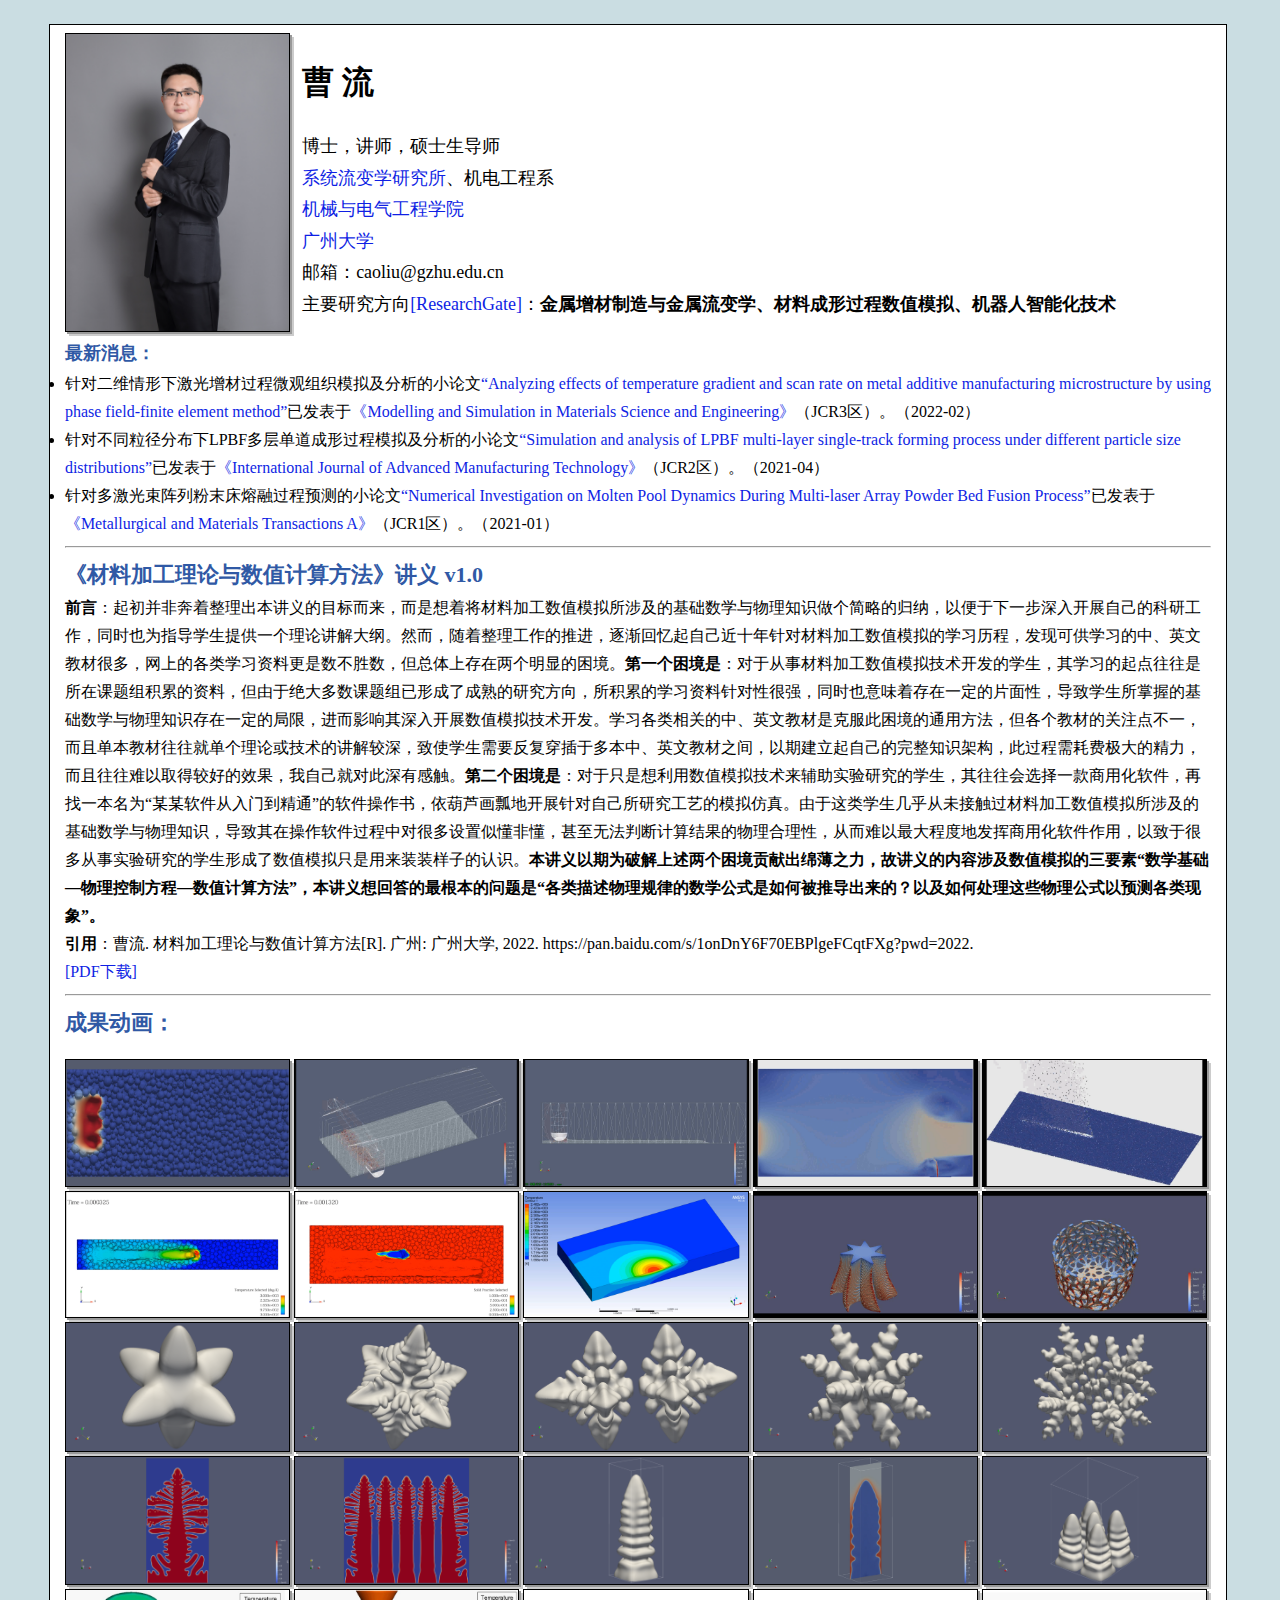
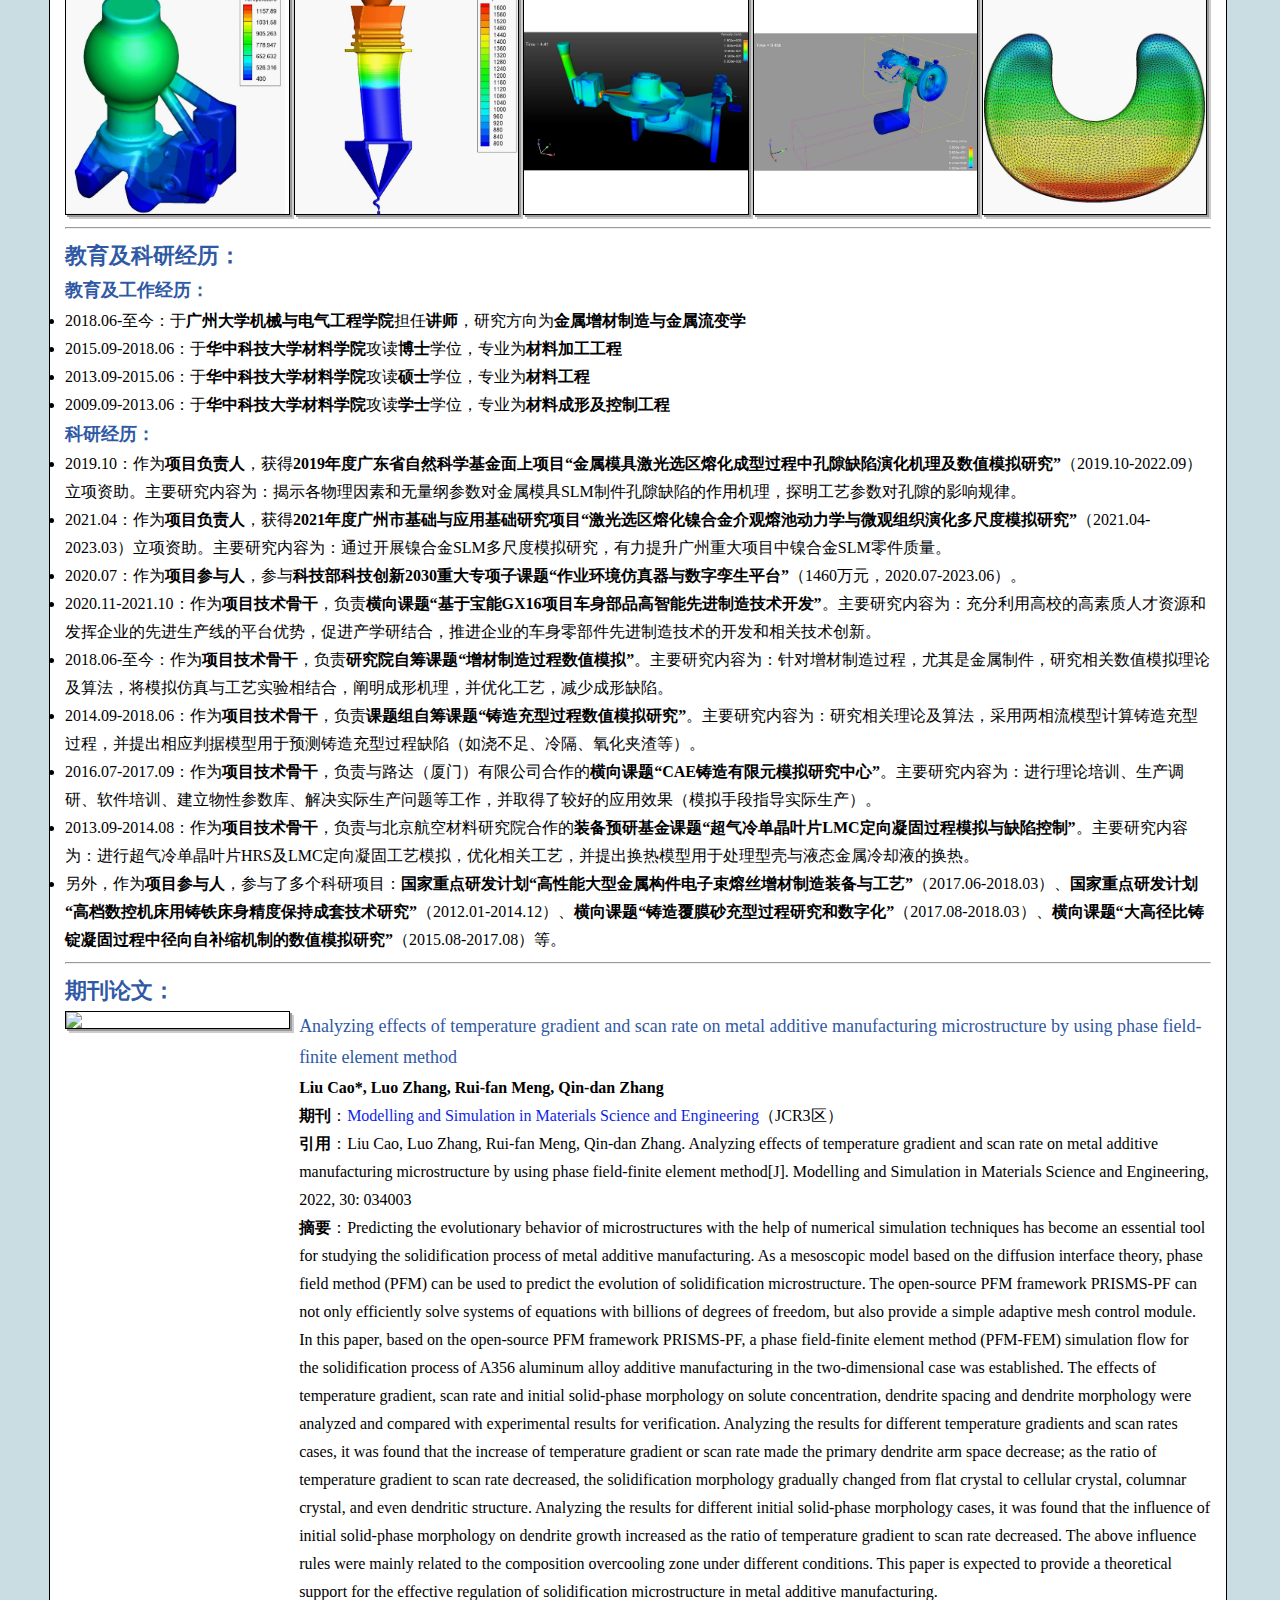
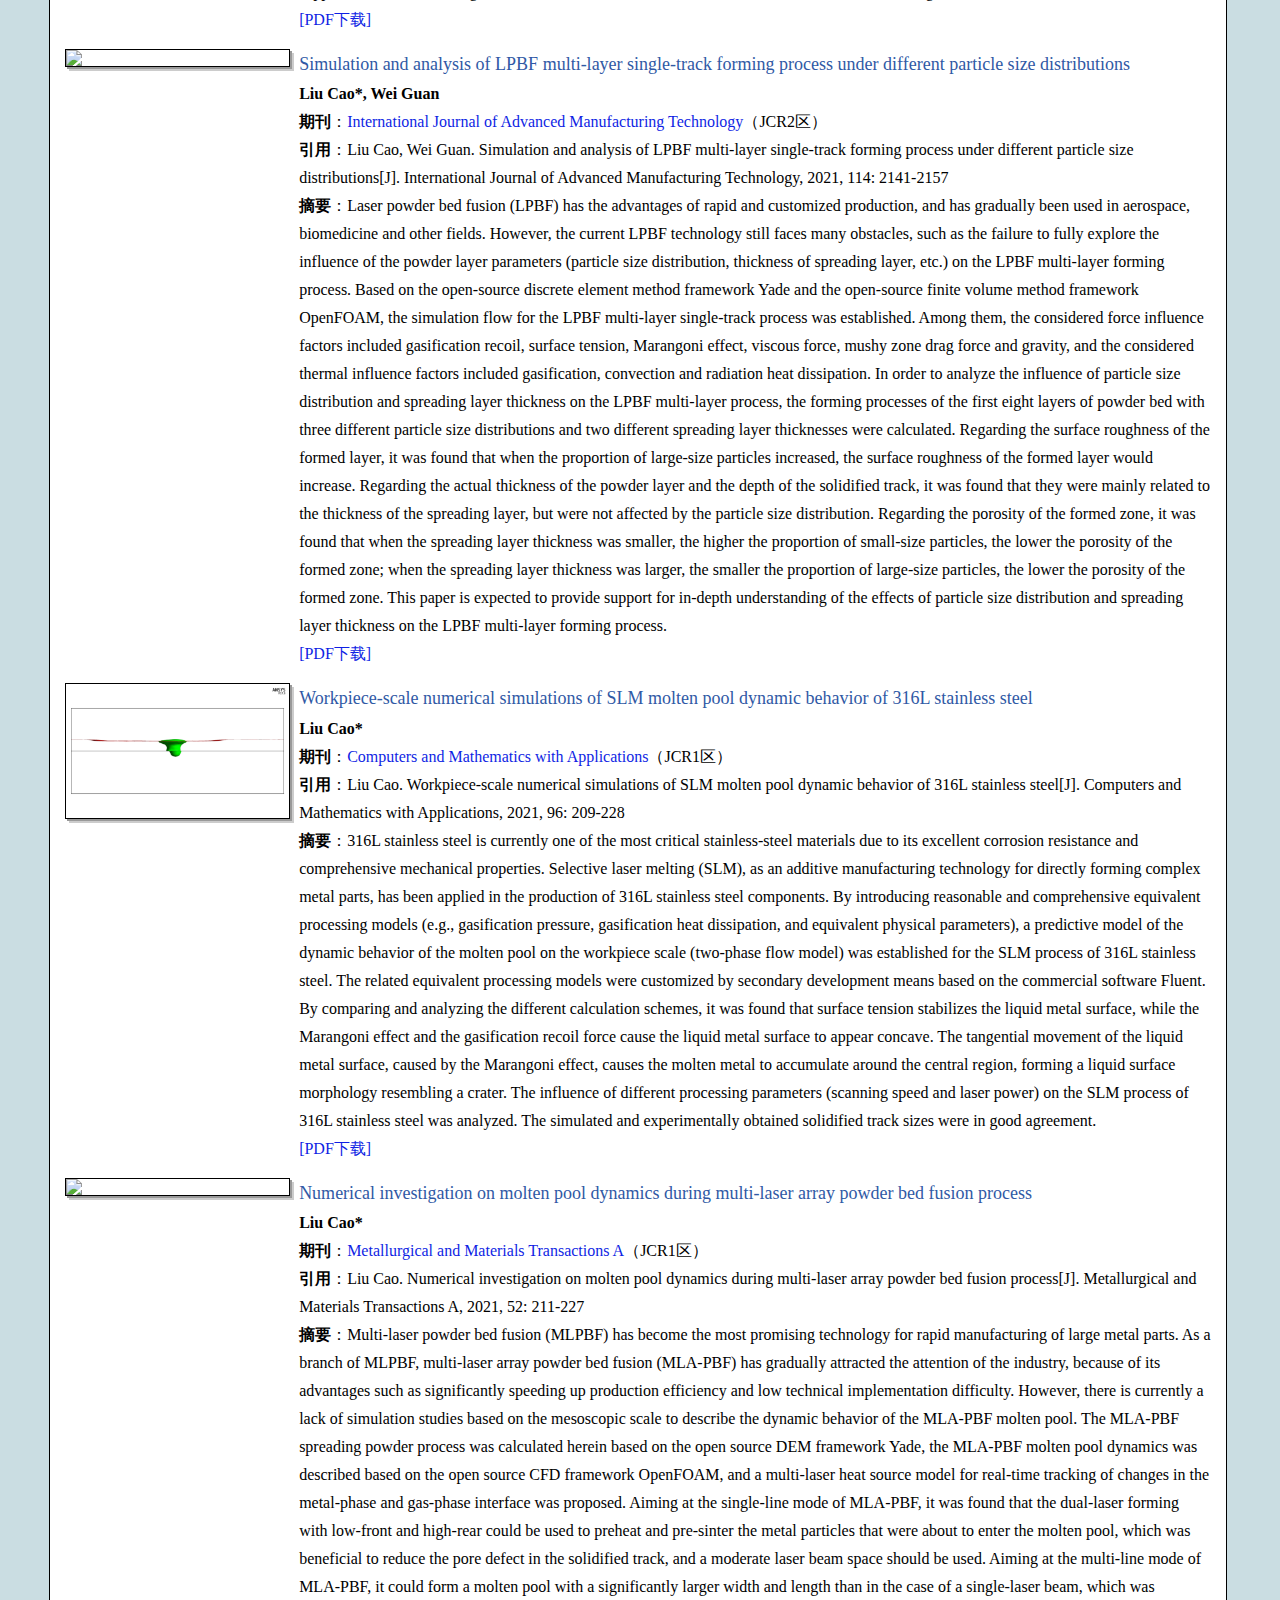
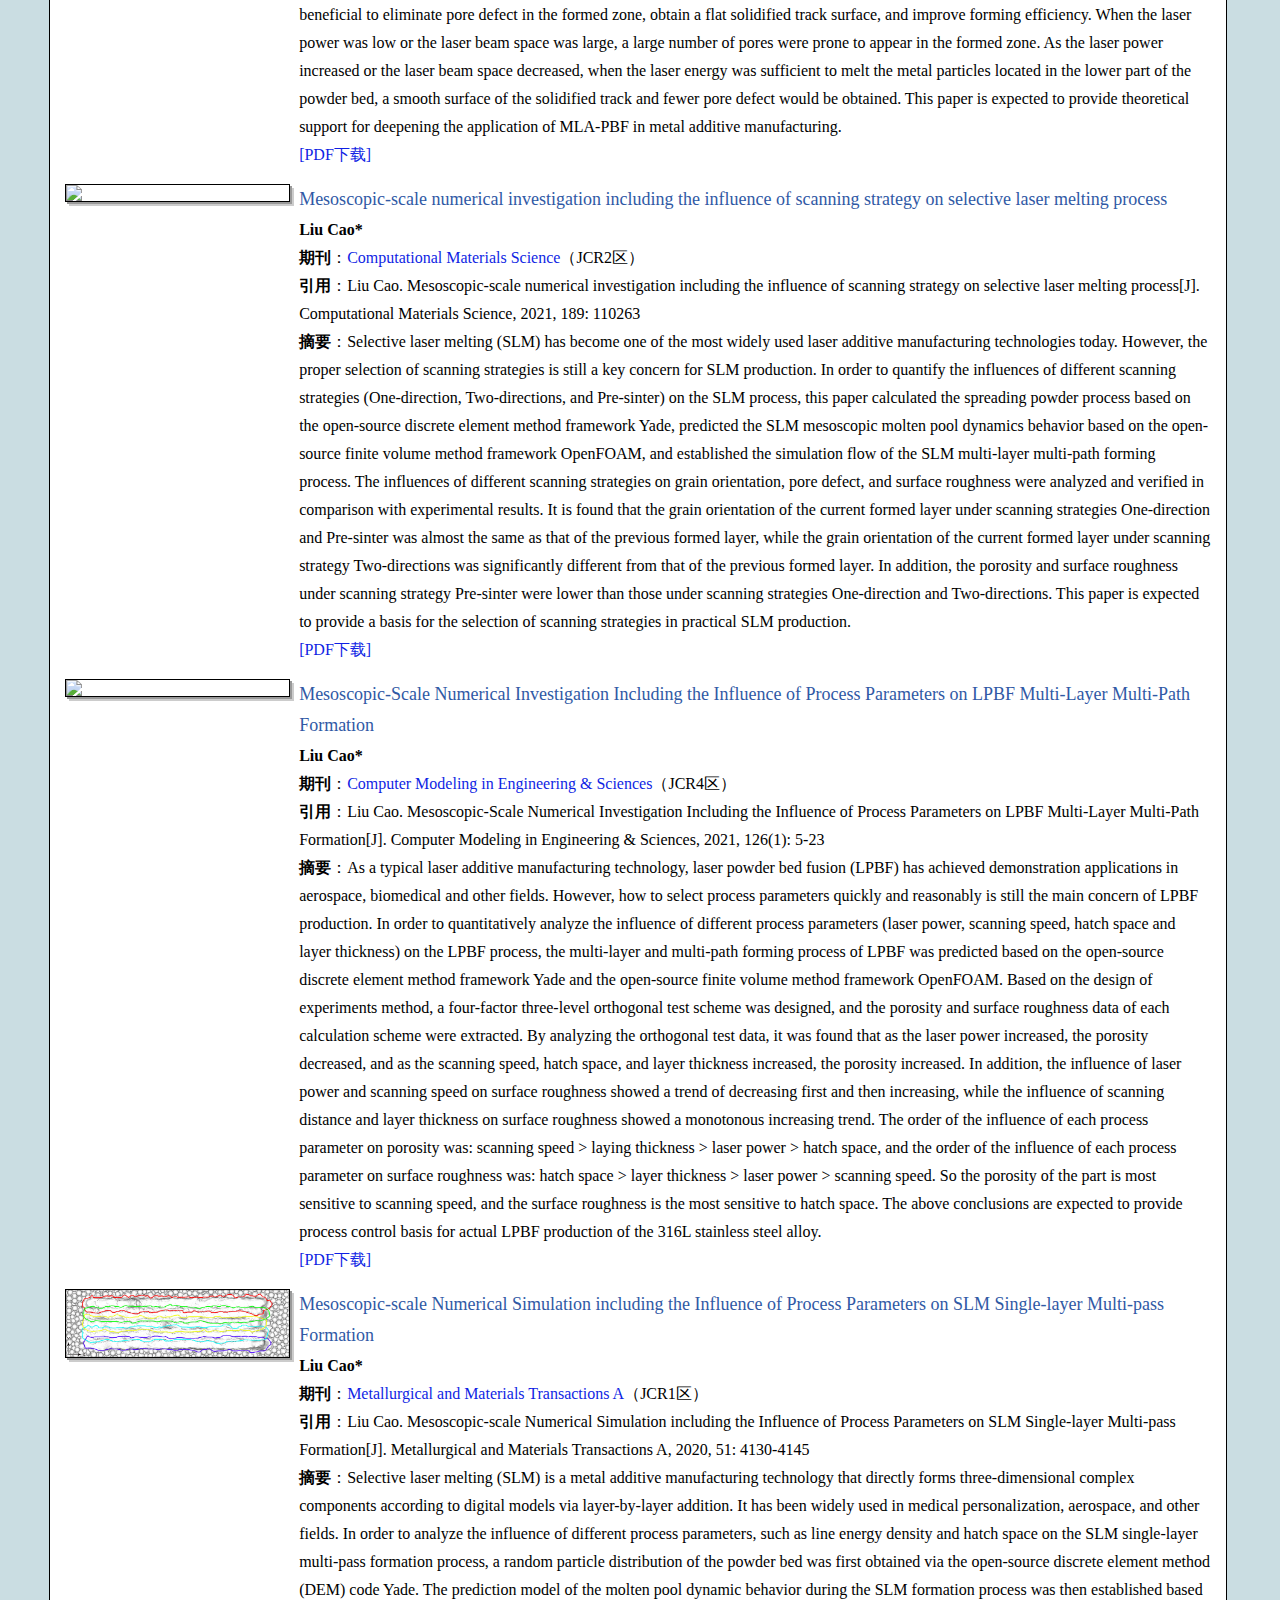
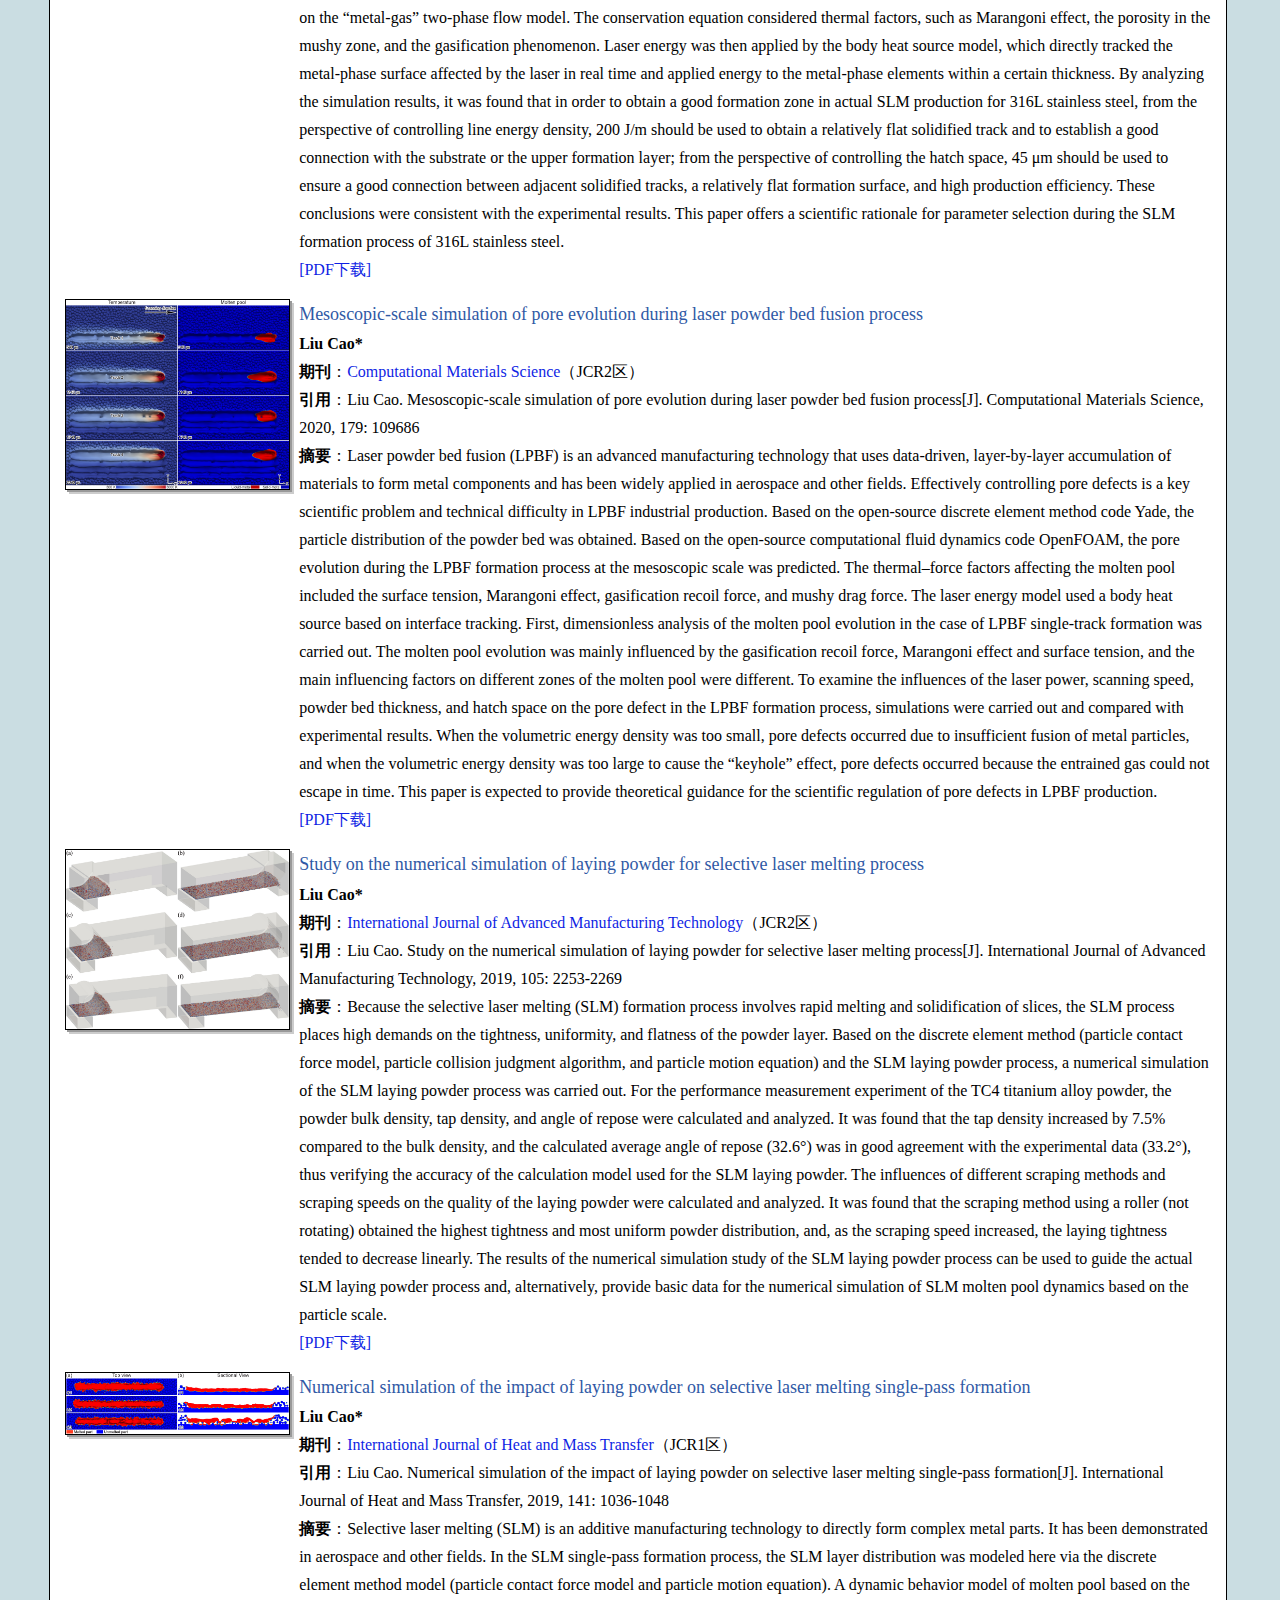
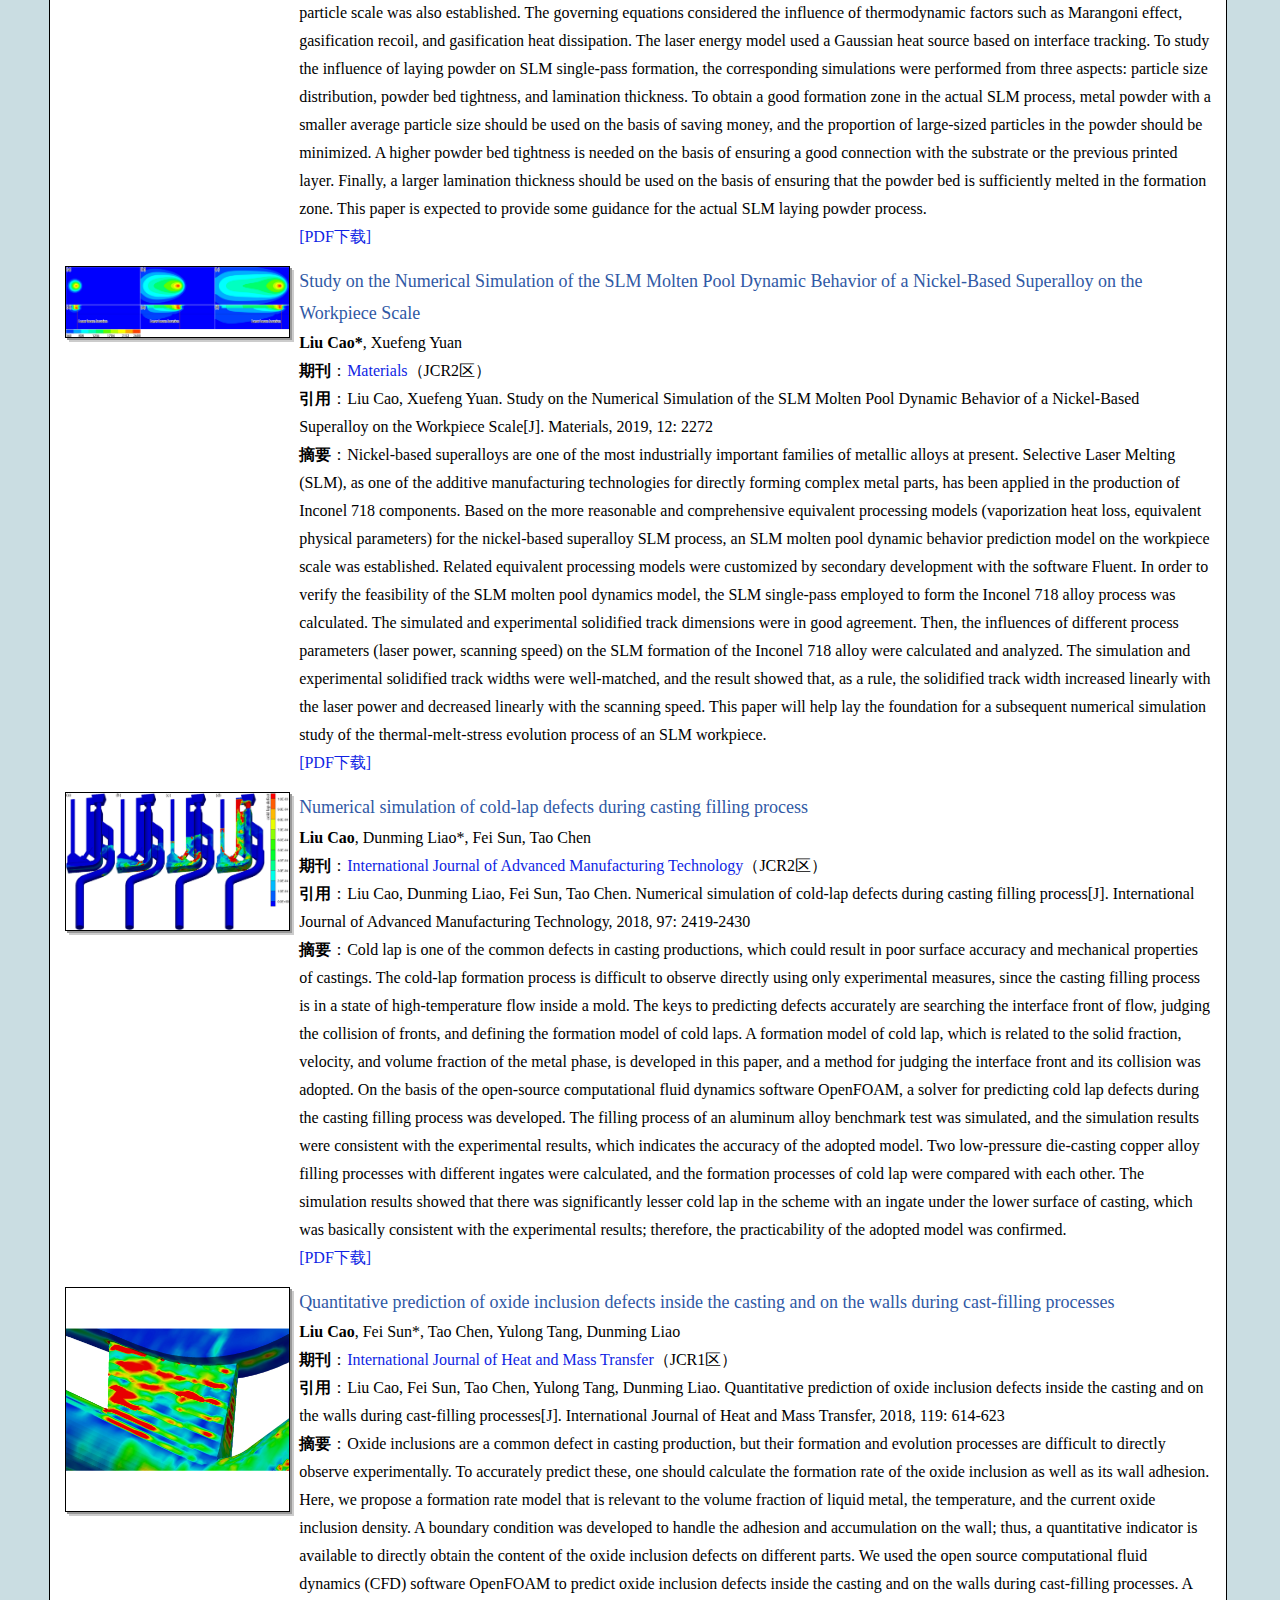
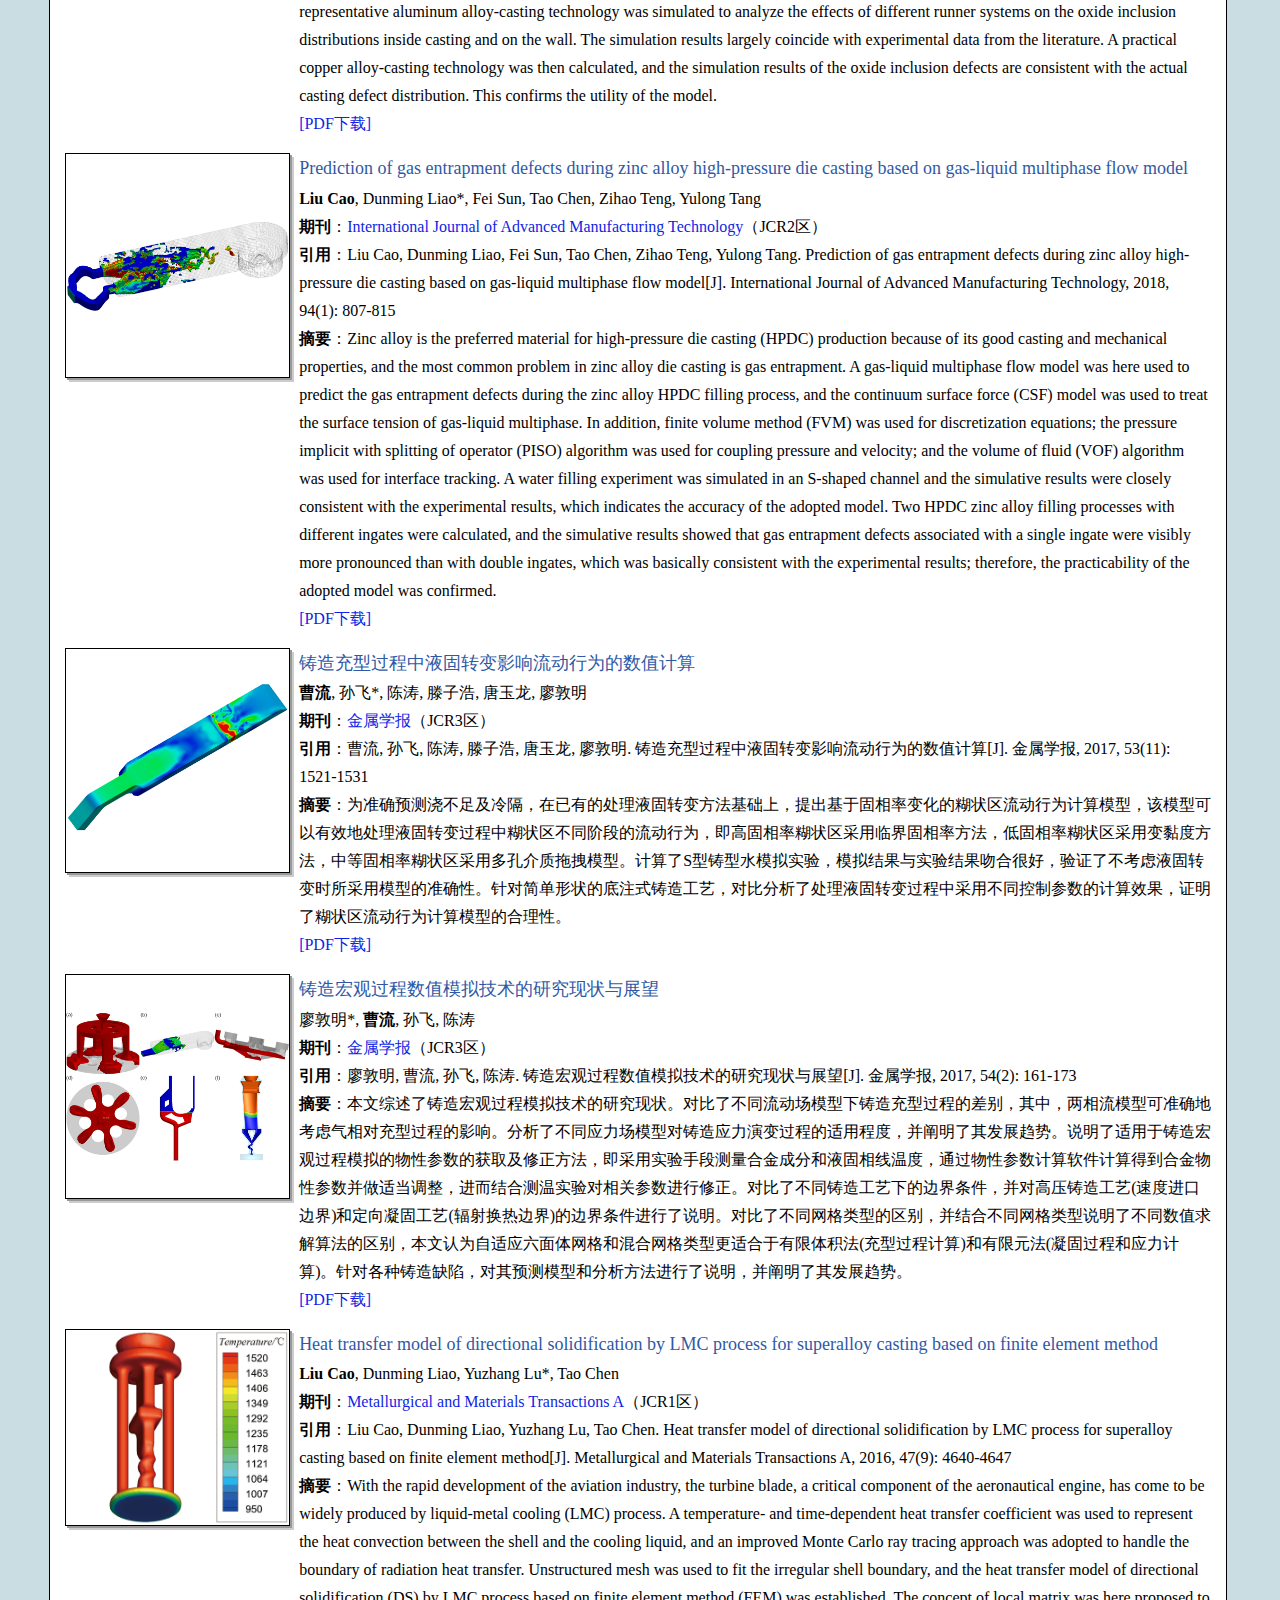
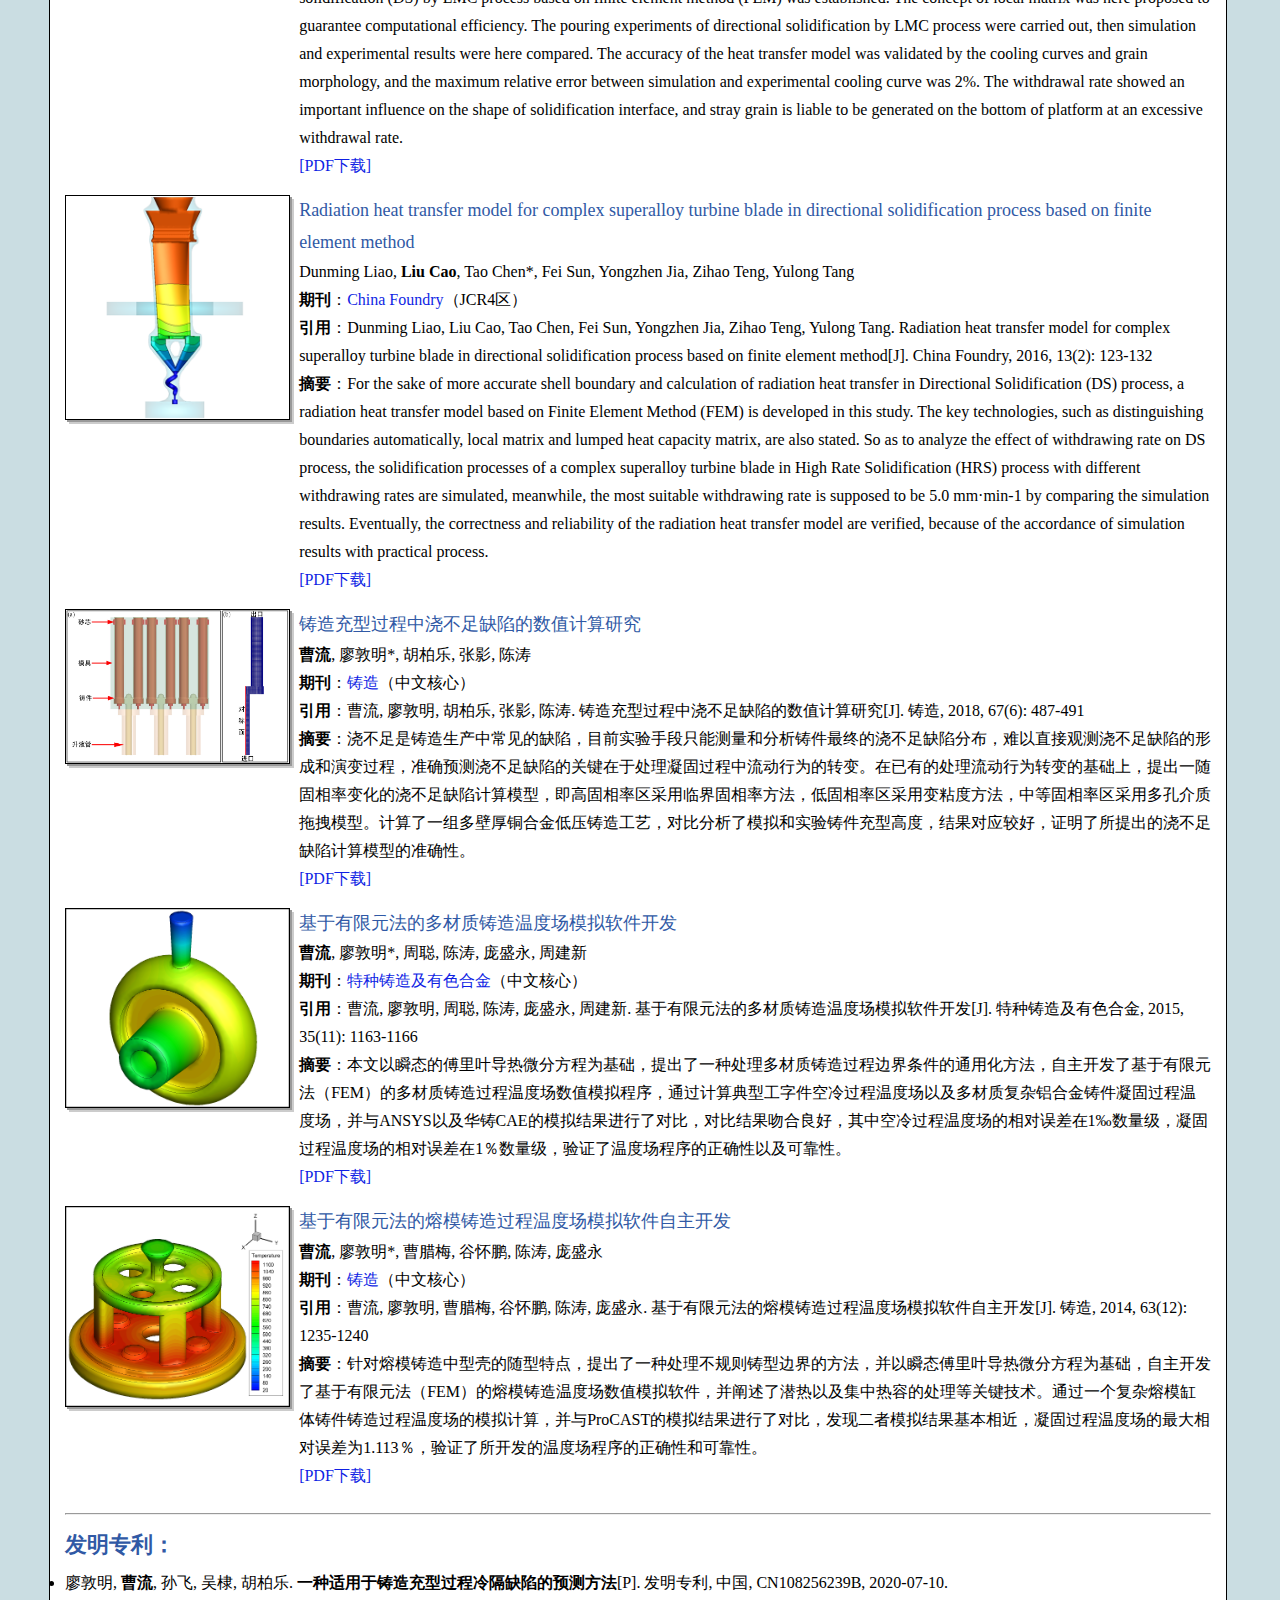
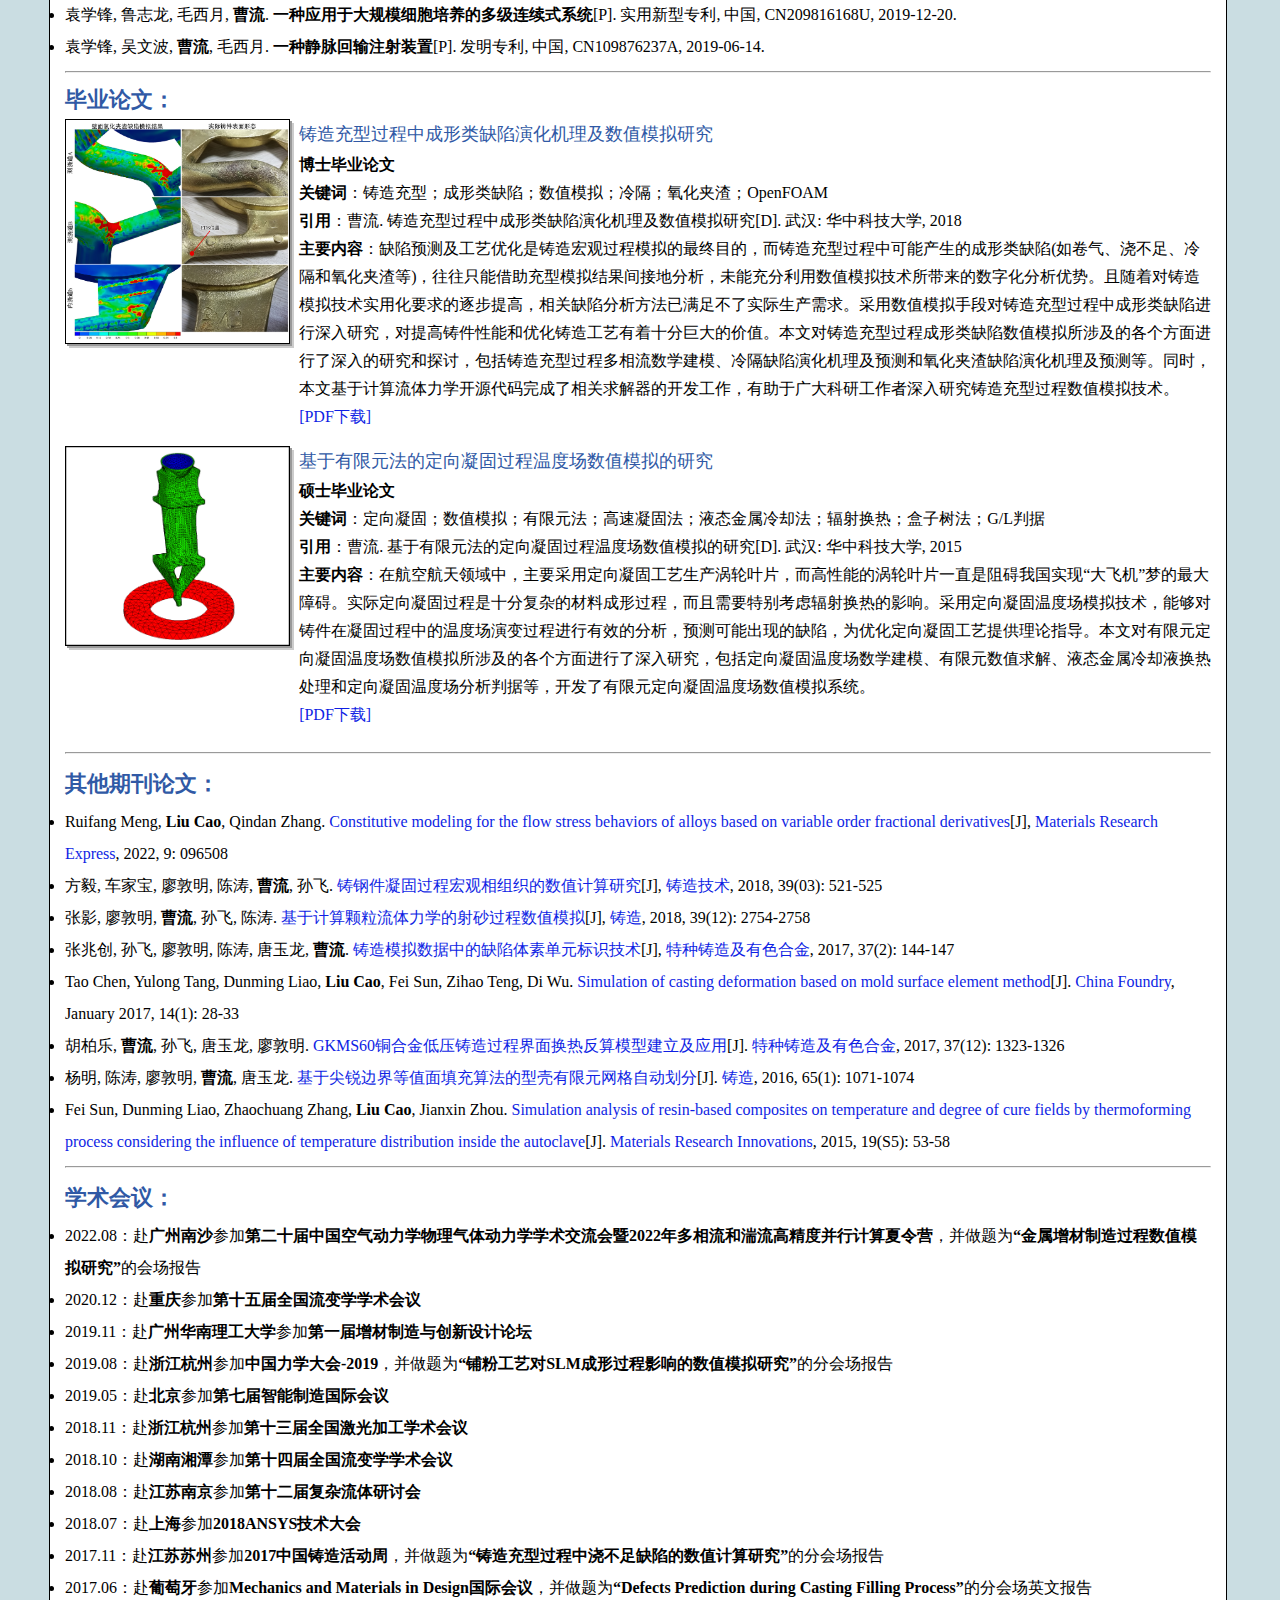
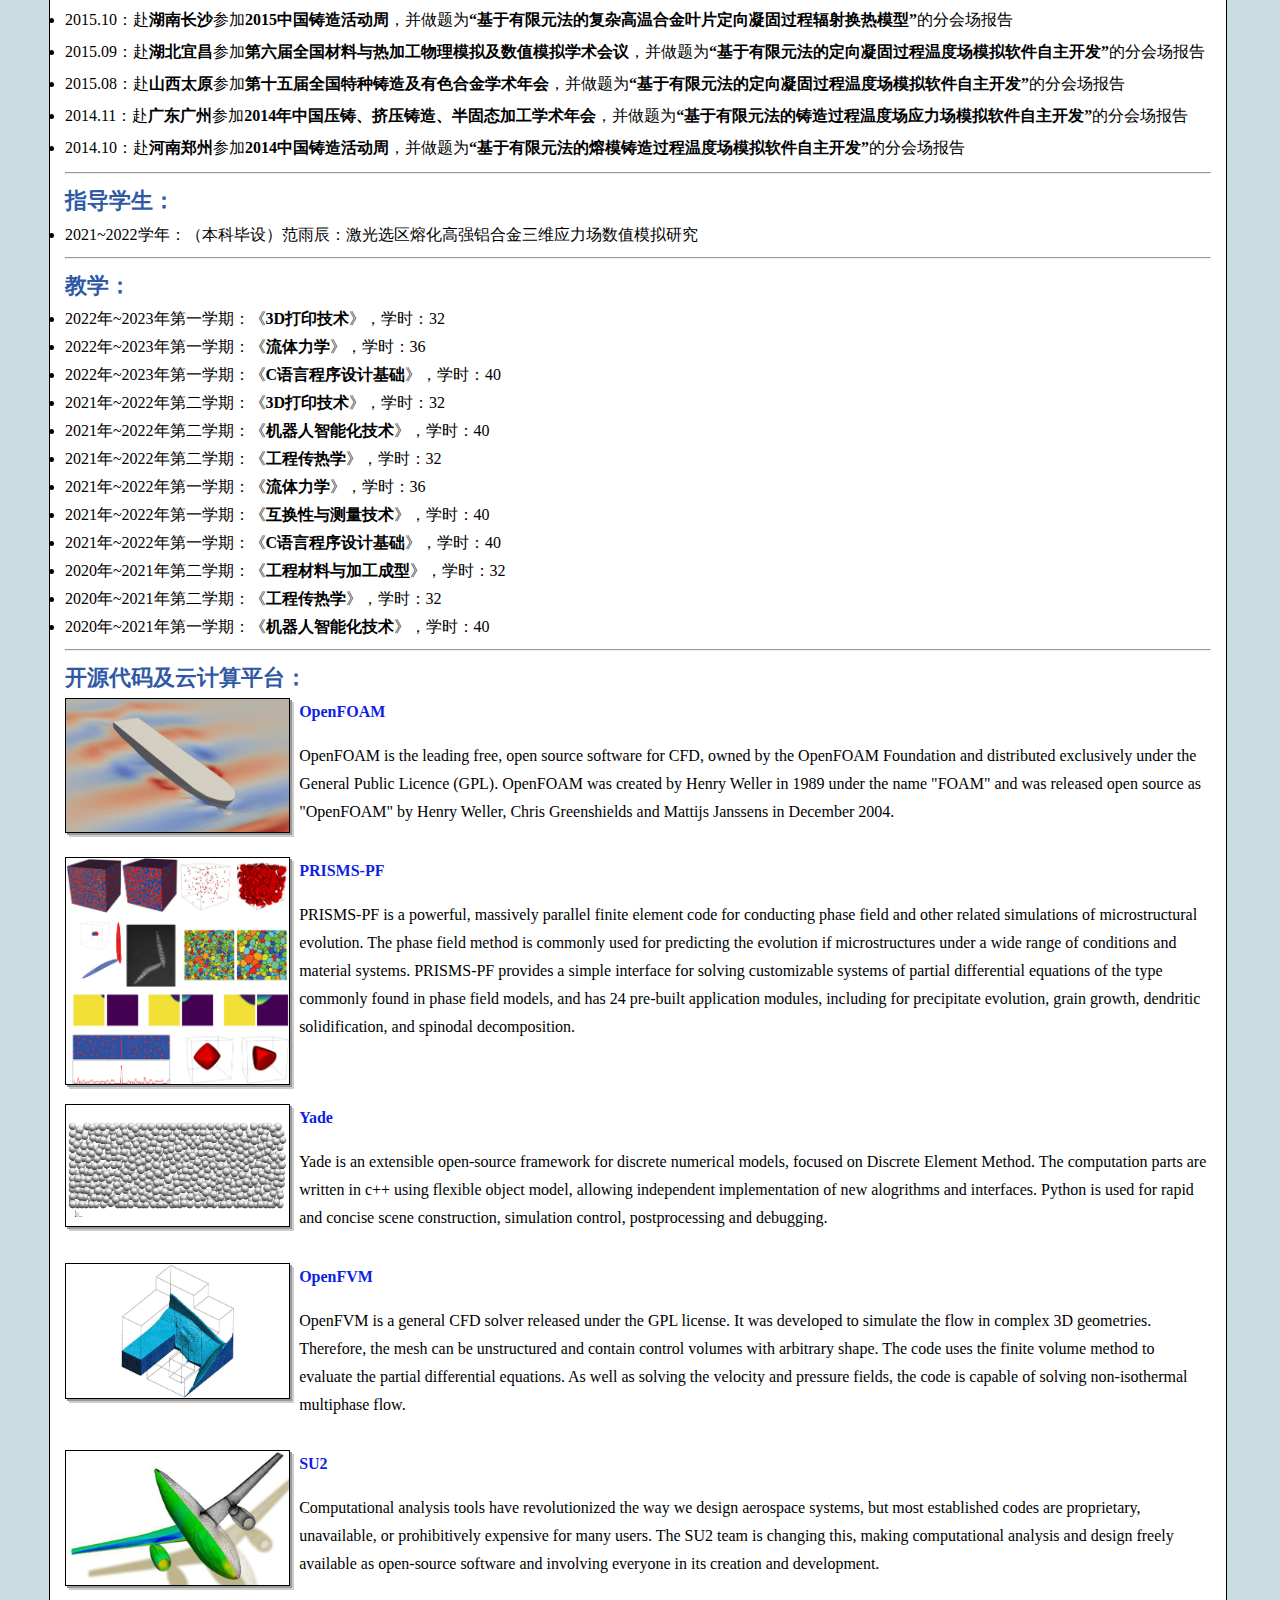
==== index.html @ 09b441d2 "初始化主页仓库" ====
<!DOCTYPE html>
<html lang="en">
<head>
  <meta charset="UTF-8">
  <meta name="viewport" content="width=device-width, initial-scale=1.0">
  <meta http-equiv="X-UA-Compatible" content="ie=edge">
  <link rel="shortcut icon" href="img/图标.ico">
  <title>曹流的个人主页</title>
  <link rel="stylesheet" href="https://cdn.bootcss.com/normalize/7.0.0/normalize.min.css">
  <link rel="stylesheet" href="css/main.css">
  <link rel="stylesheet" media="(max-width: 700px)" href="css/mobile.css">

  <script>
  var _hmt = _hmt || [];
  (function() {
    var hm = document.createElement("script");
    hm.src = "https://hm.baidu.com/hm.js?7654750dbd9883b771cba470e11a5b02";
    var s = document.getElementsByTagName("script")[0];
    s.parentNode.insertBefore(hm, s);
  })();
  </script>
</head>
<body>
  <div class="content">
    <!--头像及基本信息-->
    <div class="top_inf clearf">
      <div class="container">
        <div class="side-bar">
          <div class="blur"><div class="shadow"><div class="imcontent"><img src="img/我的头像.jpg" class="per_image"></div></div></div>
        </div>
        <div class="main">
          <h1>曹 流</h1>
          <div class="top_text">
            <p>
              <div>博士，讲师，硕士生导师</div>
              <div><a href="http://isr.gzhu.edu.cn/index.jsp">系统流变学研究所</a>、机电工程系</div>
              <div><a href="http://jd.gzhu.edu.cn/index.htm">机械与电气工程学院</a></div>
              <div><a href="http://www.gzhu.edu.cn/">广州大学</a></div>
              <div>邮箱：caoliu@gzhu.edu.cn</a></div>
              <div>主要研究方向<a href="https://www.researchgate.net/profile/Cao_Liu2">[ResearchGate]</a>：<b>金属增材制造与金属流变学、材料成形过程数值模拟、机器人智能化技术</b></div>
            </p>
          </div>
        </div>
      </div>
    </div>

    <!--最新消息-->
    <div class="news clearf">
      <div class="container">
        <div class="title-little"><b>最新消息：</b></div>
        <li>
          针对二维情形下激光增材过程微观组织模拟及分析的小论文<a href=
          "pdf/2022 Analyzing effects of temperature gradient and scan rate on metal additive manufacturing microstructure by using phase field-finite element method.pdf"
          >“Analyzing effects of temperature gradient and scan rate on metal additive manufacturing microstructure by using phase field-finite element method”</a>已发表于<a href=
          "http://www.letpub.com.cn/index.php?journalid=5925&page=journalapp&view=detail">《Modelling and Simulation in Materials Science and Engineering》</a>（JCR3区）。（2022-02）
        </li>
        <li>
          针对不同粒径分布下LPBF多层单道成形过程模拟及分析的小论文<a href=
          "pdf/2021 Simulation and analysis of LPBF multi-layer single-track forming process under different particle size distributions.pdf"
          >“Simulation and analysis of LPBF multi-layer single-track forming process under different particle size distributions”</a>已发表于<a href=
          "http://www.letpub.com.cn/index.php?journalid=3652&page=journalapp&view=detail">《International Journal of Advanced Manufacturing Technology》</a>（JCR2区）。（2021-04）
        </li>
        <li>
          针对多激光束阵列粉末床熔融过程预测的小论文<a href=
          "pdf/2021 Numerical Investigation on Molten Pool Dynamics During Multi-laser Array Powder Bed Fusion Process.pdf"
          >“Numerical Investigation on Molten Pool Dynamics During Multi-laser Array Powder Bed Fusion Process”</a>已发表于<a href=
          "http://www.letpub.com.cn/index.php?journalid=5838&page=journalapp&view=detail">《Metallurgical and Materials Transactions A》</a>（JCR1区）。（2021-01）
        </li>
      </div>
    </div>

    <hr>

    <!--《材料加工理论与数值计算方法》讲义-->
    <div class="intro_res clearf">
      <div class="container">
        <div class="title-large"><b>《材料加工理论与数值计算方法》讲义 v1.0</b></div>
        <div><b>前言</b>：起初并非奔着整理出本讲义的目标而来，而是想着将材料加工数值模拟所涉及的基础数学与物理知识做个简略的归纳，以便于下一步深入开展自己的科研工作，同时也为指导学生提供一个理论讲解大纲。然而，随着整理工作的推进，逐渐回忆起自己近十年针对材料加工数值模拟的学习历程，发现可供学习的中、英文教材很多，网上的各类学习资料更是数不胜数，但总体上存在两个明显的困境。<b>第一个困境是</b>：对于从事材料加工数值模拟技术开发的学生，其学习的起点往往是所在课题组积累的资料，但由于绝大多数课题组已形成了成熟的研究方向，所积累的学习资料针对性很强，同时也意味着存在一定的片面性，导致学生所掌握的基础数学与物理知识存在一定的局限，进而影响其深入开展数值模拟技术开发。学习各类相关的中、英文教材是克服此困境的通用方法，但各个教材的关注点不一，而且单本教材往往就单个理论或技术的讲解较深，致使学生需要反复穿插于多本中、英文教材之间，以期建立起自己的完整知识架构，此过程需耗费极大的精力，而且往往难以取得较好的效果，我自己就对此深有感触。<b>第二个困境是</b>：对于只是想利用数值模拟技术来辅助实验研究的学生，其往往会选择一款商用化软件，再找一本名为“某某软件从入门到精通”的软件操作书，依葫芦画瓢地开展针对自己所研究工艺的模拟仿真。由于这类学生几乎从未接触过材料加工数值模拟所涉及的基础数学与物理知识，导致其在操作软件过程中对很多设置似懂非懂，甚至无法判断计算结果的物理合理性，从而难以最大程度地发挥商用化软件作用，以致于很多从事实验研究的学生形成了数值模拟只是用来装装样子的认识。<b>本讲义以期为破解上述两个困境贡献出绵薄之力，故讲义的内容涉及数值模拟的三要素“数学基础—物理控制方程—数值计算方法”，本讲义想回答的最根本的问题是“各类描述物理规律的数学公式是如何被推导出来的？以及如何处理这些物理公式以预测各类现象”。</b></div>
        <div><b>引用</b>：曹流. 材料加工理论与数值计算方法[R]. 广州: 广州大学, 2022. https://pan.baidu.com/s/1onDnY6F70EBPlgeFCqtFXg?pwd=2022.</div>
        <div><a href="pdf/《材料加工理论与数值计算方法》讲义 v1.0-曹流.pdf" class="paper_title">[PDF下载]</a></div>
      </div>
    </div>

    <hr>

    <!--成果动画-->
    <div class="ach_mov">
      <div class="container clearf">
        <div class="title-large"><b>成果动画：</b></div>
        <p>
        <div class="col-2">
          <a href="mov/21 多激光束温度场.mp4"><div class="blur"><div class="shadow"><div class="imcontent"><img src="img/21 多激光束温度场.png" class="mov_image"></div></div></div></a>
        </div>
        <div class="col-2">
          <a href="mov/22 铺粉过程（立体视图）.wmv"><div class="blur"><div class="shadow"><div class="imcontent"><img src="img/22 铺粉过程（立体视图）.png" class="mov_image"></div></div></div></a>
        </div>
        <div class="col-2">
          <a href="mov/23 铺粉过程（主视图）.wmv"><div class="blur"><div class="shadow"><div class="imcontent"><img src="img/23 铺粉过程（主视图）.png" class="mov_image"></div></div></div></a>
        </div>
        <div class="col-2">
          <a href="mov/24 飞溅预测（成形腔流场）.wmv"><div class="blur"><div class="shadow"><div class="imcontent"><img src="img/24 飞溅预测（成形腔流场）.png" class="mov_image"></div></div></div></a>
        </div>
        <div class="col-2">
          <a href="mov/25 粉床剥蚀与飞溅预测.wmv"><div class="blur"><div class="shadow"><div class="imcontent"><img src="img/25 粉床剥蚀与飞溅预测.png" class="mov_image"></div></div></div></a>
        </div>
        </p>

        <p>
        <div class="col-2">
          <a href="mov/1 SLM单层单道成形过程.mp4"><div class="blur"><div class="shadow"><div class="imcontent"><img src="img/1 SLM单层单道成形过程.jpg" class="mov_image"></div></div></div></a>
        </div>
        <div class="col-2">
          <a href="mov/2 SLM单层多道成形过程.mp4"><div class="blur"><div class="shadow"><div class="imcontent"><img src="img/2 SLM单层多道成形过程.jpg" class="mov_image"></div></div></div></a>
        </div>
        <div class="col-2">
          <a href="mov/3 单相流模型-温度场.mp4"><div class="blur"><div class="shadow"><div class="imcontent"><img src="img/3 单相流模型-温度场.jpg" class="mov_image"></div></div></div></a>
        </div>
        <div class="col-2">
          <a href="mov/4 金属增材制造成形过程等效应力-旋转模型.mp4"><div class="blur"><div class="shadow"><div class="imcontent"><img src="img/4 金属增材制造成形过程等效应力-旋转模型.jpg" class="mov_image"></div></div></div></a>
        </div>
        <div class="col-2">
          <a href="mov/5 金属增材制造成形过程等效应力-复杂模型.mp4"><div class="blur"><div class="shadow"><div class="imcontent"><img src="img/5 金属增材制造成形过程等效应力-复杂模型.jpg" class="mov_image"></div></div></div></a>
        </div>
        </p>

        <p>
        <div class="col-2">
          <a href="mov/11 三维情形下均匀过冷液体内部各向异性枝晶生长的相场模拟1（立方结构，单晶粒，过冷度较低0.1）.mp4"><div class="blur"><div class="shadow"><div class="imcontent"><img src="img/11 三维情形下均匀过冷液体内部各向异性枝晶生长的相场模拟1（立方结构，单晶粒，过冷度较低0.1）.png" class="mov_image"></div></div></div></a>
        </div>
        <div class="col-2">
          <a href="mov/12 三维情形下均匀过冷液体内部各向异性枝晶生长的相场模拟2（立方结构，单晶粒，过冷度较高0.25）.mp4"><div class="blur"><div class="shadow"><div class="imcontent"><img src="img/12 三维情形下均匀过冷液体内部各向异性枝晶生长的相场模拟2（立方结构，单晶粒，过冷度较高0.25）.png" class="mov_image"></div></div></div></a>
        </div>
        <div class="col-2">
          <a href="mov/13 三维情形下均匀过冷液体内部各向异性枝晶生长的相场模拟3（立方结构，双晶粒，过冷度较高0.25）.mp4"><div class="blur"><div class="shadow"><div class="imcontent"><img src="img/13 三维情形下均匀过冷液体内部各向异性枝晶生长的相场模拟3（立方结构，双晶粒，过冷度较高0.25）.png" class="mov_image"></div></div></div></a>
        </div>
        <div class="col-2">
          <a href="mov/14 三维情形下均匀过冷液体内部各向异性枝晶生长的相场模拟4（hcp结构，单晶粒，过冷度0.1）.mp4"><div class="blur"><div class="shadow"><div class="imcontent"><img src="img/14 三维情形下均匀过冷液体内部各向异性枝晶生长的相场模拟4（hcp结构，单晶粒，过冷度0.1）.png" class="mov_image"></div></div></div></a>
        </div>
        <div class="col-2">
          <a href="mov/15 三维情形下均匀过冷液体内部各向异性枝晶生长的相场模拟6（hcp结构，多晶粒，过冷度0.15）.mp4"><div class="blur"><div class="shadow"><div class="imcontent"><img src="img/15 三维情形下均匀过冷液体内部各向异性枝晶生长的相场模拟6（hcp结构，多晶粒，过冷度0.15）.png" class="mov_image"></div></div></div></a>
        </div>
        </p>

        <p>
        <div class="col-2">
          <a href="mov/16 二维情形下定向凝固条件下各向异性枝晶生长的相场模拟1（立方结构，单晶粒）.mp4"><div class="blur"><div class="shadow"><div class="imcontent"><img src="img/16 二维情形下定向凝固条件下各向异性枝晶生长的相场模拟1（立方结构，单晶粒）.png" class="mov_image"></div></div></div></a>
        </div>
        <div class="col-2">
          <a href="mov/17 二维情形下定向凝固条件下各向异性枝晶生长的相场模拟2（立方结构，多晶粒）.mp4"><div class="blur"><div class="shadow"><div class="imcontent"><img src="img/17 二维情形下定向凝固条件下各向异性枝晶生长的相场模拟2（立方结构，多晶粒）.png" class="mov_image"></div></div></div></a>
        </div>
        <div class="col-2">
          <a href="mov/18 三维情形下定向凝固条件下各向异性枝晶生长的相场模拟1（立方结构，单晶粒）.mp4"><div class="blur"><div class="shadow"><div class="imcontent"><img src="img/18 三维情形下定向凝固条件下各向异性枝晶生长的相场模拟1（立方结构，单晶粒）.png" class="mov_image"></div></div></div></a>
        </div>
        <div class="col-2">
          <a href="mov/19 三维情形下定向凝固条件下各向异性枝晶生长的相场模拟2（立方结构，单晶粒）.mp4"><div class="blur"><div class="shadow"><div class="imcontent"><img src="img/19 三维情形下定向凝固条件下各向异性枝晶生长的相场模拟2（立方结构，单晶粒）.png" class="mov_image"></div></div></div></a>
        </div>
        <div class="col-2">
          <a href="mov/20 三维情形下定向凝固条件下各向异性枝晶生长的相场模拟3（立方结构，多晶粒）.mp4"><div class="blur"><div class="shadow"><div class="imcontent"><img src="img/20 三维情形下定向凝固条件下各向异性枝晶生长的相场模拟3（立方结构，多晶粒）.png" class="mov_image"></div></div></div></a>
        </div>
        </p>

        <p>
        <div class="col-2">
          <a href="mov/6 熔模铸造温度场.mp4"><div class="blur"><div class="shadow"><div class="imcontent"><img src="img/6 熔模铸造温度场.jpg" class="mov_image"></div></div></div></a>
        </div>
        <div class="col-2">
          <a href="mov/7 定向凝固温度场.mp4"><div class="blur"><div class="shadow"><div class="imcontent"><img src="img/7 定向凝固温度场.jpg" class="mov_image"></div></div></div></a>
        </div>
        <div class="col-2">
          <a href="mov/8 重力铸造流动场.mp4"><div class="blur"><div class="shadow"><div class="imcontent"><img src="img/8 重力铸造流动场.jpg" class="mov_image"></div></div></div></a>
        </div>
        <div class="col-2">
          <a href="mov/9 高压铸造流动场.mp4"><div class="blur"><div class="shadow"><div class="imcontent"><img src="img/9 高压铸造流动场.jpg" class="mov_image"></div></div></div></a>
        </div>
        <div class="col-2">
          <a href="mov/10 显式界面追踪.mp4"><div class="blur"><div class="shadow"><div class="imcontent"><img src="img/10 显式界面追踪.jpg" class="mov_image"></div></div></div></a>
        </div>
        </p>
      </div>
    </div>

    <hr>

    <!--教育及科研经历-->
    <div class="intro_res clearf">
      <div class="container">
        <div class="title-large"><b>教育及科研经历：</b></div>
        <div class="title-little"><b>教育及工作经历：</b></div>
        <li>2018.06-至今：于<b>广州大学机械与电气工程学院</b>担任<b>讲师</b>，研究方向为<b>金属增材制造与金属流变学</b></li>
        <li>2015.09-2018.06：于<b>华中科技大学材料学院</b>攻读<b>博士</b>学位，专业为<b>材料加工工程</b></li>
        <li>2013.09-2015.06：于<b>华中科技大学材料学院</b>攻读<b>硕士</b>学位，专业为<b>材料工程</b></li>
        <li>2009.09-2013.06：于<b>华中科技大学材料学院</b>攻读<b>学士</b>学位，专业为<b>材料成形及控制工程</b></li>
        <div class="title-little"><b>科研经历：</b></div>
        <li>2019.10：作为<b>项目负责人</b>，获得<b>2019年度广东省自然科学基金面上项目“金属模具激光选区熔化成型过程中孔隙缺陷演化机理及数值模拟研究”</b>（2019.10-2022.09）立项资助。主要研究内容为：揭示各物理因素和无量纲参数对金属模具SLM制件孔隙缺陷的作用机理，探明工艺参数对孔隙的影响规律。</li>
        <li>2021.04：作为<b>项目负责人</b>，获得<b>2021年度广州市基础与应用基础研究项目“激光选区熔化镍合金介观熔池动力学与微观组织演化多尺度模拟研究”</b>（2021.04-2023.03）立项资助。主要研究内容为：通过开展镍合金SLM多尺度模拟研究，有力提升广州重大项目中镍合金SLM零件质量。</li>
        <li>2020.07：作为<b>项目参与人</b>，参与<b>科技部科技创新2030重大专项子课题“作业环境仿真器与数字孪生平台”</b>（1460万元，2020.07-2023.06）。
        <li>2020.11-2021.10：作为<b>项目技术骨干</b>，负责<b>横向课题“基于宝能GX16项目车身部品高智能先进制造技术开发”</b>。主要研究内容为：充分利用高校的高素质人才资源和发挥企业的先进生产线的平台优势，促进产学研结合，推进企业的车身零部件先进制造技术的开发和相关技术创新。</li>
        <li>2018.06-至今：作为<b>项目技术骨干</b>，负责<b>研究院自筹课题“增材制造过程数值模拟”</b>。主要研究内容为：针对增材制造过程，尤其是金属制件，研究相关数值模拟理论及算法，将模拟仿真与工艺实验相结合，阐明成形机理，并优化工艺，减少成形缺陷。</li>
        <li>2014.09-2018.06：作为<b>项目技术骨干</b>，负责<b>课题组自筹课题“铸造充型过程数值模拟研究”</b>。主要研究内容为：研究相关理论及算法，采用两相流模型计算铸造充型过程，并提出相应判据模型用于预测铸造充型过程缺陷（如浇不足、冷隔、氧化夹渣等）。</li>
        <li>2016.07-2017.09：作为<b>项目技术骨干</b>，负责与路达（厦门）有限公司合作的<b>横向课题“CAE铸造有限元模拟研究中心”</b>。主要研究内容为：进行理论培训、生产调研、软件培训、建立物性参数库、解决实际生产问题等工作，并取得了较好的应用效果（模拟手段指导实际生产）。</li>
        <li>2013.09-2014.08：作为<b>项目技术骨干</b>，负责与北京航空材料研究院合作的<b>装备预研基金课题“超气冷单晶叶片LMC定向凝固过程模拟与缺陷控制”</b>。主要研究内容为：进行超气冷单晶叶片HRS及LMC定向凝固工艺模拟，优化相关工艺，并提出换热模型用于处理型壳与液态金属冷却液的换热。</li>
        <li>另外，作为<b>项目参与人</b>，参与了多个科研项目：<b>国家重点研发计划“高性能大型金属构件电子束熔丝增材制造装备与工艺”</b>（2017.06-2018.03）、<b>国家重点研发计划“高档数控机床用铸铁床身精度保持成套技术研究”</b>（2012.01-2014.12）、<b>横向课题“铸造覆膜砂充型过程研究和数字化”</b>（2017.08-2018.03）、<b>横向课题“大高径比铸锭凝固过程中径向自补缩机制的数值模拟研究”</b>（2015.08-2017.08）等。</li>
      </div>
    </div>

    <hr>

    <!--*期刊论文-->
    <div class="perio_paper">
      <div class="one_paper container clearf">
        <div class="title-large"><b>期刊论文：</b></div>
        <div class="col-2">
          <div class="blur"><div class="shadow"><div class="imcontent"><img src="img/2022 Analyzing effects of temperature gradient and scan rate on metal additive manufacturing microstructure by using phase field-finite element method.png" class="paper_image"></div></div></div>
        </div>
        <div class="col-8">
          <div class="title">Analyzing effects of temperature gradient and scan rate on metal additive manufacturing microstructure by using phase field-finite element method</div>
          <div><b>Liu Cao*, Luo Zhang, Rui-fan Meng, Qin-dan Zhang</b></div>
          <div><b>期刊</b>：<a href="http://www.letpub.com.cn/index.php?journalid=5925&page=journalapp&view=detail">Modelling and Simulation in Materials Science and Engineering</a>（JCR3区）</div>
          <div><b>引用</b>：Liu Cao, Luo Zhang, Rui-fan Meng, Qin-dan Zhang. Analyzing effects of temperature gradient and scan rate on metal additive manufacturing microstructure by using phase field-finite element method[J]. Modelling and Simulation in Materials Science and Engineering, 2022, 30: 034003</div>
          <div><b>摘要</b>：Predicting the evolutionary behavior of microstructures with the help of numerical simulation techniques has become an essential tool for studying the solidification process of metal additive manufacturing. As a mesoscopic model based on the diffusion interface theory, phase field method (PFM) can be used to predict the evolution of solidification microstructure. The open-source PFM framework PRISMS-PF can not only efficiently solve systems of equations with billions of degrees of freedom, but also provide a simple adaptive mesh control module. In this paper, based on the open-source PFM framework PRISMS-PF, a phase field-finite element method (PFM-FEM) simulation flow for the solidification process of A356 aluminum alloy additive manufacturing in the two-dimensional case was established. The effects of temperature gradient, scan rate and initial solid-phase morphology on solute concentration, dendrite spacing and dendrite morphology were analyzed and compared with experimental results for verification. Analyzing the results for different temperature gradients and scan rates cases, it was found that the increase of temperature gradient or scan rate made the primary dendrite arm space decrease; as the ratio of temperature gradient to scan rate decreased, the solidification morphology gradually changed from flat crystal to cellular crystal, columnar crystal, and even dendritic structure. Analyzing the results for different initial solid-phase morphology cases, it was found that the influence of initial solid-phase morphology on dendrite growth increased as the ratio of temperature gradient to scan rate decreased. The above influence rules were mainly related to the composition overcooling zone under different conditions. This paper is expected to provide a theoretical support for the effective regulation of solidification microstructure in metal additive manufacturing.</div>
          <div><a href="pdf/2022 Analyzing effects of temperature gradient and scan rate on metal additive manufacturing microstructure by using phase field-finite element method.pdf" class="paper_title">[PDF下载]</a></div>
        </div>
      </div>
      <div class="one_paper container clearf">
        <div class="col-2">
          <div class="blur"><div class="shadow"><div class="imcontent"><img src="img/2021 Simulation and analysis of LPBF multi-layer single-track forming process under different particle size distributions.png" class="paper_image"></div></div></div>
        </div>
        <div class="col-8">
          <div class="title">Simulation and analysis of LPBF multi-layer single-track forming process under different particle size distributions</div>
          <div><b>Liu Cao*, Wei Guan</b></div>
          <div><b>期刊</b>：<a href="http://www.letpub.com.cn/index.php?journalid=3652&page=journalapp&view=detail">International Journal of Advanced Manufacturing Technology</a>（JCR2区）</div>
          <div><b>引用</b>：Liu Cao, Wei Guan. Simulation and analysis of LPBF multi-layer single-track forming process under different particle size distributions[J]. International Journal of Advanced Manufacturing Technology, 2021, 114: 2141-2157</div>
          <div><b>摘要</b>：Laser powder bed fusion (LPBF) has the advantages of rapid and customized production, and has gradually been used in aerospace, biomedicine and other fields. However, the current LPBF technology still faces many obstacles, such as the failure to fully explore the influence of the powder layer parameters (particle size distribution, thickness of spreading layer, etc.) on the LPBF multi-layer forming process. Based on the open-source discrete element method framework Yade and the open-source finite volume method framework OpenFOAM, the simulation flow for the LPBF multi-layer single-track process was established. Among them, the considered force influence factors included gasification recoil, surface tension, Marangoni effect, viscous force, mushy zone drag force and gravity, and the considered thermal influence factors included gasification, convection and radiation heat dissipation. In order to analyze the influence of particle size distribution and spreading layer thickness on the LPBF multi-layer process, the forming processes of the first eight layers of powder bed with three different particle size distributions and two different spreading layer thicknesses were calculated. Regarding the surface roughness of the formed layer, it was found that when the proportion of large-size particles increased, the surface roughness of the formed layer would increase. Regarding the actual thickness of the powder layer and the depth of the solidified track, it was found that they were mainly related to the thickness of the spreading layer, but were not affected by the particle size distribution. Regarding the porosity of the formed zone, it was found that when the spreading layer thickness was smaller, the higher the proportion of small-size particles, the lower the porosity of the formed zone; when the spreading layer thickness was larger, the smaller the proportion of large-size particles, the lower the porosity of the formed zone. This paper is expected to provide support for in-depth understanding of the effects of particle size distribution and spreading layer thickness on the LPBF multi-layer forming process.</div>
          <div><a href="pdf/2021 Simulation and analysis of LPBF multi-layer single-track forming process under different particle size distributions.pdf" class="paper_title">[PDF下载]</a></div>
        </div>
      </div>
      <div class="one_paper container clearf">
        <div class="col-2">
          <div class="blur"><div class="shadow"><div class="imcontent"><img src="img/2021 Workpiece-scale numerical simulations of SLM molten pool dynamic behavior of 316L stainless steel.jpg" class="paper_image"></div></div></div>
        </div>
        <div class="col-8">
          <div class="title">Workpiece-scale numerical simulations of SLM molten pool dynamic behavior of 316L stainless steel</div>
          <div><b>Liu Cao*</b></div>
          <div><b>期刊</b>：<a href="http://www.letpub.com.cn/index.php?journalid=2009&page=journalapp&view=detail">Computers and Mathematics with Applications</a>（JCR1区）</div>
          <div><b>引用</b>：Liu Cao. Workpiece-scale numerical simulations of SLM molten pool dynamic behavior of 316L stainless steel[J]. Computers and Mathematics with Applications, 2021, 96: 209-228</div>
          <div><b>摘要</b>：316L stainless steel is currently one of the most critical stainless-steel materials due to its excellent corrosion resistance and comprehensive mechanical properties. Selective laser melting (SLM), as an additive manufacturing technology for directly forming complex metal parts, has been applied in the production of 316L stainless steel components. By introducing reasonable and comprehensive equivalent processing models (e.g., gasification pressure, gasification heat dissipation, and equivalent physical parameters), a predictive model of the dynamic behavior of the molten pool on the workpiece scale (two-phase flow model) was established for the SLM process of 316L stainless steel. The related equivalent processing models were customized by secondary development means based on the commercial software Fluent. By comparing and analyzing the different calculation schemes, it was found that surface tension stabilizes the liquid metal surface, while the Marangoni effect and the gasification recoil force cause the liquid metal surface to appear concave. The tangential movement of the liquid metal surface, caused by the Marangoni effect, causes the molten metal to accumulate around the central region, forming a liquid surface morphology resembling a crater. The influence of different processing parameters (scanning speed and laser power) on the SLM process of 316L stainless steel was analyzed. The simulated and experimentally obtained solidified track sizes were in good agreement.</div>
          <div><a href="pdf/2021 Workpiece-scale numerical simulations of SLM molten pool dynamic behavior of 316L stainless steel.pdf" class="paper_title">[PDF下载]</a></div>
        </div>
      </div>
      <div class="one_paper container clearf">
        <div class="col-2">
          <div class="blur"><div class="shadow"><div class="imcontent"><img src="img/2021 Numerical investigation on molten pool dynamics during multi-laser array powder bed fusion process.png" class="paper_image"></div></div></div>
        </div>
        <div class="col-8">
          <div class="title">Numerical investigation on molten pool dynamics during multi-laser array powder bed fusion process</div>
          <div><b>Liu Cao*</b></div>
          <div><b>期刊</b>：<a href="http://www.letpub.com.cn/index.php?journalid=5838&page=journalapp&view=detail">Metallurgical and Materials Transactions A</a>（JCR1区）</div>
          <div><b>引用</b>：Liu Cao. Numerical investigation on molten pool dynamics during multi-laser array powder bed fusion process[J]. Metallurgical and Materials Transactions A, 2021, 52: 211-227</div>
          <div><b>摘要</b>：Multi-laser powder bed fusion (MLPBF) has become the most promising technology for rapid manufacturing of large metal parts. As a branch of MLPBF, multi-laser array powder bed fusion (MLA-PBF) has gradually attracted the attention of the industry, because of its advantages such as significantly speeding up production efficiency and low technical implementation difficulty. However, there is currently a lack of simulation studies based on the mesoscopic scale to describe the dynamic behavior of the MLA-PBF molten pool. The MLA-PBF spreading powder process was calculated herein based on the open source DEM framework Yade, the MLA-PBF molten pool dynamics was described based on the open source CFD framework OpenFOAM, and a multi-laser heat source model for real-time tracking of changes in the metal-phase and gas-phase interface was proposed. Aiming at the single-line mode of MLA-PBF, it was found that the dual-laser forming with low-front and high-rear could be used to preheat and pre-sinter the metal particles that were about to enter the molten pool, which was beneficial to reduce the pore defect in the solidified track, and a moderate laser beam space should be used. Aiming at the multi-line mode of MLA-PBF, it could form a molten pool with a significantly larger width and length than in the case of a single-laser beam, which was beneficial to eliminate pore defect in the formed zone, obtain a flat solidified track surface, and improve forming efficiency. When the laser power was low or the laser beam space was large, a large number of pores were prone to appear in the formed zone. As the laser power increased or the laser beam space decreased, when the laser energy was sufficient to melt the metal particles located in the lower part of the powder bed, a smooth surface of the solidified track and fewer pore defect would be obtained. This paper is expected to provide theoretical support for deepening the application of MLA-PBF in metal additive manufacturing.</div>
          <div><a href="pdf/2021 Numerical investigation on molten pool dynamics during multi-laser array powder bed fusion process.pdf" class="paper_title">[PDF下载]</a></div>
        </div>
      </div>
      <div class="one_paper container clearf">
        <div class="col-2">
          <div class="blur"><div class="shadow"><div class="imcontent"><img src="img/2021 Mesoscopic-scale numerical investigation including the influence of scanning strategy on selective laser melting process.png" class="paper_image"></div></div></div>
        </div>
        <div class="col-8">
          <div class="title">Mesoscopic-scale numerical investigation including the influence of scanning strategy on selective laser melting process</div>
          <div><b>Liu Cao*</b></div>
          <div><b>期刊</b>：<a href="http://www.letpub.com.cn/index.php?journalid=1970&page=journalapp&view=detail">Computational Materials Science</a>（JCR2区）</div>
          <div><b>引用</b>：Liu Cao. Mesoscopic-scale numerical investigation including the influence of scanning strategy on selective laser melting process[J]. Computational Materials Science, 2021, 189: 110263</div>
          <div><b>摘要</b>：Selective laser melting (SLM) has become one of the most widely used laser additive manufacturing technologies today. However, the proper selection of scanning strategies is still a key concern for SLM production. In order to quantify the influences of different scanning strategies (One-direction, Two-directions, and Pre-sinter) on the SLM process, this paper calculated the spreading powder process based on the open-source discrete element method framework Yade, predicted the SLM mesoscopic molten pool dynamics behavior based on the open-source finite volume method framework OpenFOAM, and established the simulation flow of the SLM multi-layer multi-path forming process. The influences of different scanning strategies on grain orientation, pore defect, and surface roughness were analyzed and verified in comparison with experimental results. It is found that the grain orientation of the current formed layer under scanning strategies One-direction and Pre-sinter was almost the same as that of the previous formed layer, while the grain orientation of the current formed layer under scanning strategy Two-directions was significantly different from that of the previous formed layer. In addition, the porosity and surface roughness under scanning strategy Pre-sinter were lower than those under scanning strategies One-direction and Two-directions. This paper is expected to provide a basis for the selection of scanning strategies in practical SLM production.</div>
          <div><a href="pdf/2021 Mesoscopic-scale numerical investigation including the influence of scanning strategy on selective laser melting process.pdf" class="paper_title">[PDF下载]</a></div>
        </div>
      </div>
      <div class="one_paper container clearf">
        <div class="col-2">
          <div class="blur"><div class="shadow"><div class="imcontent"><img src="img/2021 Mesoscopic-Scale Numerical Investigation Including the Influence of Process Parameters on LPBF Multi-Layer Multi-Path Formation.png" class="paper_image"></div></div></div>
        </div>
        <div class="col-8">
          <div class="title">Mesoscopic-Scale Numerical Investigation Including the Influence of Process Parameters on LPBF Multi-Layer Multi-Path Formation</div>
          <div><b>Liu Cao*</b></div>
          <div><b>期刊</b>：<a href="http://www.letpub.com.cn/index.php?journalid=1870&page=journalapp&view=detail">Computer Modeling in Engineering & Sciences</a>（JCR4区）</div>
          <div><b>引用</b>：Liu Cao. Mesoscopic-Scale Numerical Investigation Including the Influence of Process Parameters on LPBF Multi-Layer Multi-Path Formation[J]. Computer Modeling in Engineering & Sciences, 2021, 126(1): 5-23</div>
          <div><b>摘要</b>：As a typical laser additive manufacturing technology, laser powder bed fusion (LPBF) has achieved demonstration applications in aerospace, biomedical and other fields. However, how to select process parameters quickly and reasonably is still the main concern of LPBF production. In order to quantitatively analyze the influence of different process parameters (laser power, scanning speed, hatch space and layer thickness) on the LPBF process, the multi-layer and multi-path forming process of LPBF was predicted based on the open-source discrete element method framework Yade and the open-source finite volume method framework OpenFOAM. Based on the design of experiments method, a four-factor three-level orthogonal test scheme was designed, and the porosity and surface roughness data of each calculation scheme were extracted. By analyzing the orthogonal test data, it was found that as the laser power increased, the porosity decreased, and as the scanning speed, hatch space, and layer thickness increased, the porosity increased. In addition, the influence of laser power and scanning speed on surface roughness showed a trend of decreasing first and then increasing, while the influence of scanning distance and layer thickness on surface roughness showed a monotonous increasing trend. The order of the influence of each process parameter on porosity was: scanning speed > laying thickness > laser power > hatch space, and the order of the influence of each process parameter on surface roughness was: hatch space > layer thickness > laser power > scanning speed. So the porosity of the part is most sensitive to scanning speed, and the surface roughness is the most sensitive to hatch space. The above conclusions are expected to provide process control basis for actual LPBF production of the 316L stainless steel alloy.</div>
          <div><a href="pdf/2021 Mesoscopic-Scale Numerical Investigation Including the Influence of Process Parameters on LPBF Multi-Layer Multi-Path Formation.pdf" class="paper_title">[PDF下载]</a></div>
        </div>
      </div>
      <div class="one_paper container clearf">
        <div class="col-2">
          <div class="blur"><div class="shadow"><div class="imcontent"><img src="img/2020 Mesoscopic-scale Numerical Simulation including the Influence of Process Parameters on SLM Single-layer Multi-pass Formation.jpg" class="paper_image"></div></div></div>
        </div>
        <div class="col-8">
          <div class="title">Mesoscopic-scale Numerical Simulation including the Influence of Process Parameters on SLM Single-layer Multi-pass Formation</div>
          <div><b>Liu Cao*</b></div>
          <div><b>期刊</b>：<a href="http://www.letpub.com.cn/index.php?journalid=5838&page=journalapp&view=detail">Metallurgical and Materials Transactions A</a>（JCR1区）</div>
          <div><b>引用</b>：Liu Cao. Mesoscopic-scale Numerical Simulation including the Influence of Process Parameters on SLM Single-layer Multi-pass Formation[J]. Metallurgical and Materials Transactions A, 2020, 51: 4130-4145</div>
          <div><b>摘要</b>：Selective laser melting (SLM) is a metal additive manufacturing technology that directly forms three-dimensional complex components according to digital models via layer-by-layer addition. It has been widely used in medical personalization, aerospace, and other fields. In order to analyze the influence of different process parameters, such as line energy density and hatch space on the SLM single-layer multi-pass formation process, a random particle distribution of the powder bed was first obtained via the open-source discrete element method (DEM) code Yade. The prediction model of the molten pool dynamic behavior during the SLM formation process was then established based on the “metal-gas” two-phase flow model. The conservation equation considered thermal factors, such as Marangoni effect, the porosity in the mushy zone, and the gasification phenomenon. Laser energy was then applied by the body heat source model, which directly tracked the metal-phase surface affected by the laser in real time and applied energy to the metal-phase elements within a certain thickness. By analyzing the simulation results, it was found that in order to obtain a good formation zone in actual SLM production for 316L stainless steel, from the perspective of controlling line energy density, 200 J/m should be used to obtain a relatively flat solidified track and to establish a good connection with the substrate or the upper formation layer; from the perspective of controlling the hatch space, 45 μm should be used to ensure a good connection between adjacent solidified tracks, a relatively flat formation surface, and high production efficiency. These conclusions were consistent with the experimental results. This paper offers a scientific rationale for parameter selection during the SLM formation process of 316L stainless steel.</div>
          <div><a href="pdf/2020 Mesoscopic-scale Numerical Simulation including the Influence of Process Parameters on SLM Single-layer Multi-pass Formation.pdf" class="paper_title">[PDF下载]</a></div>
        </div>
      </div>
      <div class="one_paper container clearf">
        <div class="col-2">
          <div class="blur"><div class="shadow"><div class="imcontent"><img src="img/2020 Mesoscopic-scale simulation of pore evolution during laser powder bed fusion process.jpg" class="paper_image"></div></div></div>
        </div>
        <div class="col-8">
          <div class="title">Mesoscopic-scale simulation of pore evolution during laser powder bed fusion process</div>
          <div><b>Liu Cao*</b></div>
          <div><b>期刊</b>：<a href="http://www.letpub.com.cn/index.php?journalid=1970&page=journalapp&view=detail">Computational Materials Science</a>（JCR2区）</div>
          <div><b>引用</b>：Liu Cao. Mesoscopic-scale simulation of pore evolution during laser powder bed fusion process[J]. Computational Materials Science, 2020, 179: 109686</div>
          <div><b>摘要</b>：Laser powder bed fusion (LPBF) is an advanced manufacturing technology that uses data-driven, layer-by-layer accumulation of materials to form metal components and has been widely applied in aerospace and other fields. Effectively controlling pore defects is a key scientific problem and technical difficulty in LPBF industrial production. Based on the open-source discrete element method code Yade, the particle distribution of the powder bed was obtained. Based on the open-source computational fluid dynamics code OpenFOAM, the pore evolution during the LPBF formation process at the mesoscopic scale was predicted. The thermal–force factors affecting the molten pool included the surface tension, Marangoni effect, gasification recoil force, and mushy drag force. The laser energy model used a body heat source based on interface tracking. First, dimensionless analysis of the molten pool evolution in the case of LPBF single-track formation was carried out. The molten pool evolution was mainly influenced by the gasification recoil force, Marangoni effect and surface tension, and the main influencing factors on different zones of the molten pool were different. To examine the influences of the laser power, scanning speed, powder bed thickness, and hatch space on the pore defect in the LPBF formation process, simulations were carried out and compared with experimental results. When the volumetric energy density was too small, pore defects occurred due to insufficient fusion of metal particles, and when the volumetric energy density was too large to cause the “keyhole” effect, pore defects occurred because the entrained gas could not escape in time. This paper is expected to provide theoretical guidance for the scientific regulation of pore defects in LPBF production.</div>
          <div><a href="pdf/2020 Mesoscopic-scale simulation of pore evolution during laser powder bed fusion process.pdf" class="paper_title">[PDF下载]</a></div>
        </div>
      </div>
      <div class="one_paper container clearf">
        <div class="col-2">
          <div class="blur"><div class="shadow"><div class="imcontent"><img src="img/2019 Study on the numerical simulation of laying powder for selective laser melting process.jpg" class="paper_image"></div></div></div>
        </div>
        <div class="col-8">
          <div class="title">Study on the numerical simulation of laying powder for selective laser melting process</div>
          <div><b>Liu Cao*</b></div>
          <div><b>期刊</b>：<a href="http://www.letpub.com.cn/index.php?journalid=3652&page=journalapp&view=detail">International Journal of Advanced Manufacturing Technology</a>（JCR2区）</div>
          <div><b>引用</b>：Liu Cao. Study on the numerical simulation of laying powder for selective laser melting process[J]. International Journal of Advanced Manufacturing Technology, 2019, 105: 2253-2269</div>
          <div><b>摘要</b>：Because the selective laser melting (SLM) formation process involves rapid melting and solidification of slices, the SLM process places high demands on the tightness, uniformity, and flatness of the powder layer. Based on the discrete element method (particle contact force model, particle collision judgment algorithm, and particle motion equation) and the SLM laying powder process, a numerical simulation of the SLM laying powder process was carried out. For the performance measurement experiment of the TC4 titanium alloy powder, the powder bulk density, tap density, and angle of repose were calculated and analyzed. It was found that the tap density increased by 7.5% compared to the bulk density, and the calculated average angle of repose (32.6°) was in good agreement with the experimental data (33.2°), thus verifying the accuracy of the calculation model used for the SLM laying powder. The influences of different scraping methods and scraping speeds on the quality of the laying powder were calculated and analyzed. It was found that the scraping method using a roller (not rotating) obtained the highest tightness and most uniform powder distribution, and, as the scraping speed increased, the laying tightness tended to decrease linearly. The results of the numerical simulation study of the SLM laying powder process can be used to guide the actual SLM laying powder process and, alternatively, provide basic data for the numerical simulation of SLM molten pool dynamics based on the particle scale.</div>
          <div><a href="pdf/2019 Study on the numerical simulation of laying powder for selective laser melting process.pdf" class="paper_title">[PDF下载]</a></div>
        </div>
      </div>
      <div class="one_paper container clearf">
        <div class="col-2">
          <div class="blur"><div class="shadow"><div class="imcontent"><img src="img/2019 Numerical simulation of the impact of laying powder on selective laser melting single-pass formation.jpg" class="paper_image"></div></div></div>
        </div>
        <div class="col-8">
          <div class="title">Numerical simulation of the impact of laying powder on selective laser melting single-pass formation</div>
          <div><b>Liu Cao*</b></div>
          <div><b>期刊</b>：<a href="http://www.letpub.com.cn/index.php?journalid=3763&page=journalapp&view=detail">International Journal of Heat and Mass Transfer</a>（JCR1区）</div>
          <div><b>引用</b>：Liu Cao. Numerical simulation of the impact of laying powder on selective laser melting single-pass formation[J]. International Journal of Heat and Mass Transfer, 2019, 141: 1036-1048</div>
          <div><b>摘要</b>：Selective laser melting (SLM) is an additive manufacturing technology to directly form complex metal parts. It has been demonstrated in aerospace and other fields. In the SLM single-pass formation process, the SLM layer distribution was modeled here via the discrete element method model (particle contact force model and particle motion equation). A dynamic behavior model of molten pool based on the particle scale was also established. The governing equations considered the influence of thermodynamic factors such as Marangoni effect, gasification recoil, and gasification heat dissipation. The laser energy model used a Gaussian heat source based on interface tracking. To study the influence of laying powder on SLM single-pass formation, the corresponding simulations were performed from three aspects: particle size distribution, powder bed tightness, and lamination thickness. To obtain a good formation zone in the actual SLM process, metal powder with a smaller average particle size should be used on the basis of saving money, and the proportion of large-sized particles in the powder should be minimized. A higher powder bed tightness is needed on the basis of ensuring a good connection with the substrate or the previous printed layer. Finally, a larger lamination thickness should be used on the basis of ensuring that the powder bed is sufficiently melted in the formation zone. This paper is expected to provide some guidance for the actual SLM laying powder process.</div>
          <div><a href="pdf/2019 Numerical simulation of the impact of laying powder on selective laser melting single-pass formation.pdf" class="paper_title">[PDF下载]</a></div>
        </div>
      </div>
      <div class="one_paper container clearf">
        <div class="col-2">
          <div class="blur"><div class="shadow"><div class="imcontent"><img src="img/2019 Study on the Numerical Simulation of the SLM Molten Pool Dynamic Behavior of a Nickel-Based Superalloy on the Workpiece Scale.jpg" class="paper_image"></div></div></div>
        </div>
        <div class="col-8">
          <div class="title">Study on the Numerical Simulation of the SLM Molten Pool Dynamic Behavior of a Nickel-Based Superalloy on the Workpiece Scale</div>
          <div><b>Liu Cao*</b>, Xuefeng Yuan</div>
          <div><b>期刊</b>：<a href="http://www.letpub.com.cn/index.php?journalid=8625&page=journalapp&view=detail">Materials</a>（JCR2区）</div>
          <div><b>引用</b>：Liu Cao, Xuefeng Yuan. Study on the Numerical Simulation of the SLM Molten Pool Dynamic Behavior of a Nickel-Based Superalloy on the Workpiece Scale[J]. Materials, 2019, 12: 2272</div>
          <div><b>摘要</b>：Nickel-based superalloys are one of the most industrially important families of metallic alloys at present. Selective Laser Melting (SLM), as one of the additive manufacturing technologies for directly forming complex metal parts, has been applied in the production of Inconel 718 components. Based on the more reasonable and comprehensive equivalent processing models (vaporization heat loss, equivalent physical parameters) for the nickel-based superalloy SLM process, an SLM molten pool dynamic behavior prediction model on the workpiece scale was established. Related equivalent processing models were customized by secondary development with the software Fluent. In order to verify the feasibility of the SLM molten pool dynamics model, the SLM single-pass employed to form the Inconel 718 alloy process was calculated. The simulated and experimental solidified track dimensions were in good agreement. Then, the influences of different process parameters (laser power, scanning speed) on the SLM formation of the Inconel 718 alloy were calculated and analyzed. The simulation and experimental solidified track widths were well-matched, and the result showed that, as a rule, the solidified track width increased linearly with the laser power and decreased linearly with the scanning speed. This paper will help lay the foundation for a subsequent numerical simulation study of the thermal-melt-stress evolution process of an SLM workpiece.</div>
          <div><a href="pdf/2019 Study on the Numerical Simulation of the SLM Molten Pool Dynamic Behavior of a Nickel-Based Superalloy on the Workpiece Scale.pdf" class="paper_title">[PDF下载]</a></div>
        </div>
      </div>
      <div class="one_paper container clearf">
        <div class="col-2">
          <div class="blur"><div class="shadow"><div class="imcontent"><img src="img/2018 Numerical simulation of cold-lap defects during casting filling process.jpg" class="paper_image"></div></div></div>
        </div>
        <div class="col-8">
          <div class="title">Numerical simulation of cold-lap defects during casting filling process</div>
          <div><b>Liu Cao</b>, Dunming Liao*, Fei Sun, Tao Chen</div>
          <div><b>期刊</b>：<a href="http://www.letpub.com.cn/index.php?journalid=3652&page=journalapp&view=detail">International Journal of Advanced Manufacturing Technology</a>（JCR2区）</div>
          <div><b>引用</b>：Liu Cao, Dunming Liao, Fei Sun, Tao Chen. Numerical simulation of cold-lap defects during casting filling process[J]. International Journal of Advanced Manufacturing Technology, 2018, 97: 2419-2430</div>
          <div><b>摘要</b>：Cold lap is one of the common defects in casting productions, which could result in poor surface accuracy and mechanical properties of castings. The cold-lap formation process is difficult to observe directly using only experimental measures, since the casting filling process is in a state of high-temperature flow inside a mold. The keys to predicting defects accurately are searching the interface front of flow, judging the collision of fronts, and defining the formation model of cold laps. A formation model of cold lap, which is related to the solid fraction, velocity, and volume fraction of the metal phase, is developed in this paper, and a method for judging the interface front and its collision was adopted. On the basis of the open-source computational fluid dynamics software OpenFOAM, a solver for predicting cold lap defects during the casting filling process was developed. The filling process of an aluminum alloy benchmark test was simulated, and the simulation results were consistent with the experimental results, which indicates the accuracy of the adopted model. Two low-pressure die-casting copper alloy filling processes with different ingates were calculated, and the formation processes of cold lap were compared with each other. The simulation results showed that there was significantly lesser cold lap in the scheme with an ingate under the lower surface of casting, which was basically consistent with the experimental results; therefore, the practicability of the adopted model was confirmed.</div>
          <div><a href="pdf/2018 Numerical simulation of cold-lap defects during casting filling process.pdf" class="paper_title">[PDF下载]</a></div>
        </div>
      </div>
      <div class="one_paper container clearf">
        <div class="col-2">
          <div class="blur"><div class="shadow"><div class="imcontent"><img src="img/2018 Quantitative prediction of oxide inclusion defects inside casting and on the wall during casting filling process.jpg" class="paper_image"></div></div></div>
        </div>
        <div class="col-8">
          <div class="title">Quantitative prediction of oxide inclusion defects inside the casting and on the walls during cast-filling processes</div>
          <div><b>Liu Cao</b>, Fei Sun*, Tao Chen, Yulong Tang, Dunming Liao</div>
          <div><b>期刊</b>：<a href="http://www.letpub.com.cn/index.php?journalid=3763&page=journalapp&view=detail">International Journal of Heat and Mass Transfer</a>（JCR1区）</div>
          <div><b>引用</b>：Liu Cao, Fei Sun, Tao Chen, Yulong Tang, Dunming Liao. Quantitative prediction of oxide inclusion defects inside the casting and on the walls during cast-filling processes[J]. International Journal of Heat and Mass Transfer, 2018, 119: 614-623</div>
          <div><b>摘要</b>：Oxide inclusions are a common defect in casting production, but their formation and evolution processes are difficult to directly observe experimentally. To accurately predict these, one should calculate the formation rate of the oxide inclusion as well as its wall adhesion. Here, we propose a formation rate model that is relevant to the volume fraction of liquid metal, the temperature, and the current oxide inclusion density. A boundary condition was developed to handle the adhesion and accumulation on the wall; thus, a quantitative indicator is available to directly obtain the content of the oxide inclusion defects on different parts. We used the open source computational fluid dynamics (CFD) software OpenFOAM to predict oxide inclusion defects inside the casting and on the walls during cast-filling processes. A representative aluminum alloy-casting technology was simulated to analyze the effects of different runner systems on the oxide inclusion distributions inside casting and on the wall. The simulation results largely coincide with experimental data from the literature. A practical copper alloy-casting technology was then calculated, and the simulation results of the oxide inclusion defects are consistent with the actual casting defect distribution. This confirms the utility of the model.</div>
          <div><a href="pdf/2017 Quantitative prediction of oxide inclusion defects inside casting and on the wall during casting filling process.pdf" class="paper_title">[PDF下载]</a></div>
        </div>
      </div>
      <div class="one_paper container clearf">
        <div class="col-2">
          <div class="blur"><div class="shadow"><div class="imcontent"><img src="img/2017 Prediction of gas entrapment defects during zinc alloy high-pressure die casting based on gas-liquid multiphase flow model.jpg" class="paper_image"></div></div></div>
        </div>
        <div class="col-8">
          <div class="title">Prediction of gas entrapment defects during zinc alloy high-pressure die casting based on gas-liquid multiphase flow model</div>
          <div><b>Liu Cao</b>, Dunming Liao*, Fei Sun, Tao Chen, Zihao Teng, Yulong Tang</div>
          <div><b>期刊</b>：<a href="http://www.letpub.com.cn/index.php?journalid=3652&page=journalapp&view=detail">International Journal of Advanced Manufacturing Technology</a>（JCR2区）</div>
          <div><b>引用</b>：Liu Cao, Dunming Liao, Fei Sun, Tao Chen, Zihao Teng, Yulong Tang. Prediction of gas entrapment defects during zinc alloy high-pressure die casting based on gas-liquid multiphase flow model[J]. International Journal of Advanced Manufacturing Technology, 2018, 94(1): 807-815</div>
          <div><b>摘要</b>：Zinc alloy is the preferred material for high-pressure die casting (HPDC) production because of its good casting and mechanical properties, and the most common problem in zinc alloy die casting is gas entrapment. A gas-liquid multiphase flow model was here used to predict the gas entrapment defects during the zinc alloy HPDC filling process, and the continuum surface force (CSF) model was used to treat the surface tension of gas-liquid multiphase. In addition, finite volume method (FVM) was used for discretization equations; the pressure implicit with splitting of operator (PISO) algorithm was used for coupling pressure and velocity; and the volume of fluid (VOF) algorithm was used for interface tracking. A water filling experiment was simulated in an S-shaped channel and the simulative results were closely consistent with the experimental results, which indicates the accuracy of the adopted model. Two HPDC zinc alloy filling processes with different ingates were calculated, and the simulative results showed that gas entrapment defects associated with a single ingate were visibly more pronounced than with double ingates, which was basically consistent with the experimental results; therefore, the practicability of the adopted model was confirmed.</div>
          <div><a href="pdf/2017 Prediction of gas entrapment defects during zinc alloy high-pressure die casting based on gas-liquid multiphase flow model.pdf" class="paper_title">[PDF下载]</a></div>
        </div>
      </div>
      <div class="one_paper container clearf">
        <div class="col-2">
          <div class="blur"><div class="shadow"><div class="imcontent"><img src="img/2017 铸造充型过程中液固转变影响流动行为的数值计算.jpg" class="paper_image"></div></div></div>
        </div>
        <div class="col-8">
          <div class="title">铸造充型过程中液固转变影响流动行为的数值计算</div>
          <div><b>曹流</b>, 孙飞*, 陈涛, 滕子浩, 唐玉龙, 廖敦明</div>
          <div><b>期刊</b>：<a href="http://www.letpub.com.cn/index.php?journalid=125&page=journalapp&view=detail">金属学报</a>（JCR3区）</div>
          <div><b>引用</b>：曹流, 孙飞, 陈涛, 滕子浩, 唐玉龙, 廖敦明. 铸造充型过程中液固转变影响流动行为的数值计算[J]. 金属学报, 2017, 53(11): 1521-1531</div>
          <div><b>摘要</b>：为准确预测浇不足及冷隔，在已有的处理液固转变方法基础上，提出基于固相率变化的糊状区流动行为计算模型，该模型可以有效地处理液固转变过程中糊状区不同阶段的流动行为，即高固相率糊状区采用临界固相率方法，低固相率糊状区采用变黏度方法，中等固相率糊状区采用多孔介质拖拽模型。计算了S型铸型水模拟实验，模拟结果与实验结果吻合很好，验证了不考虑液固转变时所采用模型的准确性。针对简单形状的底注式铸造工艺，对比分析了处理液固转变过程中采用不同控制参数的计算效果，证明了糊状区流动行为计算模型的合理性。</div>
          <div><a href="pdf/2017 铸造充型过程中液固转变影响流动行为的数值计算.pdf" class="paper_title">[PDF下载]</a></div>
        </div>
      </div>
      <div class="one_paper container clearf">
        <div class="col-2">
          <div class="blur"><div class="shadow"><div class="imcontent"><img src="img/2017 铸造宏观过程数值模拟技术的研究现状与展望.jpg" class="paper_image"></div></div></div>
        </div>
        <div class="col-8">
          <div class="title">铸造宏观过程数值模拟技术的研究现状与展望</div>
          <div>廖敦明*, <b>曹流</b>, 孙飞, 陈涛</div>
          <div><b>期刊</b>：<a href="http://www.letpub.com.cn/index.php?journalid=125&page=journalapp&view=detail">金属学报</a>（JCR3区）</div>
          <div><b>引用</b>：廖敦明, 曹流, 孙飞, 陈涛. 铸造宏观过程数值模拟技术的研究现状与展望[J]. 金属学报, 2017, 54(2): 161-173</div>
          <div><b>摘要</b>：本文综述了铸造宏观过程模拟技术的研究现状。对比了不同流动场模型下铸造充型过程的差别，其中，两相流模型可准确地考虑气相对充型过程的影响。分析了不同应力场模型对铸造应力演变过程的适用程度，并阐明了其发展趋势。说明了适用于铸造宏观过程模拟的物性参数的获取及修正方法，即采用实验手段测量合金成分和液固相线温度，通过物性参数计算软件计算得到合金物性参数并做适当调整，进而结合测温实验对相关参数进行修正。对比了不同铸造工艺下的边界条件，并对高压铸造工艺(速度进口边界)和定向凝固工艺(辐射换热边界)的边界条件进行了说明。对比了不同网格类型的区别，并结合不同网格类型说明了不同数值求解算法的区别，本文认为自适应六面体网格和混合网格类型更适合于有限体积法(充型过程计算)和有限元法(凝固过程和应力计算)。针对各种铸造缺陷，对其预测模型和分析方法进行了说明，并阐明了其发展趋势。</div>
          <div><a href="pdf/2017 铸造宏观过程数值模拟技术的研究现状与展望.pdf" class="paper_title">[PDF下载]</a></div>
        </div>
      </div>
      <div class="one_paper container clearf">
        <div class="col-2">
          <div class="blur"><div class="shadow"><div class="imcontent"><img src="img/2016 Heat transfer model of directional solidification by LMC process for superalloy casting based on finite element method.jpg" class="paper_image"></div></div></div>
        </div>
        <div class="col-8">
          <div class="title">Heat transfer model of directional solidification by LMC process for superalloy casting based on finite element method</div>
          <div><b>Liu Cao</b>, Dunming Liao, Yuzhang Lu*, Tao Chen</div>
          <div><b>期刊</b>：<a href="http://www.letpub.com.cn/index.php?journalid=5838&page=journalapp&view=detail">Metallurgical and Materials Transactions A</a>（JCR1区）</div>
          <div><b>引用</b>：Liu Cao, Dunming Liao, Yuzhang Lu, Tao Chen. Heat transfer model of directional solidification by LMC process for superalloy casting based on finite element method[J]. Metallurgical and Materials Transactions A, 2016, 47(9): 4640-4647</div>
          <div><b>摘要</b>：With the rapid development of the aviation industry, the turbine blade, a critical component of the aeronautical engine, has come to be widely produced by liquid-metal cooling (LMC) process. A temperature- and time-dependent heat transfer coefficient was used to represent the heat convection between the shell and the cooling liquid, and an improved Monte Carlo ray tracing approach was adopted to handle the boundary of radiation heat transfer. Unstructured mesh was used to fit the irregular shell boundary, and the heat transfer model of directional solidification (DS) by LMC process based on finite element method (FEM) was established. The concept of local matrix was here proposed to guarantee computational efficiency. The pouring experiments of directional solidification by LMC process were carried out, then simulation and experimental results were here compared. The accuracy of the heat transfer model was validated by the cooling curves and grain morphology, and the maximum relative error between simulation and experimental cooling curve was 2%. The withdrawal rate showed an important influence on the shape of solidification interface, and stray grain is liable to be generated on the bottom of platform at an excessive withdrawal rate.</div>
          <div><a href="pdf/2016 Heat transfer model of directional solidification by LMC process for superalloy casting based on finite element method.pdf" class="paper_title">[PDF下载]</a></div>
        </div>
      </div>
      <div class="one_paper container clearf">
        <div class="col-2">
          <div class="blur"><div class="shadow"><div class="imcontent"><img src="img/2016 Radiation Heat Transfer Model for Complex Superalloy Turbine Blade in Directional Solidification Process Based on Finite Element Method.png" class="paper_image"></div></div></div>
        </div>
        <div class="col-8">
          <div class="title">Radiation heat transfer model for complex superalloy turbine blade in directional solidification process based on finite element method</div>
          <div>Dunming Liao, <b>Liu Cao</b>, Tao Chen*, Fei Sun, Yongzhen Jia, Zihao Teng, Yulong Tang</div>
          <div><b>期刊</b>：<a href="http://www.letpub.com.cn/index.php?journalid=1697&page=journalapp&view=detail">China Foundry</a>（JCR4区）</div>
          <div><b>引用</b>：Dunming Liao, Liu Cao, Tao Chen, Fei Sun, Yongzhen Jia, Zihao Teng, Yulong Tang. Radiation heat transfer model for complex superalloy turbine blade in directional solidification process based on finite element method[J]. China Foundry, 2016, 13(2): 123-132</div>
          <div><b>摘要</b>：For the sake of more accurate shell boundary and calculation of radiation heat transfer in Directional Solidification (DS) process, a radiation heat transfer model based on Finite Element Method (FEM) is developed in this study. The key technologies, such as distinguishing boundaries automatically, local matrix and lumped heat capacity matrix, are also stated. So as to analyze the effect of withdrawing rate on DS process, the solidification processes of a complex superalloy turbine blade in High Rate Solidification (HRS) process with different withdrawing rates are simulated, meanwhile, the most suitable withdrawing rate is supposed to be 5.0 mm·min-1 by comparing the simulation results. Eventually, the correctness and reliability of the radiation heat transfer model are verified, because of the accordance of simulation results with practical process.</div>
          <div><a href="pdf/2016 Radiation Heat Transfer Model for Complex Superalloy Turbine Blade in Directional Solidification Process Based on Finite Element Method.pdf" class="paper_title">[PDF下载]</a></div>
        </div>
      </div>
      <div class="one_paper container clearf">
        <div class="col-2">
          <div class="blur"><div class="shadow"><div class="imcontent"><img src="img/2018 铸造充型过程中浇不足缺陷的数值计算研究.jpg" class="paper_image"></div></div></div>
        </div>
        <div class="col-8">
          <div class="title">铸造充型过程中浇不足缺陷的数值计算研究</div>
          <div><b>曹流</b>, 廖敦明*, 胡柏乐, 张影, 陈涛</div>
          <div><b>期刊</b>：<a href="http://www.foundryworld.com/indexzhong.php/zazhishe/zhuzao/id/38/type/2">铸造</a>（中文核心）</div>
          <div><b>引用</b>：曹流, 廖敦明, 胡柏乐, 张影, 陈涛. 铸造充型过程中浇不足缺陷的数值计算研究[J]. 铸造, 2018, 67(6): 487-491</div>
          <div><b>摘要</b>：浇不足是铸造生产中常见的缺陷，目前实验手段只能测量和分析铸件最终的浇不足缺陷分布，难以直接观测浇不足缺陷的形成和演变过程，准确预测浇不足缺陷的关键在于处理凝固过程中流动行为的转变。在已有的处理流动行为转变的基础上，提出一随固相率变化的浇不足缺陷计算模型，即高固相率区采用临界固相率方法，低固相率区采用变粘度方法，中等固相率区采用多孔介质拖拽模型。计算了一组多壁厚铜合金低压铸造工艺，对比分析了模拟和实验铸件充型高度，结果对应较好，证明了所提出的浇不足缺陷计算模型的准确性。</div>
          <div><a href="pdf/2018 铸造充型过程中浇不足缺陷的数值计算研究.pdf" class="paper_title">[PDF下载]</a></div>
        </div>
      </div>
      <div class="one_paper container clearf">
        <div class="col-2">
          <div class="blur"><div class="shadow"><div class="imcontent"><img src="img/2015 基于有限元法的多材质铸造温度场模拟软件开发.png" class="paper_image"></div></div></div>
        </div>
        <div class="col-8">
          <div class="title">基于有限元法的多材质铸造温度场模拟软件开发</div>
          <div><b>曹流</b>, 廖敦明*, 周聪, 陈涛, 庞盛永, 周建新</div>
          <div><b>期刊</b>：<a href="http://www.special-cast.com/">特种铸造及有色合金</a>（中文核心）</div>
          <div><b>引用</b>：曹流, 廖敦明, 周聪, 陈涛, 庞盛永, 周建新. 基于有限元法的多材质铸造温度场模拟软件开发[J]. 特种铸造及有色合金, 2015, 35(11): 1163-1166</div>
          <div><b>摘要</b>：本文以瞬态的傅里叶导热微分方程为基础，提出了一种处理多材质铸造过程边界条件的通用化方法，自主开发了基于有限元法（FEM）的多材质铸造过程温度场数值模拟程序，通过计算典型工字件空冷过程温度场以及多材质复杂铝合金铸件凝固过程温度场，并与ANSYS以及华铸CAE的模拟结果进行了对比，对比结果吻合良好，其中空冷过程温度场的相对误差在1‰数量级，凝固过程温度场的相对误差在1％数量级，验证了温度场程序的正确性以及可靠性。</div>
          <div><a href="pdf/2015 基于有限元法的多材质铸造温度场模拟软件开发.pdf" class="paper_title">[PDF下载]</a></div>
        </div>
      </div>
      <div class="one_paper container clearf">
        <div class="col-2">
          <div class="blur"><div class="shadow"><div class="imcontent"><img src="img/2014 基于有限元法的熔模铸造过程温度场模拟软件自主开发.png" class="paper_image"></div></div></div>
        </div>
        <div class="col-8">
          <div class="title">基于有限元法的熔模铸造过程温度场模拟软件自主开发</div>
          <div><b>曹流</b>, 廖敦明*, 曹腊梅, 谷怀鹏, 陈涛, 庞盛永</div>
          <div><b>期刊</b>：<a href="http://www.foundryworld.com/indexzhong.php/zazhishe/zhuzao/id/38/type/2">铸造</a>（中文核心）</div>
          <div><b>引用</b>：曹流, 廖敦明, 曹腊梅, 谷怀鹏, 陈涛, 庞盛永. 基于有限元法的熔模铸造过程温度场模拟软件自主开发[J]. 铸造, 2014, 63(12): 1235-1240</div>
          <div><b>摘要</b>：针对熔模铸造中型壳的随型特点，提出了一种处理不规则铸型边界的方法，并以瞬态傅里叶导热微分方程为基础，自主开发了基于有限元法（FEM）的熔模铸造温度场数值模拟软件，并阐述了潜热以及集中热容的处理等关键技术。通过一个复杂熔模缸体铸件铸造过程温度场的模拟计算，并与ProCAST的模拟结果进行了对比，发现二者模拟结果基本相近，凝固过程温度场的最大相对误差为1.113％，验证了所开发的温度场程序的正确性和可靠性。</div>
          <div><a href="pdf/2014 基于有限元法的熔模铸造过程温度场模拟软件自主开发.pdf" class="paper_title">[PDF下载]</a></div>
        </div>
      </div>
    </div>

    <hr>

    <!--发明专利-->
    <div class="acad_conf clearf">
      <div class="container">
        <div class="title-large"><b>发明专利：</b></div>
        <li>廖敦明, <b>曹流</b>, 孙飞, 吴棣, 胡柏乐. <b>一种适用于铸造充型过程冷隔缺陷的预测方法</b>[P]. 发明专利, 中国, CN108256239B, 2020-07-10.</li>
        <li>袁学锋, 鲁志龙, 毛西月, <b>曹流</b>. <b>一种应用于大规模细胞培养的多级连续式系统</b>[P]. 实用新型专利, 中国, CN209816168U, 2019-12-20.</li>
        <li>袁学锋, 吴文波, <b>曹流</b>, 毛西月. <b>一种静脉回输注射装置</b>[P]. 发明专利, 中国, CN109876237A, 2019-06-14.</li>
      </div>
    </div>

    <hr>

    <!--毕业论文-->
    <div class="grad_thesis">
      <div class="container clearf">
        <div class="title-large"><b>毕业论文：</b></div>
        <div class="col-2">
          <div class="blur"><div class="shadow"><div class="imcontent"><img src="img/博士毕业论文_铸造充型过程中成形类缺陷演化机理及数值模拟研究_曹流_2018.jpg" class="grad_image"></div></div></div>
        </div>
        <div class="col-8">
          <div class="title">铸造充型过程中成形类缺陷演化机理及数值模拟研究</div>
          <div><b>博士毕业论文</b></div>
          <div><b>关键词</b>：铸造充型；成形类缺陷；数值模拟；冷隔；氧化夹渣；OpenFOAM</div>
          <div><b>引用</b>：曹流. 铸造充型过程中成形类缺陷演化机理及数值模拟研究[D]. 武汉: 华中科技大学, 2018</div>
          <div><b>主要内容</b>：缺陷预测及工艺优化是铸造宏观过程模拟的最终目的，而铸造充型过程中可能产生的成形类缺陷(如卷气、浇不足、冷隔和氧化夹渣等)，往往只能借助充型模拟结果间接地分析，未能充分利用数值模拟技术所带来的数字化分析优势。且随着对铸造模拟技术实用化要求的逐步提高，相关缺陷分析方法已满足不了实际生产需求。采用数值模拟手段对铸造充型过程中成形类缺陷进行深入研究，对提高铸件性能和优化铸造工艺有着十分巨大的价值。本文对铸造充型过程成形类缺陷数值模拟所涉及的各个方面进行了深入的研究和探讨，包括铸造充型过程多相流数学建模、冷隔缺陷演化机理及预测和氧化夹渣缺陷演化机理及预测等。同时，本文基于计算流体力学开源代码完成了相关求解器的开发工作，有助于广大科研工作者深入研究铸造充型过程数值模拟技术。</div>
          <div><a href="pdf/博士毕业论文_铸造充型过程中成形类缺陷演化机理及数值模拟研究_曹流_2018.pdf" class="paper_title">[PDF下载]</a></div>
        </div>
      </div>
      <div class="container clearf">
        <div class="col-2">
          <div class="blur"><div class="shadow"><div class="imcontent"><img src="img/硕士毕业论文_基于有限元法的定向凝固过程温度场数值模拟的研究_曹流_2015.png" class="grad_image"></div></div></div>
        </div>
        <div class="col-8">
          <div class="title">基于有限元法的定向凝固过程温度场数值模拟的研究</div>
          <div><b>硕士毕业论文</b></div>
          <div><b>关键词</b>：定向凝固；数值模拟；有限元法；高速凝固法；液态金属冷却法；辐射换热；盒子树法；G/L判据</div>
          <div><b>引用</b>：曹流. 基于有限元法的定向凝固过程温度场数值模拟的研究[D]. 武汉: 华中科技大学, 2015</div>
          <div><b>主要内容</b>：在航空航天领域中，主要采用定向凝固工艺生产涡轮叶片，而高性能的涡轮叶片一直是阻碍我国实现“大飞机”梦的最大障碍。实际定向凝固过程是十分复杂的材料成形过程，而且需要特别考虑辐射换热的影响。采用定向凝固温度场模拟技术，能够对铸件在凝固过程中的温度场演变过程进行有效的分析，预测可能出现的缺陷，为优化定向凝固工艺提供理论指导。本文对有限元定向凝固温度场数值模拟所涉及的各个方面进行了深入研究，包括定向凝固温度场数学建模、有限元数值求解、液态金属冷却液换热处理和定向凝固温度场分析判据等，开发了有限元定向凝固温度场数值模拟系统。</div>
          <div><a href="pdf/硕士毕业论文_基于有限元法的定向凝固过程温度场数值模拟的研究_曹流_2015.pdf" class="paper_title">[PDF下载]</a></div>
        </div>
      </div>
    </div>


    <hr>

    <!--其他期刊论文-->
    <div class="acad_conf clearf">
      <div class="container">
        <div class="title-large"><b>其他期刊论文：</b></div>
        <li>Ruifang Meng, <b>Liu Cao</b>, Qindan Zhang. <a href="pdf/2022 Constitutive modeling for the flow stress behaviors of alloys based on variable order fractional derivatives.pdf">Constitutive modeling for the flow stress behaviors of alloys based on variable order fractional derivatives</a>[J], <a href="http://www.letpub.com.cn/index.php?journalid=10082&page=journalapp&view=detail">Materials Research Express</a>, 2022, 9: 096508</li>
        <li>方毅, 车家宝, 廖敦明, 陈涛, <b>曹流</b>, 孙飞. <a href="pdf/2018 铸钢件凝固过程宏观相组织的数值计算研究.pdf">铸钢件凝固过程宏观相组织的数值计算研究</a>[J], <a href="http://www.zhuzaojishu.net/">铸造技术</a>, 2018, 39(03): 521-525</li>
        <li>张影, 廖敦明, <b>曹流</b>, 孙飞, 陈涛. <a href="pdf/2018 基于计算颗粒流体力学的射砂过程数值模拟.pdf">基于计算颗粒流体力学的射砂过程数值模拟</a>[J], <a href="http://www.foundryworld.com/indexzhong.php/zazhishe/zhuzao/id/38/type/2">铸造</a>, 2018, 39(12): 2754-2758</li>
        <li>张兆创, 孙飞, 廖敦明, 陈涛, 唐玉龙, <b>曹流</b>. <a href="pdf/2017 铸造模拟数据中的缺陷体素单元标识技术.pdf">铸造模拟数据中的缺陷体素单元标识技术</a>[J], <a href="http://www.special-cast.com/">特种铸造及有色合金</a>, 2017, 37(2): 144-147</li>
        <li>Tao Chen, Yulong Tang, Dunming Liao, <b>Liu Cao</b>, Fei Sun, Zihao Teng, Di Wu. <a href="pdf/2017 Simulation of casting deformation based on mold surface element method.pdf">Simulation of casting deformation based on mold surface element method</a>[J]. <a href="http://www.letpub.com.cn/index.php?journalid=1697&page=journalapp&view=detail">China Foundry</a>, January 2017, 14(1): 28-33</li>
        <li>胡柏乐, <b>曹流</b>, 孙飞, 唐玉龙, 廖敦明. <a href="pdf/2017 GKMS60铜合金低压铸造过程界面换热反算模型建立及应用.pdf">GKMS60铜合金低压铸造过程界面换热反算模型建立及应用</a>[J]. <a href="http://www.special-cast.com/">特种铸造及有色合金</a>, 2017, 37(12): 1323-1326</li>
        <li>杨明, 陈涛, 廖敦明, <b>曹流</b>, 唐玉龙. <a href="pdf/2016 基于尖锐边界等值面填充算法的型壳有限元网格自动划分.pdf">基于尖锐边界等值面填充算法的型壳有限元网格自动划分</a>[J]. <a href="http://www.foundryworld.com/indexzhong.php/zazhishe/zhuzao/id/38/type/2">铸造</a>, 2016, 65(1): 1071-1074</li>
        <li>Fei Sun, Dunming Liao, Zhaochuang Zhang, <b>Liu Cao</b>, Jianxin Zhou. <a href="pdf/2015 Simulation analysis of resin-based composites on temperature and degree of cure fields by thermoforming process considering the influence of temperature distribution inside the autoclave.pdf">Simulation analysis of resin-based composites on temperature and degree of cure fields by thermoforming process considering the influence of temperature distribution inside the autoclave</a>[J]. <a href="http://www.letpub.com.cn/index.php?journalid=5693&page=journalapp&view=detail">Materials Research Innovations</a>, 2015, 19(S5): 53-58</li>
      </div>
    </div>

    <hr>

    <!--学术会议-->
    <div class="acad_conf clearf">
      <div class="container">
        <div class="title-large"><b>学术会议：</b></div>
        <li>2022.08：赴<b>广州南沙</b>参加<b>第二十届中国空气动力学物理气体动力学学术交流会暨2022年多相流和湍流高精度并行计算夏令营</b>，并做题为<b>“金属增材制造过程数值模拟研究”</b>的会场报告</li>
        <li>2020.12：赴<b>重庆</b>参加<b>第十五届全国流变学学术会议</b></li>
        <li>2019.11：赴<b>广州华南理工大学</b>参加<b>第一届增材制造与创新设计论坛</b></li>
        <li>2019.08：赴<b>浙江杭州</b>参加<b>中国力学大会-2019</b>，并做题为<b>“铺粉工艺对SLM成形过程影响的数值模拟研究”</b>的分会场报告</li>
        <li>2019.05：赴<b>北京</b>参加<b>第七届智能制造国际会议</b></li>
        <li>2018.11：赴<b>浙江杭州</b>参加<b>第十三届全国激光加工学术会议</b></li>
        <li>2018.10：赴<b>湖南湘潭</b>参加<b>第十四届全国流变学学术会议</b></li>
        <li>2018.08：赴<b>江苏南京</b>参加<b>第十二届复杂流体研讨会</b></li>
        <li>2018.07：赴<b>上海</b>参加<b>2018ANSYS技术大会</b></li>
        <li>2017.11：赴<b>江苏苏州</b>参加<b>2017中国铸造活动周</b>，并做题为<b>“铸造充型过程中浇不足缺陷的数值计算研究”</b>的分会场报告</li>
        <li>2017.06：赴<b>葡萄牙</b>参加<b>Mechanics and Materials in Design国际会议</b>，并做题为<b>“Defects Prediction during Casting Filling Process”</b>的分会场英文报告</li>
        <li>2015.10：赴<b>湖南长沙</b>参加<b>2015中国铸造活动周</b>，并做题为<b>“基于有限元法的复杂高温合金叶片定向凝固过程辐射换热模型”</b>的分会场报告</li>
        <li>2015.09：赴<b>湖北宜昌</b>参加<b>第六届全国材料与热加工物理模拟及数值模拟学术会议</b>，并做题为<b>“基于有限元法的定向凝固过程温度场模拟软件自主开发”</b>的分会场报告</li>
        <li>2015.08：赴<b>山西太原</b>参加<b>第十五届全国特种铸造及有色合金学术年会</b>，并做题为<b>“基于有限元法的定向凝固过程温度场模拟软件自主开发”</b>的分会场报告</li>
        <li>2014.11：赴<b>广东广州</b>参加<b>2014年中国压铸、挤压铸造、半固态加工学术年会</b>，并做题为<b>“基于有限元法的铸造过程温度场应力场模拟软件自主开发”</b>的分会场报告</li>
        <li>2014.10：赴<b>河南郑州</b>参加<b>2014中国铸造活动周</b>，并做题为<b>“基于有限元法的熔模铸造过程温度场模拟软件自主开发”</b>的分会场报告</li>
      </div>
    </div>

    <hr>

    <!--指导学生-->
    <div class="ins_stud clearf">
      <div class="container">
        <div class="title-large"><b>指导学生：</b></div>
        <li>2021~2022学年：（本科毕设）范雨辰：激光选区熔化高强铝合金三维应力场数值模拟研究</li>
      </div>
    </div>

    <hr>

    <!--教学-->
    <div class="teach clearf">
      <div class="container">
        <div class="title-large"><b>教学：</b></div>
        <li>2022年~2023年第一学期：《<b>3D打印技术</b>》，学时：32</li>
        <li>2022年~2023年第一学期：《<b>流体力学</b>》，学时：36</li>
        <li>2022年~2023年第一学期：《<b>C语言程序设计基础</b>》，学时：40</li>
        <li>2021年~2022年第二学期：《<b>3D打印技术</b>》，学时：32</li>
        <li>2021年~2022年第二学期：《<b>机器人智能化技术</b>》，学时：40</li>
        <li>2021年~2022年第二学期：《<b>工程传热学</b>》，学时：32</li>
        <li>2021年~2022年第一学期：《<b>流体力学</b>》，学时：36</li>
        <li>2021年~2022年第一学期：《<b>互换性与测量技术</b>》，学时：40</li>
        <li>2021年~2022年第一学期：《<b>C语言程序设计基础</b>》，学时：40</li>
        <li>2020年~2021年第二学期：《<b>工程材料与加工成型</b>》，学时：32</li>
        <li>2020年~2021年第二学期：《<b>工程传热学</b>》，学时：32</li>
        <li>2020年~2021年第一学期：《<b>机器人智能化技术</b>》，学时：40</li>
      </div>
    </div>

    <hr>

    <!--开源代码及云计算平台-->
    <div class="acad_back">
      <div class="container clearf">
        <div class="title-large"><b>开源代码及云计算平台：</b></div>
        <div class="col-2">
          <div class="blur"><div class="shadow"><div class="imcontent"><img src="img/OpenFOAM.jpg" class="acad_image"></div></div></div>
        </div>
        <div class="col-8">
          <div><b><a href="https://openfoam.org/">OpenFOAM</a></b></div>
          <p>OpenFOAM is the leading free, open source software for CFD, owned by the OpenFOAM Foundation and distributed exclusively under the General Public Licence (GPL). OpenFOAM was created by Henry Weller in 1989 under the name "FOAM" and was released open source as "OpenFOAM" by Henry Weller, Chris Greenshields and Mattijs Janssens in December 2004.</p>
        </div>
      </div>
      <div class="container clearf">
        <div class="col-2">
          <div class="blur"><div class="shadow"><div class="imcontent"><img src="img/PRISMS-PF.png" class="acad_image"></div></div></div>
        </div>
        <div class="col-8">
          <div><b><a href="https://prisms-center.github.io/phaseField/">PRISMS-PF</a></b></div>
          <p>PRISMS-PF is a powerful, massively parallel finite element code for conducting phase field and other related simulations of microstructural evolution. The phase field method is commonly used for predicting the evolution if microstructures under a wide range of conditions and material systems. PRISMS-PF provides a simple interface for solving customizable systems of partial differential equations of the type commonly found in phase field models, and has 24 pre-built application modules, including for precipitate evolution, grain growth, dendritic solidification, and spinodal decomposition.</p>
        </div>
      </div>
      <div class="container clearf">
        <div class="col-2">
          <div class="blur"><div class="shadow"><div class="imcontent"><img src="img/Yade.jpg" class="acad_image"></div></div></div>
        </div>
        <div class="col-8">
          <div><b><a href="https://yade-dem.org/doc/">Yade</a></b></div>
          <p>Yade is an extensible open-source framework for discrete numerical models, focused on Discrete Element Method. The computation parts are written in c++ using flexible object model, allowing independent implementation of new alogrithms and interfaces. Python is used for rapid and concise scene construction, simulation control, postprocessing and debugging.</p>
        </div>
      </div>
      <div class="container clearf">
        <div class="col-2">
          <div class="blur"><div class="shadow"><div class="imcontent"><img src="img/OpenFVM.jpg" class="acad_image"></div></div></div>
        </div>
        <div class="col-8">
          <div><b><a href="http://openfvm.sourceforge.net/">OpenFVM</a></b></div>
          <p>OpenFVM is a general CFD solver released under the GPL license. It was developed to simulate the flow in complex 3D geometries. Therefore, the mesh can be unstructured and contain control volumes with arbitrary shape. The code uses the finite volume method to evaluate the partial differential equations. As well as solving the velocity and pressure fields, the code is capable of solving non-isothermal multiphase flow.</p>
        </div>
      </div>
      <div class="container clearf">
        <div class="col-2">
          <div class="blur"><div class="shadow"><div class="imcontent"><img src="img/SU2.jpg" class="acad_image"></div></div></div>
        </div>
        <div class="col-8">
          <div><b><a href="https://su2code.github.io/">SU2</a></b></div>
          <p>Computational analysis tools have revolutionized the way we design aerospace systems, but most established codes are proprietary, unavailable, or prohibitively expensive for many users. The SU2 team is changing this, making computational analysis and design freely available as open-source software and involving everyone in its creation and development.</p>
        </div>
      </div>
      <div class="container clearf">
        <div class="col-2">
          <div class="blur"><div class="shadow"><div class="imcontent"><img src="img/Fluidity.jpg" class="acad_image"></div></div></div>
        </div>
        <div class="col-8">
          <div><b><a href="http://fluidityproject.github.io/">Fluidity</a></b></div>
          <p>Fluidity is an open source, general purpose, multiphase computational fluid dynamics code capable of numerically solving the Navier-Stokes equation and accompanying field equations on arbitrary unstructured finite element meshes in one, two and three dimensions. It is parallelised using MPI and is capable of scaling to many thousands of processors.</p>
        </div>
      </div>
      <div class="container clearf">
        <div class="col-2">
          <div class="blur"><div class="shadow"><div class="imcontent"><img src="img/Palabos.jpg" class="acad_image"></div></div></div>
        </div>
        <div class="col-8">
          <div><b><a href="http://www.palabos.org/">Palabos</a></b></div>
          <p>A software tool for classical CFD, particle-based models and complex physical interaction, Palabos offers a powerful environment for your fluid flow simulations.</p>
        </div>
      </div>
      <div class="container clearf">
        <div class="col-2">
          <div class="blur"><div class="shadow"><div class="imcontent"><img src="img/MFiX.jpg" class="acad_image"></div></div></div>
        </div>
        <div class="col-8">
          <div><b><a href="https://mfix.netl.doe.gov/">MFiX</a></b></div>
          <p>MFiX is an open-source multiphase flow solver, providing a Two-Fluid Model (TFM), a Particle In Cell (PIC) model, a Discrete Element Model (DEM), and a Hybrid model. These models can be used to simulate a variety of multiphase flow devices including gasifiers, circulating fluid bed combusters, fluidized beds, fluid catalytic crackers, and chemical looping combustion systems.</p>
        </div>
      </div>
      <div class="container clearf">
        <div class="col-2">
          <div class="blur"><div class="shadow"><div class="imcontent"><img src="img/GPUSPH.jpg" class="acad_image"></div></div></div>
        </div>
        <div class="col-8">
          <div><b><a href="http://www.gpusph.org/">GPUSPH</a></b></div>
          <p>GPUSPH was the first implementation of Weakly-Compressible Smoothed Particle Hydrodynamics (WCSPH) to run entirely on GPU with CUDA. The initial version was developed by Alexis Hérault (INGV, CNAM), Giuseppe Bilotta (DMI, INGV) and Robert A. Dalrymple (JHU).</p>
        </div>
      </div>
      <div class="container clearf">
        <div class="col-2">
          <div class="blur"><div class="shadow"><div class="imcontent"><img src="img/DualSPHysics.jpg" class="acad_image"></div></div></div>
        </div>
        <div class="col-8">
          <div><b><a href="http://www.dual.sphysics.org/">DualSPHysics</a></b></div>
          <p>DualSPHysics is based on the Smoothed Particle Hydrodynamics model named SPHysics (www.sphysics.org). The code is developed to study free-surface flow phenomena where Eulerian methods can be difficult to apply, such as waves or impact of dam-breaks on off-shore structures. DualSPHysics is a set of C++, CUDA and Java codes designed to deal with real-life engineering problems.</p>
        </div>
      </div>
      <div class="container clearf">
        <div class="col-2">
          <div class="blur"><div class="shadow"><div class="imcontent"><img src="img/Solidity.jpg" class="acad_image"></div></div></div>
        </div>
        <div class="col-8">
          <div><b><a href="http://solidityproject.com/">Solidity</a></b></div>
          <p>Solidity is an Open Source general purpose, two and three dimension finite element – discrete element solid mechanics code. Solidity solves highly non-linear problems for continuum and discontinuous domains.  Features include fracture and fragmentation without the need to seed, a range of finite strain large deformation constitutive models including elasto-plasticity and thermal fields. Parallelisation and fast contact detection and interaction algorithms are included. </p>
        </div>
      </div>
      <div class="container clearf">
        <div class="col-2">
          <div class="blur"><div class="shadow"><div class="imcontent"><img src="img/TetGen.jpg" class="acad_image"></div></div></div>
        </div>
        <div class="col-8">
          <div><b><a href="http://wias-berlin.de/software/index.jsp?id=TetGen&lang=1">TetGen</a></b></div>
          <p>TetGen is a program to generate tetrahedral meshes of any 3D polyhedral domains. TetGen generates exact constrained Delaunay tetrahedralizations, boundary conforming Delaunay meshes, and Voronoi partitions. The following pictures respectively illustrate a 3D polyhedral domain (left), a boundary conforming Delaunay tetrahedral mesh (middle), and its dual - a Voronoi partition (right).</p>
        </div>
      </div>
      <div class="container clearf">
        <div class="col-2">
          <div class="blur"><div class="shadow"><div class="imcontent"><img src="img/simFlow.jpg" class="acad_image"></div></div></div>
        </div>
        <div class="col-8">
          <div><b><a href="https://sim-flow.com/cfd-software/">simFlow</a></b></div>
          <p>simFlow is a powerful general-purpose CFD software. It combines an intuitive graphical user interface with the advantages of the open-source OpenFOAM libraries.</p>
        </div>
      </div>
      <div class="container clearf">
        <div class="col-2">
          <div class="blur"><div class="shadow"><div class="imcontent"><img src="img/SimScale.jpg" class="acad_image"></div></div></div>
        </div>
        <div class="col-8">
          <div><b><a href="https://www.simscale.com/">SimScale</a></b></div>
          <p>SimScale is a browser-based online-platform that provides powerful modeling and simulation capabilities. With in-browser 3D visualization, scalable on-demand computing capacity and a pay-per-use pricing model, the SimScale platform enables a new way of using simulation technology: efficient, flexible and powerful.</p>
        </div>
      </div>
      <div class="container clearf">
        <div class="col-2">
          <div class="blur"><div class="shadow"><div class="imcontent"><img src="img/Weka.jpg" class="acad_image"></div></div></div>
        </div>
        <div class="col-8">
          <div><b><a href="https://www.cs.waikato.ac.nz/ml/weka/">Weka</a></b></div>
          <p>Weka is a collection of machine learning algorithms for data mining tasks. The algorithms can either be applied directly to a dataset or called from your own Java code. Weka contains tools for data pre-processing, classification, regression, clustering, association rules, and visualization. It is also well-suited for developing new machine learning schemes.</p>
        </div>
      </div>
      <div class="container clearf">
        <div class="col-2">
          <div class="blur"><div class="shadow"><div class="imcontent"><img src="img/ROS.jpg" class="acad_image"></div></div></div>
        </div>
        <div class="col-8">
          <div><b><a href="https://www.ros.org/">ROS</a></b></div>
          <p>The Robot Operating System (ROS) is a flexible framework for writing robot software. It is a collection of tools, libraries, and conventions that aim to simplify the task of creating complex and robust robot behavior across a wide variety of robotic platforms.</p>
        </div>
      </div>
      <div class="container clearf">
        <div class="col-2">
          <div class="blur"><div class="shadow"><div class="imcontent"><img src="img/TensorFlow.jpg" class="acad_image"></div></div></div>
        </div>
        <div class="col-8">
          <div><b><a href="https://tensorflow.google.cn/">TensorFlow</a></b></div>
          <p>TensorFlow makes it easy for beginners and experts to create machine learning models for desktop, mobile, web, and cloud. See the sections below to get started.</p>
        </div>
      </div>
    </div>

    <hr>

    <!--学术背景-->
    <div class="acad_back">
      <div class="container clearf">
        <div class="title-large"><b>学术背景：</b></div>
        <div class="col-2">
          <div class="blur"><div class="shadow"><div class="imcontent"><img src="img/广州大学校徽.png" class="acad_image"></div></div></div>
        </div>
        <div class="col-8">
          <div><a href="http://www.gzhu.edu.cn/index.htm">广州大学</a>是以中国重要中心城市“广州”命名的综合性大学，于2000年合并组建，有着近90年的办学传统。学校立足珠三角区位优势，强化大学的使命与担当，锐意改革，开拓进取，各项事业实现跨越式发展，成为一所快速发展、充满活力的大学，是广东省和广州市高水平大学建设高校。广州大学正在向国内一流、国际知名的高水平大学迈进。</div>
          <p>2018年6月至今，我于<a href="http://jd.gzhu.edu.cn/index.htm">广州大学机械与电气工程学院</a>担任讲师。</p>
        </div>
      </div>
      <div class="container clearf">
        <div class="col-2">
          <div class="blur"><div class="shadow"><div class="imcontent"><img src="img/华中科技大学logo.jpg" class="acad_image"></div></div></div>
        </div>
        <div class="col-8">
          <div><a href="https://www.hust.edu.cn/">华中科技大学</a>是国家教育部直属的全国重点大学，由原华中理工大学、同济医科大学、武汉城市建设学院于2000年5月26日合并成立，是首批列入国家“211工程”重点建设和国家“985工程”建设高校之一。</div>
          <p>在2009年至2018年期间，我于华中科技大学攻读学士、硕士以及博士学位（<b>2009-2013 学士</b>；<b>2013-2015 硕士</b>；<b>2015-2018 博士</b>）。</p>
        </div>
      </div>
    </div>

    <div class="footer">
      <div class="container clearf">
        <div>欢迎大家交流沟通：caoliu@gzhu.edu.cn</div>
        <div>最新更新日期：2022年10月24日</div>
      </div>
    </div>
  </div>
</body>
</html>
---- css/main.css ----
* {
  box-sizing: border-box;
}

body {
  background: #cadde2;
  margin-left: 4%;
  margin-right: 4%;
  margin-top: 2%;
  margin-bottom: 2%;
  line-height: 1.75;
}

a {
  color: #0f1fe4;
  text-decoration: none;
}

.content {
  background: #fff;
  color: #000;
  border: 1px solid #000;
  padding: 10px 15px;
}

img {
  display: block;
  width: 100%;
}

.fl {
  float: left;
}

.fr {
  float: right;
}

.container {
  display: block;
  max-width: 1280px;
  margin: 0 auto;
}

.clearf:after,
.clearf:before {
  content: "";
  display: block;
  clear: both;
}

.col-1,
.col-2,
.col-3,
.col-4,
.col-5,
.col-6,
.col-7,
.col-8,
.col-9 {
  display: block;
  position: relative;
  min-height: 1px;
  float: left;
}

.col-1 {
  width: 10%;
}

.col-2 {
  width: 20%;
}

.col-3 {
  width: 30%;
}

.col-4 {
  width: 40%;
}

.col-5 {
  width: 50%;
}

.col-6 {
  width: 60%;
}

.col-7 {
  width: 70%;
}

.col-8 {
  width: 80%;
}

.col-9 {
  width: 90%;
}

.top_inf .per_image {
  max-width: 250px;
}

.top_inf .col-8 {
  padding-left: 10px;
}

hr {
    display: block;
    unicode-bidi: isolate;
    -webkit-margin-before: 0.5em;
    -webkit-margin-after: 0.5em;
    -webkit-margin-start: auto;
    -webkit-margin-end: auto;
    overflow: hidden;
    border-style: inset;
    border-width: 1px;
    max-width: 1280px;
}

.title-little {
  font-size: 18px;
  color: #3059a5;
}

.title-large {
  font-size: 22px;
  color: #3059a5;
}

li {
    display: list-item;
    text-align: -webkit-match-parent;
}

.ach_mov .mov_image {
  max-width: 250px;
}

.perio_paper .paper_image,
.grad_thesis .grad_image,
.acad_back .acad_image {
  max-width: 250px;
}

.blur{
	background-color: #cccccc; /*shadow color*/
	color: inherit;
	margin-left: 4px;
	margin-top: 4px;
  max-width: 250px;
}

.shadow,
.content,
.imcontent{
	position: relative;
	bottom: 2px;
	right: 2px;
}

.shadow{
	background-color: #999999; /*shadow color*/
	color: inherit;
}

.content{
	background-color: #fff; /*background color of content*/
	color: #000; /*text color of content*/
	border: 1px solid #000; /*border color*/
	padding: .5em 2ex;
}

.imcontent{
	background-color: #fff; /*background color of content*/
	color: #000; /*text color of content*/
	border: 1px solid #000; /*border color*/
}

.perio_paper .col-8,
.grad_thesis .col-8,
.acad_back .col-8 {
  padding-left: 5px;
}

.top_inf .top_text {
  font-size: 18px;
}

.intro_text {
  font-size: 16px;
}

.perio_paper .title,
.grad_thesis .title {
  font-size: 18px;
  font-weight: 500;
  color: #3059a5;
}

.perio_paper .col-8,
.perio_paper .col-2,
.grad_thesis .col-8,
.grad_thesis .col-2 {
  padding-bottom: 15px;
}

.acad_conf {
  line-height: 2;
}

.side-bar {
  float: left;
  width: 20%;
}

.main {
  float: left;
  width: 80%;
}

.top_inf .main {
  padding-left: 8px;
}

.footer {
  text-align: center;
  color: #999;
  padding-top: 10px;
}

.acad_back .col-8,
.acad_back .col-2 {
  padding-bottom: 15px;
}
---- css/mobile.css ----
.side-bar {
  position: relative;
  width: 100%;
  float: none;
}

.main {
  width: 100%;
}

.ach_mov .col-2 {
  width: 50%;
}

.perio_paper .col-2 {
  position: relative;
  width: 100%;
  float: none;
}

.perio_paper .col-8 {
  width: 100%;
}

.grad_thesis .col-2 {
  position: relative;
  width: 100%;
  float: none;
}

.grad_thesis .col-8 {
  width: 100%;
}

.acad_back .col-2 {
  position: relative;
  width: 100%;
  float: none;
}

.acad_back .col-8 {
  width: 100%;
}
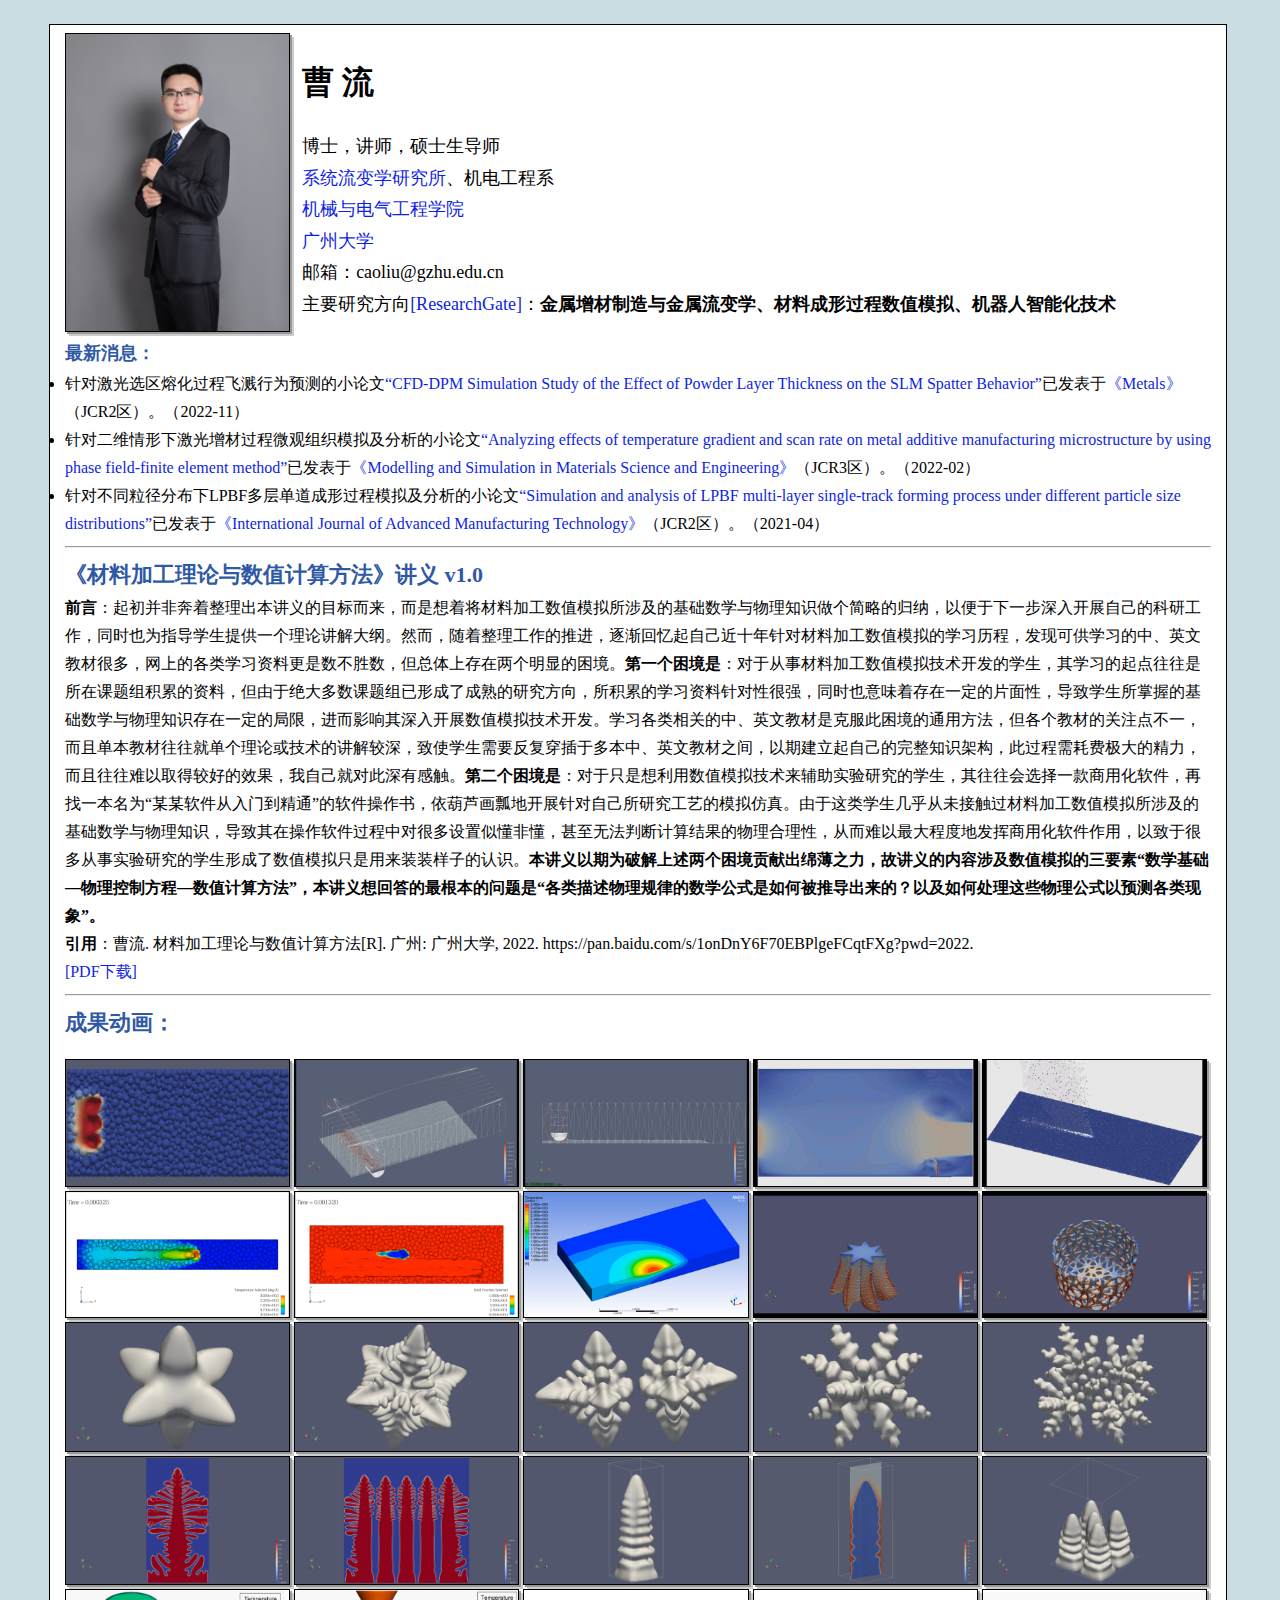
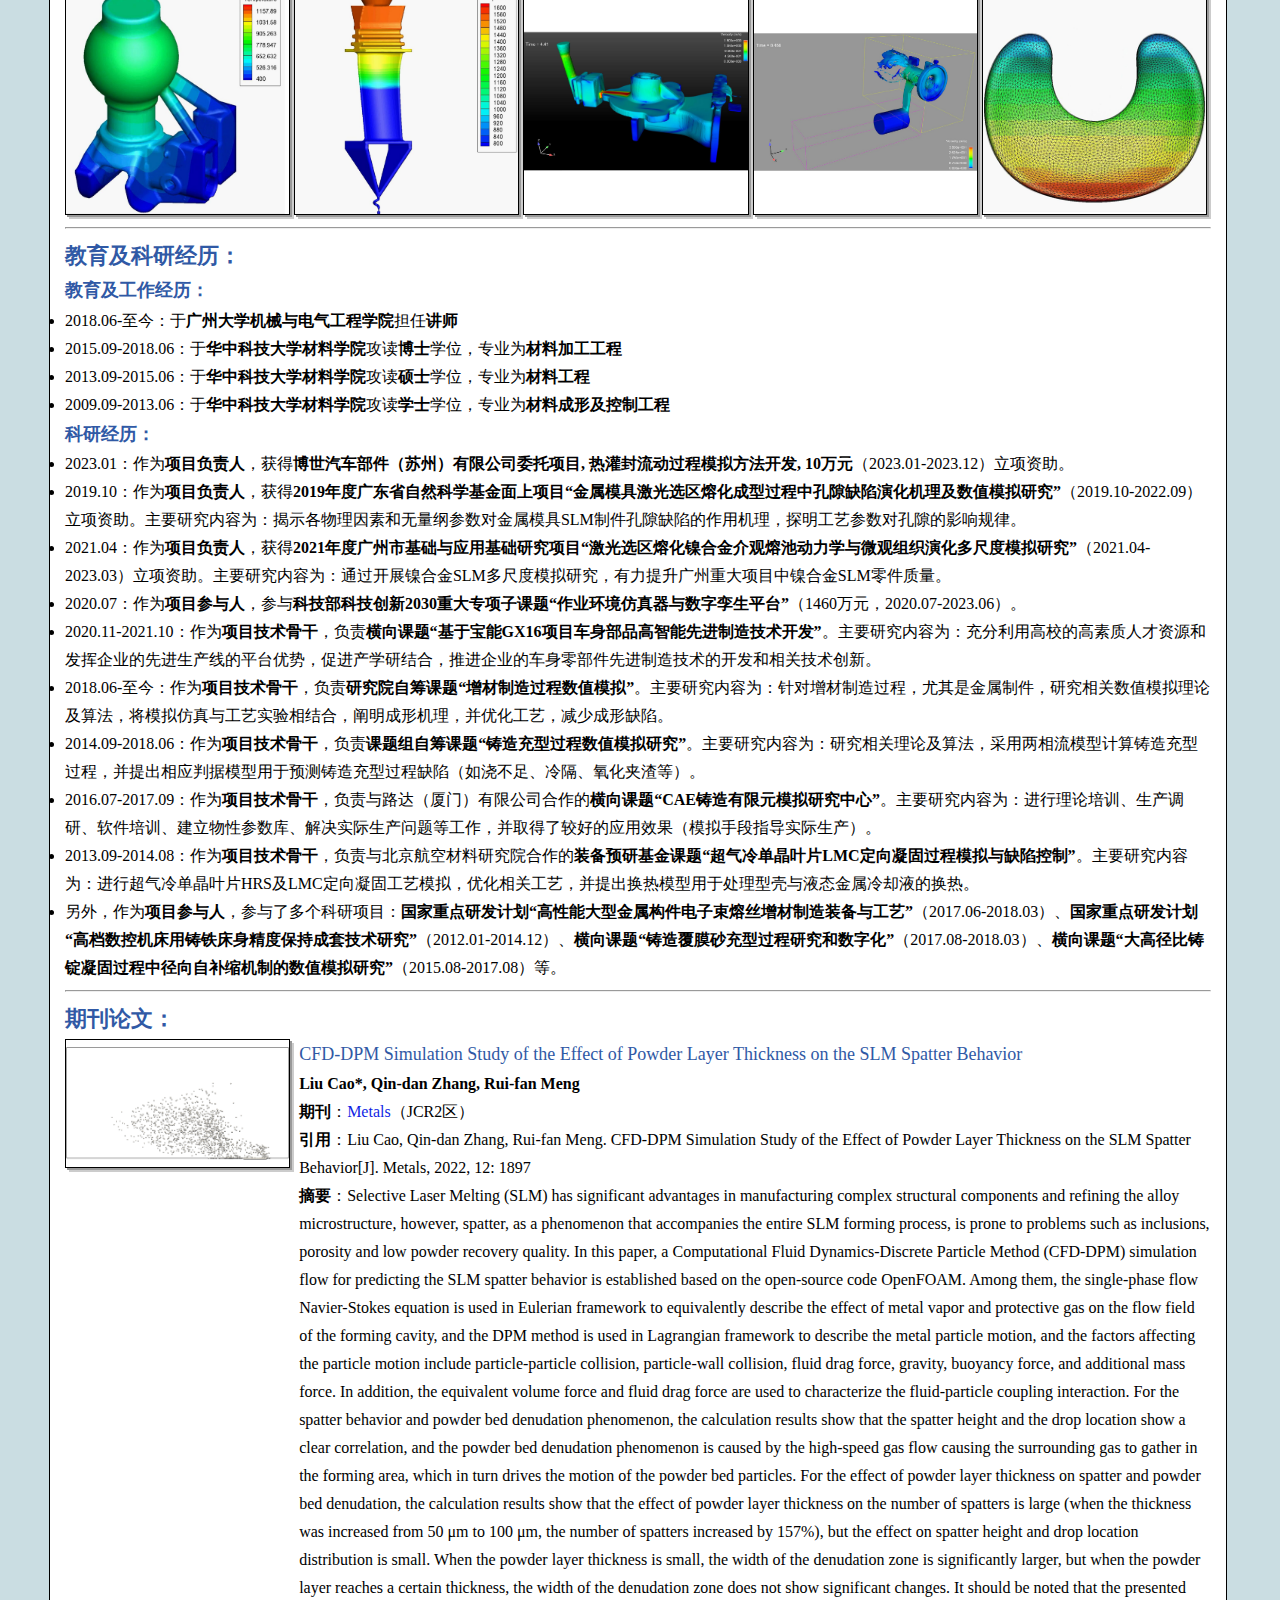
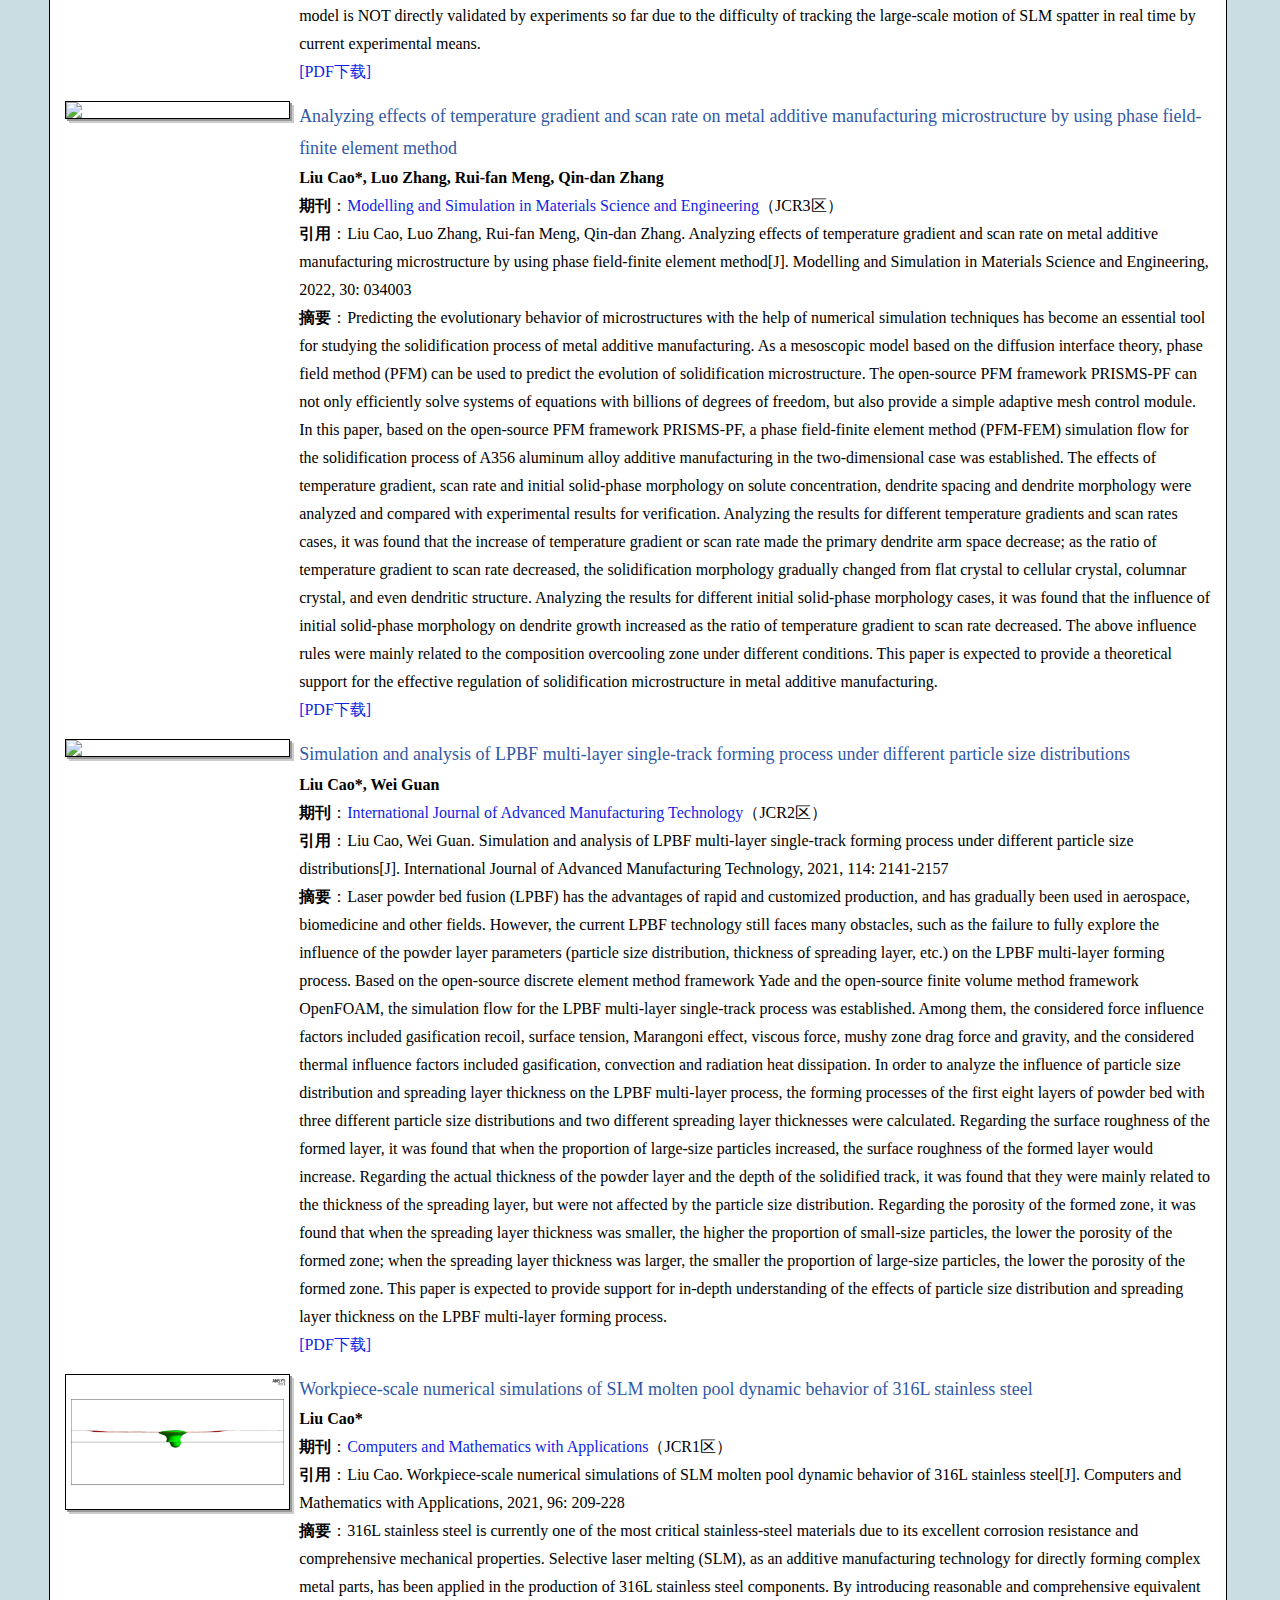
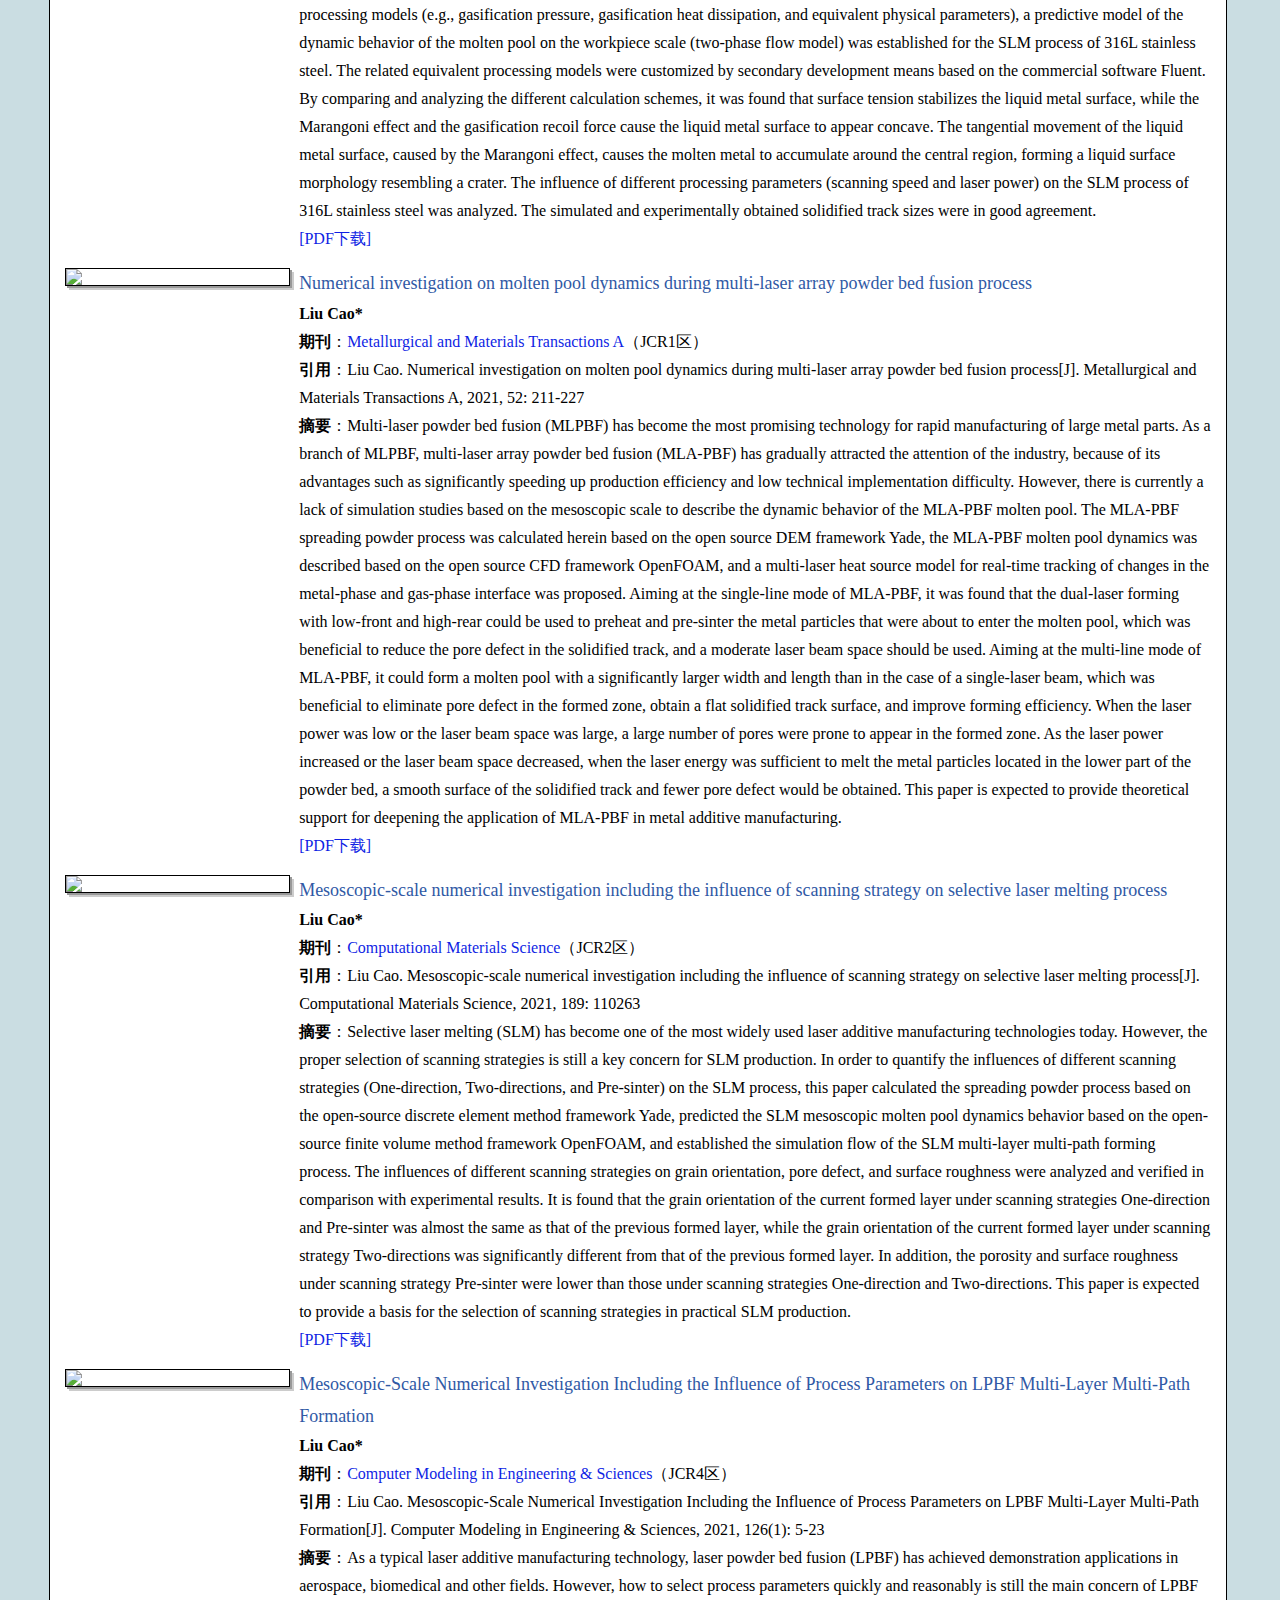
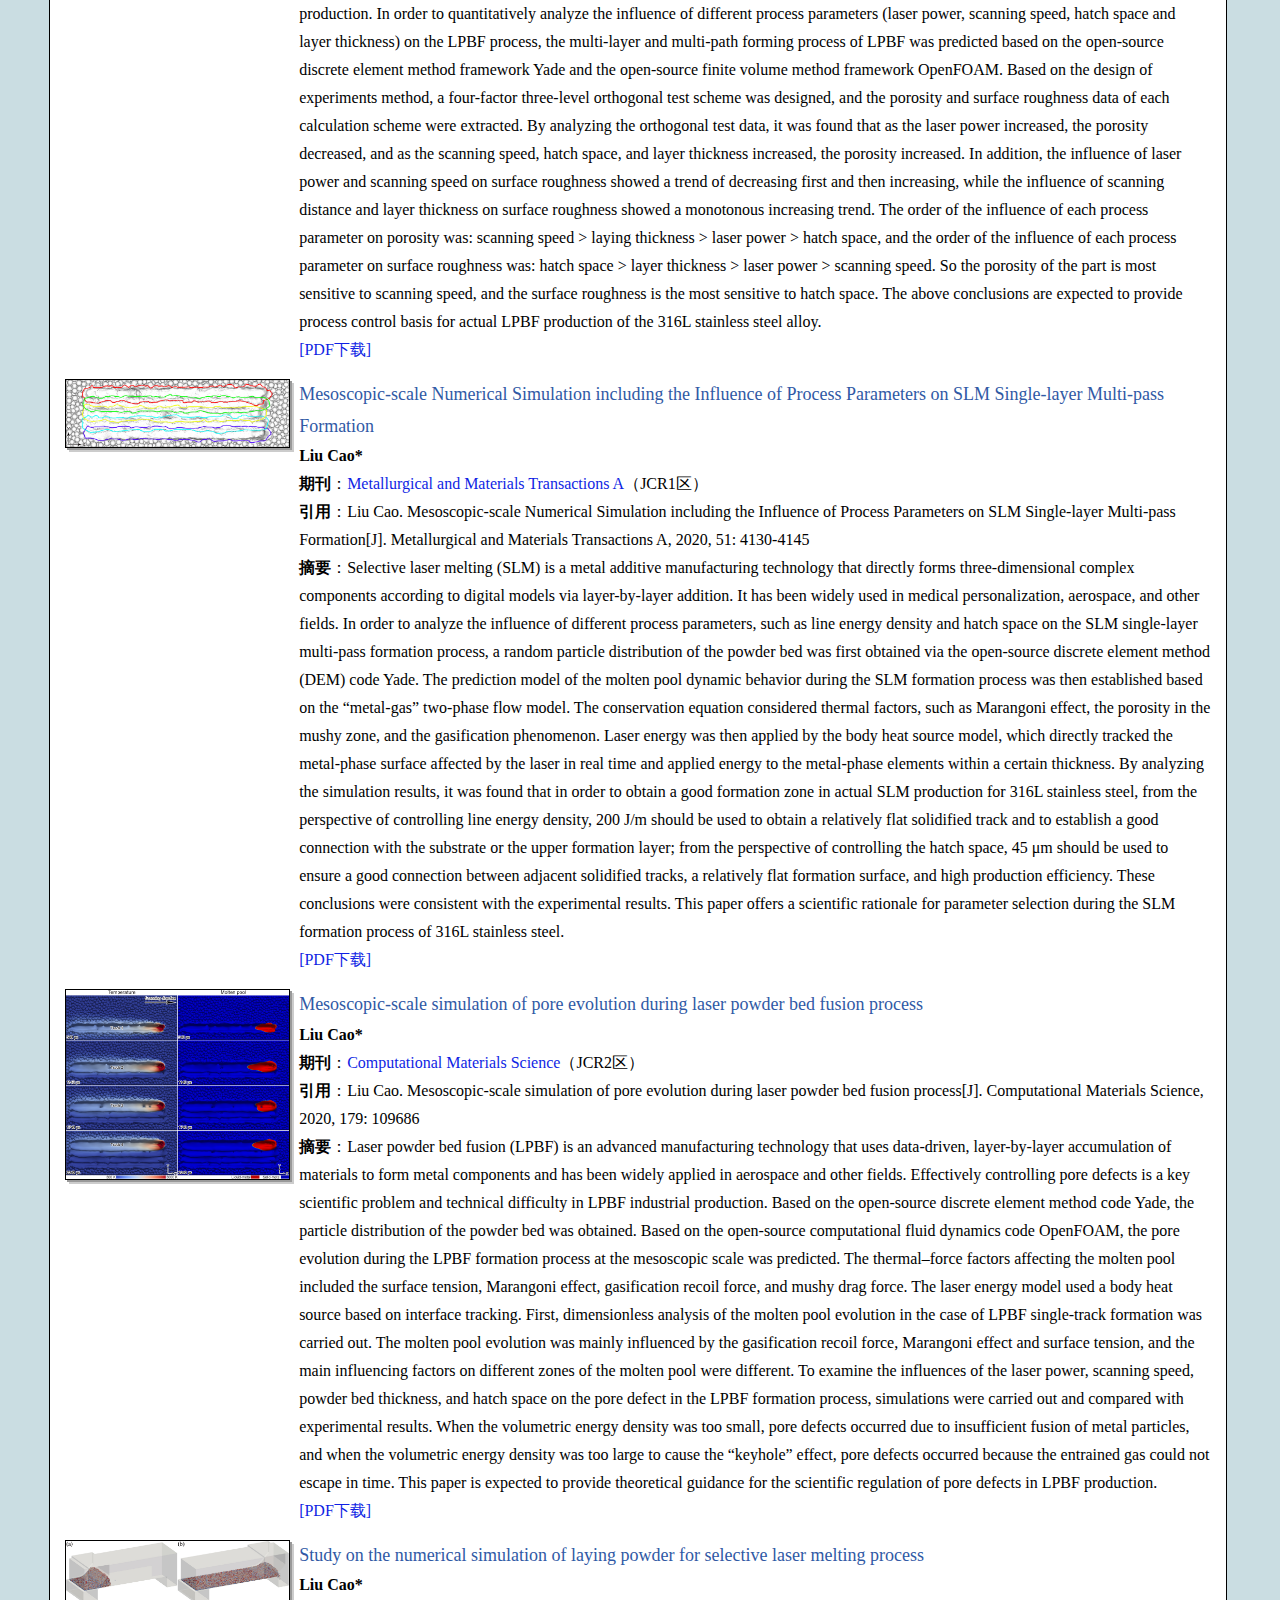
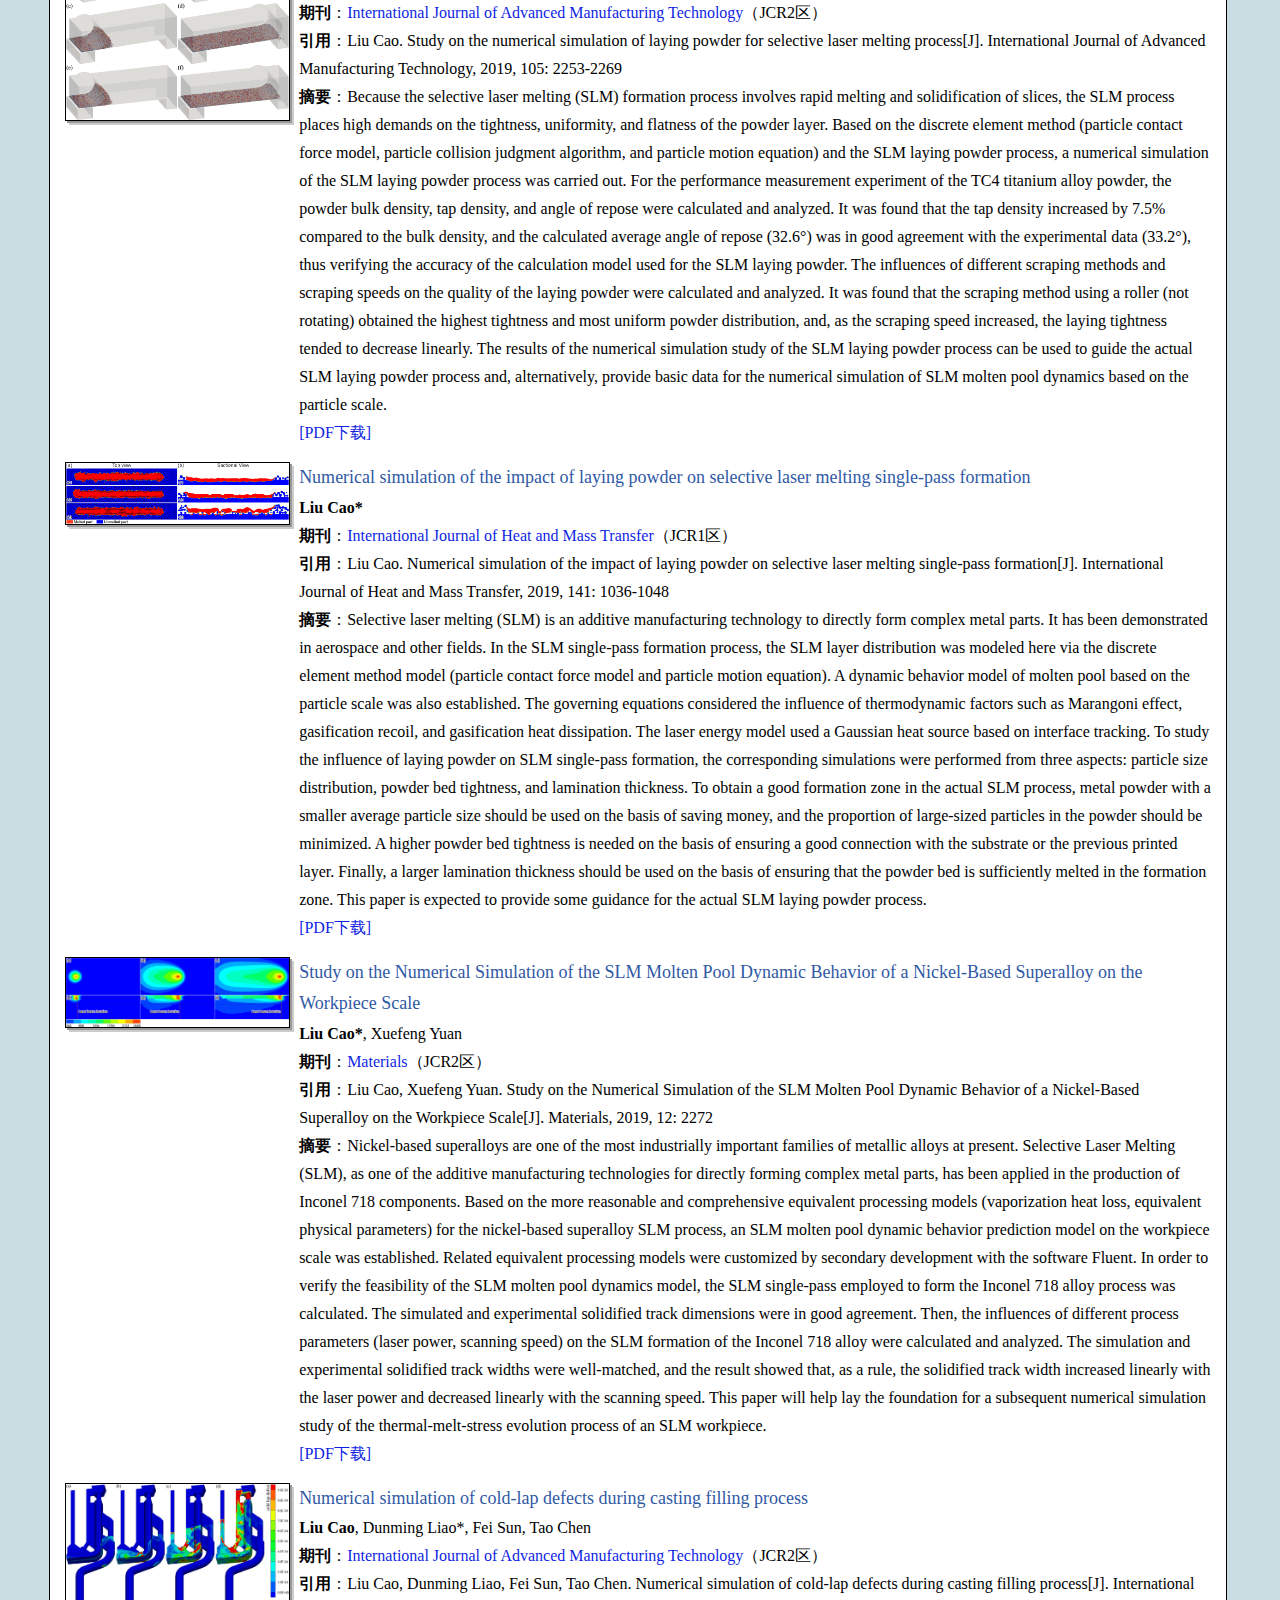
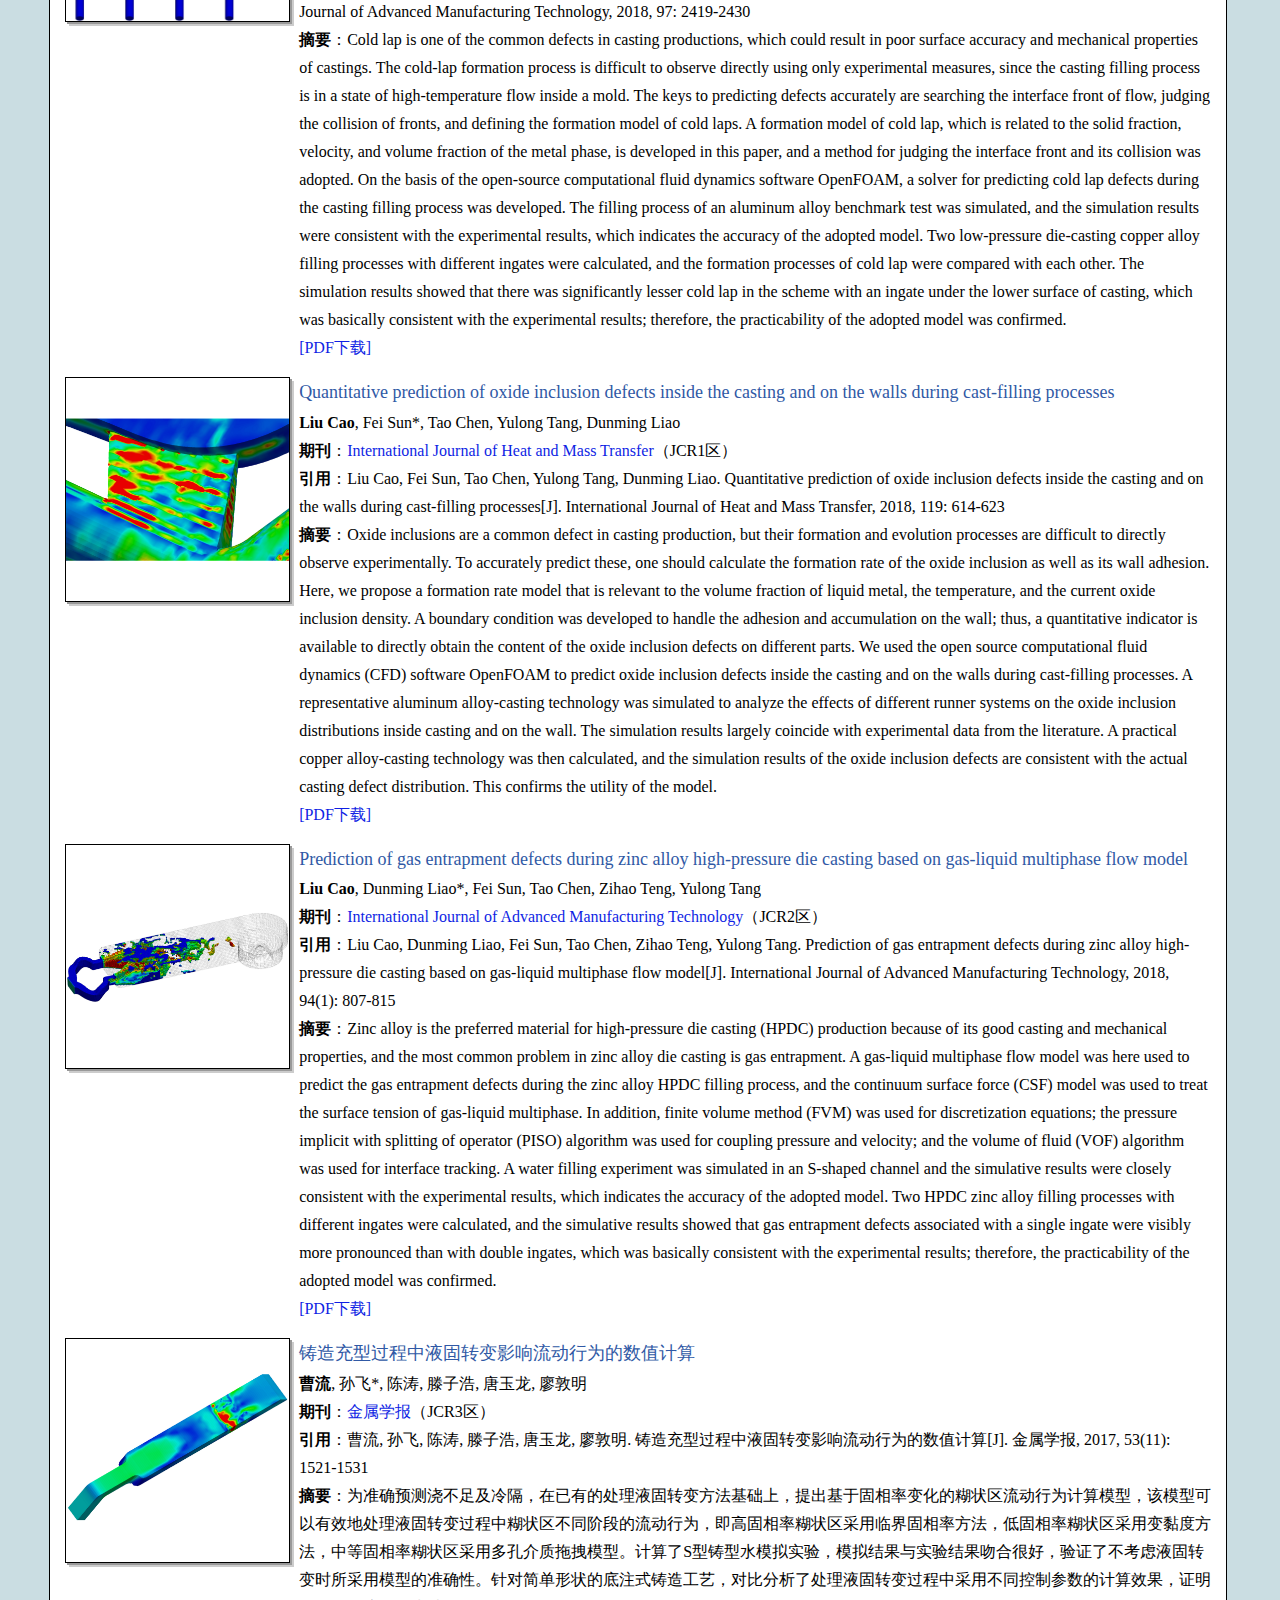
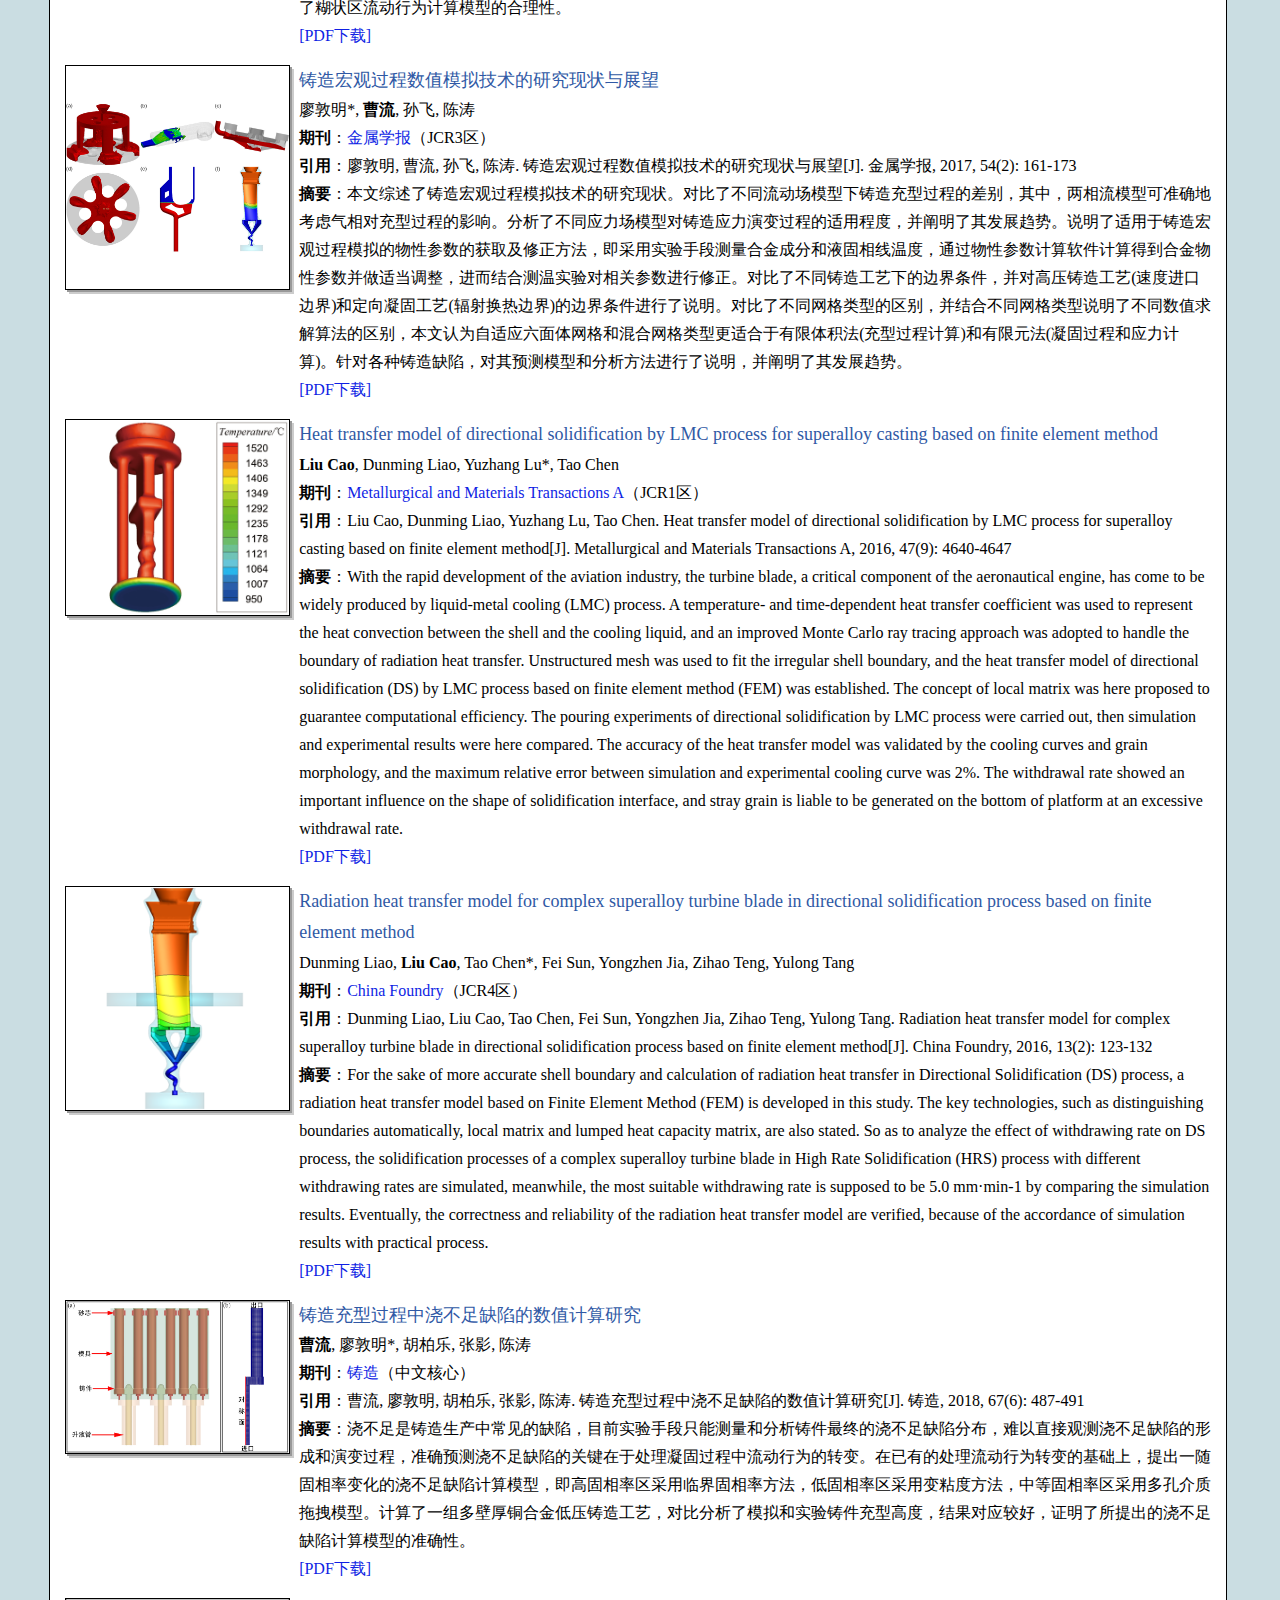
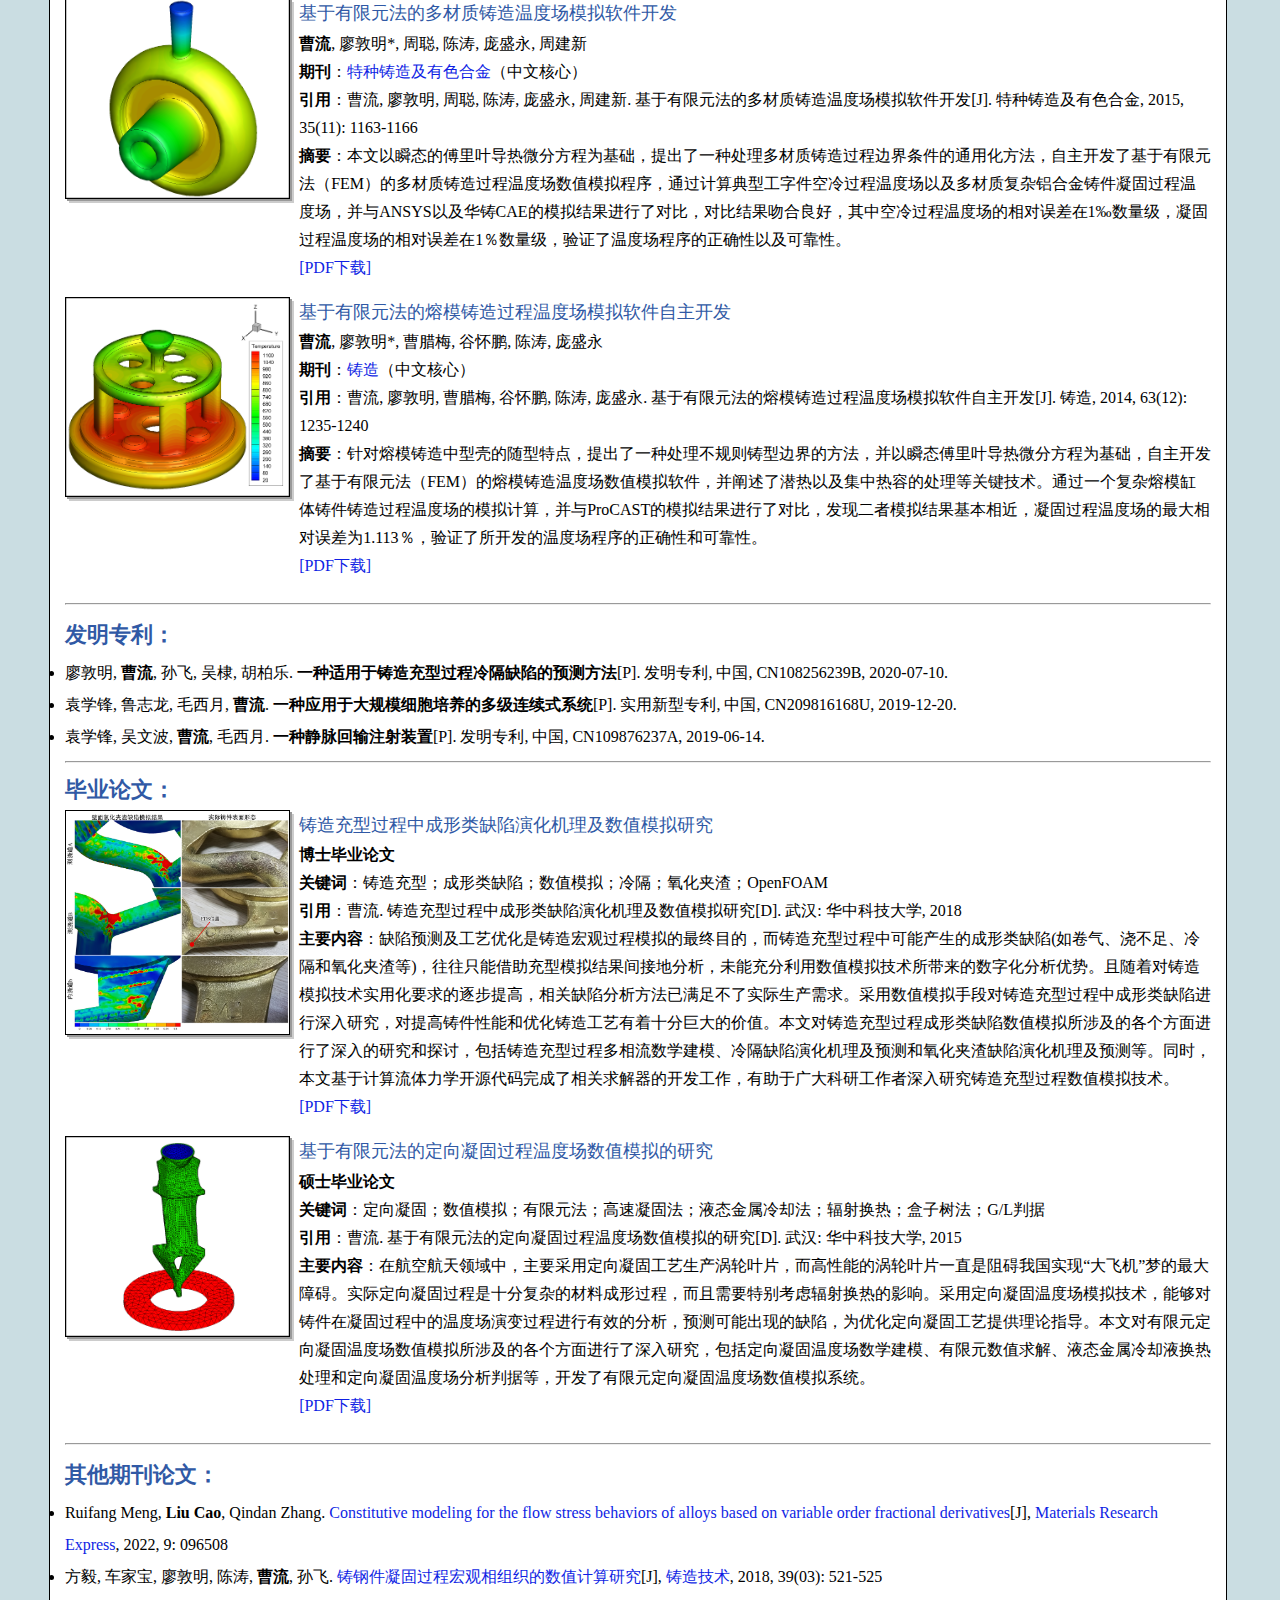
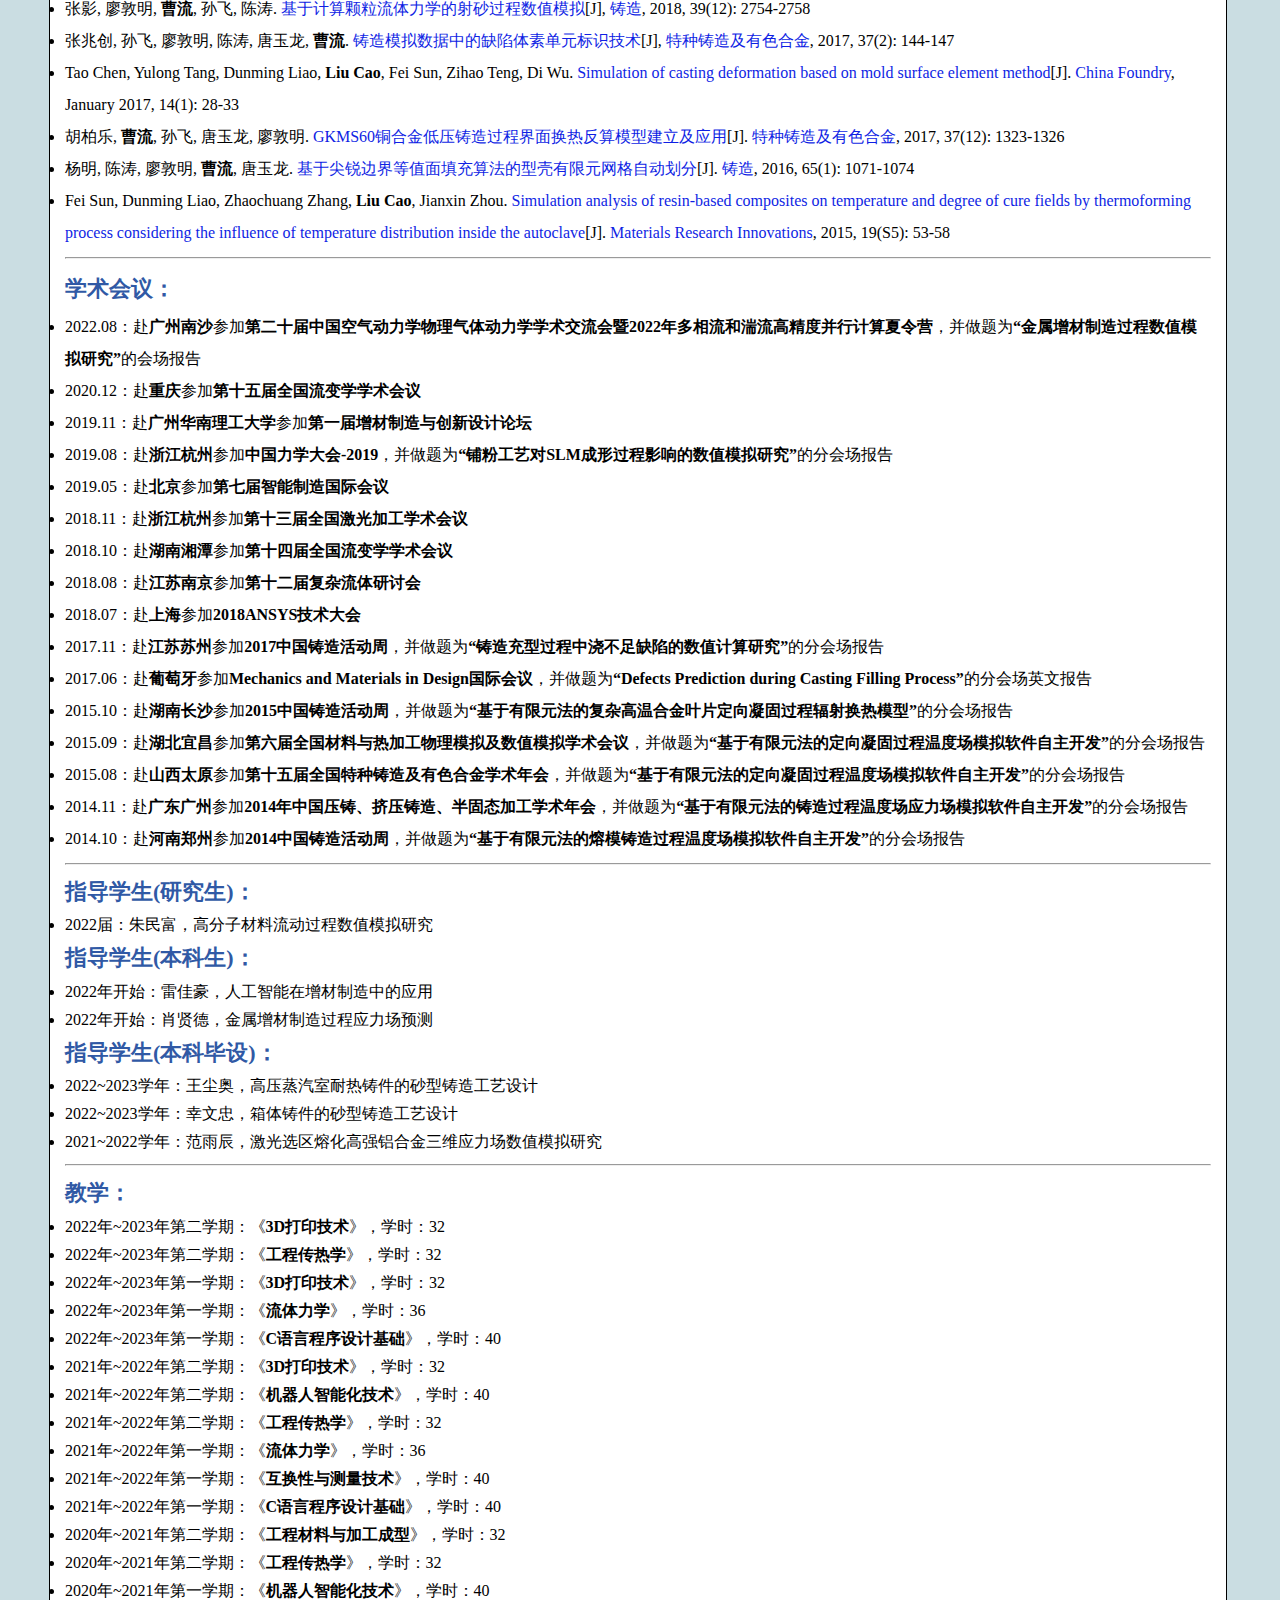
==== commit ad392f33: "初始化主页仓库" ====
--- a/index.html
+++ b/index.html
@@ -49,6 +49,12 @@
       <div class="container">
         <div class="title-little"><b>最新消息：</b></div>
         <li>
+          针对激光选区熔化过程飞溅行为预测的小论文<a href=
+          "pdf/2022 CFD-DPM Simulation Study of the Effect of Powder Layer Thickness on the SLM Spatter Behavior.pdf"
+          >“CFD-DPM Simulation Study of the Effect of Powder Layer Thickness on the SLM Spatter Behavior”</a>已发表于<a href=
+          "http://www.letpub.com.cn/index.php?journalid=9870&page=journalapp&view=detail">《Metals》</a>（JCR2区）。（2022-11）
+        </li>
+        <li>
           针对二维情形下激光增材过程微观组织模拟及分析的小论文<a href=
           "pdf/2022 Analyzing effects of temperature gradient and scan rate on metal additive manufacturing microstructure by using phase field-finite element method.pdf"
           >“Analyzing effects of temperature gradient and scan rate on metal additive manufacturing microstructure by using phase field-finite element method”</a>已发表于<a href=
@@ -60,12 +66,6 @@
           >“Simulation and analysis of LPBF multi-layer single-track forming process under different particle size distributions”</a>已发表于<a href=
           "http://www.letpub.com.cn/index.php?journalid=3652&page=journalapp&view=detail">《International Journal of Advanced Manufacturing Technology》</a>（JCR2区）。（2021-04）
         </li>
-        <li>
-          针对多激光束阵列粉末床熔融过程预测的小论文<a href=
-          "pdf/2021 Numerical Investigation on Molten Pool Dynamics During Multi-laser Array Powder Bed Fusion Process.pdf"
-          >“Numerical Investigation on Molten Pool Dynamics During Multi-laser Array Powder Bed Fusion Process”</a>已发表于<a href=
-          "http://www.letpub.com.cn/index.php?journalid=5838&page=journalapp&view=detail">《Metallurgical and Materials Transactions A》</a>（JCR1区）。（2021-01）
-        </li>
       </div>
     </div>
 
@@ -186,11 +186,12 @@
       <div class="container">
         <div class="title-large"><b>教育及科研经历：</b></div>
         <div class="title-little"><b>教育及工作经历：</b></div>
-        <li>2018.06-至今：于<b>广州大学机械与电气工程学院</b>担任<b>讲师</b>，研究方向为<b>金属增材制造与金属流变学</b></li>
+        <li>2018.06-至今：于<b>广州大学机械与电气工程学院</b>担任<b>讲师</b></li>
         <li>2015.09-2018.06：于<b>华中科技大学材料学院</b>攻读<b>博士</b>学位，专业为<b>材料加工工程</b></li>
         <li>2013.09-2015.06：于<b>华中科技大学材料学院</b>攻读<b>硕士</b>学位，专业为<b>材料工程</b></li>
         <li>2009.09-2013.06：于<b>华中科技大学材料学院</b>攻读<b>学士</b>学位，专业为<b>材料成形及控制工程</b></li>
         <div class="title-little"><b>科研经历：</b></div>
+        <li>2023.01：作为<b>项目负责人</b>，获得<b>博世汽车部件（苏州）有限公司委托项目, 热灌封流动过程模拟方法开发, 10万元</b>（2023.01-2023.12）立项资助。</li>
         <li>2019.10：作为<b>项目负责人</b>，获得<b>2019年度广东省自然科学基金面上项目“金属模具激光选区熔化成型过程中孔隙缺陷演化机理及数值模拟研究”</b>（2019.10-2022.09）立项资助。主要研究内容为：揭示各物理因素和无量纲参数对金属模具SLM制件孔隙缺陷的作用机理，探明工艺参数对孔隙的影响规律。</li>
         <li>2021.04：作为<b>项目负责人</b>，获得<b>2021年度广州市基础与应用基础研究项目“激光选区熔化镍合金介观熔池动力学与微观组织演化多尺度模拟研究”</b>（2021.04-2023.03）立项资助。主要研究内容为：通过开展镍合金SLM多尺度模拟研究，有力提升广州重大项目中镍合金SLM零件质量。</li>
         <li>2020.07：作为<b>项目参与人</b>，参与<b>科技部科技创新2030重大专项子课题“作业环境仿真器与数字孪生平台”</b>（1460万元，2020.07-2023.06）。
@@ -209,6 +210,19 @@
     <div class="perio_paper">
       <div class="one_paper container clearf">
         <div class="title-large"><b>期刊论文：</b></div>
+        <div class="col-2">
+          <div class="blur"><div class="shadow"><div class="imcontent"><img src="img/2022 CFD-DPM Simulation Study of the Effect of Powder Layer Thickness on the SLM Spatter Behavior.png" class="paper_image"></div></div></div>
+        </div>
+        <div class="col-8">
+          <div class="title">CFD-DPM Simulation Study of the Effect of Powder Layer Thickness on the SLM Spatter Behavior</div>
+          <div><b>Liu Cao*, Qin-dan Zhang, Rui-fan Meng</b></div>
+          <div><b>期刊</b>：<a href="http://www.letpub.com.cn/index.php?journalid=9870&page=journalapp&view=detail">Metals</a>（JCR2区）</div>
+          <div><b>引用</b>：Liu Cao, Qin-dan Zhang, Rui-fan Meng. CFD-DPM Simulation Study of the Effect of Powder Layer Thickness on the SLM Spatter Behavior[J]. Metals, 2022, 12: 1897</div>
+          <div><b>摘要</b>：Selective Laser Melting (SLM) has significant advantages in manufacturing complex structural components and refining the alloy microstructure, however, spatter, as a phenomenon that accompanies the entire SLM forming process, is prone to problems such as inclusions, porosity and low powder recovery quality. In this paper, a Computational Fluid Dynamics-Discrete Particle Method (CFD-DPM) simulation flow for predicting the SLM spatter behavior is established based on the open-source code OpenFOAM. Among them, the single-phase flow Navier-Stokes equation is used in Eulerian framework to equivalently describe the effect of metal vapor and protective gas on the flow field of the forming cavity, and the DPM method is used in Lagrangian framework to describe the metal particle motion, and the factors affecting the particle motion include particle-particle collision, particle-wall collision, fluid drag force, gravity, buoyancy force, and additional mass force. In addition, the equivalent volume force and fluid drag force are used to characterize the fluid-particle coupling interaction. For the spatter behavior and powder bed denudation phenomenon, the calculation results show that the spatter height and the drop location show a clear correlation, and the powder bed denudation phenomenon is caused by the high-speed gas flow causing the surrounding gas to gather in the forming area, which in turn drives the motion of the powder bed particles. For the effect of powder layer thickness on spatter and powder bed denudation, the calculation results show that the effect of powder layer thickness on the number of spatters is large (when the thickness was increased from 50 μm to 100 μm, the number of spatters increased by 157%), but the effect on spatter height and drop location distribution is small. When the powder layer thickness is small, the width of the denudation zone is significantly larger, but when the powder layer reaches a certain thickness, the width of the denudation zone does not show significant changes. It should be noted that the presented model is NOT directly validated by experiments so far due to the difficulty of tracking the large-scale motion of SLM spatter in real time by current experimental means.</div>
+          <div><a href="pdf/2022 CFD-DPM Simulation Study of the Effect of Powder Layer Thickness on the SLM Spatter Behavior.pdf" class="paper_title">[PDF下载]</a></div>
+        </div>
+      </div>
+      <div class="one_paper container clearf">
         <div class="col-2">
           <div class="blur"><div class="shadow"><div class="imcontent"><img src="img/2022 Analyzing effects of temperature gradient and scan rate on metal additive manufacturing microstructure by using phase field-finite element method.png" class="paper_image"></div></div></div>
         </div>
@@ -576,8 +590,15 @@
     <!--指导学生-->
     <div class="ins_stud clearf">
       <div class="container">
-        <div class="title-large"><b>指导学生：</b></div>
-        <li>2021~2022学年：（本科毕设）范雨辰：激光选区熔化高强铝合金三维应力场数值模拟研究</li>
+        <div class="title-large"><b>指导学生(研究生)：</b></div>
+        <li>2022届：朱民富，高分子材料流动过程数值模拟研究</li>
+        <div class="title-large"><b>指导学生(本科生)：</b></div>
+        <li>2022年开始：雷佳豪，人工智能在增材制造中的应用</li>
+        <li>2022年开始：肖贤德，金属增材制造过程应力场预测</li>
+        <div class="title-large"><b>指导学生(本科毕设)：</b></div>
+        <li>2022~2023学年：王尘奥，高压蒸汽室耐热铸件的砂型铸造工艺设计</li>
+        <li>2022~2023学年：幸文忠，箱体铸件的砂型铸造工艺设计</li>
+        <li>2021~2022学年：范雨辰，激光选区熔化高强铝合金三维应力场数值模拟研究</li>
       </div>
     </div>
 
@@ -587,6 +608,8 @@
     <div class="teach clearf">
       <div class="container">
         <div class="title-large"><b>教学：</b></div>
+        <li>2022年~2023年第二学期：《<b>3D打印技术</b>》，学时：32</li>
+        <li>2022年~2023年第二学期：《<b>工程传热学</b>》，学时：32</li>
         <li>2022年~2023年第一学期：《<b>3D打印技术</b>》，学时：32</li>
         <li>2022年~2023年第一学期：《<b>流体力学</b>》，学时：36</li>
         <li>2022年~2023年第一学期：《<b>C语言程序设计基础</b>》，学时：40</li>
@@ -790,7 +813,7 @@
     <div class="footer">
       <div class="container clearf">
         <div>欢迎大家交流沟通：caoliu@gzhu.edu.cn</div>
-        <div>最新更新日期：2022年10月24日</div>
+        <div>最新更新日期：2023年02月06日</div>
       </div>
     </div>
   </div>
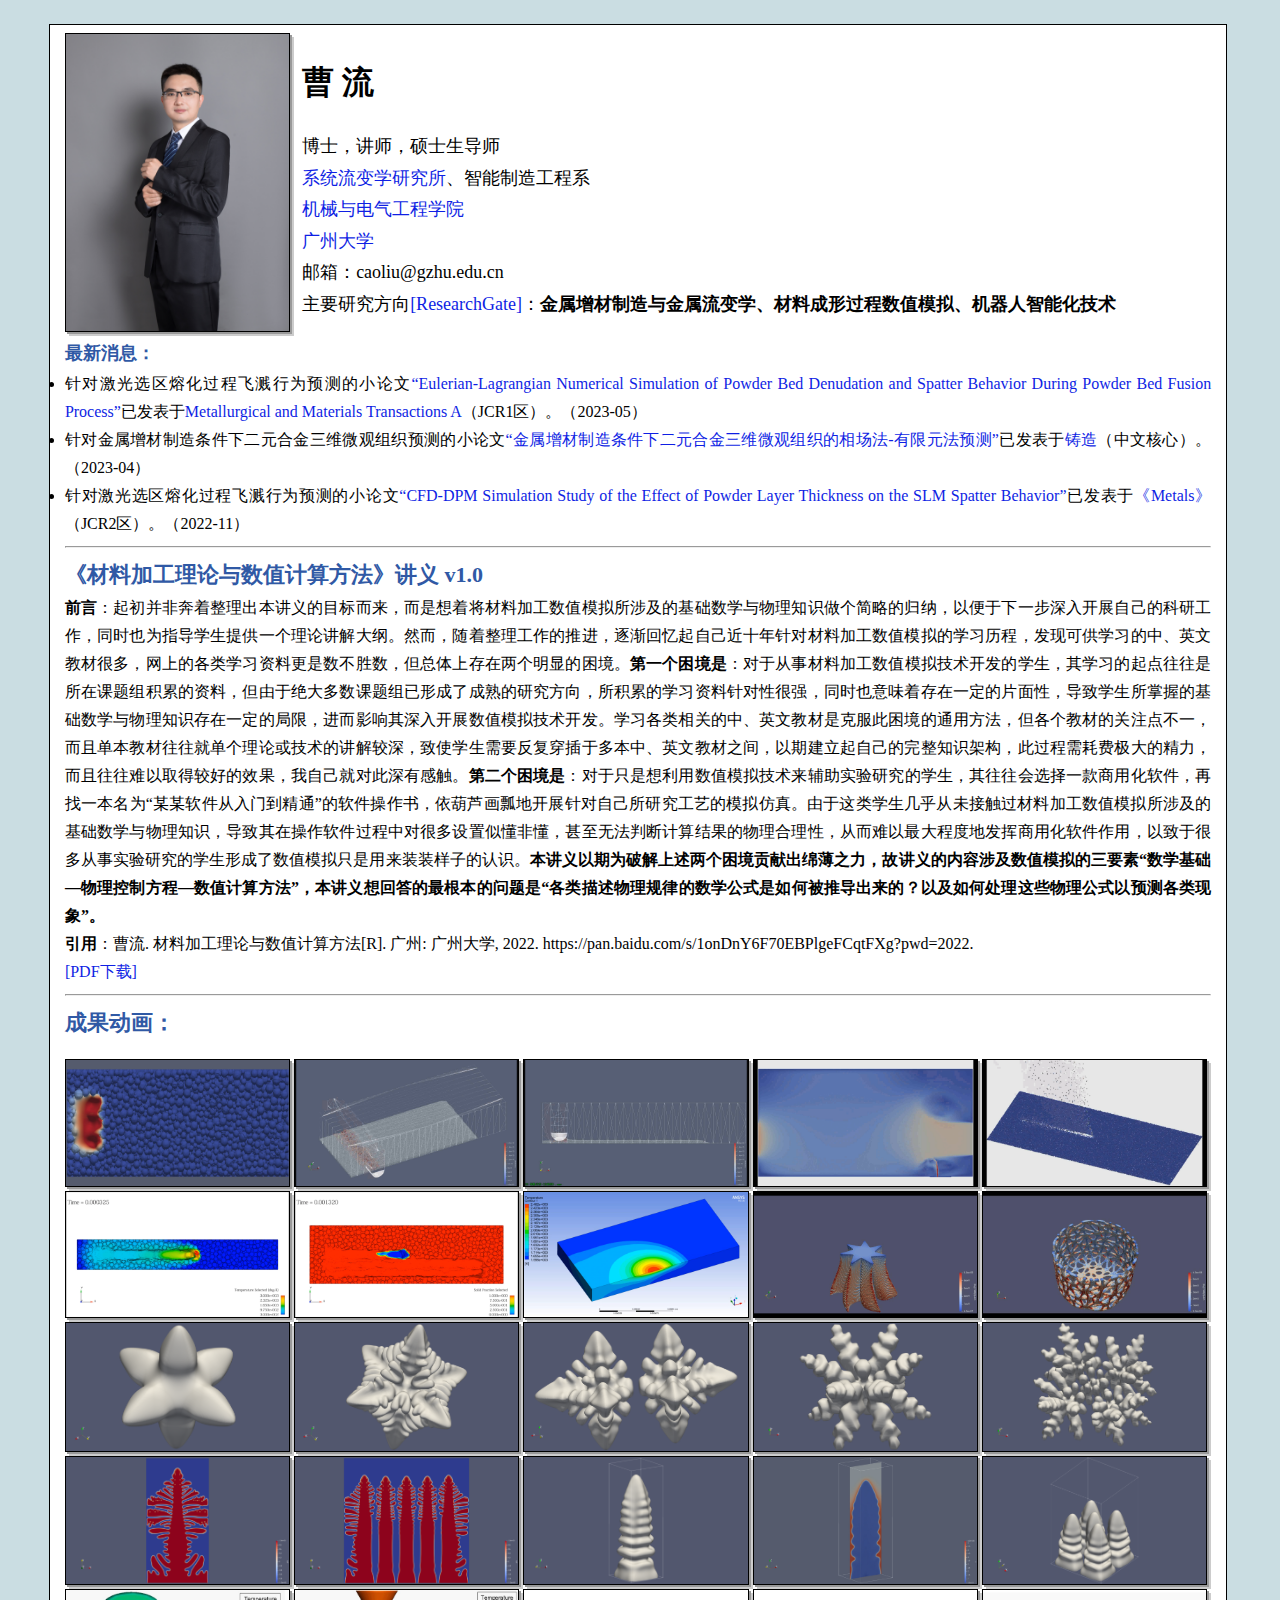
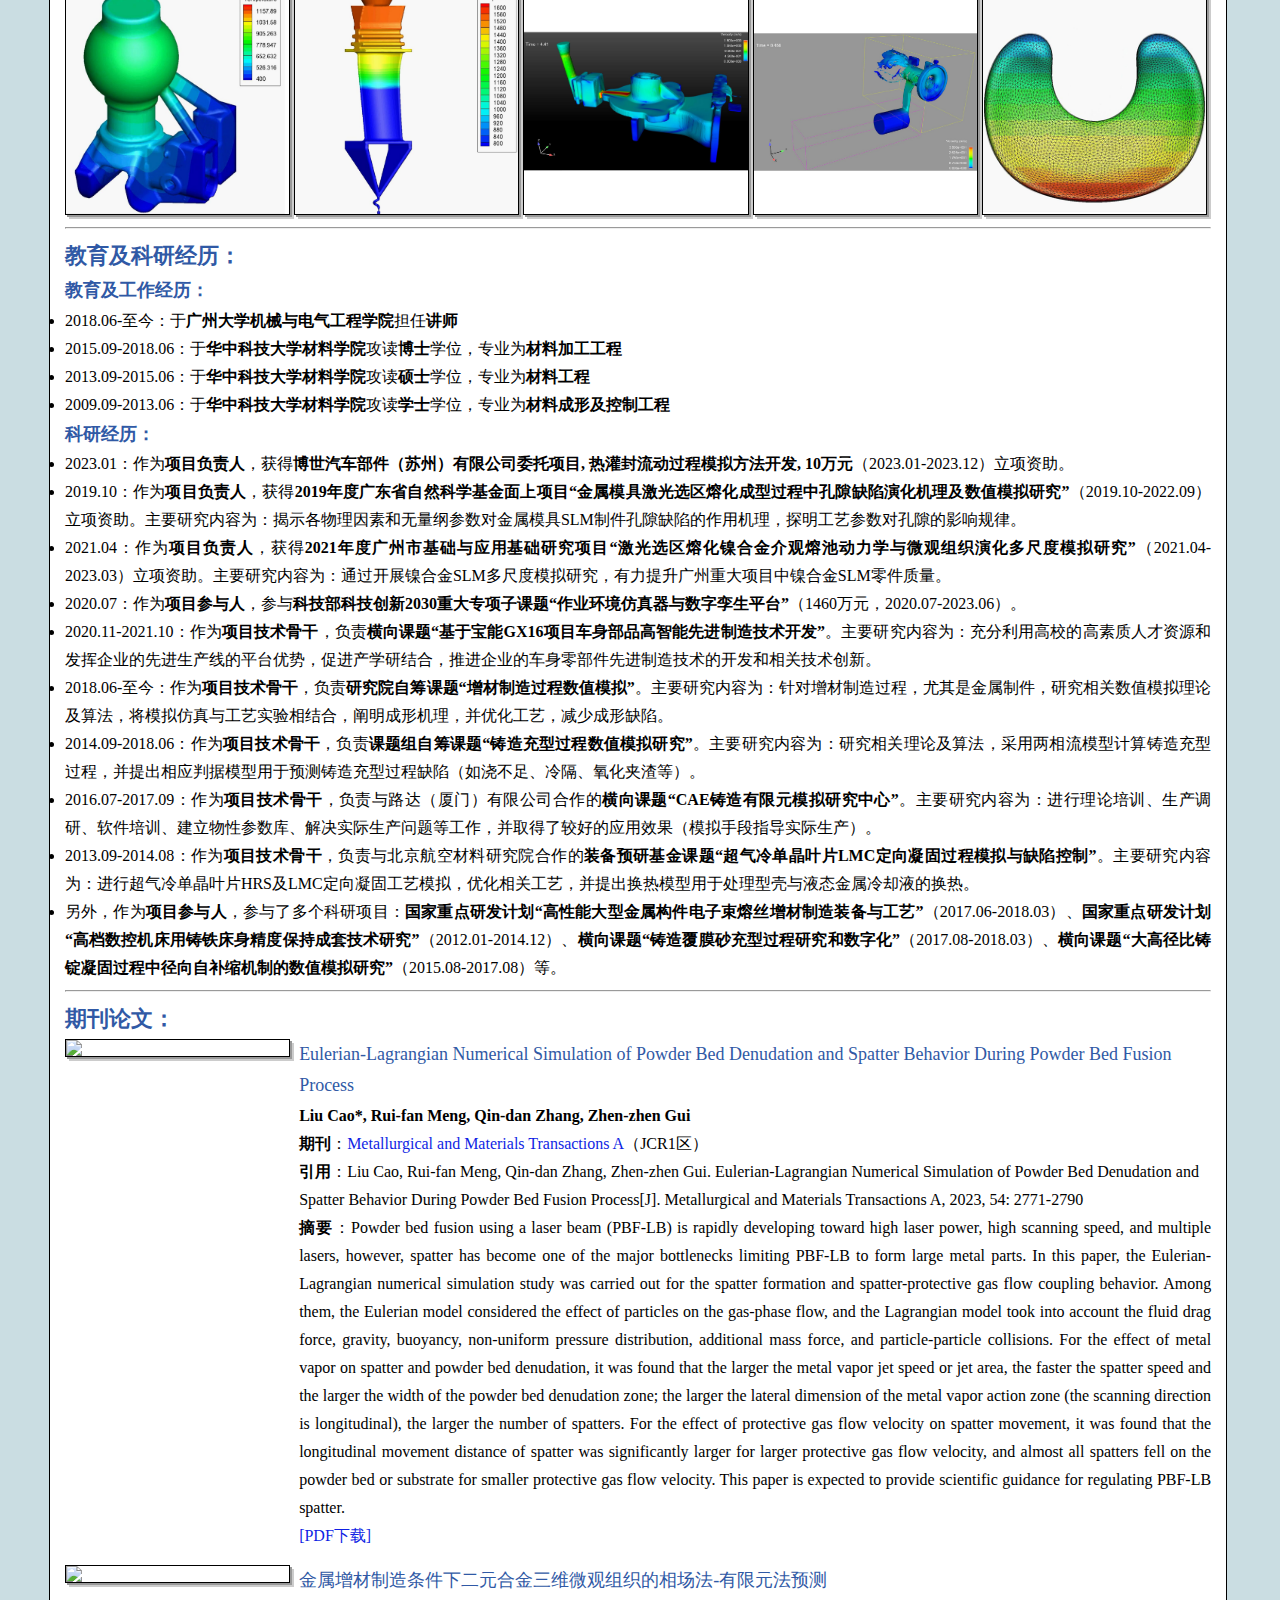
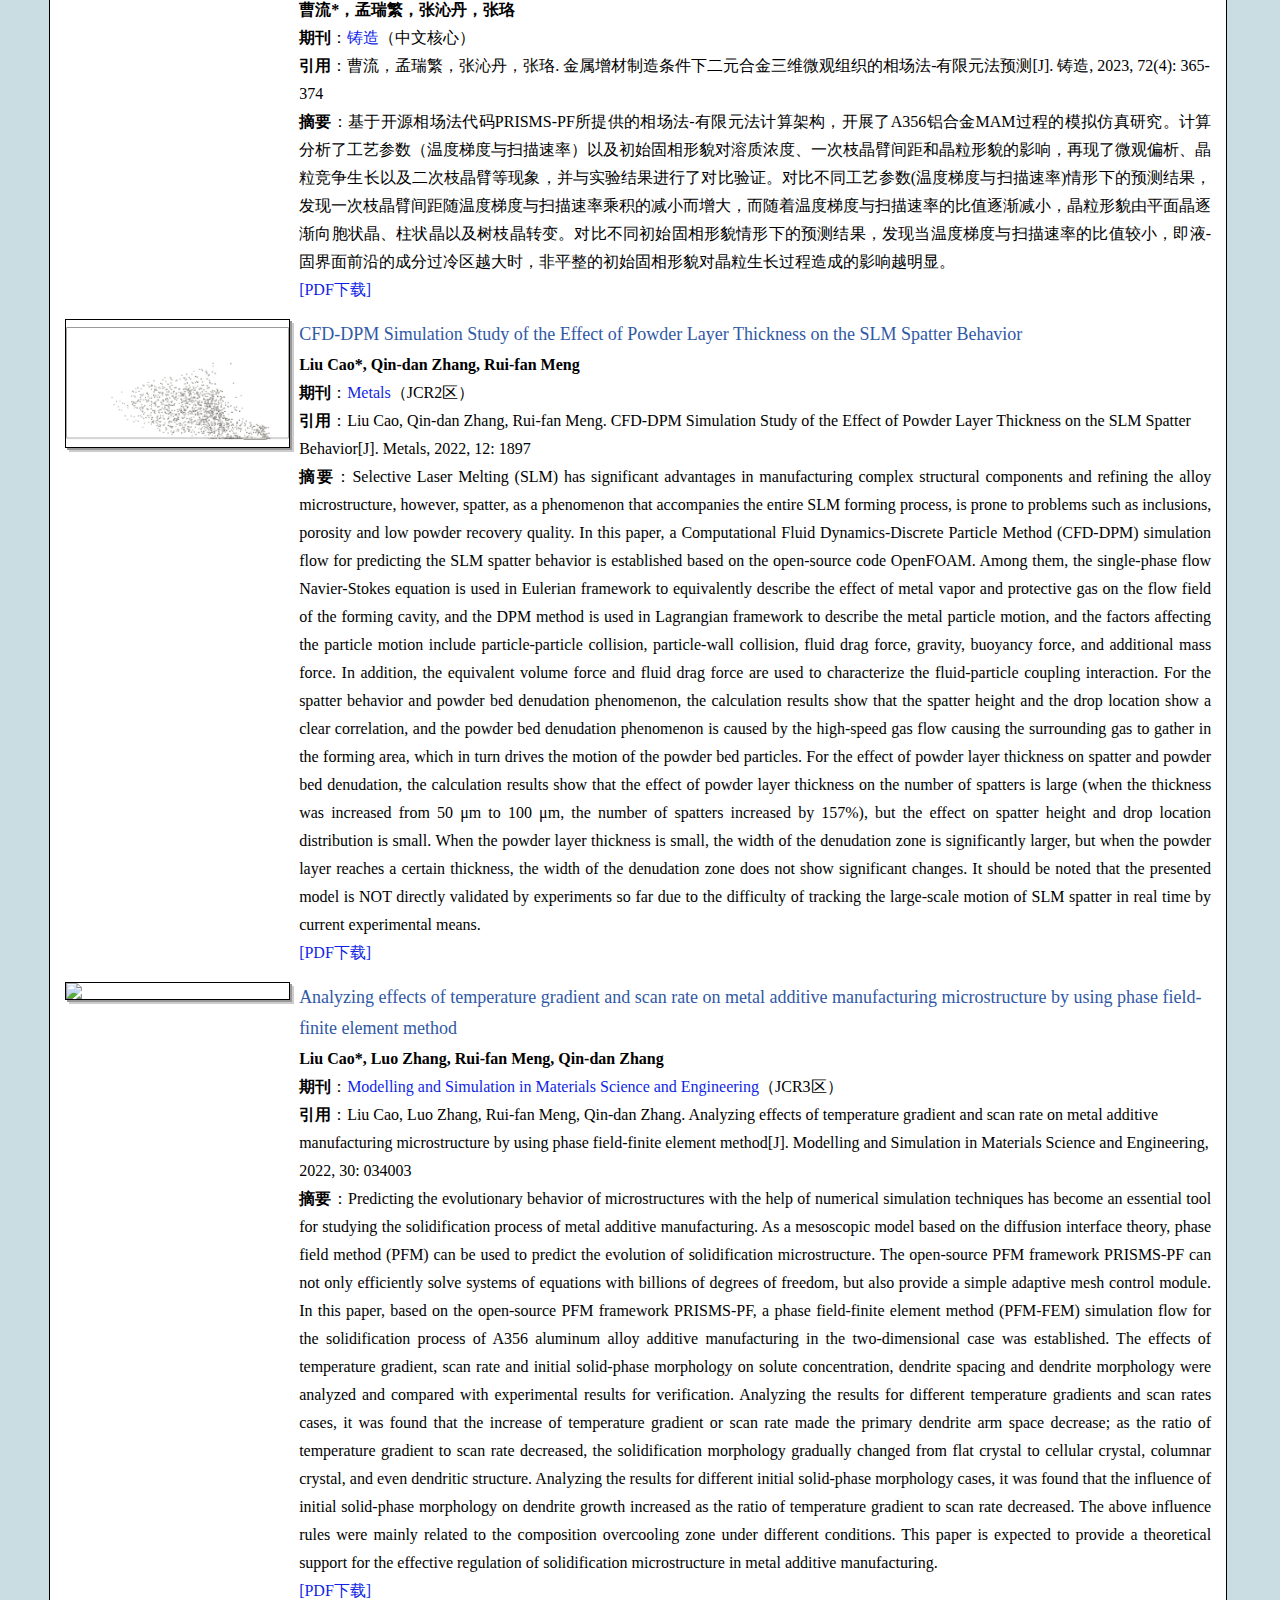
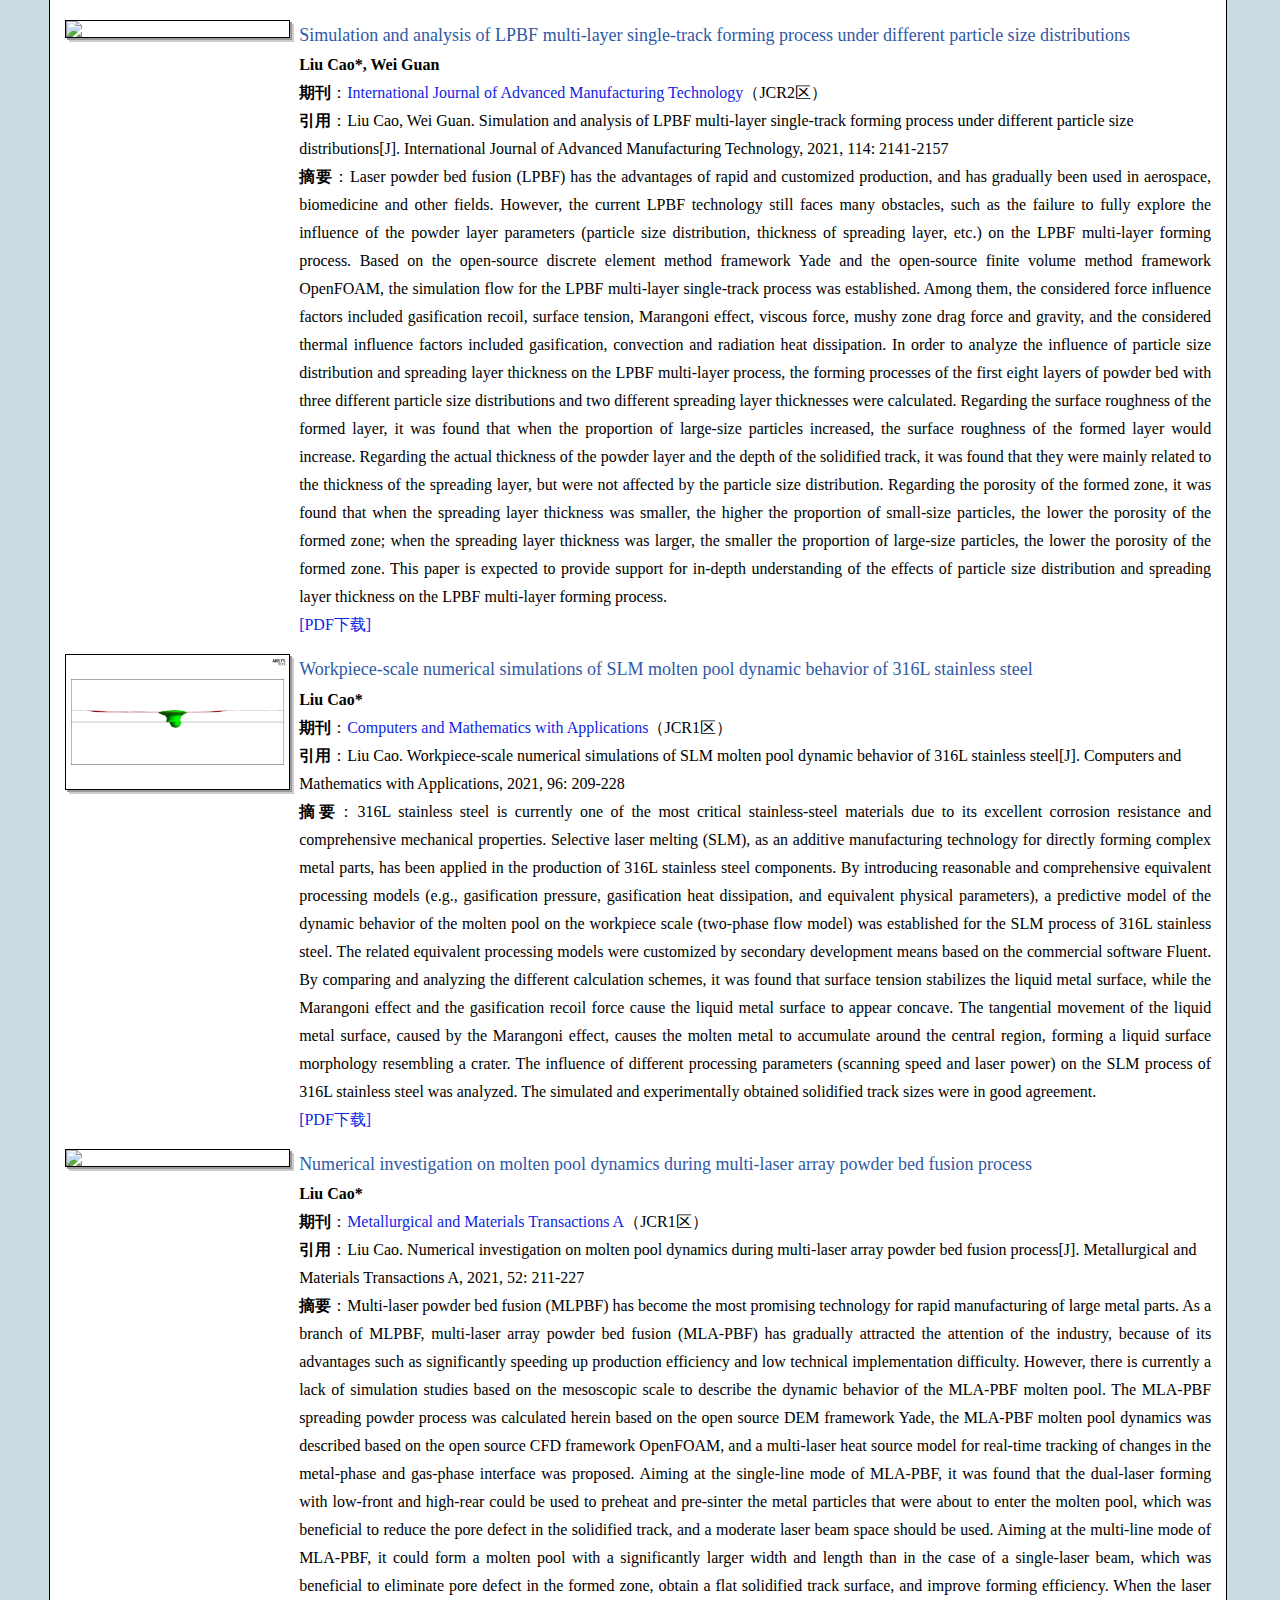
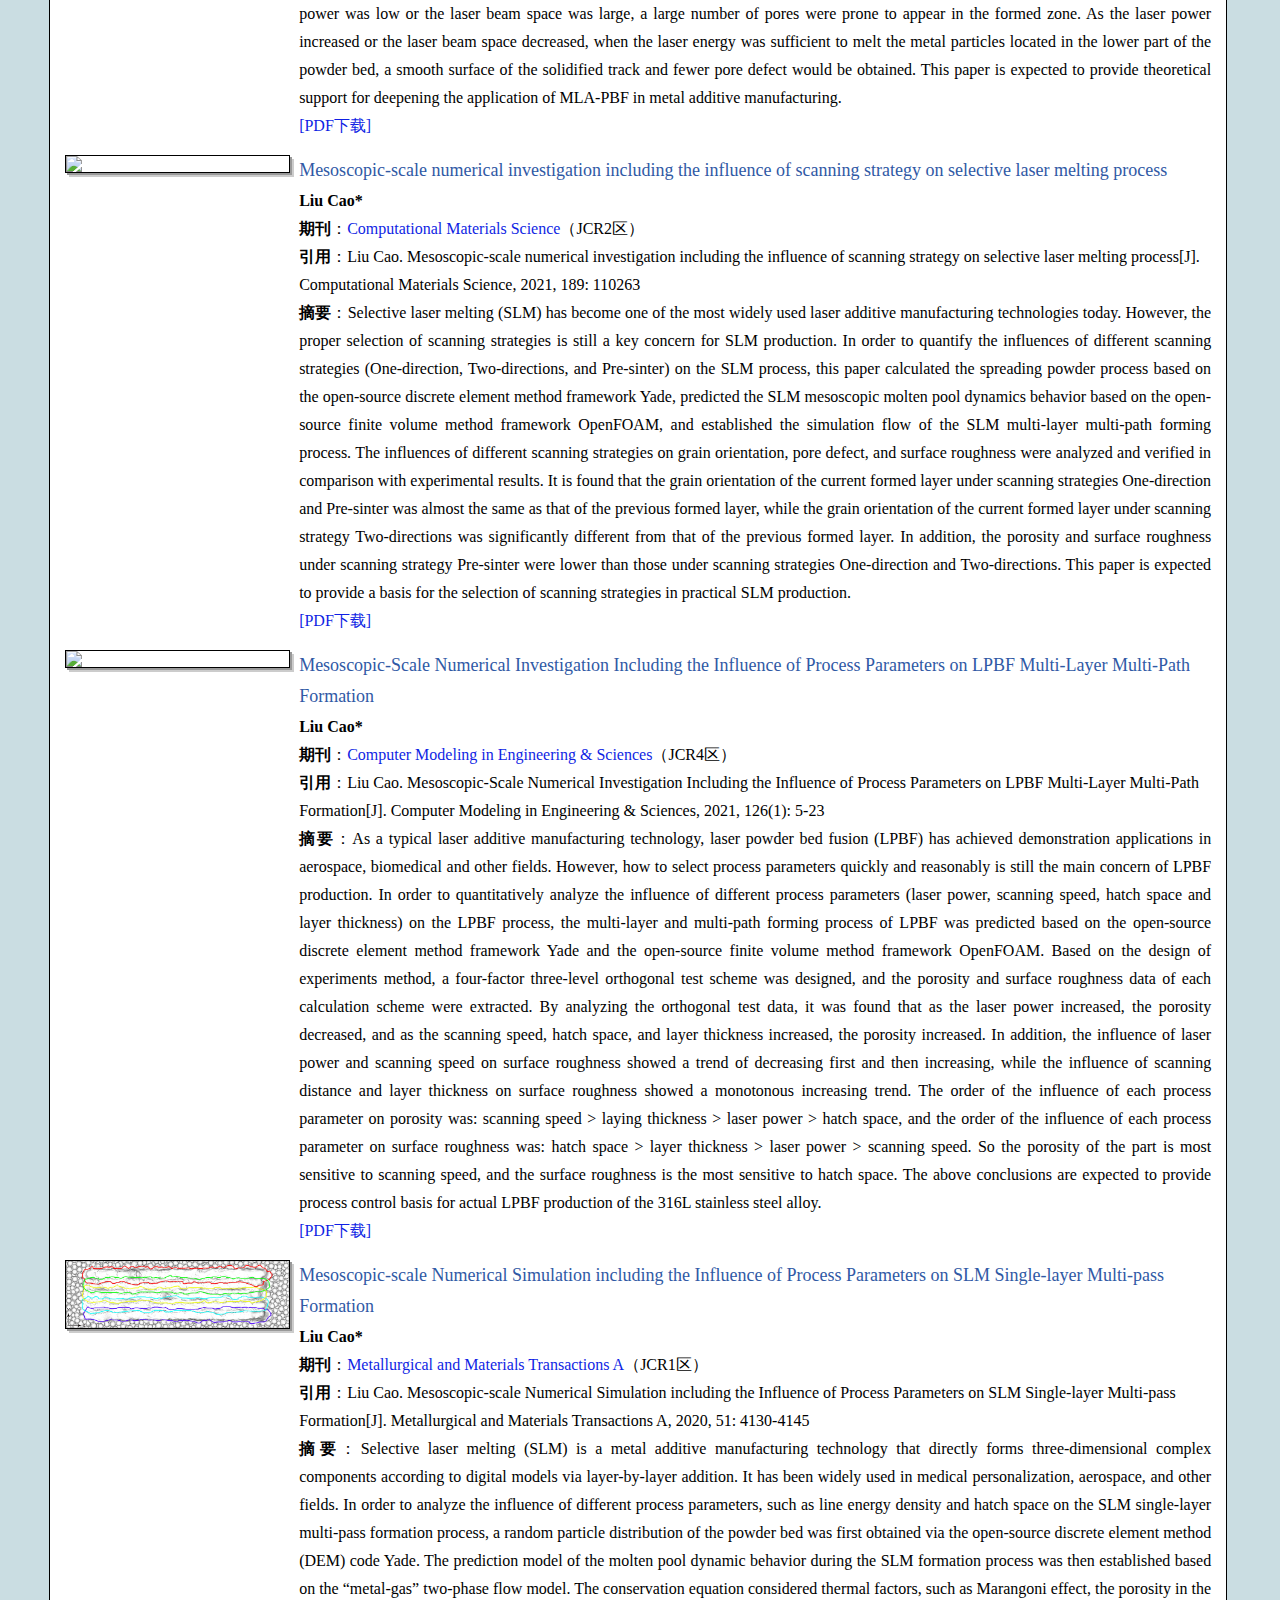
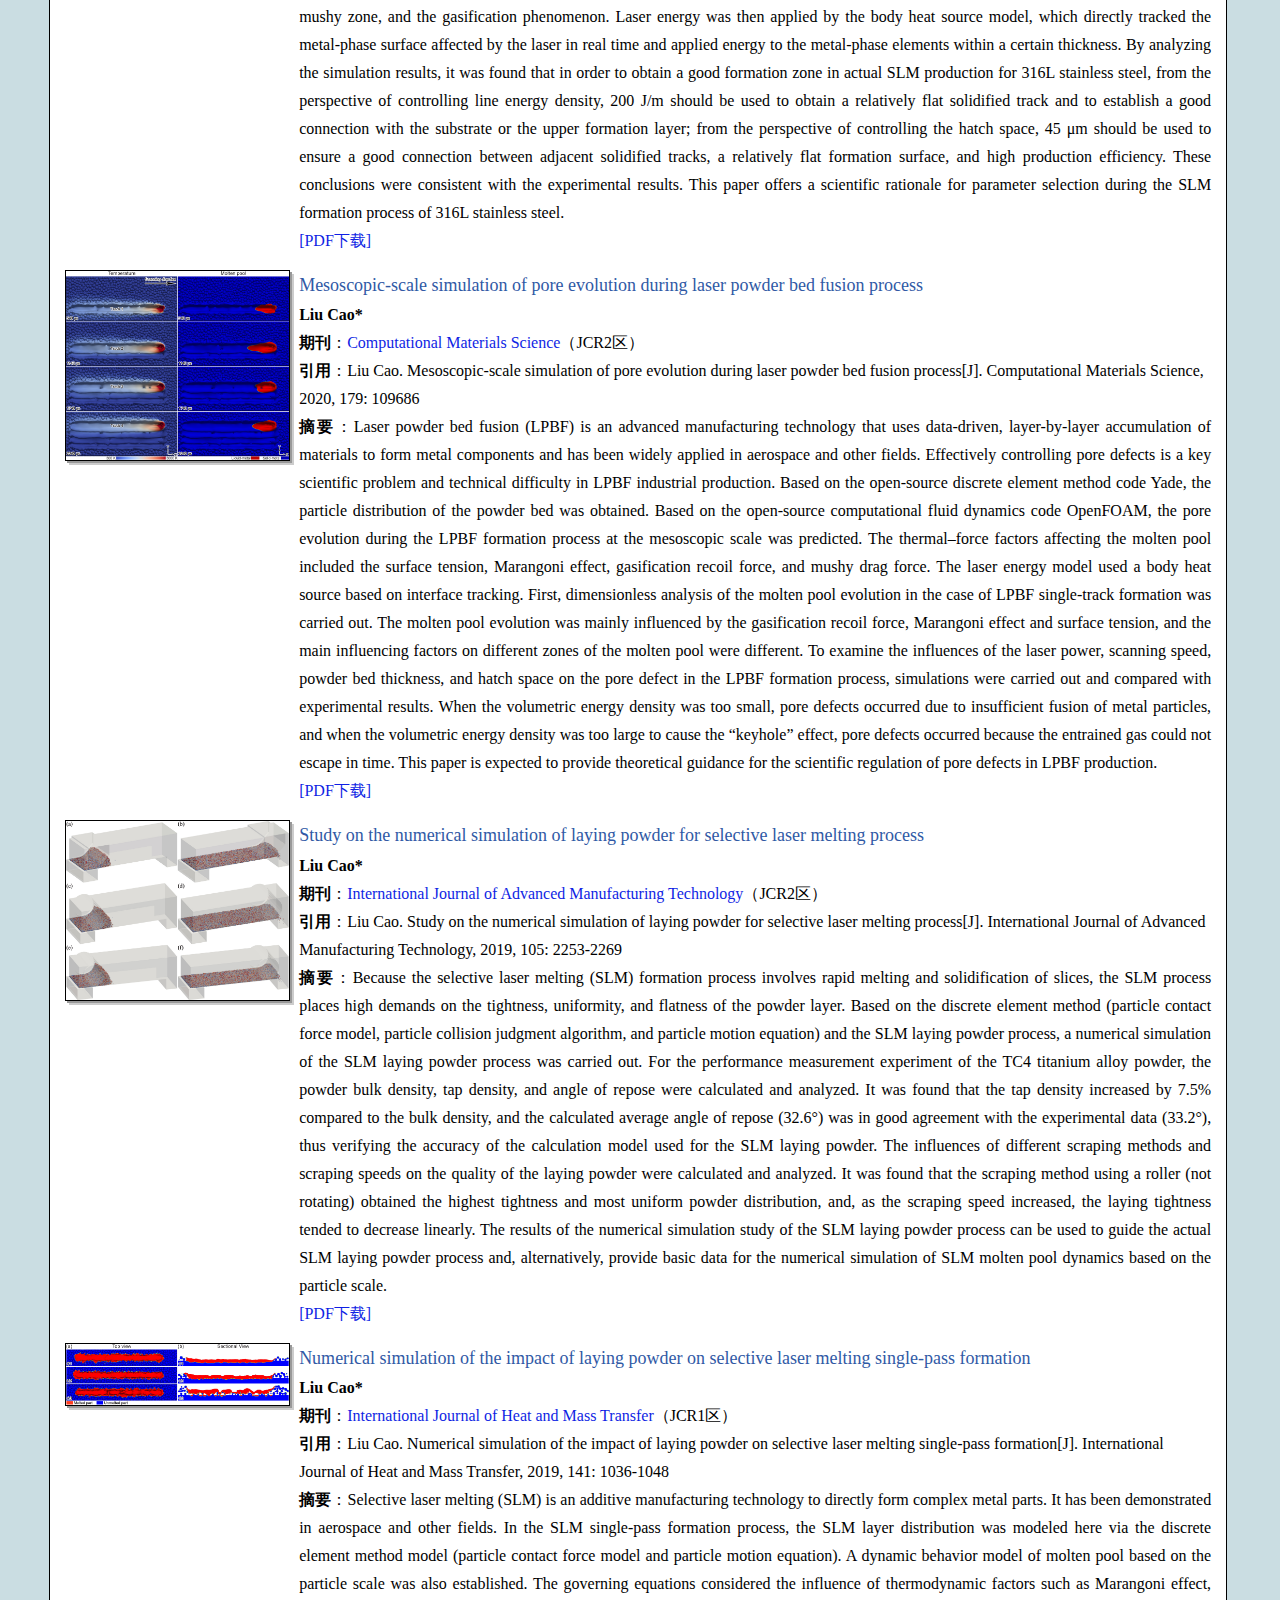
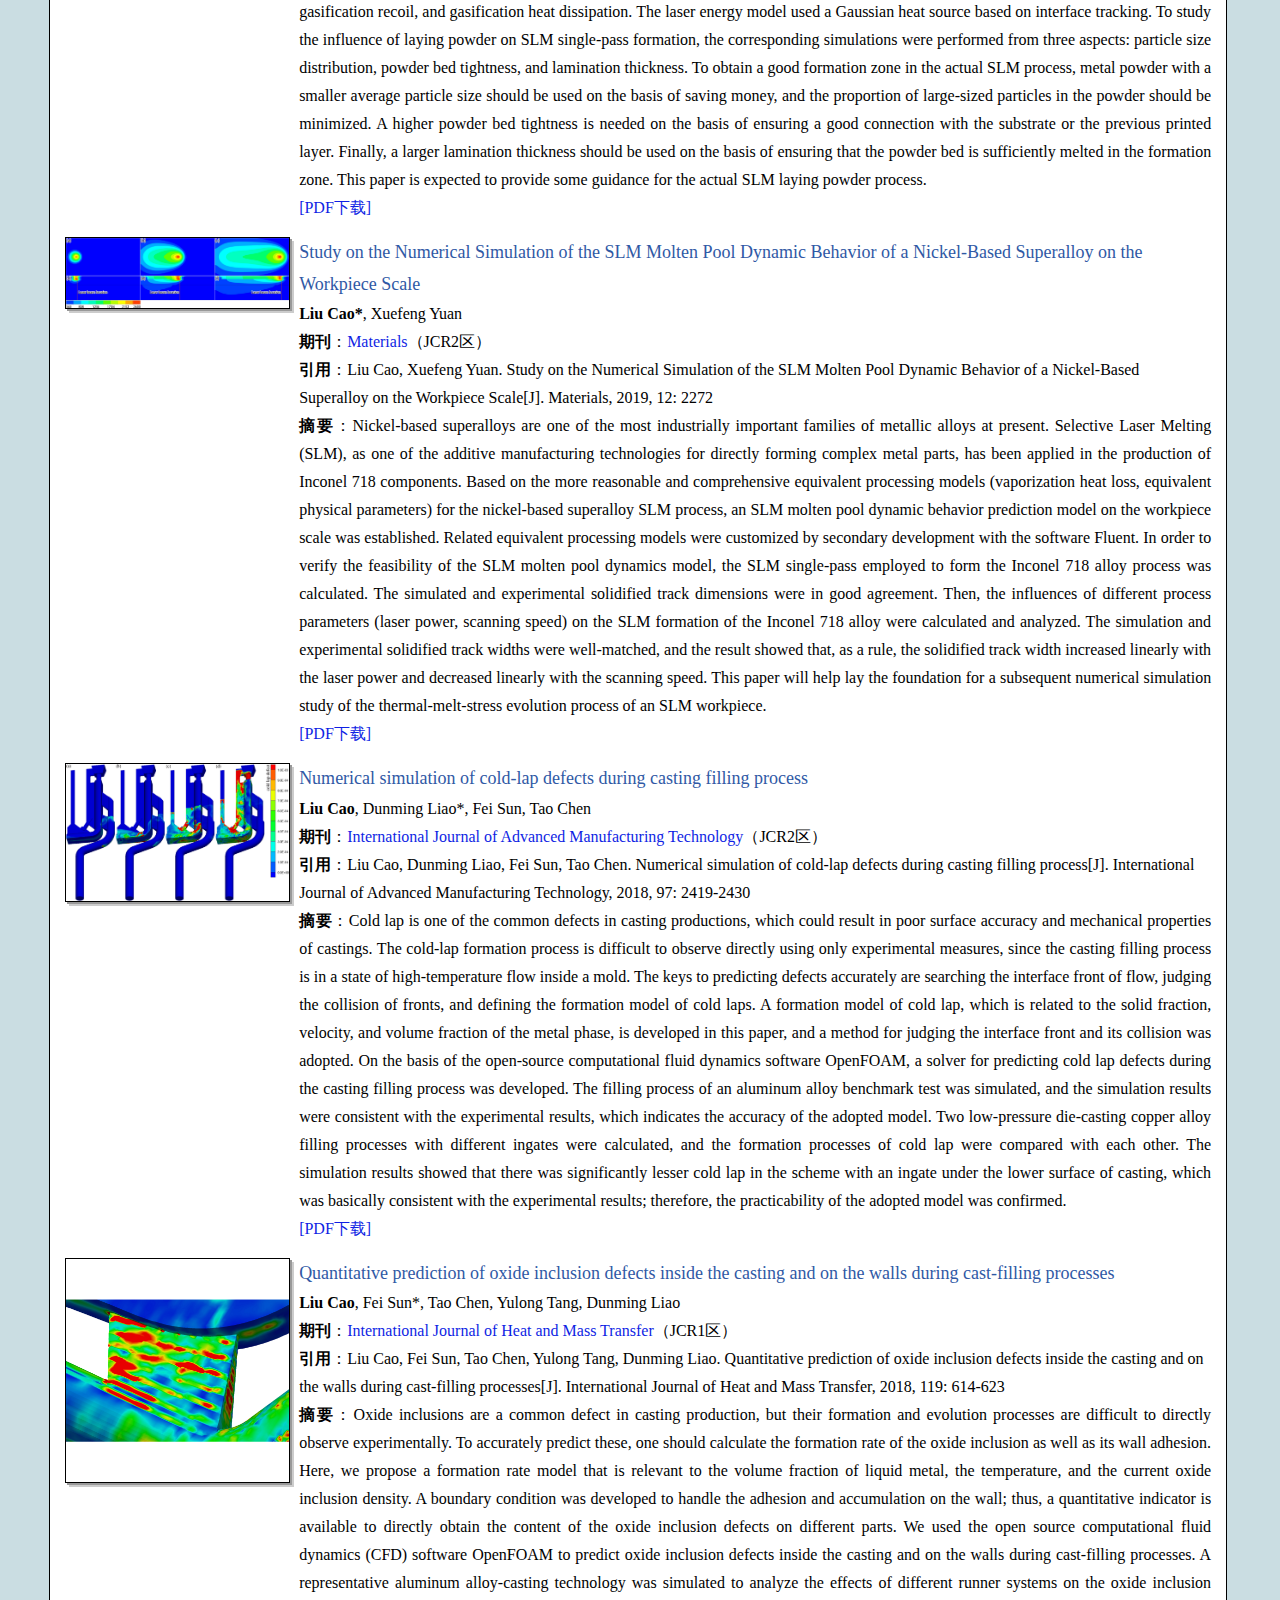
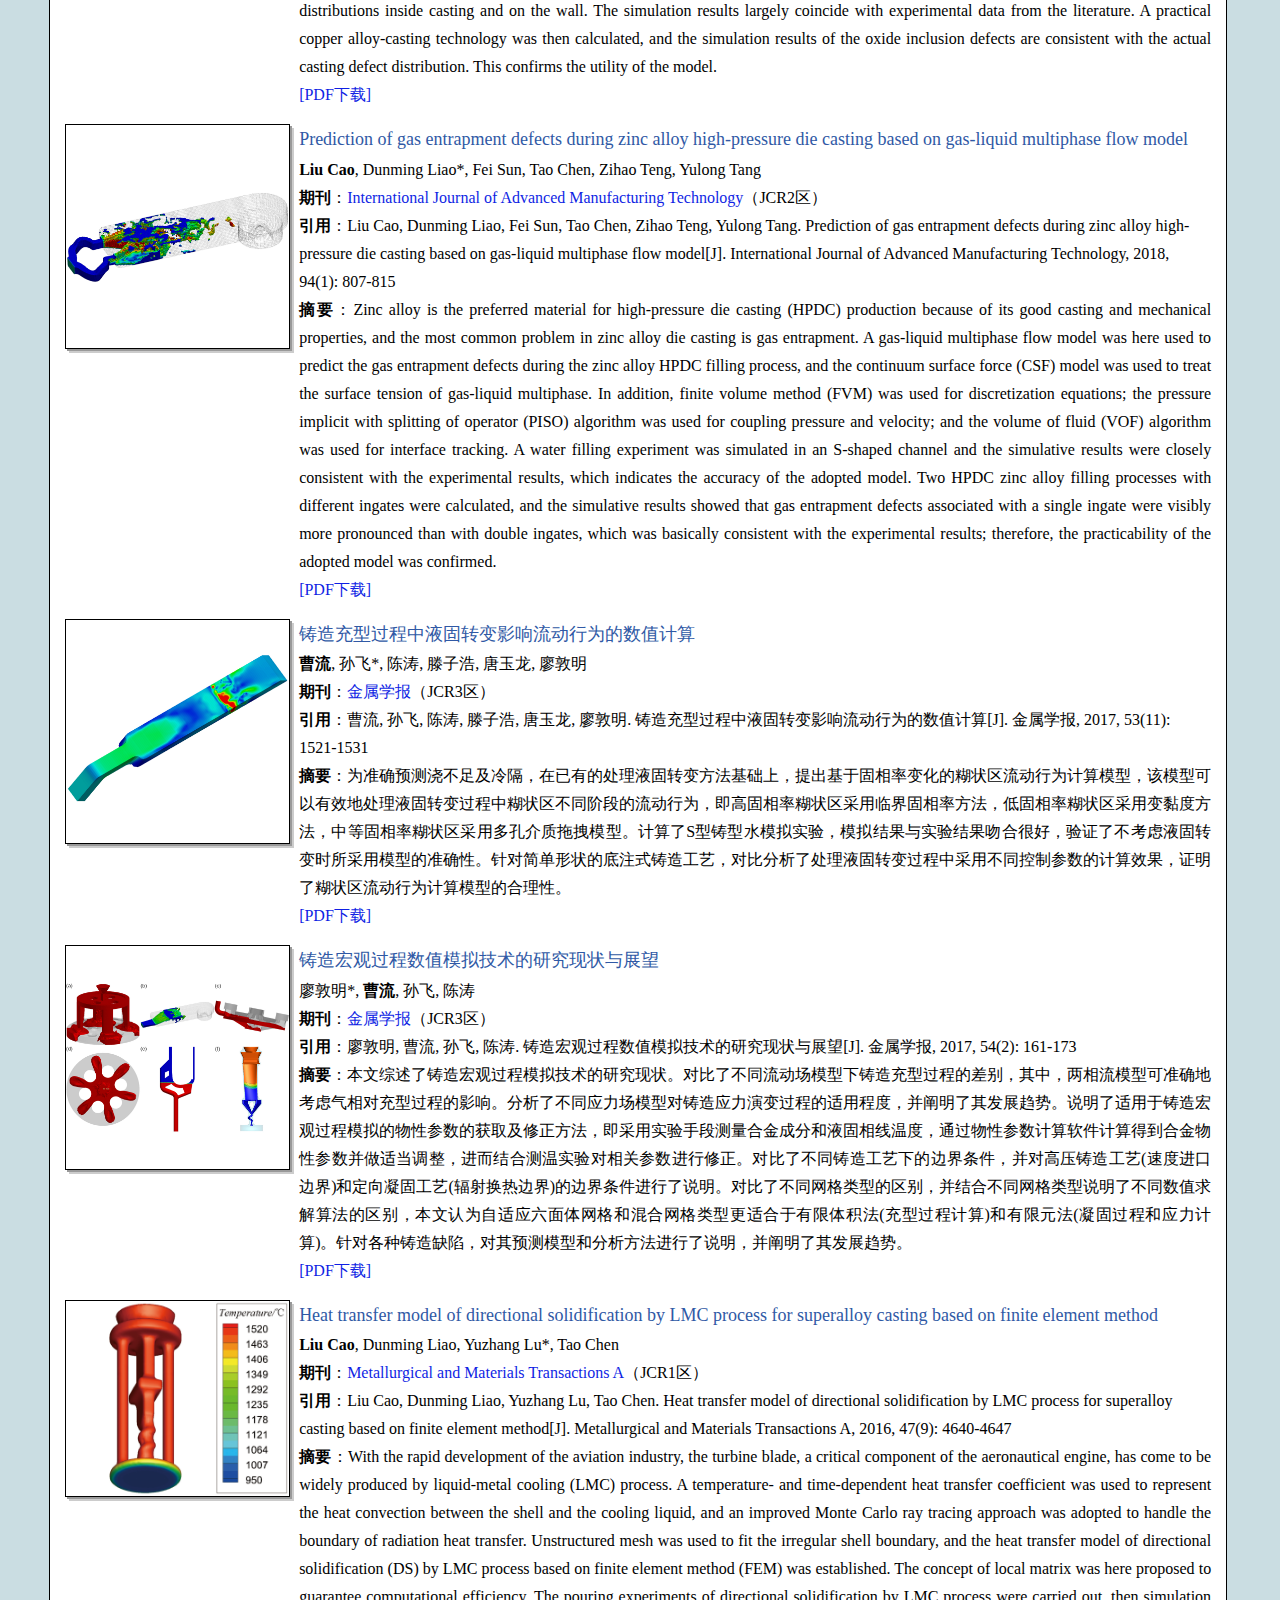
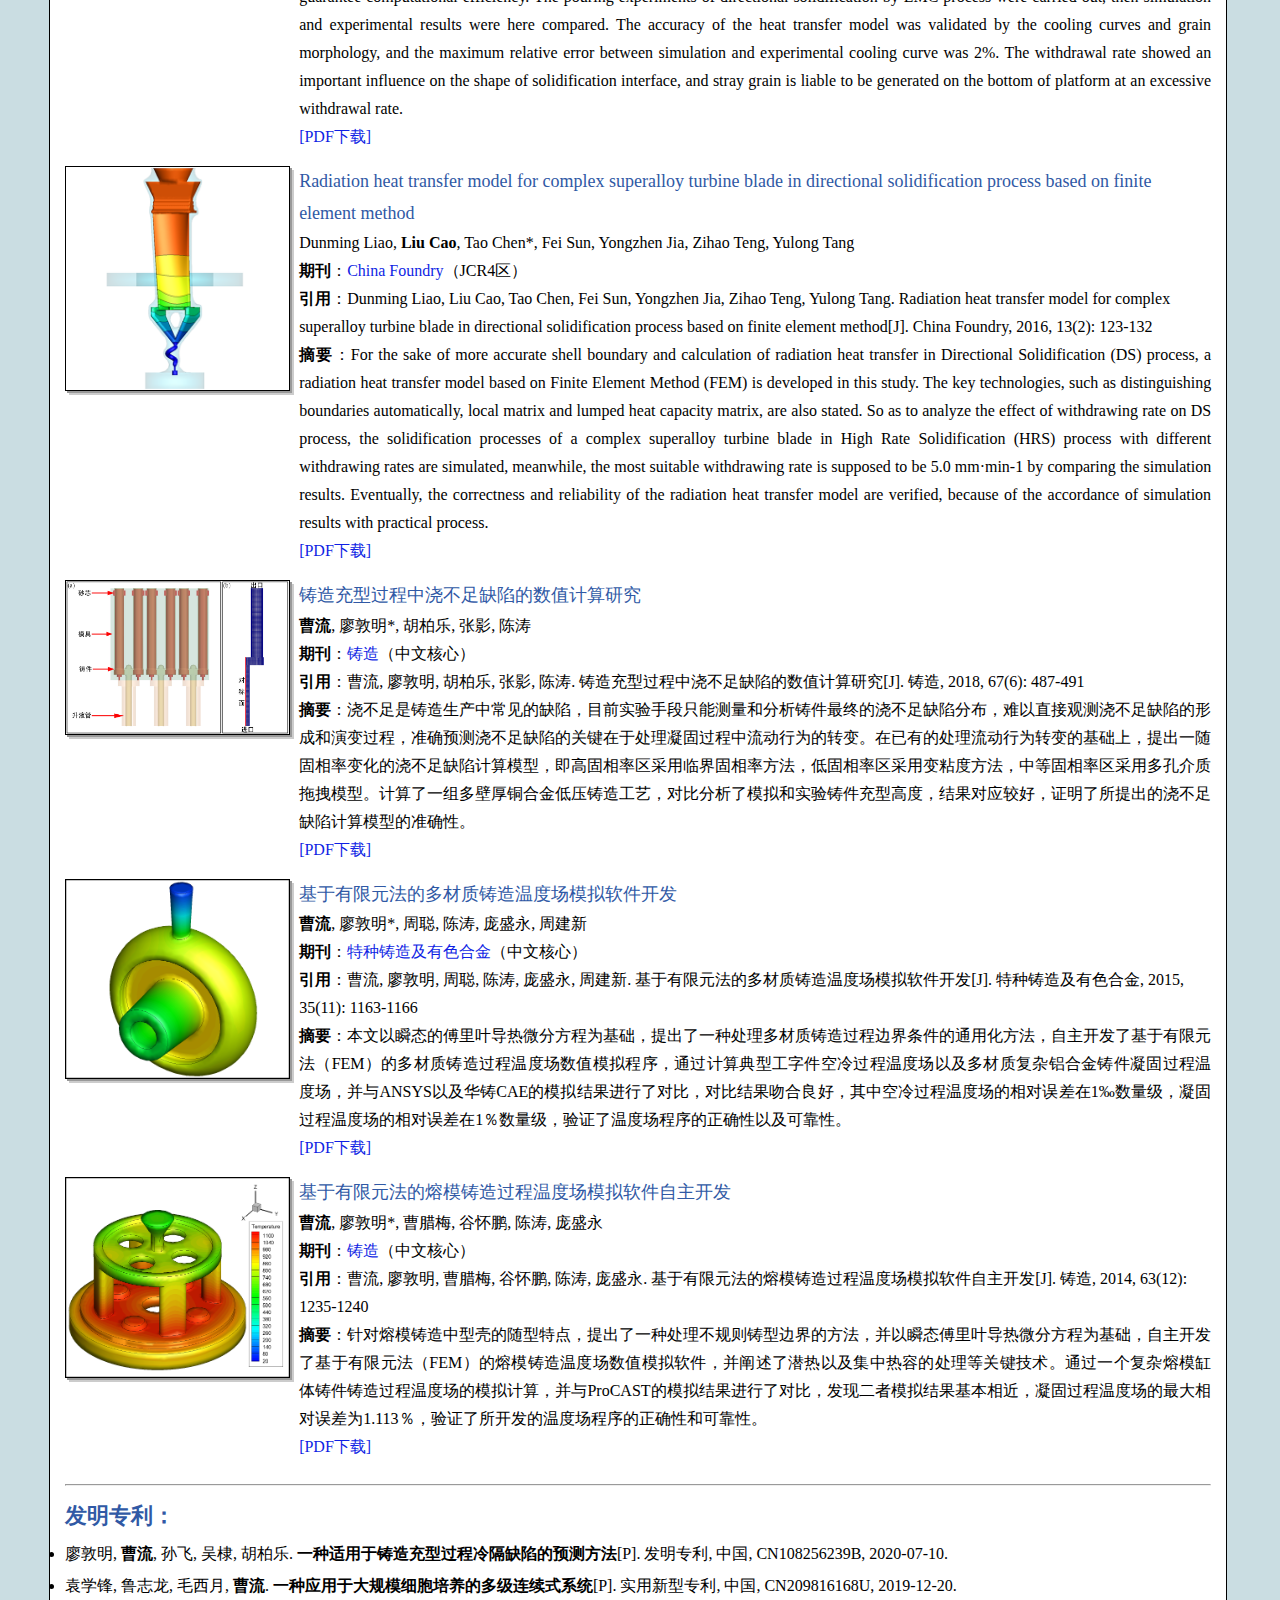
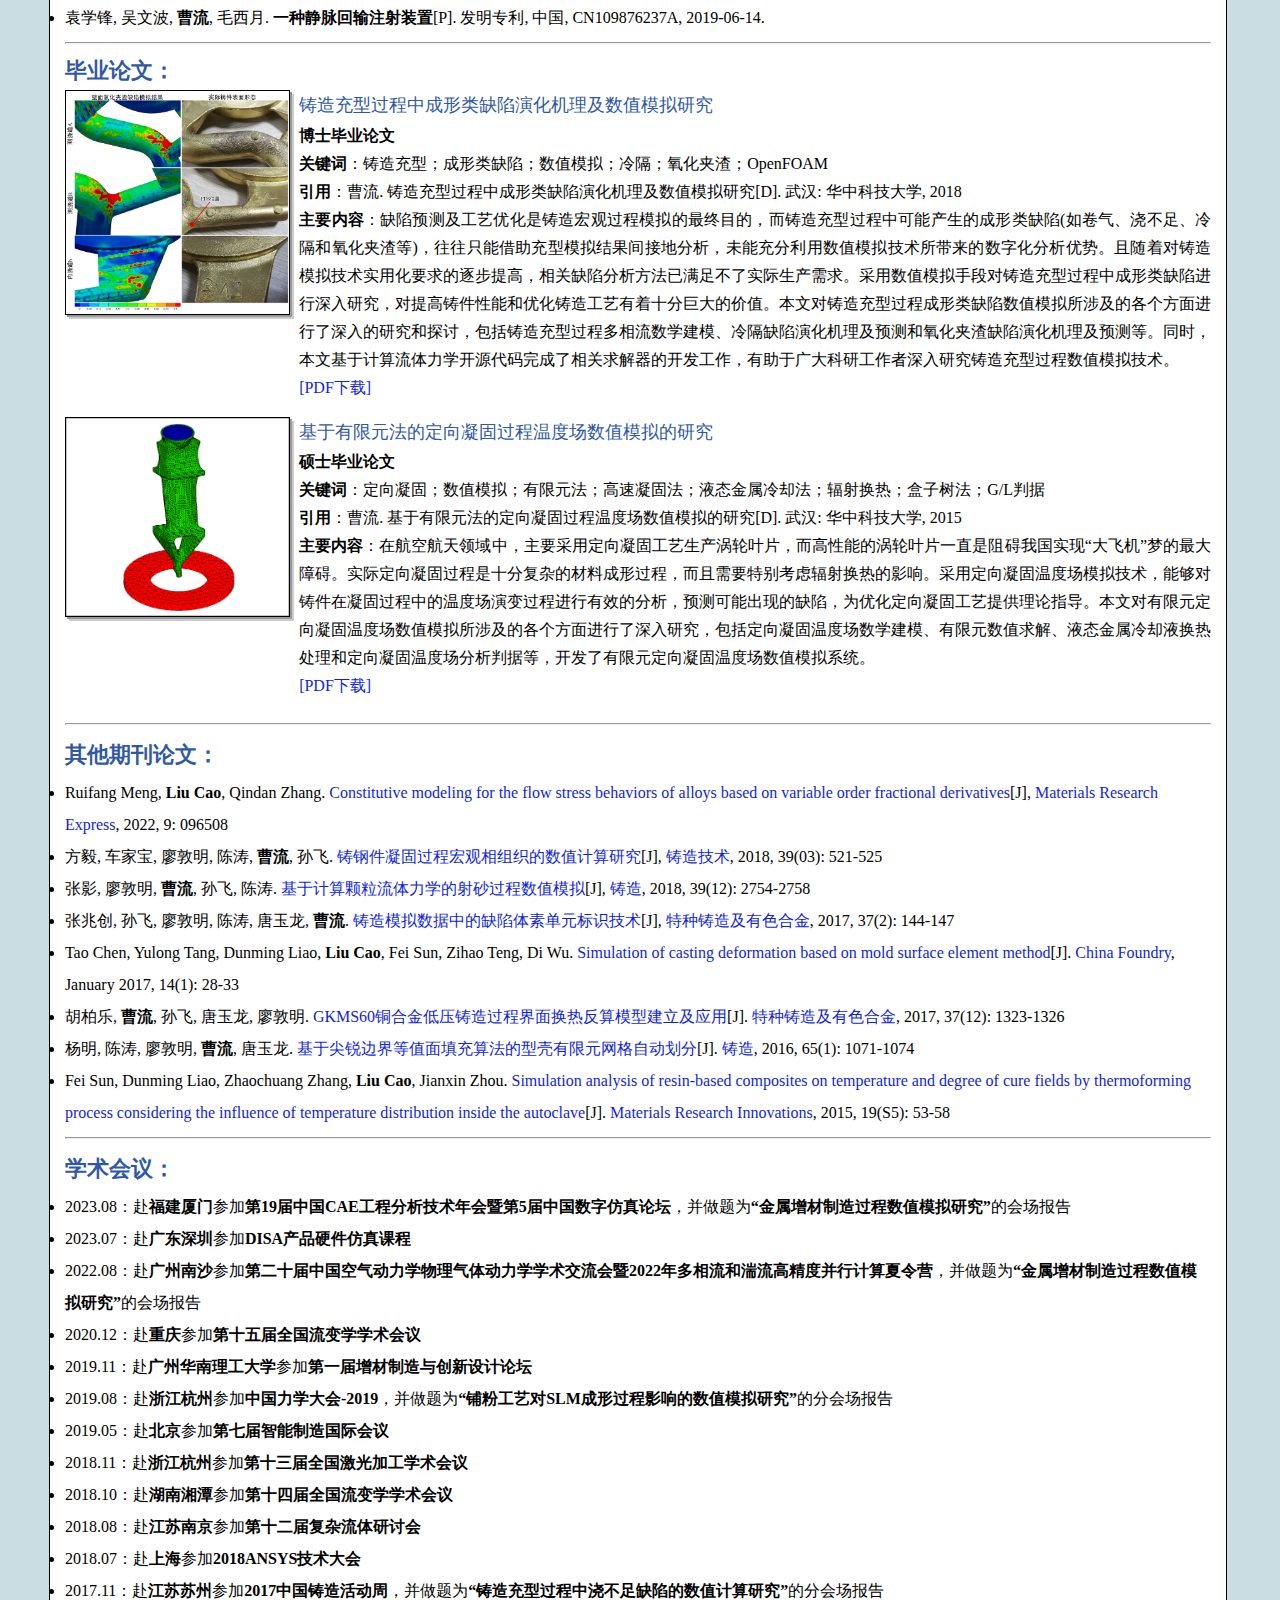
==== commit 08e5ce03: "初始化主页仓库" ====
--- a/index.html
+++ b/index.html
@@ -33,7 +33,7 @@
           <div class="top_text">
             <p>
               <div>博士，讲师，硕士生导师</div>
-              <div><a href="http://isr.gzhu.edu.cn/index.jsp">系统流变学研究所</a>、机电工程系</div>
+              <div><a href="http://isr.gzhu.edu.cn/index.jsp">系统流变学研究所</a>、智能制造工程系</div>
               <div><a href="http://jd.gzhu.edu.cn/index.htm">机械与电气工程学院</a></div>
               <div><a href="http://www.gzhu.edu.cn/">广州大学</a></div>
               <div>邮箱：caoliu@gzhu.edu.cn</a></div>
@@ -48,24 +48,24 @@
     <div class="news clearf">
       <div class="container">
         <div class="title-little"><b>最新消息：</b></div>
-        <li>
+        <li style="text-align:justify">
+          针对激光选区熔化过程飞溅行为预测的小论文<a href=
+          "pdf/2023 Eulerian-Lagrangian Numerical Simulation of Powder Bed Denudation and Spatter Behavior During Powder Bed Fusion Process.pdf"
+          >“Eulerian-Lagrangian Numerical Simulation of Powder Bed Denudation and Spatter Behavior During Powder Bed Fusion Process”</a>已发表于<a href=
+          "http://www.letpub.com.cn/index.php?journalid=5838&page=journalapp&view=detail">Metallurgical and Materials Transactions A</a>（JCR1区）。（2023-05）
+        </li style="text-align:justify">
+        <li style="text-align:justify">
+          针对金属增材制造条件下二元合金三维微观组织预测的小论文<a href=
+          "pdf/2023 金属增材制造条件下二元合金三维微观组织的相场法-有限元法预测.pdf"
+          >“金属增材制造条件下二元合金三维微观组织的相场法-有限元法预测”</a>已发表于<a href=
+          "http://www.foundryworld.com/indexzhong.php/zazhishe/zhuzao/id/38/type/2">铸造</a>（中文核心）。（2023-04）
+        </li style="text-align:justify">
+        <li style="text-align:justify">
           针对激光选区熔化过程飞溅行为预测的小论文<a href=
           "pdf/2022 CFD-DPM Simulation Study of the Effect of Powder Layer Thickness on the SLM Spatter Behavior.pdf"
           >“CFD-DPM Simulation Study of the Effect of Powder Layer Thickness on the SLM Spatter Behavior”</a>已发表于<a href=
           "http://www.letpub.com.cn/index.php?journalid=9870&page=journalapp&view=detail">《Metals》</a>（JCR2区）。（2022-11）
-        </li>
-        <li>
-          针对二维情形下激光增材过程微观组织模拟及分析的小论文<a href=
-          "pdf/2022 Analyzing effects of temperature gradient and scan rate on metal additive manufacturing microstructure by using phase field-finite element method.pdf"
-          >“Analyzing effects of temperature gradient and scan rate on metal additive manufacturing microstructure by using phase field-finite element method”</a>已发表于<a href=
-          "http://www.letpub.com.cn/index.php?journalid=5925&page=journalapp&view=detail">《Modelling and Simulation in Materials Science and Engineering》</a>（JCR3区）。（2022-02）
-        </li>
-        <li>
-          针对不同粒径分布下LPBF多层单道成形过程模拟及分析的小论文<a href=
-          "pdf/2021 Simulation and analysis of LPBF multi-layer single-track forming process under different particle size distributions.pdf"
-          >“Simulation and analysis of LPBF multi-layer single-track forming process under different particle size distributions”</a>已发表于<a href=
-          "http://www.letpub.com.cn/index.php?journalid=3652&page=journalapp&view=detail">《International Journal of Advanced Manufacturing Technology》</a>（JCR2区）。（2021-04）
-        </li>
+        </li style="text-align:justify">
       </div>
     </div>
 
@@ -75,8 +75,8 @@
     <div class="intro_res clearf">
       <div class="container">
         <div class="title-large"><b>《材料加工理论与数值计算方法》讲义 v1.0</b></div>
-        <div><b>前言</b>：起初并非奔着整理出本讲义的目标而来，而是想着将材料加工数值模拟所涉及的基础数学与物理知识做个简略的归纳，以便于下一步深入开展自己的科研工作，同时也为指导学生提供一个理论讲解大纲。然而，随着整理工作的推进，逐渐回忆起自己近十年针对材料加工数值模拟的学习历程，发现可供学习的中、英文教材很多，网上的各类学习资料更是数不胜数，但总体上存在两个明显的困境。<b>第一个困境是</b>：对于从事材料加工数值模拟技术开发的学生，其学习的起点往往是所在课题组积累的资料，但由于绝大多数课题组已形成了成熟的研究方向，所积累的学习资料针对性很强，同时也意味着存在一定的片面性，导致学生所掌握的基础数学与物理知识存在一定的局限，进而影响其深入开展数值模拟技术开发。学习各类相关的中、英文教材是克服此困境的通用方法，但各个教材的关注点不一，而且单本教材往往就单个理论或技术的讲解较深，致使学生需要反复穿插于多本中、英文教材之间，以期建立起自己的完整知识架构，此过程需耗费极大的精力，而且往往难以取得较好的效果，我自己就对此深有感触。<b>第二个困境是</b>：对于只是想利用数值模拟技术来辅助实验研究的学生，其往往会选择一款商用化软件，再找一本名为“某某软件从入门到精通”的软件操作书，依葫芦画瓢地开展针对自己所研究工艺的模拟仿真。由于这类学生几乎从未接触过材料加工数值模拟所涉及的基础数学与物理知识，导致其在操作软件过程中对很多设置似懂非懂，甚至无法判断计算结果的物理合理性，从而难以最大程度地发挥商用化软件作用，以致于很多从事实验研究的学生形成了数值模拟只是用来装装样子的认识。<b>本讲义以期为破解上述两个困境贡献出绵薄之力，故讲义的内容涉及数值模拟的三要素“数学基础—物理控制方程—数值计算方法”，本讲义想回答的最根本的问题是“各类描述物理规律的数学公式是如何被推导出来的？以及如何处理这些物理公式以预测各类现象”。</b></div>
-        <div><b>引用</b>：曹流. 材料加工理论与数值计算方法[R]. 广州: 广州大学, 2022. https://pan.baidu.com/s/1onDnY6F70EBPlgeFCqtFXg?pwd=2022.</div>
+        <div style="text-align:justify"><b>前言</b>：起初并非奔着整理出本讲义的目标而来，而是想着将材料加工数值模拟所涉及的基础数学与物理知识做个简略的归纳，以便于下一步深入开展自己的科研工作，同时也为指导学生提供一个理论讲解大纲。然而，随着整理工作的推进，逐渐回忆起自己近十年针对材料加工数值模拟的学习历程，发现可供学习的中、英文教材很多，网上的各类学习资料更是数不胜数，但总体上存在两个明显的困境。<b>第一个困境是</b>：对于从事材料加工数值模拟技术开发的学生，其学习的起点往往是所在课题组积累的资料，但由于绝大多数课题组已形成了成熟的研究方向，所积累的学习资料针对性很强，同时也意味着存在一定的片面性，导致学生所掌握的基础数学与物理知识存在一定的局限，进而影响其深入开展数值模拟技术开发。学习各类相关的中、英文教材是克服此困境的通用方法，但各个教材的关注点不一，而且单本教材往往就单个理论或技术的讲解较深，致使学生需要反复穿插于多本中、英文教材之间，以期建立起自己的完整知识架构，此过程需耗费极大的精力，而且往往难以取得较好的效果，我自己就对此深有感触。<b>第二个困境是</b>：对于只是想利用数值模拟技术来辅助实验研究的学生，其往往会选择一款商用化软件，再找一本名为“某某软件从入门到精通”的软件操作书，依葫芦画瓢地开展针对自己所研究工艺的模拟仿真。由于这类学生几乎从未接触过材料加工数值模拟所涉及的基础数学与物理知识，导致其在操作软件过程中对很多设置似懂非懂，甚至无法判断计算结果的物理合理性，从而难以最大程度地发挥商用化软件作用，以致于很多从事实验研究的学生形成了数值模拟只是用来装装样子的认识。<b>本讲义以期为破解上述两个困境贡献出绵薄之力，故讲义的内容涉及数值模拟的三要素“数学基础—物理控制方程—数值计算方法”，本讲义想回答的最根本的问题是“各类描述物理规律的数学公式是如何被推导出来的？以及如何处理这些物理公式以预测各类现象”。</b></div style="text-align:justify">
+        <div style="text-align:justify"><b>引用</b>：曹流. 材料加工理论与数值计算方法[R]. 广州: 广州大学, 2022. https://pan.baidu.com/s/1onDnY6F70EBPlgeFCqtFXg?pwd=2022.</div style="text-align:justify">
         <div><a href="pdf/《材料加工理论与数值计算方法》讲义 v1.0-曹流.pdf" class="paper_title">[PDF下载]</a></div>
       </div>
     </div>
@@ -191,16 +191,16 @@
         <li>2013.09-2015.06：于<b>华中科技大学材料学院</b>攻读<b>硕士</b>学位，专业为<b>材料工程</b></li>
         <li>2009.09-2013.06：于<b>华中科技大学材料学院</b>攻读<b>学士</b>学位，专业为<b>材料成形及控制工程</b></li>
         <div class="title-little"><b>科研经历：</b></div>
-        <li>2023.01：作为<b>项目负责人</b>，获得<b>博世汽车部件（苏州）有限公司委托项目, 热灌封流动过程模拟方法开发, 10万元</b>（2023.01-2023.12）立项资助。</li>
-        <li>2019.10：作为<b>项目负责人</b>，获得<b>2019年度广东省自然科学基金面上项目“金属模具激光选区熔化成型过程中孔隙缺陷演化机理及数值模拟研究”</b>（2019.10-2022.09）立项资助。主要研究内容为：揭示各物理因素和无量纲参数对金属模具SLM制件孔隙缺陷的作用机理，探明工艺参数对孔隙的影响规律。</li>
-        <li>2021.04：作为<b>项目负责人</b>，获得<b>2021年度广州市基础与应用基础研究项目“激光选区熔化镍合金介观熔池动力学与微观组织演化多尺度模拟研究”</b>（2021.04-2023.03）立项资助。主要研究内容为：通过开展镍合金SLM多尺度模拟研究，有力提升广州重大项目中镍合金SLM零件质量。</li>
-        <li>2020.07：作为<b>项目参与人</b>，参与<b>科技部科技创新2030重大专项子课题“作业环境仿真器与数字孪生平台”</b>（1460万元，2020.07-2023.06）。
-        <li>2020.11-2021.10：作为<b>项目技术骨干</b>，负责<b>横向课题“基于宝能GX16项目车身部品高智能先进制造技术开发”</b>。主要研究内容为：充分利用高校的高素质人才资源和发挥企业的先进生产线的平台优势，促进产学研结合，推进企业的车身零部件先进制造技术的开发和相关技术创新。</li>
-        <li>2018.06-至今：作为<b>项目技术骨干</b>，负责<b>研究院自筹课题“增材制造过程数值模拟”</b>。主要研究内容为：针对增材制造过程，尤其是金属制件，研究相关数值模拟理论及算法，将模拟仿真与工艺实验相结合，阐明成形机理，并优化工艺，减少成形缺陷。</li>
-        <li>2014.09-2018.06：作为<b>项目技术骨干</b>，负责<b>课题组自筹课题“铸造充型过程数值模拟研究”</b>。主要研究内容为：研究相关理论及算法，采用两相流模型计算铸造充型过程，并提出相应判据模型用于预测铸造充型过程缺陷（如浇不足、冷隔、氧化夹渣等）。</li>
-        <li>2016.07-2017.09：作为<b>项目技术骨干</b>，负责与路达（厦门）有限公司合作的<b>横向课题“CAE铸造有限元模拟研究中心”</b>。主要研究内容为：进行理论培训、生产调研、软件培训、建立物性参数库、解决实际生产问题等工作，并取得了较好的应用效果（模拟手段指导实际生产）。</li>
-        <li>2013.09-2014.08：作为<b>项目技术骨干</b>，负责与北京航空材料研究院合作的<b>装备预研基金课题“超气冷单晶叶片LMC定向凝固过程模拟与缺陷控制”</b>。主要研究内容为：进行超气冷单晶叶片HRS及LMC定向凝固工艺模拟，优化相关工艺，并提出换热模型用于处理型壳与液态金属冷却液的换热。</li>
-        <li>另外，作为<b>项目参与人</b>，参与了多个科研项目：<b>国家重点研发计划“高性能大型金属构件电子束熔丝增材制造装备与工艺”</b>（2017.06-2018.03）、<b>国家重点研发计划“高档数控机床用铸铁床身精度保持成套技术研究”</b>（2012.01-2014.12）、<b>横向课题“铸造覆膜砂充型过程研究和数字化”</b>（2017.08-2018.03）、<b>横向课题“大高径比铸锭凝固过程中径向自补缩机制的数值模拟研究”</b>（2015.08-2017.08）等。</li>
+        <li style="text-align:justify">2023.01：作为<b>项目负责人</b>，获得<b>博世汽车部件（苏州）有限公司委托项目, 热灌封流动过程模拟方法开发, 10万元</b>（2023.01-2023.12）立项资助。</li style="text-align:justify">
+        <li style="text-align:justify">2019.10：作为<b>项目负责人</b>，获得<b>2019年度广东省自然科学基金面上项目“金属模具激光选区熔化成型过程中孔隙缺陷演化机理及数值模拟研究”</b>（2019.10-2022.09）立项资助。主要研究内容为：揭示各物理因素和无量纲参数对金属模具SLM制件孔隙缺陷的作用机理，探明工艺参数对孔隙的影响规律。</li style="text-align:justify">
+        <li style="text-align:justify">2021.04：作为<b>项目负责人</b>，获得<b>2021年度广州市基础与应用基础研究项目“激光选区熔化镍合金介观熔池动力学与微观组织演化多尺度模拟研究”</b>（2021.04-2023.03）立项资助。主要研究内容为：通过开展镍合金SLM多尺度模拟研究，有力提升广州重大项目中镍合金SLM零件质量。</li style="text-align:justify">
+        <li style="text-align:justify">2020.07：作为<b>项目参与人</b>，参与<b>科技部科技创新2030重大专项子课题“作业环境仿真器与数字孪生平台”</b>（1460万元，2020.07-2023.06）。</li style="text-align:justify">
+        <li style="text-align:justify">2020.11-2021.10：作为<b>项目技术骨干</b>，负责<b>横向课题“基于宝能GX16项目车身部品高智能先进制造技术开发”</b>。主要研究内容为：充分利用高校的高素质人才资源和发挥企业的先进生产线的平台优势，促进产学研结合，推进企业的车身零部件先进制造技术的开发和相关技术创新。</li style="text-align:justify">
+        <li style="text-align:justify">2018.06-至今：作为<b>项目技术骨干</b>，负责<b>研究院自筹课题“增材制造过程数值模拟”</b>。主要研究内容为：针对增材制造过程，尤其是金属制件，研究相关数值模拟理论及算法，将模拟仿真与工艺实验相结合，阐明成形机理，并优化工艺，减少成形缺陷。</li style="text-align:justify">
+        <li style="text-align:justify">2014.09-2018.06：作为<b>项目技术骨干</b>，负责<b>课题组自筹课题“铸造充型过程数值模拟研究”</b>。主要研究内容为：研究相关理论及算法，采用两相流模型计算铸造充型过程，并提出相应判据模型用于预测铸造充型过程缺陷（如浇不足、冷隔、氧化夹渣等）。</li style="text-align:justify">
+        <li style="text-align:justify">2016.07-2017.09：作为<b>项目技术骨干</b>，负责与路达（厦门）有限公司合作的<b>横向课题“CAE铸造有限元模拟研究中心”</b>。主要研究内容为：进行理论培训、生产调研、软件培训、建立物性参数库、解决实际生产问题等工作，并取得了较好的应用效果（模拟手段指导实际生产）。</li style="text-align:justify">
+        <li style="text-align:justify">2013.09-2014.08：作为<b>项目技术骨干</b>，负责与北京航空材料研究院合作的<b>装备预研基金课题“超气冷单晶叶片LMC定向凝固过程模拟与缺陷控制”</b>。主要研究内容为：进行超气冷单晶叶片HRS及LMC定向凝固工艺模拟，优化相关工艺，并提出换热模型用于处理型壳与液态金属冷却液的换热。</li style="text-align:justify">
+        <li style="text-align:justify">另外，作为<b>项目参与人</b>，参与了多个科研项目：<b>国家重点研发计划“高性能大型金属构件电子束熔丝增材制造装备与工艺”</b>（2017.06-2018.03）、<b>国家重点研发计划“高档数控机床用铸铁床身精度保持成套技术研究”</b>（2012.01-2014.12）、<b>横向课题“铸造覆膜砂充型过程研究和数字化”</b>（2017.08-2018.03）、<b>横向课题“大高径比铸锭凝固过程中径向自补缩机制的数值模拟研究”</b>（2015.08-2017.08）等。</li style="text-align:justify">
       </div>
     </div>
 
@@ -210,6 +210,32 @@
     <div class="perio_paper">
       <div class="one_paper container clearf">
         <div class="title-large"><b>期刊论文：</b></div>
+        <div class="col-2">
+          <div class="blur"><div class="shadow"><div class="imcontent"><img src="img/2023 Eulerian-Lagrangian Numerical Simulation of Powder Bed Denudation and Spatter Behavior During Powder Bed Fusion Process.png" class="paper_image"></div></div></div>
+        </div>
+        <div class="col-8">
+          <div class="title">Eulerian-Lagrangian Numerical Simulation of Powder Bed Denudation and Spatter Behavior During Powder Bed Fusion Process</div>
+          <div><b>Liu Cao*, Rui-fan Meng, Qin-dan Zhang, Zhen-zhen Gui</b></div>
+          <div><b>期刊</b>：<a href="http://www.letpub.com.cn/index.php?journalid=5838&page=journalapp&view=detail">Metallurgical and Materials Transactions A</a>（JCR1区）</div>
+          <div><b>引用</b>：Liu Cao, Rui-fan Meng, Qin-dan Zhang, Zhen-zhen Gui. Eulerian-Lagrangian Numerical Simulation of Powder Bed Denudation and Spatter Behavior During Powder Bed Fusion Process[J]. Metallurgical and Materials Transactions A, 2023, 54: 2771-2790</div>
+          <div style="text-align:justify"><b>摘要</b>：Powder bed fusion using a laser beam (PBF-LB) is rapidly developing toward high laser power, high scanning speed, and multiple lasers, however, spatter has become one of the major bottlenecks limiting PBF-LB to form large metal parts. In this paper, the Eulerian-Lagrangian numerical simulation study was carried out for the spatter formation and spatter-protective gas flow coupling behavior. Among them, the Eulerian model considered the effect of particles on the gas-phase flow, and the Lagrangian model took into account the fluid drag force, gravity, buoyancy, non-uniform pressure distribution, additional mass force, and particle-particle collisions. For the effect of metal vapor on spatter and powder bed denudation, it was found that the larger the metal vapor jet speed or jet area, the faster the spatter speed and the larger the width of the powder bed denudation zone; the larger the lateral dimension of the metal vapor action zone (the scanning direction is longitudinal), the larger the number of spatters. For the effect of protective gas flow velocity on spatter movement, it was found that the longitudinal movement distance of spatter was significantly larger for larger protective gas flow velocity, and almost all spatters fell on the powder bed or substrate for smaller protective gas flow velocity. This paper is expected to provide scientific guidance for regulating PBF-LB spatter.</div style="text-align:justify">
+          <div><a href="pdf/2023 Eulerian-Lagrangian Numerical Simulation of Powder Bed Denudation and Spatter Behavior During Powder Bed Fusion Process.pdf" class="paper_title">[PDF下载]</a></div>
+        </div>
+      </div>
+      <div class="one_paper container clearf">
+        <div class="col-2">
+          <div class="blur"><div class="shadow"><div class="imcontent"><img src="img/2023 金属增材制造条件下二元合金三维微观组织的相场法-有限元法预测.png" class="paper_image"></div></div></div>
+        </div>
+        <div class="col-8">
+          <div class="title">金属增材制造条件下二元合金三维微观组织的相场法-有限元法预测</div>
+          <div><b>曹流*，孟瑞繁，张沁丹，张珞</b></div>
+          <div><b>期刊</b>：<a href="http://www.foundryworld.com/indexzhong.php/zazhishe/zhuzao/id/38/type/2">铸造</a>（中文核心）</div>
+          <div><b>引用</b>：曹流，孟瑞繁，张沁丹，张珞. 金属增材制造条件下二元合金三维微观组织的相场法-有限元法预测[J]. 铸造, 2023, 72(4): 365-374</div>
+          <div style="text-align:justify"><b>摘要</b>：基于开源相场法代码PRISMS-PF所提供的相场法-有限元法计算架构，开展了A356铝合金MAM过程的模拟仿真研究。计算分析了工艺参数（温度梯度与扫描速率）以及初始固相形貌对溶质浓度、一次枝晶臂间距和晶粒形貌的影响，再现了微观偏析、晶粒竞争生长以及二次枝晶臂等现象，并与实验结果进行了对比验证。对比不同工艺参数(温度梯度与扫描速率)情形下的预测结果，发现一次枝晶臂间距随温度梯度与扫描速率乘积的减小而增大，而随着温度梯度与扫描速率的比值逐渐减小，晶粒形貌由平面晶逐渐向胞状晶、柱状晶以及树枝晶转变。对比不同初始固相形貌情形下的预测结果，发现当温度梯度与扫描速率的比值较小，即液-固界面前沿的成分过冷区越大时，非平整的初始固相形貌对晶粒生长过程造成的影响越明显。</div style="text-align:justify">
+          <div><a href="pdf/2023 金属增材制造条件下二元合金三维微观组织的相场法-有限元法预测.pdf" class="paper_title">[PDF下载]</a></div>
+        </div>
+      </div>
+      <div class="one_paper container clearf">
         <div class="col-2">
           <div class="blur"><div class="shadow"><div class="imcontent"><img src="img/2022 CFD-DPM Simulation Study of the Effect of Powder Layer Thickness on the SLM Spatter Behavior.png" class="paper_image"></div></div></div>
         </div>
@@ -218,7 +244,7 @@
           <div><b>Liu Cao*, Qin-dan Zhang, Rui-fan Meng</b></div>
           <div><b>期刊</b>：<a href="http://www.letpub.com.cn/index.php?journalid=9870&page=journalapp&view=detail">Metals</a>（JCR2区）</div>
           <div><b>引用</b>：Liu Cao, Qin-dan Zhang, Rui-fan Meng. CFD-DPM Simulation Study of the Effect of Powder Layer Thickness on the SLM Spatter Behavior[J]. Metals, 2022, 12: 1897</div>
-          <div><b>摘要</b>：Selective Laser Melting (SLM) has significant advantages in manufacturing complex structural components and refining the alloy microstructure, however, spatter, as a phenomenon that accompanies the entire SLM forming process, is prone to problems such as inclusions, porosity and low powder recovery quality. In this paper, a Computational Fluid Dynamics-Discrete Particle Method (CFD-DPM) simulation flow for predicting the SLM spatter behavior is established based on the open-source code OpenFOAM. Among them, the single-phase flow Navier-Stokes equation is used in Eulerian framework to equivalently describe the effect of metal vapor and protective gas on the flow field of the forming cavity, and the DPM method is used in Lagrangian framework to describe the metal particle motion, and the factors affecting the particle motion include particle-particle collision, particle-wall collision, fluid drag force, gravity, buoyancy force, and additional mass force. In addition, the equivalent volume force and fluid drag force are used to characterize the fluid-particle coupling interaction. For the spatter behavior and powder bed denudation phenomenon, the calculation results show that the spatter height and the drop location show a clear correlation, and the powder bed denudation phenomenon is caused by the high-speed gas flow causing the surrounding gas to gather in the forming area, which in turn drives the motion of the powder bed particles. For the effect of powder layer thickness on spatter and powder bed denudation, the calculation results show that the effect of powder layer thickness on the number of spatters is large (when the thickness was increased from 50 μm to 100 μm, the number of spatters increased by 157%), but the effect on spatter height and drop location distribution is small. When the powder layer thickness is small, the width of the denudation zone is significantly larger, but when the powder layer reaches a certain thickness, the width of the denudation zone does not show significant changes. It should be noted that the presented model is NOT directly validated by experiments so far due to the difficulty of tracking the large-scale motion of SLM spatter in real time by current experimental means.</div>
+          <div style="text-align:justify"><b>摘要</b>：Selective Laser Melting (SLM) has significant advantages in manufacturing complex structural components and refining the alloy microstructure, however, spatter, as a phenomenon that accompanies the entire SLM forming process, is prone to problems such as inclusions, porosity and low powder recovery quality. In this paper, a Computational Fluid Dynamics-Discrete Particle Method (CFD-DPM) simulation flow for predicting the SLM spatter behavior is established based on the open-source code OpenFOAM. Among them, the single-phase flow Navier-Stokes equation is used in Eulerian framework to equivalently describe the effect of metal vapor and protective gas on the flow field of the forming cavity, and the DPM method is used in Lagrangian framework to describe the metal particle motion, and the factors affecting the particle motion include particle-particle collision, particle-wall collision, fluid drag force, gravity, buoyancy force, and additional mass force. In addition, the equivalent volume force and fluid drag force are used to characterize the fluid-particle coupling interaction. For the spatter behavior and powder bed denudation phenomenon, the calculation results show that the spatter height and the drop location show a clear correlation, and the powder bed denudation phenomenon is caused by the high-speed gas flow causing the surrounding gas to gather in the forming area, which in turn drives the motion of the powder bed particles. For the effect of powder layer thickness on spatter and powder bed denudation, the calculation results show that the effect of powder layer thickness on the number of spatters is large (when the thickness was increased from 50 μm to 100 μm, the number of spatters increased by 157%), but the effect on spatter height and drop location distribution is small. When the powder layer thickness is small, the width of the denudation zone is significantly larger, but when the powder layer reaches a certain thickness, the width of the denudation zone does not show significant changes. It should be noted that the presented model is NOT directly validated by experiments so far due to the difficulty of tracking the large-scale motion of SLM spatter in real time by current experimental means.</div style="text-align:justify">
           <div><a href="pdf/2022 CFD-DPM Simulation Study of the Effect of Powder Layer Thickness on the SLM Spatter Behavior.pdf" class="paper_title">[PDF下载]</a></div>
         </div>
       </div>
@@ -231,7 +257,7 @@
           <div><b>Liu Cao*, Luo Zhang, Rui-fan Meng, Qin-dan Zhang</b></div>
           <div><b>期刊</b>：<a href="http://www.letpub.com.cn/index.php?journalid=5925&page=journalapp&view=detail">Modelling and Simulation in Materials Science and Engineering</a>（JCR3区）</div>
           <div><b>引用</b>：Liu Cao, Luo Zhang, Rui-fan Meng, Qin-dan Zhang. Analyzing effects of temperature gradient and scan rate on metal additive manufacturing microstructure by using phase field-finite element method[J]. Modelling and Simulation in Materials Science and Engineering, 2022, 30: 034003</div>
-          <div><b>摘要</b>：Predicting the evolutionary behavior of microstructures with the help of numerical simulation techniques has become an essential tool for studying the solidification process of metal additive manufacturing. As a mesoscopic model based on the diffusion interface theory, phase field method (PFM) can be used to predict the evolution of solidification microstructure. The open-source PFM framework PRISMS-PF can not only efficiently solve systems of equations with billions of degrees of freedom, but also provide a simple adaptive mesh control module. In this paper, based on the open-source PFM framework PRISMS-PF, a phase field-finite element method (PFM-FEM) simulation flow for the solidification process of A356 aluminum alloy additive manufacturing in the two-dimensional case was established. The effects of temperature gradient, scan rate and initial solid-phase morphology on solute concentration, dendrite spacing and dendrite morphology were analyzed and compared with experimental results for verification. Analyzing the results for different temperature gradients and scan rates cases, it was found that the increase of temperature gradient or scan rate made the primary dendrite arm space decrease; as the ratio of temperature gradient to scan rate decreased, the solidification morphology gradually changed from flat crystal to cellular crystal, columnar crystal, and even dendritic structure. Analyzing the results for different initial solid-phase morphology cases, it was found that the influence of initial solid-phase morphology on dendrite growth increased as the ratio of temperature gradient to scan rate decreased. The above influence rules were mainly related to the composition overcooling zone under different conditions. This paper is expected to provide a theoretical support for the effective regulation of solidification microstructure in metal additive manufacturing.</div>
+          <div style="text-align:justify"><b>摘要</b>：Predicting the evolutionary behavior of microstructures with the help of numerical simulation techniques has become an essential tool for studying the solidification process of metal additive manufacturing. As a mesoscopic model based on the diffusion interface theory, phase field method (PFM) can be used to predict the evolution of solidification microstructure. The open-source PFM framework PRISMS-PF can not only efficiently solve systems of equations with billions of degrees of freedom, but also provide a simple adaptive mesh control module. In this paper, based on the open-source PFM framework PRISMS-PF, a phase field-finite element method (PFM-FEM) simulation flow for the solidification process of A356 aluminum alloy additive manufacturing in the two-dimensional case was established. The effects of temperature gradient, scan rate and initial solid-phase morphology on solute concentration, dendrite spacing and dendrite morphology were analyzed and compared with experimental results for verification. Analyzing the results for different temperature gradients and scan rates cases, it was found that the increase of temperature gradient or scan rate made the primary dendrite arm space decrease; as the ratio of temperature gradient to scan rate decreased, the solidification morphology gradually changed from flat crystal to cellular crystal, columnar crystal, and even dendritic structure. Analyzing the results for different initial solid-phase morphology cases, it was found that the influence of initial solid-phase morphology on dendrite growth increased as the ratio of temperature gradient to scan rate decreased. The above influence rules were mainly related to the composition overcooling zone under different conditions. This paper is expected to provide a theoretical support for the effective regulation of solidification microstructure in metal additive manufacturing.</div style="text-align:justify">
           <div><a href="pdf/2022 Analyzing effects of temperature gradient and scan rate on metal additive manufacturing microstructure by using phase field-finite element method.pdf" class="paper_title">[PDF下载]</a></div>
         </div>
       </div>
@@ -244,7 +270,7 @@
           <div><b>Liu Cao*, Wei Guan</b></div>
           <div><b>期刊</b>：<a href="http://www.letpub.com.cn/index.php?journalid=3652&page=journalapp&view=detail">International Journal of Advanced Manufacturing Technology</a>（JCR2区）</div>
           <div><b>引用</b>：Liu Cao, Wei Guan. Simulation and analysis of LPBF multi-layer single-track forming process under different particle size distributions[J]. International Journal of Advanced Manufacturing Technology, 2021, 114: 2141-2157</div>
-          <div><b>摘要</b>：Laser powder bed fusion (LPBF) has the advantages of rapid and customized production, and has gradually been used in aerospace, biomedicine and other fields. However, the current LPBF technology still faces many obstacles, such as the failure to fully explore the influence of the powder layer parameters (particle size distribution, thickness of spreading layer, etc.) on the LPBF multi-layer forming process. Based on the open-source discrete element method framework Yade and the open-source finite volume method framework OpenFOAM, the simulation flow for the LPBF multi-layer single-track process was established. Among them, the considered force influence factors included gasification recoil, surface tension, Marangoni effect, viscous force, mushy zone drag force and gravity, and the considered thermal influence factors included gasification, convection and radiation heat dissipation. In order to analyze the influence of particle size distribution and spreading layer thickness on the LPBF multi-layer process, the forming processes of the first eight layers of powder bed with three different particle size distributions and two different spreading layer thicknesses were calculated. Regarding the surface roughness of the formed layer, it was found that when the proportion of large-size particles increased, the surface roughness of the formed layer would increase. Regarding the actual thickness of the powder layer and the depth of the solidified track, it was found that they were mainly related to the thickness of the spreading layer, but were not affected by the particle size distribution. Regarding the porosity of the formed zone, it was found that when the spreading layer thickness was smaller, the higher the proportion of small-size particles, the lower the porosity of the formed zone; when the spreading layer thickness was larger, the smaller the proportion of large-size particles, the lower the porosity of the formed zone. This paper is expected to provide support for in-depth understanding of the effects of particle size distribution and spreading layer thickness on the LPBF multi-layer forming process.</div>
+          <div style="text-align:justify"><b>摘要</b>：Laser powder bed fusion (LPBF) has the advantages of rapid and customized production, and has gradually been used in aerospace, biomedicine and other fields. However, the current LPBF technology still faces many obstacles, such as the failure to fully explore the influence of the powder layer parameters (particle size distribution, thickness of spreading layer, etc.) on the LPBF multi-layer forming process. Based on the open-source discrete element method framework Yade and the open-source finite volume method framework OpenFOAM, the simulation flow for the LPBF multi-layer single-track process was established. Among them, the considered force influence factors included gasification recoil, surface tension, Marangoni effect, viscous force, mushy zone drag force and gravity, and the considered thermal influence factors included gasification, convection and radiation heat dissipation. In order to analyze the influence of particle size distribution and spreading layer thickness on the LPBF multi-layer process, the forming processes of the first eight layers of powder bed with three different particle size distributions and two different spreading layer thicknesses were calculated. Regarding the surface roughness of the formed layer, it was found that when the proportion of large-size particles increased, the surface roughness of the formed layer would increase. Regarding the actual thickness of the powder layer and the depth of the solidified track, it was found that they were mainly related to the thickness of the spreading layer, but were not affected by the particle size distribution. Regarding the porosity of the formed zone, it was found that when the spreading layer thickness was smaller, the higher the proportion of small-size particles, the lower the porosity of the formed zone; when the spreading layer thickness was larger, the smaller the proportion of large-size particles, the lower the porosity of the formed zone. This paper is expected to provide support for in-depth understanding of the effects of particle size distribution and spreading layer thickness on the LPBF multi-layer forming process.</div style="text-align:justify">
           <div><a href="pdf/2021 Simulation and analysis of LPBF multi-layer single-track forming process under different particle size distributions.pdf" class="paper_title">[PDF下载]</a></div>
         </div>
       </div>
@@ -257,7 +283,7 @@
           <div><b>Liu Cao*</b></div>
           <div><b>期刊</b>：<a href="http://www.letpub.com.cn/index.php?journalid=2009&page=journalapp&view=detail">Computers and Mathematics with Applications</a>（JCR1区）</div>
           <div><b>引用</b>：Liu Cao. Workpiece-scale numerical simulations of SLM molten pool dynamic behavior of 316L stainless steel[J]. Computers and Mathematics with Applications, 2021, 96: 209-228</div>
-          <div><b>摘要</b>：316L stainless steel is currently one of the most critical stainless-steel materials due to its excellent corrosion resistance and comprehensive mechanical properties. Selective laser melting (SLM), as an additive manufacturing technology for directly forming complex metal parts, has been applied in the production of 316L stainless steel components. By introducing reasonable and comprehensive equivalent processing models (e.g., gasification pressure, gasification heat dissipation, and equivalent physical parameters), a predictive model of the dynamic behavior of the molten pool on the workpiece scale (two-phase flow model) was established for the SLM process of 316L stainless steel. The related equivalent processing models were customized by secondary development means based on the commercial software Fluent. By comparing and analyzing the different calculation schemes, it was found that surface tension stabilizes the liquid metal surface, while the Marangoni effect and the gasification recoil force cause the liquid metal surface to appear concave. The tangential movement of the liquid metal surface, caused by the Marangoni effect, causes the molten metal to accumulate around the central region, forming a liquid surface morphology resembling a crater. The influence of different processing parameters (scanning speed and laser power) on the SLM process of 316L stainless steel was analyzed. The simulated and experimentally obtained solidified track sizes were in good agreement.</div>
+          <div style="text-align:justify"><b>摘要</b>：316L stainless steel is currently one of the most critical stainless-steel materials due to its excellent corrosion resistance and comprehensive mechanical properties. Selective laser melting (SLM), as an additive manufacturing technology for directly forming complex metal parts, has been applied in the production of 316L stainless steel components. By introducing reasonable and comprehensive equivalent processing models (e.g., gasification pressure, gasification heat dissipation, and equivalent physical parameters), a predictive model of the dynamic behavior of the molten pool on the workpiece scale (two-phase flow model) was established for the SLM process of 316L stainless steel. The related equivalent processing models were customized by secondary development means based on the commercial software Fluent. By comparing and analyzing the different calculation schemes, it was found that surface tension stabilizes the liquid metal surface, while the Marangoni effect and the gasification recoil force cause the liquid metal surface to appear concave. The tangential movement of the liquid metal surface, caused by the Marangoni effect, causes the molten metal to accumulate around the central region, forming a liquid surface morphology resembling a crater. The influence of different processing parameters (scanning speed and laser power) on the SLM process of 316L stainless steel was analyzed. The simulated and experimentally obtained solidified track sizes were in good agreement.</div style="text-align:justify">
           <div><a href="pdf/2021 Workpiece-scale numerical simulations of SLM molten pool dynamic behavior of 316L stainless steel.pdf" class="paper_title">[PDF下载]</a></div>
         </div>
       </div>
@@ -270,7 +296,7 @@
           <div><b>Liu Cao*</b></div>
           <div><b>期刊</b>：<a href="http://www.letpub.com.cn/index.php?journalid=5838&page=journalapp&view=detail">Metallurgical and Materials Transactions A</a>（JCR1区）</div>
           <div><b>引用</b>：Liu Cao. Numerical investigation on molten pool dynamics during multi-laser array powder bed fusion process[J]. Metallurgical and Materials Transactions A, 2021, 52: 211-227</div>
-          <div><b>摘要</b>：Multi-laser powder bed fusion (MLPBF) has become the most promising technology for rapid manufacturing of large metal parts. As a branch of MLPBF, multi-laser array powder bed fusion (MLA-PBF) has gradually attracted the attention of the industry, because of its advantages such as significantly speeding up production efficiency and low technical implementation difficulty. However, there is currently a lack of simulation studies based on the mesoscopic scale to describe the dynamic behavior of the MLA-PBF molten pool. The MLA-PBF spreading powder process was calculated herein based on the open source DEM framework Yade, the MLA-PBF molten pool dynamics was described based on the open source CFD framework OpenFOAM, and a multi-laser heat source model for real-time tracking of changes in the metal-phase and gas-phase interface was proposed. Aiming at the single-line mode of MLA-PBF, it was found that the dual-laser forming with low-front and high-rear could be used to preheat and pre-sinter the metal particles that were about to enter the molten pool, which was beneficial to reduce the pore defect in the solidified track, and a moderate laser beam space should be used. Aiming at the multi-line mode of MLA-PBF, it could form a molten pool with a significantly larger width and length than in the case of a single-laser beam, which was beneficial to eliminate pore defect in the formed zone, obtain a flat solidified track surface, and improve forming efficiency. When the laser power was low or the laser beam space was large, a large number of pores were prone to appear in the formed zone. As the laser power increased or the laser beam space decreased, when the laser energy was sufficient to melt the metal particles located in the lower part of the powder bed, a smooth surface of the solidified track and fewer pore defect would be obtained. This paper is expected to provide theoretical support for deepening the application of MLA-PBF in metal additive manufacturing.</div>
+          <div style="text-align:justify"><b>摘要</b>：Multi-laser powder bed fusion (MLPBF) has become the most promising technology for rapid manufacturing of large metal parts. As a branch of MLPBF, multi-laser array powder bed fusion (MLA-PBF) has gradually attracted the attention of the industry, because of its advantages such as significantly speeding up production efficiency and low technical implementation difficulty. However, there is currently a lack of simulation studies based on the mesoscopic scale to describe the dynamic behavior of the MLA-PBF molten pool. The MLA-PBF spreading powder process was calculated herein based on the open source DEM framework Yade, the MLA-PBF molten pool dynamics was described based on the open source CFD framework OpenFOAM, and a multi-laser heat source model for real-time tracking of changes in the metal-phase and gas-phase interface was proposed. Aiming at the single-line mode of MLA-PBF, it was found that the dual-laser forming with low-front and high-rear could be used to preheat and pre-sinter the metal particles that were about to enter the molten pool, which was beneficial to reduce the pore defect in the solidified track, and a moderate laser beam space should be used. Aiming at the multi-line mode of MLA-PBF, it could form a molten pool with a significantly larger width and length than in the case of a single-laser beam, which was beneficial to eliminate pore defect in the formed zone, obtain a flat solidified track surface, and improve forming efficiency. When the laser power was low or the laser beam space was large, a large number of pores were prone to appear in the formed zone. As the laser power increased or the laser beam space decreased, when the laser energy was sufficient to melt the metal particles located in the lower part of the powder bed, a smooth surface of the solidified track and fewer pore defect would be obtained. This paper is expected to provide theoretical support for deepening the application of MLA-PBF in metal additive manufacturing.</div style="text-align:justify">
           <div><a href="pdf/2021 Numerical investigation on molten pool dynamics during multi-laser array powder bed fusion process.pdf" class="paper_title">[PDF下载]</a></div>
         </div>
       </div>
@@ -283,7 +309,7 @@
           <div><b>Liu Cao*</b></div>
           <div><b>期刊</b>：<a href="http://www.letpub.com.cn/index.php?journalid=1970&page=journalapp&view=detail">Computational Materials Science</a>（JCR2区）</div>
           <div><b>引用</b>：Liu Cao. Mesoscopic-scale numerical investigation including the influence of scanning strategy on selective laser melting process[J]. Computational Materials Science, 2021, 189: 110263</div>
-          <div><b>摘要</b>：Selective laser melting (SLM) has become one of the most widely used laser additive manufacturing technologies today. However, the proper selection of scanning strategies is still a key concern for SLM production. In order to quantify the influences of different scanning strategies (One-direction, Two-directions, and Pre-sinter) on the SLM process, this paper calculated the spreading powder process based on the open-source discrete element method framework Yade, predicted the SLM mesoscopic molten pool dynamics behavior based on the open-source finite volume method framework OpenFOAM, and established the simulation flow of the SLM multi-layer multi-path forming process. The influences of different scanning strategies on grain orientation, pore defect, and surface roughness were analyzed and verified in comparison with experimental results. It is found that the grain orientation of the current formed layer under scanning strategies One-direction and Pre-sinter was almost the same as that of the previous formed layer, while the grain orientation of the current formed layer under scanning strategy Two-directions was significantly different from that of the previous formed layer. In addition, the porosity and surface roughness under scanning strategy Pre-sinter were lower than those under scanning strategies One-direction and Two-directions. This paper is expected to provide a basis for the selection of scanning strategies in practical SLM production.</div>
+          <div style="text-align:justify"><b>摘要</b>：Selective laser melting (SLM) has become one of the most widely used laser additive manufacturing technologies today. However, the proper selection of scanning strategies is still a key concern for SLM production. In order to quantify the influences of different scanning strategies (One-direction, Two-directions, and Pre-sinter) on the SLM process, this paper calculated the spreading powder process based on the open-source discrete element method framework Yade, predicted the SLM mesoscopic molten pool dynamics behavior based on the open-source finite volume method framework OpenFOAM, and established the simulation flow of the SLM multi-layer multi-path forming process. The influences of different scanning strategies on grain orientation, pore defect, and surface roughness were analyzed and verified in comparison with experimental results. It is found that the grain orientation of the current formed layer under scanning strategies One-direction and Pre-sinter was almost the same as that of the previous formed layer, while the grain orientation of the current formed layer under scanning strategy Two-directions was significantly different from that of the previous formed layer. In addition, the porosity and surface roughness under scanning strategy Pre-sinter were lower than those under scanning strategies One-direction and Two-directions. This paper is expected to provide a basis for the selection of scanning strategies in practical SLM production.</div style="text-align:justify">
           <div><a href="pdf/2021 Mesoscopic-scale numerical investigation including the influence of scanning strategy on selective laser melting process.pdf" class="paper_title">[PDF下载]</a></div>
         </div>
       </div>
@@ -296,7 +322,7 @@
           <div><b>Liu Cao*</b></div>
           <div><b>期刊</b>：<a href="http://www.letpub.com.cn/index.php?journalid=1870&page=journalapp&view=detail">Computer Modeling in Engineering & Sciences</a>（JCR4区）</div>
           <div><b>引用</b>：Liu Cao. Mesoscopic-Scale Numerical Investigation Including the Influence of Process Parameters on LPBF Multi-Layer Multi-Path Formation[J]. Computer Modeling in Engineering & Sciences, 2021, 126(1): 5-23</div>
-          <div><b>摘要</b>：As a typical laser additive manufacturing technology, laser powder bed fusion (LPBF) has achieved demonstration applications in aerospace, biomedical and other fields. However, how to select process parameters quickly and reasonably is still the main concern of LPBF production. In order to quantitatively analyze the influence of different process parameters (laser power, scanning speed, hatch space and layer thickness) on the LPBF process, the multi-layer and multi-path forming process of LPBF was predicted based on the open-source discrete element method framework Yade and the open-source finite volume method framework OpenFOAM. Based on the design of experiments method, a four-factor three-level orthogonal test scheme was designed, and the porosity and surface roughness data of each calculation scheme were extracted. By analyzing the orthogonal test data, it was found that as the laser power increased, the porosity decreased, and as the scanning speed, hatch space, and layer thickness increased, the porosity increased. In addition, the influence of laser power and scanning speed on surface roughness showed a trend of decreasing first and then increasing, while the influence of scanning distance and layer thickness on surface roughness showed a monotonous increasing trend. The order of the influence of each process parameter on porosity was: scanning speed > laying thickness > laser power > hatch space, and the order of the influence of each process parameter on surface roughness was: hatch space > layer thickness > laser power > scanning speed. So the porosity of the part is most sensitive to scanning speed, and the surface roughness is the most sensitive to hatch space. The above conclusions are expected to provide process control basis for actual LPBF production of the 316L stainless steel alloy.</div>
+          <div style="text-align:justify"><b>摘要</b>：As a typical laser additive manufacturing technology, laser powder bed fusion (LPBF) has achieved demonstration applications in aerospace, biomedical and other fields. However, how to select process parameters quickly and reasonably is still the main concern of LPBF production. In order to quantitatively analyze the influence of different process parameters (laser power, scanning speed, hatch space and layer thickness) on the LPBF process, the multi-layer and multi-path forming process of LPBF was predicted based on the open-source discrete element method framework Yade and the open-source finite volume method framework OpenFOAM. Based on the design of experiments method, a four-factor three-level orthogonal test scheme was designed, and the porosity and surface roughness data of each calculation scheme were extracted. By analyzing the orthogonal test data, it was found that as the laser power increased, the porosity decreased, and as the scanning speed, hatch space, and layer thickness increased, the porosity increased. In addition, the influence of laser power and scanning speed on surface roughness showed a trend of decreasing first and then increasing, while the influence of scanning distance and layer thickness on surface roughness showed a monotonous increasing trend. The order of the influence of each process parameter on porosity was: scanning speed > laying thickness > laser power > hatch space, and the order of the influence of each process parameter on surface roughness was: hatch space > layer thickness > laser power > scanning speed. So the porosity of the part is most sensitive to scanning speed, and the surface roughness is the most sensitive to hatch space. The above conclusions are expected to provide process control basis for actual LPBF production of the 316L stainless steel alloy.</div style="text-align:justify">
           <div><a href="pdf/2021 Mesoscopic-Scale Numerical Investigation Including the Influence of Process Parameters on LPBF Multi-Layer Multi-Path Formation.pdf" class="paper_title">[PDF下载]</a></div>
         </div>
       </div>
@@ -309,7 +335,7 @@
           <div><b>Liu Cao*</b></div>
           <div><b>期刊</b>：<a href="http://www.letpub.com.cn/index.php?journalid=5838&page=journalapp&view=detail">Metallurgical and Materials Transactions A</a>（JCR1区）</div>
           <div><b>引用</b>：Liu Cao. Mesoscopic-scale Numerical Simulation including the Influence of Process Parameters on SLM Single-layer Multi-pass Formation[J]. Metallurgical and Materials Transactions A, 2020, 51: 4130-4145</div>
-          <div><b>摘要</b>：Selective laser melting (SLM) is a metal additive manufacturing technology that directly forms three-dimensional complex components according to digital models via layer-by-layer addition. It has been widely used in medical personalization, aerospace, and other fields. In order to analyze the influence of different process parameters, such as line energy density and hatch space on the SLM single-layer multi-pass formation process, a random particle distribution of the powder bed was first obtained via the open-source discrete element method (DEM) code Yade. The prediction model of the molten pool dynamic behavior during the SLM formation process was then established based on the “metal-gas” two-phase flow model. The conservation equation considered thermal factors, such as Marangoni effect, the porosity in the mushy zone, and the gasification phenomenon. Laser energy was then applied by the body heat source model, which directly tracked the metal-phase surface affected by the laser in real time and applied energy to the metal-phase elements within a certain thickness. By analyzing the simulation results, it was found that in order to obtain a good formation zone in actual SLM production for 316L stainless steel, from the perspective of controlling line energy density, 200 J/m should be used to obtain a relatively flat solidified track and to establish a good connection with the substrate or the upper formation layer; from the perspective of controlling the hatch space, 45 μm should be used to ensure a good connection between adjacent solidified tracks, a relatively flat formation surface, and high production efficiency. These conclusions were consistent with the experimental results. This paper offers a scientific rationale for parameter selection during the SLM formation process of 316L stainless steel.</div>
+          <div style="text-align:justify"><b>摘要</b>：Selective laser melting (SLM) is a metal additive manufacturing technology that directly forms three-dimensional complex components according to digital models via layer-by-layer addition. It has been widely used in medical personalization, aerospace, and other fields. In order to analyze the influence of different process parameters, such as line energy density and hatch space on the SLM single-layer multi-pass formation process, a random particle distribution of the powder bed was first obtained via the open-source discrete element method (DEM) code Yade. The prediction model of the molten pool dynamic behavior during the SLM formation process was then established based on the “metal-gas” two-phase flow model. The conservation equation considered thermal factors, such as Marangoni effect, the porosity in the mushy zone, and the gasification phenomenon. Laser energy was then applied by the body heat source model, which directly tracked the metal-phase surface affected by the laser in real time and applied energy to the metal-phase elements within a certain thickness. By analyzing the simulation results, it was found that in order to obtain a good formation zone in actual SLM production for 316L stainless steel, from the perspective of controlling line energy density, 200 J/m should be used to obtain a relatively flat solidified track and to establish a good connection with the substrate or the upper formation layer; from the perspective of controlling the hatch space, 45 μm should be used to ensure a good connection between adjacent solidified tracks, a relatively flat formation surface, and high production efficiency. These conclusions were consistent with the experimental results. This paper offers a scientific rationale for parameter selection during the SLM formation process of 316L stainless steel.</div style="text-align:justify">
           <div><a href="pdf/2020 Mesoscopic-scale Numerical Simulation including the Influence of Process Parameters on SLM Single-layer Multi-pass Formation.pdf" class="paper_title">[PDF下载]</a></div>
         </div>
       </div>
@@ -322,7 +348,7 @@
           <div><b>Liu Cao*</b></div>
           <div><b>期刊</b>：<a href="http://www.letpub.com.cn/index.php?journalid=1970&page=journalapp&view=detail">Computational Materials Science</a>（JCR2区）</div>
           <div><b>引用</b>：Liu Cao. Mesoscopic-scale simulation of pore evolution during laser powder bed fusion process[J]. Computational Materials Science, 2020, 179: 109686</div>
-          <div><b>摘要</b>：Laser powder bed fusion (LPBF) is an advanced manufacturing technology that uses data-driven, layer-by-layer accumulation of materials to form metal components and has been widely applied in aerospace and other fields. Effectively controlling pore defects is a key scientific problem and technical difficulty in LPBF industrial production. Based on the open-source discrete element method code Yade, the particle distribution of the powder bed was obtained. Based on the open-source computational fluid dynamics code OpenFOAM, the pore evolution during the LPBF formation process at the mesoscopic scale was predicted. The thermal–force factors affecting the molten pool included the surface tension, Marangoni effect, gasification recoil force, and mushy drag force. The laser energy model used a body heat source based on interface tracking. First, dimensionless analysis of the molten pool evolution in the case of LPBF single-track formation was carried out. The molten pool evolution was mainly influenced by the gasification recoil force, Marangoni effect and surface tension, and the main influencing factors on different zones of the molten pool were different. To examine the influences of the laser power, scanning speed, powder bed thickness, and hatch space on the pore defect in the LPBF formation process, simulations were carried out and compared with experimental results. When the volumetric energy density was too small, pore defects occurred due to insufficient fusion of metal particles, and when the volumetric energy density was too large to cause the “keyhole” effect, pore defects occurred because the entrained gas could not escape in time. This paper is expected to provide theoretical guidance for the scientific regulation of pore defects in LPBF production.</div>
+          <div style="text-align:justify"><b>摘要</b>：Laser powder bed fusion (LPBF) is an advanced manufacturing technology that uses data-driven, layer-by-layer accumulation of materials to form metal components and has been widely applied in aerospace and other fields. Effectively controlling pore defects is a key scientific problem and technical difficulty in LPBF industrial production. Based on the open-source discrete element method code Yade, the particle distribution of the powder bed was obtained. Based on the open-source computational fluid dynamics code OpenFOAM, the pore evolution during the LPBF formation process at the mesoscopic scale was predicted. The thermal–force factors affecting the molten pool included the surface tension, Marangoni effect, gasification recoil force, and mushy drag force. The laser energy model used a body heat source based on interface tracking. First, dimensionless analysis of the molten pool evolution in the case of LPBF single-track formation was carried out. The molten pool evolution was mainly influenced by the gasification recoil force, Marangoni effect and surface tension, and the main influencing factors on different zones of the molten pool were different. To examine the influences of the laser power, scanning speed, powder bed thickness, and hatch space on the pore defect in the LPBF formation process, simulations were carried out and compared with experimental results. When the volumetric energy density was too small, pore defects occurred due to insufficient fusion of metal particles, and when the volumetric energy density was too large to cause the “keyhole” effect, pore defects occurred because the entrained gas could not escape in time. This paper is expected to provide theoretical guidance for the scientific regulation of pore defects in LPBF production.</div style="text-align:justify">
           <div><a href="pdf/2020 Mesoscopic-scale simulation of pore evolution during laser powder bed fusion process.pdf" class="paper_title">[PDF下载]</a></div>
         </div>
       </div>
@@ -335,7 +361,7 @@
           <div><b>Liu Cao*</b></div>
           <div><b>期刊</b>：<a href="http://www.letpub.com.cn/index.php?journalid=3652&page=journalapp&view=detail">International Journal of Advanced Manufacturing Technology</a>（JCR2区）</div>
           <div><b>引用</b>：Liu Cao. Study on the numerical simulation of laying powder for selective laser melting process[J]. International Journal of Advanced Manufacturing Technology, 2019, 105: 2253-2269</div>
-          <div><b>摘要</b>：Because the selective laser melting (SLM) formation process involves rapid melting and solidification of slices, the SLM process places high demands on the tightness, uniformity, and flatness of the powder layer. Based on the discrete element method (particle contact force model, particle collision judgment algorithm, and particle motion equation) and the SLM laying powder process, a numerical simulation of the SLM laying powder process was carried out. For the performance measurement experiment of the TC4 titanium alloy powder, the powder bulk density, tap density, and angle of repose were calculated and analyzed. It was found that the tap density increased by 7.5% compared to the bulk density, and the calculated average angle of repose (32.6°) was in good agreement with the experimental data (33.2°), thus verifying the accuracy of the calculation model used for the SLM laying powder. The influences of different scraping methods and scraping speeds on the quality of the laying powder were calculated and analyzed. It was found that the scraping method using a roller (not rotating) obtained the highest tightness and most uniform powder distribution, and, as the scraping speed increased, the laying tightness tended to decrease linearly. The results of the numerical simulation study of the SLM laying powder process can be used to guide the actual SLM laying powder process and, alternatively, provide basic data for the numerical simulation of SLM molten pool dynamics based on the particle scale.</div>
+          <div style="text-align:justify"><b>摘要</b>：Because the selective laser melting (SLM) formation process involves rapid melting and solidification of slices, the SLM process places high demands on the tightness, uniformity, and flatness of the powder layer. Based on the discrete element method (particle contact force model, particle collision judgment algorithm, and particle motion equation) and the SLM laying powder process, a numerical simulation of the SLM laying powder process was carried out. For the performance measurement experiment of the TC4 titanium alloy powder, the powder bulk density, tap density, and angle of repose were calculated and analyzed. It was found that the tap density increased by 7.5% compared to the bulk density, and the calculated average angle of repose (32.6°) was in good agreement with the experimental data (33.2°), thus verifying the accuracy of the calculation model used for the SLM laying powder. The influences of different scraping methods and scraping speeds on the quality of the laying powder were calculated and analyzed. It was found that the scraping method using a roller (not rotating) obtained the highest tightness and most uniform powder distribution, and, as the scraping speed increased, the laying tightness tended to decrease linearly. The results of the numerical simulation study of the SLM laying powder process can be used to guide the actual SLM laying powder process and, alternatively, provide basic data for the numerical simulation of SLM molten pool dynamics based on the particle scale.</div style="text-align:justify">
           <div><a href="pdf/2019 Study on the numerical simulation of laying powder for selective laser melting process.pdf" class="paper_title">[PDF下载]</a></div>
         </div>
       </div>
@@ -348,7 +374,7 @@
           <div><b>Liu Cao*</b></div>
           <div><b>期刊</b>：<a href="http://www.letpub.com.cn/index.php?journalid=3763&page=journalapp&view=detail">International Journal of Heat and Mass Transfer</a>（JCR1区）</div>
           <div><b>引用</b>：Liu Cao. Numerical simulation of the impact of laying powder on selective laser melting single-pass formation[J]. International Journal of Heat and Mass Transfer, 2019, 141: 1036-1048</div>
-          <div><b>摘要</b>：Selective laser melting (SLM) is an additive manufacturing technology to directly form complex metal parts. It has been demonstrated in aerospace and other fields. In the SLM single-pass formation process, the SLM layer distribution was modeled here via the discrete element method model (particle contact force model and particle motion equation). A dynamic behavior model of molten pool based on the particle scale was also established. The governing equations considered the influence of thermodynamic factors such as Marangoni effect, gasification recoil, and gasification heat dissipation. The laser energy model used a Gaussian heat source based on interface tracking. To study the influence of laying powder on SLM single-pass formation, the corresponding simulations were performed from three aspects: particle size distribution, powder bed tightness, and lamination thickness. To obtain a good formation zone in the actual SLM process, metal powder with a smaller average particle size should be used on the basis of saving money, and the proportion of large-sized particles in the powder should be minimized. A higher powder bed tightness is needed on the basis of ensuring a good connection with the substrate or the previous printed layer. Finally, a larger lamination thickness should be used on the basis of ensuring that the powder bed is sufficiently melted in the formation zone. This paper is expected to provide some guidance for the actual SLM laying powder process.</div>
+          <div style="text-align:justify"><b>摘要</b>：Selective laser melting (SLM) is an additive manufacturing technology to directly form complex metal parts. It has been demonstrated in aerospace and other fields. In the SLM single-pass formation process, the SLM layer distribution was modeled here via the discrete element method model (particle contact force model and particle motion equation). A dynamic behavior model of molten pool based on the particle scale was also established. The governing equations considered the influence of thermodynamic factors such as Marangoni effect, gasification recoil, and gasification heat dissipation. The laser energy model used a Gaussian heat source based on interface tracking. To study the influence of laying powder on SLM single-pass formation, the corresponding simulations were performed from three aspects: particle size distribution, powder bed tightness, and lamination thickness. To obtain a good formation zone in the actual SLM process, metal powder with a smaller average particle size should be used on the basis of saving money, and the proportion of large-sized particles in the powder should be minimized. A higher powder bed tightness is needed on the basis of ensuring a good connection with the substrate or the previous printed layer. Finally, a larger lamination thickness should be used on the basis of ensuring that the powder bed is sufficiently melted in the formation zone. This paper is expected to provide some guidance for the actual SLM laying powder process.</div style="text-align:justify">
           <div><a href="pdf/2019 Numerical simulation of the impact of laying powder on selective laser melting single-pass formation.pdf" class="paper_title">[PDF下载]</a></div>
         </div>
       </div>
@@ -361,7 +387,7 @@
           <div><b>Liu Cao*</b>, Xuefeng Yuan</div>
           <div><b>期刊</b>：<a href="http://www.letpub.com.cn/index.php?journalid=8625&page=journalapp&view=detail">Materials</a>（JCR2区）</div>
           <div><b>引用</b>：Liu Cao, Xuefeng Yuan. Study on the Numerical Simulation of the SLM Molten Pool Dynamic Behavior of a Nickel-Based Superalloy on the Workpiece Scale[J]. Materials, 2019, 12: 2272</div>
-          <div><b>摘要</b>：Nickel-based superalloys are one of the most industrially important families of metallic alloys at present. Selective Laser Melting (SLM), as one of the additive manufacturing technologies for directly forming complex metal parts, has been applied in the production of Inconel 718 components. Based on the more reasonable and comprehensive equivalent processing models (vaporization heat loss, equivalent physical parameters) for the nickel-based superalloy SLM process, an SLM molten pool dynamic behavior prediction model on the workpiece scale was established. Related equivalent processing models were customized by secondary development with the software Fluent. In order to verify the feasibility of the SLM molten pool dynamics model, the SLM single-pass employed to form the Inconel 718 alloy process was calculated. The simulated and experimental solidified track dimensions were in good agreement. Then, the influences of different process parameters (laser power, scanning speed) on the SLM formation of the Inconel 718 alloy were calculated and analyzed. The simulation and experimental solidified track widths were well-matched, and the result showed that, as a rule, the solidified track width increased linearly with the laser power and decreased linearly with the scanning speed. This paper will help lay the foundation for a subsequent numerical simulation study of the thermal-melt-stress evolution process of an SLM workpiece.</div>
+          <div style="text-align:justify"><b>摘要</b>：Nickel-based superalloys are one of the most industrially important families of metallic alloys at present. Selective Laser Melting (SLM), as one of the additive manufacturing technologies for directly forming complex metal parts, has been applied in the production of Inconel 718 components. Based on the more reasonable and comprehensive equivalent processing models (vaporization heat loss, equivalent physical parameters) for the nickel-based superalloy SLM process, an SLM molten pool dynamic behavior prediction model on the workpiece scale was established. Related equivalent processing models were customized by secondary development with the software Fluent. In order to verify the feasibility of the SLM molten pool dynamics model, the SLM single-pass employed to form the Inconel 718 alloy process was calculated. The simulated and experimental solidified track dimensions were in good agreement. Then, the influences of different process parameters (laser power, scanning speed) on the SLM formation of the Inconel 718 alloy were calculated and analyzed. The simulation and experimental solidified track widths were well-matched, and the result showed that, as a rule, the solidified track width increased linearly with the laser power and decreased linearly with the scanning speed. This paper will help lay the foundation for a subsequent numerical simulation study of the thermal-melt-stress evolution process of an SLM workpiece.</div style="text-align:justify">
           <div><a href="pdf/2019 Study on the Numerical Simulation of the SLM Molten Pool Dynamic Behavior of a Nickel-Based Superalloy on the Workpiece Scale.pdf" class="paper_title">[PDF下载]</a></div>
         </div>
       </div>
@@ -374,7 +400,7 @@
           <div><b>Liu Cao</b>, Dunming Liao*, Fei Sun, Tao Chen</div>
           <div><b>期刊</b>：<a href="http://www.letpub.com.cn/index.php?journalid=3652&page=journalapp&view=detail">International Journal of Advanced Manufacturing Technology</a>（JCR2区）</div>
           <div><b>引用</b>：Liu Cao, Dunming Liao, Fei Sun, Tao Chen. Numerical simulation of cold-lap defects during casting filling process[J]. International Journal of Advanced Manufacturing Technology, 2018, 97: 2419-2430</div>
-          <div><b>摘要</b>：Cold lap is one of the common defects in casting productions, which could result in poor surface accuracy and mechanical properties of castings. The cold-lap formation process is difficult to observe directly using only experimental measures, since the casting filling process is in a state of high-temperature flow inside a mold. The keys to predicting defects accurately are searching the interface front of flow, judging the collision of fronts, and defining the formation model of cold laps. A formation model of cold lap, which is related to the solid fraction, velocity, and volume fraction of the metal phase, is developed in this paper, and a method for judging the interface front and its collision was adopted. On the basis of the open-source computational fluid dynamics software OpenFOAM, a solver for predicting cold lap defects during the casting filling process was developed. The filling process of an aluminum alloy benchmark test was simulated, and the simulation results were consistent with the experimental results, which indicates the accuracy of the adopted model. Two low-pressure die-casting copper alloy filling processes with different ingates were calculated, and the formation processes of cold lap were compared with each other. The simulation results showed that there was significantly lesser cold lap in the scheme with an ingate under the lower surface of casting, which was basically consistent with the experimental results; therefore, the practicability of the adopted model was confirmed.</div>
+          <div style="text-align:justify"><b>摘要</b>：Cold lap is one of the common defects in casting productions, which could result in poor surface accuracy and mechanical properties of castings. The cold-lap formation process is difficult to observe directly using only experimental measures, since the casting filling process is in a state of high-temperature flow inside a mold. The keys to predicting defects accurately are searching the interface front of flow, judging the collision of fronts, and defining the formation model of cold laps. A formation model of cold lap, which is related to the solid fraction, velocity, and volume fraction of the metal phase, is developed in this paper, and a method for judging the interface front and its collision was adopted. On the basis of the open-source computational fluid dynamics software OpenFOAM, a solver for predicting cold lap defects during the casting filling process was developed. The filling process of an aluminum alloy benchmark test was simulated, and the simulation results were consistent with the experimental results, which indicates the accuracy of the adopted model. Two low-pressure die-casting copper alloy filling processes with different ingates were calculated, and the formation processes of cold lap were compared with each other. The simulation results showed that there was significantly lesser cold lap in the scheme with an ingate under the lower surface of casting, which was basically consistent with the experimental results; therefore, the practicability of the adopted model was confirmed.</div style="text-align:justify">
           <div><a href="pdf/2018 Numerical simulation of cold-lap defects during casting filling process.pdf" class="paper_title">[PDF下载]</a></div>
         </div>
       </div>
@@ -387,7 +413,7 @@
           <div><b>Liu Cao</b>, Fei Sun*, Tao Chen, Yulong Tang, Dunming Liao</div>
           <div><b>期刊</b>：<a href="http://www.letpub.com.cn/index.php?journalid=3763&page=journalapp&view=detail">International Journal of Heat and Mass Transfer</a>（JCR1区）</div>
           <div><b>引用</b>：Liu Cao, Fei Sun, Tao Chen, Yulong Tang, Dunming Liao. Quantitative prediction of oxide inclusion defects inside the casting and on the walls during cast-filling processes[J]. International Journal of Heat and Mass Transfer, 2018, 119: 614-623</div>
-          <div><b>摘要</b>：Oxide inclusions are a common defect in casting production, but their formation and evolution processes are difficult to directly observe experimentally. To accurately predict these, one should calculate the formation rate of the oxide inclusion as well as its wall adhesion. Here, we propose a formation rate model that is relevant to the volume fraction of liquid metal, the temperature, and the current oxide inclusion density. A boundary condition was developed to handle the adhesion and accumulation on the wall; thus, a quantitative indicator is available to directly obtain the content of the oxide inclusion defects on different parts. We used the open source computational fluid dynamics (CFD) software OpenFOAM to predict oxide inclusion defects inside the casting and on the walls during cast-filling processes. A representative aluminum alloy-casting technology was simulated to analyze the effects of different runner systems on the oxide inclusion distributions inside casting and on the wall. The simulation results largely coincide with experimental data from the literature. A practical copper alloy-casting technology was then calculated, and the simulation results of the oxide inclusion defects are consistent with the actual casting defect distribution. This confirms the utility of the model.</div>
+          <div style="text-align:justify"><b>摘要</b>：Oxide inclusions are a common defect in casting production, but their formation and evolution processes are difficult to directly observe experimentally. To accurately predict these, one should calculate the formation rate of the oxide inclusion as well as its wall adhesion. Here, we propose a formation rate model that is relevant to the volume fraction of liquid metal, the temperature, and the current oxide inclusion density. A boundary condition was developed to handle the adhesion and accumulation on the wall; thus, a quantitative indicator is available to directly obtain the content of the oxide inclusion defects on different parts. We used the open source computational fluid dynamics (CFD) software OpenFOAM to predict oxide inclusion defects inside the casting and on the walls during cast-filling processes. A representative aluminum alloy-casting technology was simulated to analyze the effects of different runner systems on the oxide inclusion distributions inside casting and on the wall. The simulation results largely coincide with experimental data from the literature. A practical copper alloy-casting technology was then calculated, and the simulation results of the oxide inclusion defects are consistent with the actual casting defect distribution. This confirms the utility of the model.</div style="text-align:justify">
           <div><a href="pdf/2017 Quantitative prediction of oxide inclusion defects inside casting and on the wall during casting filling process.pdf" class="paper_title">[PDF下载]</a></div>
         </div>
       </div>
@@ -400,7 +426,7 @@
           <div><b>Liu Cao</b>, Dunming Liao*, Fei Sun, Tao Chen, Zihao Teng, Yulong Tang</div>
           <div><b>期刊</b>：<a href="http://www.letpub.com.cn/index.php?journalid=3652&page=journalapp&view=detail">International Journal of Advanced Manufacturing Technology</a>（JCR2区）</div>
           <div><b>引用</b>：Liu Cao, Dunming Liao, Fei Sun, Tao Chen, Zihao Teng, Yulong Tang. Prediction of gas entrapment defects during zinc alloy high-pressure die casting based on gas-liquid multiphase flow model[J]. International Journal of Advanced Manufacturing Technology, 2018, 94(1): 807-815</div>
-          <div><b>摘要</b>：Zinc alloy is the preferred material for high-pressure die casting (HPDC) production because of its good casting and mechanical properties, and the most common problem in zinc alloy die casting is gas entrapment. A gas-liquid multiphase flow model was here used to predict the gas entrapment defects during the zinc alloy HPDC filling process, and the continuum surface force (CSF) model was used to treat the surface tension of gas-liquid multiphase. In addition, finite volume method (FVM) was used for discretization equations; the pressure implicit with splitting of operator (PISO) algorithm was used for coupling pressure and velocity; and the volume of fluid (VOF) algorithm was used for interface tracking. A water filling experiment was simulated in an S-shaped channel and the simulative results were closely consistent with the experimental results, which indicates the accuracy of the adopted model. Two HPDC zinc alloy filling processes with different ingates were calculated, and the simulative results showed that gas entrapment defects associated with a single ingate were visibly more pronounced than with double ingates, which was basically consistent with the experimental results; therefore, the practicability of the adopted model was confirmed.</div>
+          <div style="text-align:justify"><b>摘要</b>：Zinc alloy is the preferred material for high-pressure die casting (HPDC) production because of its good casting and mechanical properties, and the most common problem in zinc alloy die casting is gas entrapment. A gas-liquid multiphase flow model was here used to predict the gas entrapment defects during the zinc alloy HPDC filling process, and the continuum surface force (CSF) model was used to treat the surface tension of gas-liquid multiphase. In addition, finite volume method (FVM) was used for discretization equations; the pressure implicit with splitting of operator (PISO) algorithm was used for coupling pressure and velocity; and the volume of fluid (VOF) algorithm was used for interface tracking. A water filling experiment was simulated in an S-shaped channel and the simulative results were closely consistent with the experimental results, which indicates the accuracy of the adopted model. Two HPDC zinc alloy filling processes with different ingates were calculated, and the simulative results showed that gas entrapment defects associated with a single ingate were visibly more pronounced than with double ingates, which was basically consistent with the experimental results; therefore, the practicability of the adopted model was confirmed.</div style="text-align:justify">
           <div><a href="pdf/2017 Prediction of gas entrapment defects during zinc alloy high-pressure die casting based on gas-liquid multiphase flow model.pdf" class="paper_title">[PDF下载]</a></div>
         </div>
       </div>
@@ -413,7 +439,7 @@
           <div><b>曹流</b>, 孙飞*, 陈涛, 滕子浩, 唐玉龙, 廖敦明</div>
           <div><b>期刊</b>：<a href="http://www.letpub.com.cn/index.php?journalid=125&page=journalapp&view=detail">金属学报</a>（JCR3区）</div>
           <div><b>引用</b>：曹流, 孙飞, 陈涛, 滕子浩, 唐玉龙, 廖敦明. 铸造充型过程中液固转变影响流动行为的数值计算[J]. 金属学报, 2017, 53(11): 1521-1531</div>
-          <div><b>摘要</b>：为准确预测浇不足及冷隔，在已有的处理液固转变方法基础上，提出基于固相率变化的糊状区流动行为计算模型，该模型可以有效地处理液固转变过程中糊状区不同阶段的流动行为，即高固相率糊状区采用临界固相率方法，低固相率糊状区采用变黏度方法，中等固相率糊状区采用多孔介质拖拽模型。计算了S型铸型水模拟实验，模拟结果与实验结果吻合很好，验证了不考虑液固转变时所采用模型的准确性。针对简单形状的底注式铸造工艺，对比分析了处理液固转变过程中采用不同控制参数的计算效果，证明了糊状区流动行为计算模型的合理性。</div>
+          <div style="text-align:justify"><b>摘要</b>：为准确预测浇不足及冷隔，在已有的处理液固转变方法基础上，提出基于固相率变化的糊状区流动行为计算模型，该模型可以有效地处理液固转变过程中糊状区不同阶段的流动行为，即高固相率糊状区采用临界固相率方法，低固相率糊状区采用变黏度方法，中等固相率糊状区采用多孔介质拖拽模型。计算了S型铸型水模拟实验，模拟结果与实验结果吻合很好，验证了不考虑液固转变时所采用模型的准确性。针对简单形状的底注式铸造工艺，对比分析了处理液固转变过程中采用不同控制参数的计算效果，证明了糊状区流动行为计算模型的合理性。</div style="text-align:justify">
           <div><a href="pdf/2017 铸造充型过程中液固转变影响流动行为的数值计算.pdf" class="paper_title">[PDF下载]</a></div>
         </div>
       </div>
@@ -426,7 +452,7 @@
           <div>廖敦明*, <b>曹流</b>, 孙飞, 陈涛</div>
           <div><b>期刊</b>：<a href="http://www.letpub.com.cn/index.php?journalid=125&page=journalapp&view=detail">金属学报</a>（JCR3区）</div>
           <div><b>引用</b>：廖敦明, 曹流, 孙飞, 陈涛. 铸造宏观过程数值模拟技术的研究现状与展望[J]. 金属学报, 2017, 54(2): 161-173</div>
-          <div><b>摘要</b>：本文综述了铸造宏观过程模拟技术的研究现状。对比了不同流动场模型下铸造充型过程的差别，其中，两相流模型可准确地考虑气相对充型过程的影响。分析了不同应力场模型对铸造应力演变过程的适用程度，并阐明了其发展趋势。说明了适用于铸造宏观过程模拟的物性参数的获取及修正方法，即采用实验手段测量合金成分和液固相线温度，通过物性参数计算软件计算得到合金物性参数并做适当调整，进而结合测温实验对相关参数进行修正。对比了不同铸造工艺下的边界条件，并对高压铸造工艺(速度进口边界)和定向凝固工艺(辐射换热边界)的边界条件进行了说明。对比了不同网格类型的区别，并结合不同网格类型说明了不同数值求解算法的区别，本文认为自适应六面体网格和混合网格类型更适合于有限体积法(充型过程计算)和有限元法(凝固过程和应力计算)。针对各种铸造缺陷，对其预测模型和分析方法进行了说明，并阐明了其发展趋势。</div>
+          <div style="text-align:justify"><b>摘要</b>：本文综述了铸造宏观过程模拟技术的研究现状。对比了不同流动场模型下铸造充型过程的差别，其中，两相流模型可准确地考虑气相对充型过程的影响。分析了不同应力场模型对铸造应力演变过程的适用程度，并阐明了其发展趋势。说明了适用于铸造宏观过程模拟的物性参数的获取及修正方法，即采用实验手段测量合金成分和液固相线温度，通过物性参数计算软件计算得到合金物性参数并做适当调整，进而结合测温实验对相关参数进行修正。对比了不同铸造工艺下的边界条件，并对高压铸造工艺(速度进口边界)和定向凝固工艺(辐射换热边界)的边界条件进行了说明。对比了不同网格类型的区别，并结合不同网格类型说明了不同数值求解算法的区别，本文认为自适应六面体网格和混合网格类型更适合于有限体积法(充型过程计算)和有限元法(凝固过程和应力计算)。针对各种铸造缺陷，对其预测模型和分析方法进行了说明，并阐明了其发展趋势。</div style="text-align:justify">
           <div><a href="pdf/2017 铸造宏观过程数值模拟技术的研究现状与展望.pdf" class="paper_title">[PDF下载]</a></div>
         </div>
       </div>
@@ -439,7 +465,7 @@
           <div><b>Liu Cao</b>, Dunming Liao, Yuzhang Lu*, Tao Chen</div>
           <div><b>期刊</b>：<a href="http://www.letpub.com.cn/index.php?journalid=5838&page=journalapp&view=detail">Metallurgical and Materials Transactions A</a>（JCR1区）</div>
           <div><b>引用</b>：Liu Cao, Dunming Liao, Yuzhang Lu, Tao Chen. Heat transfer model of directional solidification by LMC process for superalloy casting based on finite element method[J]. Metallurgical and Materials Transactions A, 2016, 47(9): 4640-4647</div>
-          <div><b>摘要</b>：With the rapid development of the aviation industry, the turbine blade, a critical component of the aeronautical engine, has come to be widely produced by liquid-metal cooling (LMC) process. A temperature- and time-dependent heat transfer coefficient was used to represent the heat convection between the shell and the cooling liquid, and an improved Monte Carlo ray tracing approach was adopted to handle the boundary of radiation heat transfer. Unstructured mesh was used to fit the irregular shell boundary, and the heat transfer model of directional solidification (DS) by LMC process based on finite element method (FEM) was established. The concept of local matrix was here proposed to guarantee computational efficiency. The pouring experiments of directional solidification by LMC process were carried out, then simulation and experimental results were here compared. The accuracy of the heat transfer model was validated by the cooling curves and grain morphology, and the maximum relative error between simulation and experimental cooling curve was 2%. The withdrawal rate showed an important influence on the shape of solidification interface, and stray grain is liable to be generated on the bottom of platform at an excessive withdrawal rate.</div>
+          <div style="text-align:justify"><b>摘要</b>：With the rapid development of the aviation industry, the turbine blade, a critical component of the aeronautical engine, has come to be widely produced by liquid-metal cooling (LMC) process. A temperature- and time-dependent heat transfer coefficient was used to represent the heat convection between the shell and the cooling liquid, and an improved Monte Carlo ray tracing approach was adopted to handle the boundary of radiation heat transfer. Unstructured mesh was used to fit the irregular shell boundary, and the heat transfer model of directional solidification (DS) by LMC process based on finite element method (FEM) was established. The concept of local matrix was here proposed to guarantee computational efficiency. The pouring experiments of directional solidification by LMC process were carried out, then simulation and experimental results were here compared. The accuracy of the heat transfer model was validated by the cooling curves and grain morphology, and the maximum relative error between simulation and experimental cooling curve was 2%. The withdrawal rate showed an important influence on the shape of solidification interface, and stray grain is liable to be generated on the bottom of platform at an excessive withdrawal rate.</div style="text-align:justify">
           <div><a href="pdf/2016 Heat transfer model of directional solidification by LMC process for superalloy casting based on finite element method.pdf" class="paper_title">[PDF下载]</a></div>
         </div>
       </div>
@@ -452,7 +478,7 @@
           <div>Dunming Liao, <b>Liu Cao</b>, Tao Chen*, Fei Sun, Yongzhen Jia, Zihao Teng, Yulong Tang</div>
           <div><b>期刊</b>：<a href="http://www.letpub.com.cn/index.php?journalid=1697&page=journalapp&view=detail">China Foundry</a>（JCR4区）</div>
           <div><b>引用</b>：Dunming Liao, Liu Cao, Tao Chen, Fei Sun, Yongzhen Jia, Zihao Teng, Yulong Tang. Radiation heat transfer model for complex superalloy turbine blade in directional solidification process based on finite element method[J]. China Foundry, 2016, 13(2): 123-132</div>
-          <div><b>摘要</b>：For the sake of more accurate shell boundary and calculation of radiation heat transfer in Directional Solidification (DS) process, a radiation heat transfer model based on Finite Element Method (FEM) is developed in this study. The key technologies, such as distinguishing boundaries automatically, local matrix and lumped heat capacity matrix, are also stated. So as to analyze the effect of withdrawing rate on DS process, the solidification processes of a complex superalloy turbine blade in High Rate Solidification (HRS) process with different withdrawing rates are simulated, meanwhile, the most suitable withdrawing rate is supposed to be 5.0 mm·min-1 by comparing the simulation results. Eventually, the correctness and reliability of the radiation heat transfer model are verified, because of the accordance of simulation results with practical process.</div>
+          <div style="text-align:justify"><b>摘要</b>：For the sake of more accurate shell boundary and calculation of radiation heat transfer in Directional Solidification (DS) process, a radiation heat transfer model based on Finite Element Method (FEM) is developed in this study. The key technologies, such as distinguishing boundaries automatically, local matrix and lumped heat capacity matrix, are also stated. So as to analyze the effect of withdrawing rate on DS process, the solidification processes of a complex superalloy turbine blade in High Rate Solidification (HRS) process with different withdrawing rates are simulated, meanwhile, the most suitable withdrawing rate is supposed to be 5.0 mm·min-1 by comparing the simulation results. Eventually, the correctness and reliability of the radiation heat transfer model are verified, because of the accordance of simulation results with practical process.</div style="text-align:justify">
           <div><a href="pdf/2016 Radiation Heat Transfer Model for Complex Superalloy Turbine Blade in Directional Solidification Process Based on Finite Element Method.pdf" class="paper_title">[PDF下载]</a></div>
         </div>
       </div>
@@ -465,7 +491,7 @@
           <div><b>曹流</b>, 廖敦明*, 胡柏乐, 张影, 陈涛</div>
           <div><b>期刊</b>：<a href="http://www.foundryworld.com/indexzhong.php/zazhishe/zhuzao/id/38/type/2">铸造</a>（中文核心）</div>
           <div><b>引用</b>：曹流, 廖敦明, 胡柏乐, 张影, 陈涛. 铸造充型过程中浇不足缺陷的数值计算研究[J]. 铸造, 2018, 67(6): 487-491</div>
-          <div><b>摘要</b>：浇不足是铸造生产中常见的缺陷，目前实验手段只能测量和分析铸件最终的浇不足缺陷分布，难以直接观测浇不足缺陷的形成和演变过程，准确预测浇不足缺陷的关键在于处理凝固过程中流动行为的转变。在已有的处理流动行为转变的基础上，提出一随固相率变化的浇不足缺陷计算模型，即高固相率区采用临界固相率方法，低固相率区采用变粘度方法，中等固相率区采用多孔介质拖拽模型。计算了一组多壁厚铜合金低压铸造工艺，对比分析了模拟和实验铸件充型高度，结果对应较好，证明了所提出的浇不足缺陷计算模型的准确性。</div>
+          <div style="text-align:justify"><b>摘要</b>：浇不足是铸造生产中常见的缺陷，目前实验手段只能测量和分析铸件最终的浇不足缺陷分布，难以直接观测浇不足缺陷的形成和演变过程，准确预测浇不足缺陷的关键在于处理凝固过程中流动行为的转变。在已有的处理流动行为转变的基础上，提出一随固相率变化的浇不足缺陷计算模型，即高固相率区采用临界固相率方法，低固相率区采用变粘度方法，中等固相率区采用多孔介质拖拽模型。计算了一组多壁厚铜合金低压铸造工艺，对比分析了模拟和实验铸件充型高度，结果对应较好，证明了所提出的浇不足缺陷计算模型的准确性。</div style="text-align:justify">
           <div><a href="pdf/2018 铸造充型过程中浇不足缺陷的数值计算研究.pdf" class="paper_title">[PDF下载]</a></div>
         </div>
       </div>
@@ -478,7 +504,7 @@
           <div><b>曹流</b>, 廖敦明*, 周聪, 陈涛, 庞盛永, 周建新</div>
           <div><b>期刊</b>：<a href="http://www.special-cast.com/">特种铸造及有色合金</a>（中文核心）</div>
           <div><b>引用</b>：曹流, 廖敦明, 周聪, 陈涛, 庞盛永, 周建新. 基于有限元法的多材质铸造温度场模拟软件开发[J]. 特种铸造及有色合金, 2015, 35(11): 1163-1166</div>
-          <div><b>摘要</b>：本文以瞬态的傅里叶导热微分方程为基础，提出了一种处理多材质铸造过程边界条件的通用化方法，自主开发了基于有限元法（FEM）的多材质铸造过程温度场数值模拟程序，通过计算典型工字件空冷过程温度场以及多材质复杂铝合金铸件凝固过程温度场，并与ANSYS以及华铸CAE的模拟结果进行了对比，对比结果吻合良好，其中空冷过程温度场的相对误差在1‰数量级，凝固过程温度场的相对误差在1％数量级，验证了温度场程序的正确性以及可靠性。</div>
+          <div style="text-align:justify"><b>摘要</b>：本文以瞬态的傅里叶导热微分方程为基础，提出了一种处理多材质铸造过程边界条件的通用化方法，自主开发了基于有限元法（FEM）的多材质铸造过程温度场数值模拟程序，通过计算典型工字件空冷过程温度场以及多材质复杂铝合金铸件凝固过程温度场，并与ANSYS以及华铸CAE的模拟结果进行了对比，对比结果吻合良好，其中空冷过程温度场的相对误差在1‰数量级，凝固过程温度场的相对误差在1％数量级，验证了温度场程序的正确性以及可靠性。</div style="text-align:justify">
           <div><a href="pdf/2015 基于有限元法的多材质铸造温度场模拟软件开发.pdf" class="paper_title">[PDF下载]</a></div>
         </div>
       </div>
@@ -491,7 +517,7 @@
           <div><b>曹流</b>, 廖敦明*, 曹腊梅, 谷怀鹏, 陈涛, 庞盛永</div>
           <div><b>期刊</b>：<a href="http://www.foundryworld.com/indexzhong.php/zazhishe/zhuzao/id/38/type/2">铸造</a>（中文核心）</div>
           <div><b>引用</b>：曹流, 廖敦明, 曹腊梅, 谷怀鹏, 陈涛, 庞盛永. 基于有限元法的熔模铸造过程温度场模拟软件自主开发[J]. 铸造, 2014, 63(12): 1235-1240</div>
-          <div><b>摘要</b>：针对熔模铸造中型壳的随型特点，提出了一种处理不规则铸型边界的方法，并以瞬态傅里叶导热微分方程为基础，自主开发了基于有限元法（FEM）的熔模铸造温度场数值模拟软件，并阐述了潜热以及集中热容的处理等关键技术。通过一个复杂熔模缸体铸件铸造过程温度场的模拟计算，并与ProCAST的模拟结果进行了对比，发现二者模拟结果基本相近，凝固过程温度场的最大相对误差为1.113％，验证了所开发的温度场程序的正确性和可靠性。</div>
+          <div style="text-align:justify"><b>摘要</b>：针对熔模铸造中型壳的随型特点，提出了一种处理不规则铸型边界的方法，并以瞬态傅里叶导热微分方程为基础，自主开发了基于有限元法（FEM）的熔模铸造温度场数值模拟软件，并阐述了潜热以及集中热容的处理等关键技术。通过一个复杂熔模缸体铸件铸造过程温度场的模拟计算，并与ProCAST的模拟结果进行了对比，发现二者模拟结果基本相近，凝固过程温度场的最大相对误差为1.113％，验证了所开发的温度场程序的正确性和可靠性。</div style="text-align:justify">
           <div><a href="pdf/2014 基于有限元法的熔模铸造过程温度场模拟软件自主开发.pdf" class="paper_title">[PDF下载]</a></div>
         </div>
       </div>
@@ -523,7 +549,7 @@
           <div><b>博士毕业论文</b></div>
           <div><b>关键词</b>：铸造充型；成形类缺陷；数值模拟；冷隔；氧化夹渣；OpenFOAM</div>
           <div><b>引用</b>：曹流. 铸造充型过程中成形类缺陷演化机理及数值模拟研究[D]. 武汉: 华中科技大学, 2018</div>
-          <div><b>主要内容</b>：缺陷预测及工艺优化是铸造宏观过程模拟的最终目的，而铸造充型过程中可能产生的成形类缺陷(如卷气、浇不足、冷隔和氧化夹渣等)，往往只能借助充型模拟结果间接地分析，未能充分利用数值模拟技术所带来的数字化分析优势。且随着对铸造模拟技术实用化要求的逐步提高，相关缺陷分析方法已满足不了实际生产需求。采用数值模拟手段对铸造充型过程中成形类缺陷进行深入研究，对提高铸件性能和优化铸造工艺有着十分巨大的价值。本文对铸造充型过程成形类缺陷数值模拟所涉及的各个方面进行了深入的研究和探讨，包括铸造充型过程多相流数学建模、冷隔缺陷演化机理及预测和氧化夹渣缺陷演化机理及预测等。同时，本文基于计算流体力学开源代码完成了相关求解器的开发工作，有助于广大科研工作者深入研究铸造充型过程数值模拟技术。</div>
+          <div style="text-align:justify"><b>主要内容</b>：缺陷预测及工艺优化是铸造宏观过程模拟的最终目的，而铸造充型过程中可能产生的成形类缺陷(如卷气、浇不足、冷隔和氧化夹渣等)，往往只能借助充型模拟结果间接地分析，未能充分利用数值模拟技术所带来的数字化分析优势。且随着对铸造模拟技术实用化要求的逐步提高，相关缺陷分析方法已满足不了实际生产需求。采用数值模拟手段对铸造充型过程中成形类缺陷进行深入研究，对提高铸件性能和优化铸造工艺有着十分巨大的价值。本文对铸造充型过程成形类缺陷数值模拟所涉及的各个方面进行了深入的研究和探讨，包括铸造充型过程多相流数学建模、冷隔缺陷演化机理及预测和氧化夹渣缺陷演化机理及预测等。同时，本文基于计算流体力学开源代码完成了相关求解器的开发工作，有助于广大科研工作者深入研究铸造充型过程数值模拟技术。</div style="text-align:justify">
           <div><a href="pdf/博士毕业论文_铸造充型过程中成形类缺陷演化机理及数值模拟研究_曹流_2018.pdf" class="paper_title">[PDF下载]</a></div>
         </div>
       </div>
@@ -536,12 +562,11 @@
           <div><b>硕士毕业论文</b></div>
           <div><b>关键词</b>：定向凝固；数值模拟；有限元法；高速凝固法；液态金属冷却法；辐射换热；盒子树法；G/L判据</div>
           <div><b>引用</b>：曹流. 基于有限元法的定向凝固过程温度场数值模拟的研究[D]. 武汉: 华中科技大学, 2015</div>
-          <div><b>主要内容</b>：在航空航天领域中，主要采用定向凝固工艺生产涡轮叶片，而高性能的涡轮叶片一直是阻碍我国实现“大飞机”梦的最大障碍。实际定向凝固过程是十分复杂的材料成形过程，而且需要特别考虑辐射换热的影响。采用定向凝固温度场模拟技术，能够对铸件在凝固过程中的温度场演变过程进行有效的分析，预测可能出现的缺陷，为优化定向凝固工艺提供理论指导。本文对有限元定向凝固温度场数值模拟所涉及的各个方面进行了深入研究，包括定向凝固温度场数学建模、有限元数值求解、液态金属冷却液换热处理和定向凝固温度场分析判据等，开发了有限元定向凝固温度场数值模拟系统。</div>
+          <div style="text-align:justify"><b>主要内容</b>：在航空航天领域中，主要采用定向凝固工艺生产涡轮叶片，而高性能的涡轮叶片一直是阻碍我国实现“大飞机”梦的最大障碍。实际定向凝固过程是十分复杂的材料成形过程，而且需要特别考虑辐射换热的影响。采用定向凝固温度场模拟技术，能够对铸件在凝固过程中的温度场演变过程进行有效的分析，预测可能出现的缺陷，为优化定向凝固工艺提供理论指导。本文对有限元定向凝固温度场数值模拟所涉及的各个方面进行了深入研究，包括定向凝固温度场数学建模、有限元数值求解、液态金属冷却液换热处理和定向凝固温度场分析判据等，开发了有限元定向凝固温度场数值模拟系统。</div style="text-align:justify">
           <div><a href="pdf/硕士毕业论文_基于有限元法的定向凝固过程温度场数值模拟的研究_曹流_2015.pdf" class="paper_title">[PDF下载]</a></div>
         </div>
       </div>
     </div>
-
 
     <hr>
 
@@ -566,6 +591,8 @@
     <div class="acad_conf clearf">
       <div class="container">
         <div class="title-large"><b>学术会议：</b></div>
+        <li>2023.08：赴<b>福建厦门</b>参加<b>第19届中国CAE工程分析技术年会暨第5届中国数字仿真论坛</b>，并做题为<b>“金属增材制造过程数值模拟研究”</b>的会场报告</li>
+        <li>2023.07：赴<b>广东深圳</b>参加<b>DISA产品硬件仿真课程</b></li>
         <li>2022.08：赴<b>广州南沙</b>参加<b>第二十届中国空气动力学物理气体动力学学术交流会暨2022年多相流和湍流高精度并行计算夏令营</b>，并做题为<b>“金属增材制造过程数值模拟研究”</b>的会场报告</li>
         <li>2020.12：赴<b>重庆</b>参加<b>第十五届全国流变学学术会议</b></li>
         <li>2019.11：赴<b>广州华南理工大学</b>参加<b>第一届增材制造与创新设计论坛</b></li>
@@ -591,7 +618,8 @@
     <div class="ins_stud clearf">
       <div class="container">
         <div class="title-large"><b>指导学生(研究生)：</b></div>
-        <li>2022届：朱民富，高分子材料流动过程数值模拟研究</li>
+        <li>2023级：李俊荣，金属增材制造过程数值模拟研究</li>
+        <li>2022级：朱民富，高分子材料流动过程数值模拟研究</li>
         <div class="title-large"><b>指导学生(本科生)：</b></div>
         <li>2022年开始：雷佳豪，人工智能在增材制造中的应用</li>
         <li>2022年开始：肖贤德，金属增材制造过程应力场预测</li>
@@ -608,6 +636,10 @@
     <div class="teach clearf">
       <div class="container">
         <div class="title-large"><b>教学：</b></div>
+        <li>2023年~2024年第一学期：《<b>流体力学</b>》，学时：36</li>
+        <li>2023年~2024年第一学期：《<b>C语言程序设计基础</b>》，学时：40</li>
+        <li>2023年~2024年第一学期：《<b>增材制造技术与应用</b>》，学时：32</li>
+        <li>2023年~2024年第一学期：《<b>3D打印技术</b>》，学时：32</li>
         <li>2022年~2023年第二学期：《<b>3D打印技术</b>》，学时：32</li>
         <li>2022年~2023年第二学期：《<b>工程传热学</b>》，学时：32</li>
         <li>2022年~2023年第一学期：《<b>3D打印技术</b>》，学时：32</li>
@@ -636,7 +668,7 @@
         </div>
         <div class="col-8">
           <div><b><a href="https://openfoam.org/">OpenFOAM</a></b></div>
-          <p>OpenFOAM is the leading free, open source software for CFD, owned by the OpenFOAM Foundation and distributed exclusively under the General Public Licence (GPL). OpenFOAM was created by Henry Weller in 1989 under the name "FOAM" and was released open source as "OpenFOAM" by Henry Weller, Chris Greenshields and Mattijs Janssens in December 2004.</p>
+          <p style="text-align:justify">OpenFOAM is the leading free, open source software for CFD, owned by the OpenFOAM Foundation and distributed exclusively under the General Public Licence (GPL). OpenFOAM was created by Henry Weller in 1989 under the name "FOAM" and was released open source as "OpenFOAM" by Henry Weller, Chris Greenshields and Mattijs Janssens in December 2004.</p style="text-align:justify">
         </div>
       </div>
       <div class="container clearf">
@@ -645,7 +677,7 @@
         </div>
         <div class="col-8">
           <div><b><a href="https://prisms-center.github.io/phaseField/">PRISMS-PF</a></b></div>
-          <p>PRISMS-PF is a powerful, massively parallel finite element code for conducting phase field and other related simulations of microstructural evolution. The phase field method is commonly used for predicting the evolution if microstructures under a wide range of conditions and material systems. PRISMS-PF provides a simple interface for solving customizable systems of partial differential equations of the type commonly found in phase field models, and has 24 pre-built application modules, including for precipitate evolution, grain growth, dendritic solidification, and spinodal decomposition.</p>
+          <p style="text-align:justify">PRISMS-PF is a powerful, massively parallel finite element code for conducting phase field and other related simulations of microstructural evolution. The phase field method is commonly used for predicting the evolution if microstructures under a wide range of conditions and material systems. PRISMS-PF provides a simple interface for solving customizable systems of partial differential equations of the type commonly found in phase field models, and has 24 pre-built application modules, including for precipitate evolution, grain growth, dendritic solidification, and spinodal decomposition.</p style="text-align:justify">
         </div>
       </div>
       <div class="container clearf">
@@ -654,7 +686,16 @@
         </div>
         <div class="col-8">
           <div><b><a href="https://yade-dem.org/doc/">Yade</a></b></div>
-          <p>Yade is an extensible open-source framework for discrete numerical models, focused on Discrete Element Method. The computation parts are written in c++ using flexible object model, allowing independent implementation of new alogrithms and interfaces. Python is used for rapid and concise scene construction, simulation control, postprocessing and debugging.</p>
+          <p style="text-align:justify">Yade is an extensible open-source framework for discrete numerical models, focused on Discrete Element Method. The computation parts are written in c++ using flexible object model, allowing independent implementation of new alogrithms and interfaces. Python is used for rapid and concise scene construction, simulation control, postprocessing and debugging.</p style="text-align:justify">
+        </div>
+      </div>
+      <div class="container clearf">
+        <div class="col-2">
+          <div class="blur"><div class="shadow"><div class="imcontent"><img src="img/Elmer.png" class="acad_image"></div></div></div>
+        </div>
+        <div class="col-8">
+          <div><b><a href="https://www.csc.fi/web/elmer">Elmer</a></b></div>
+          <p style="text-align:justify">Elmer is an open source multiphysical simulation software mainly developed by CSC - IT Center for Science (CSC). Elmer development was started as national collaboration with Finnish Universities, research institutes and industry. After it's open source publication, the use and development of Elmer has become largely international. Elmer includes physical models of fluid dynamics, structural mechanics, electromagnetics, heat transfer and acoustics, and beyond. These are described by partial differential equations which Elmer solves by the Finite Element Method (FEM). Elmer supports parallel computing. For many problems good scalability over thousands of cores is reached.</p style="text-align:justify">
         </div>
       </div>
       <div class="container clearf">
@@ -663,7 +704,7 @@
         </div>
         <div class="col-8">
           <div><b><a href="http://openfvm.sourceforge.net/">OpenFVM</a></b></div>
-          <p>OpenFVM is a general CFD solver released under the GPL license. It was developed to simulate the flow in complex 3D geometries. Therefore, the mesh can be unstructured and contain control volumes with arbitrary shape. The code uses the finite volume method to evaluate the partial differential equations. As well as solving the velocity and pressure fields, the code is capable of solving non-isothermal multiphase flow.</p>
+          <p style="text-align:justify">OpenFVM is a general CFD solver released under the GPL license. It was developed to simulate the flow in complex 3D geometries. Therefore, the mesh can be unstructured and contain control volumes with arbitrary shape. The code uses the finite volume method to evaluate the partial differential equations. As well as solving the velocity and pressure fields, the code is capable of solving non-isothermal multiphase flow.</p style="text-align:justify">
         </div>
       </div>
       <div class="container clearf">
@@ -672,7 +713,7 @@
         </div>
         <div class="col-8">
           <div><b><a href="https://su2code.github.io/">SU2</a></b></div>
-          <p>Computational analysis tools have revolutionized the way we design aerospace systems, but most established codes are proprietary, unavailable, or prohibitively expensive for many users. The SU2 team is changing this, making computational analysis and design freely available as open-source software and involving everyone in its creation and development.</p>
+          <p style="text-align:justify">Computational analysis tools have revolutionized the way we design aerospace systems, but most established codes are proprietary, unavailable, or prohibitively expensive for many users. The SU2 team is changing this, making computational analysis and design freely available as open-source software and involving everyone in its creation and development.</p style="text-align:justify">
         </div>
       </div>
       <div class="container clearf">
@@ -681,7 +722,7 @@
         </div>
         <div class="col-8">
           <div><b><a href="http://fluidityproject.github.io/">Fluidity</a></b></div>
-          <p>Fluidity is an open source, general purpose, multiphase computational fluid dynamics code capable of numerically solving the Navier-Stokes equation and accompanying field equations on arbitrary unstructured finite element meshes in one, two and three dimensions. It is parallelised using MPI and is capable of scaling to many thousands of processors.</p>
+          <p style="text-align:justify">Fluidity is an open source, general purpose, multiphase computational fluid dynamics code capable of numerically solving the Navier-Stokes equation and accompanying field equations on arbitrary unstructured finite element meshes in one, two and three dimensions. It is parallelised using MPI and is capable of scaling to many thousands of processors.</p style="text-align:justify">
         </div>
       </div>
       <div class="container clearf">
@@ -690,7 +731,7 @@
         </div>
         <div class="col-8">
           <div><b><a href="http://www.palabos.org/">Palabos</a></b></div>
-          <p>A software tool for classical CFD, particle-based models and complex physical interaction, Palabos offers a powerful environment for your fluid flow simulations.</p>
+          <p style="text-align:justify">A software tool for classical CFD, particle-based models and complex physical interaction, Palabos offers a powerful environment for your fluid flow simulations.</p style="text-align:justify">
         </div>
       </div>
       <div class="container clearf">
@@ -699,7 +740,7 @@
         </div>
         <div class="col-8">
           <div><b><a href="https://mfix.netl.doe.gov/">MFiX</a></b></div>
-          <p>MFiX is an open-source multiphase flow solver, providing a Two-Fluid Model (TFM), a Particle In Cell (PIC) model, a Discrete Element Model (DEM), and a Hybrid model. These models can be used to simulate a variety of multiphase flow devices including gasifiers, circulating fluid bed combusters, fluidized beds, fluid catalytic crackers, and chemical looping combustion systems.</p>
+          <p style="text-align:justify">MFiX is an open-source multiphase flow solver, providing a Two-Fluid Model (TFM), a Particle In Cell (PIC) model, a Discrete Element Model (DEM), and a Hybrid model. These models can be used to simulate a variety of multiphase flow devices including gasifiers, circulating fluid bed combusters, fluidized beds, fluid catalytic crackers, and chemical looping combustion systems.</p style="text-align:justify">
         </div>
       </div>
       <div class="container clearf">
@@ -708,7 +749,7 @@
         </div>
         <div class="col-8">
           <div><b><a href="http://www.gpusph.org/">GPUSPH</a></b></div>
-          <p>GPUSPH was the first implementation of Weakly-Compressible Smoothed Particle Hydrodynamics (WCSPH) to run entirely on GPU with CUDA. The initial version was developed by Alexis Hérault (INGV, CNAM), Giuseppe Bilotta (DMI, INGV) and Robert A. Dalrymple (JHU).</p>
+          <p style="text-align:justify">GPUSPH was the first implementation of Weakly-Compressible Smoothed Particle Hydrodynamics (WCSPH) to run entirely on GPU with CUDA. The initial version was developed by Alexis Hérault (INGV, CNAM), Giuseppe Bilotta (DMI, INGV) and Robert A. Dalrymple (JHU).</p style="text-align:justify">
         </div>
       </div>
       <div class="container clearf">
@@ -717,7 +758,7 @@
         </div>
         <div class="col-8">
           <div><b><a href="http://www.dual.sphysics.org/">DualSPHysics</a></b></div>
-          <p>DualSPHysics is based on the Smoothed Particle Hydrodynamics model named SPHysics (www.sphysics.org). The code is developed to study free-surface flow phenomena where Eulerian methods can be difficult to apply, such as waves or impact of dam-breaks on off-shore structures. DualSPHysics is a set of C++, CUDA and Java codes designed to deal with real-life engineering problems.</p>
+          <p style="text-align:justify">DualSPHysics is based on the Smoothed Particle Hydrodynamics model named SPHysics (www.sphysics.org). The code is developed to study free-surface flow phenomena where Eulerian methods can be difficult to apply, such as waves or impact of dam-breaks on off-shore structures. DualSPHysics is a set of C++, CUDA and Java codes designed to deal with real-life engineering problems.</p style="text-align:justify">
         </div>
       </div>
       <div class="container clearf">
@@ -726,7 +767,7 @@
         </div>
         <div class="col-8">
           <div><b><a href="http://solidityproject.com/">Solidity</a></b></div>
-          <p>Solidity is an Open Source general purpose, two and three dimension finite element – discrete element solid mechanics code. Solidity solves highly non-linear problems for continuum and discontinuous domains.  Features include fracture and fragmentation without the need to seed, a range of finite strain large deformation constitutive models including elasto-plasticity and thermal fields. Parallelisation and fast contact detection and interaction algorithms are included. </p>
+          <p style="text-align:justify">Solidity is an Open Source general purpose, two and three dimension finite element – discrete element solid mechanics code. Solidity solves highly non-linear problems for continuum and discontinuous domains.  Features include fracture and fragmentation without the need to seed, a range of finite strain large deformation constitutive models including elasto-plasticity and thermal fields. Parallelisation and fast contact detection and interaction algorithms are included. </p style="text-align:justify">
         </div>
       </div>
       <div class="container clearf">
@@ -735,7 +776,7 @@
         </div>
         <div class="col-8">
           <div><b><a href="http://wias-berlin.de/software/index.jsp?id=TetGen&lang=1">TetGen</a></b></div>
-          <p>TetGen is a program to generate tetrahedral meshes of any 3D polyhedral domains. TetGen generates exact constrained Delaunay tetrahedralizations, boundary conforming Delaunay meshes, and Voronoi partitions. The following pictures respectively illustrate a 3D polyhedral domain (left), a boundary conforming Delaunay tetrahedral mesh (middle), and its dual - a Voronoi partition (right).</p>
+          <p style="text-align:justify">TetGen is a program to generate tetrahedral meshes of any 3D polyhedral domains. TetGen generates exact constrained Delaunay tetrahedralizations, boundary conforming Delaunay meshes, and Voronoi partitions. The following pictures respectively illustrate a 3D polyhedral domain (left), a boundary conforming Delaunay tetrahedral mesh (middle), and its dual - a Voronoi partition (right).</p style="text-align:justify">
         </div>
       </div>
       <div class="container clearf">
@@ -744,7 +785,7 @@
         </div>
         <div class="col-8">
           <div><b><a href="https://sim-flow.com/cfd-software/">simFlow</a></b></div>
-          <p>simFlow is a powerful general-purpose CFD software. It combines an intuitive graphical user interface with the advantages of the open-source OpenFOAM libraries.</p>
+          <p style="text-align:justify">simFlow is a powerful general-purpose CFD software. It combines an intuitive graphical user interface with the advantages of the open-source OpenFOAM libraries.</p style="text-align:justify">
         </div>
       </div>
       <div class="container clearf">
@@ -753,7 +794,7 @@
         </div>
         <div class="col-8">
           <div><b><a href="https://www.simscale.com/">SimScale</a></b></div>
-          <p>SimScale is a browser-based online-platform that provides powerful modeling and simulation capabilities. With in-browser 3D visualization, scalable on-demand computing capacity and a pay-per-use pricing model, the SimScale platform enables a new way of using simulation technology: efficient, flexible and powerful.</p>
+          <p style="text-align:justify">SimScale is a browser-based online-platform that provides powerful modeling and simulation capabilities. With in-browser 3D visualization, scalable on-demand computing capacity and a pay-per-use pricing model, the SimScale platform enables a new way of using simulation technology: efficient, flexible and powerful.</p style="text-align:justify">
         </div>
       </div>
       <div class="container clearf">
@@ -762,7 +803,7 @@
         </div>
         <div class="col-8">
           <div><b><a href="https://www.cs.waikato.ac.nz/ml/weka/">Weka</a></b></div>
-          <p>Weka is a collection of machine learning algorithms for data mining tasks. The algorithms can either be applied directly to a dataset or called from your own Java code. Weka contains tools for data pre-processing, classification, regression, clustering, association rules, and visualization. It is also well-suited for developing new machine learning schemes.</p>
+          <p style="text-align:justify">Weka is a collection of machine learning algorithms for data mining tasks. The algorithms can either be applied directly to a dataset or called from your own Java code. Weka contains tools for data pre-processing, classification, regression, clustering, association rules, and visualization. It is also well-suited for developing new machine learning schemes.</p style="text-align:justify">
         </div>
       </div>
       <div class="container clearf">
@@ -771,7 +812,7 @@
         </div>
         <div class="col-8">
           <div><b><a href="https://www.ros.org/">ROS</a></b></div>
-          <p>The Robot Operating System (ROS) is a flexible framework for writing robot software. It is a collection of tools, libraries, and conventions that aim to simplify the task of creating complex and robust robot behavior across a wide variety of robotic platforms.</p>
+          <p style="text-align:justify">The Robot Operating System (ROS) is a flexible framework for writing robot software. It is a collection of tools, libraries, and conventions that aim to simplify the task of creating complex and robust robot behavior across a wide variety of robotic platforms.</p style="text-align:justify">
         </div>
       </div>
       <div class="container clearf">
@@ -780,7 +821,7 @@
         </div>
         <div class="col-8">
           <div><b><a href="https://tensorflow.google.cn/">TensorFlow</a></b></div>
-          <p>TensorFlow makes it easy for beginners and experts to create machine learning models for desktop, mobile, web, and cloud. See the sections below to get started.</p>
+          <p style="text-align:justify">TensorFlow makes it easy for beginners and experts to create machine learning models for desktop, mobile, web, and cloud. See the sections below to get started.</p style="text-align:justify">
         </div>
       </div>
     </div>
@@ -795,8 +836,8 @@
           <div class="blur"><div class="shadow"><div class="imcontent"><img src="img/广州大学校徽.png" class="acad_image"></div></div></div>
         </div>
         <div class="col-8">
-          <div><a href="http://www.gzhu.edu.cn/index.htm">广州大学</a>是以中国重要中心城市“广州”命名的综合性大学，于2000年合并组建，有着近90年的办学传统。学校立足珠三角区位优势，强化大学的使命与担当，锐意改革，开拓进取，各项事业实现跨越式发展，成为一所快速发展、充满活力的大学，是广东省和广州市高水平大学建设高校。广州大学正在向国内一流、国际知名的高水平大学迈进。</div>
-          <p>2018年6月至今，我于<a href="http://jd.gzhu.edu.cn/index.htm">广州大学机械与电气工程学院</a>担任讲师。</p>
+          <div style="text-align:justify"><a href="http://www.gzhu.edu.cn/index.htm">广州大学</a>是以中国重要中心城市“广州”命名的综合性大学，于2000年合并组建，有着近90年的办学传统。学校立足珠三角区位优势，强化大学的使命与担当，锐意改革，开拓进取，各项事业实现跨越式发展，成为一所快速发展、充满活力的大学，是广东省和广州市高水平大学建设高校。广州大学正在向国内一流、国际知名的高水平大学迈进。</div style="text-align:justify">
+          <p style="text-align:justify">2018年6月至今，我于<a href="http://jd.gzhu.edu.cn/index.htm">广州大学机械与电气工程学院</a>担任讲师。</p style="text-align:justify">
         </div>
       </div>
       <div class="container clearf">
@@ -804,8 +845,8 @@
           <div class="blur"><div class="shadow"><div class="imcontent"><img src="img/华中科技大学logo.jpg" class="acad_image"></div></div></div>
         </div>
         <div class="col-8">
-          <div><a href="https://www.hust.edu.cn/">华中科技大学</a>是国家教育部直属的全国重点大学，由原华中理工大学、同济医科大学、武汉城市建设学院于2000年5月26日合并成立，是首批列入国家“211工程”重点建设和国家“985工程”建设高校之一。</div>
-          <p>在2009年至2018年期间，我于华中科技大学攻读学士、硕士以及博士学位（<b>2009-2013 学士</b>；<b>2013-2015 硕士</b>；<b>2015-2018 博士</b>）。</p>
+          <div style="text-align:justify"><a href="https://www.hust.edu.cn/">华中科技大学</a>是国家教育部直属的全国重点大学，由原华中理工大学、同济医科大学、武汉城市建设学院于2000年5月26日合并成立，是首批列入国家“211工程”重点建设和国家“985工程”建设高校之一。</div style="text-align:justify">
+          <p style="text-align:justify">在2009年至2018年期间，我于华中科技大学攻读学士、硕士以及博士学位（<b>2009-2013 学士</b>；<b>2013-2015 硕士</b>；<b>2015-2018 博士</b>）。</p style="text-align:justify">
         </div>
       </div>
     </div>
@@ -813,7 +854,7 @@
     <div class="footer">
       <div class="container clearf">
         <div>欢迎大家交流沟通：caoliu@gzhu.edu.cn</div>
-        <div>最新更新日期：2023年02月06日</div>
+        <div>最新更新日期：2023年08月24日</div>
       </div>
     </div>
   </div>
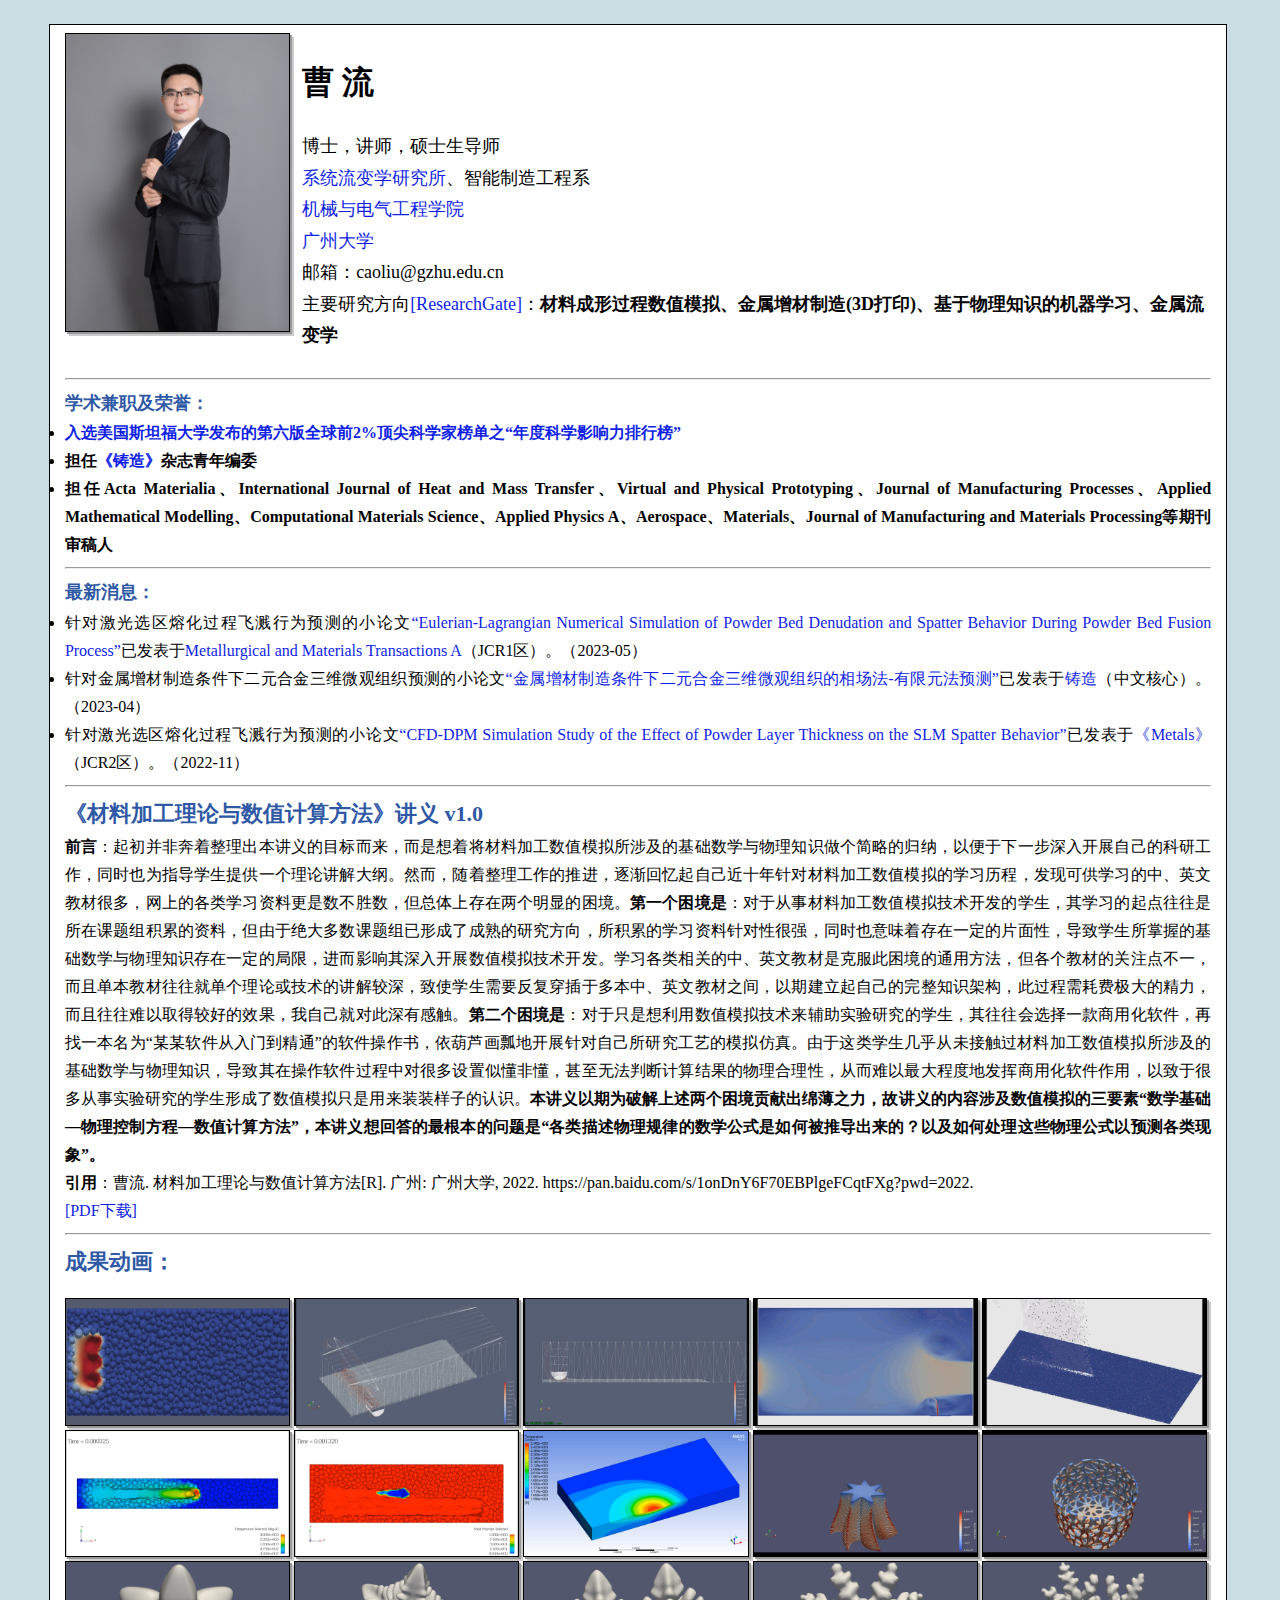
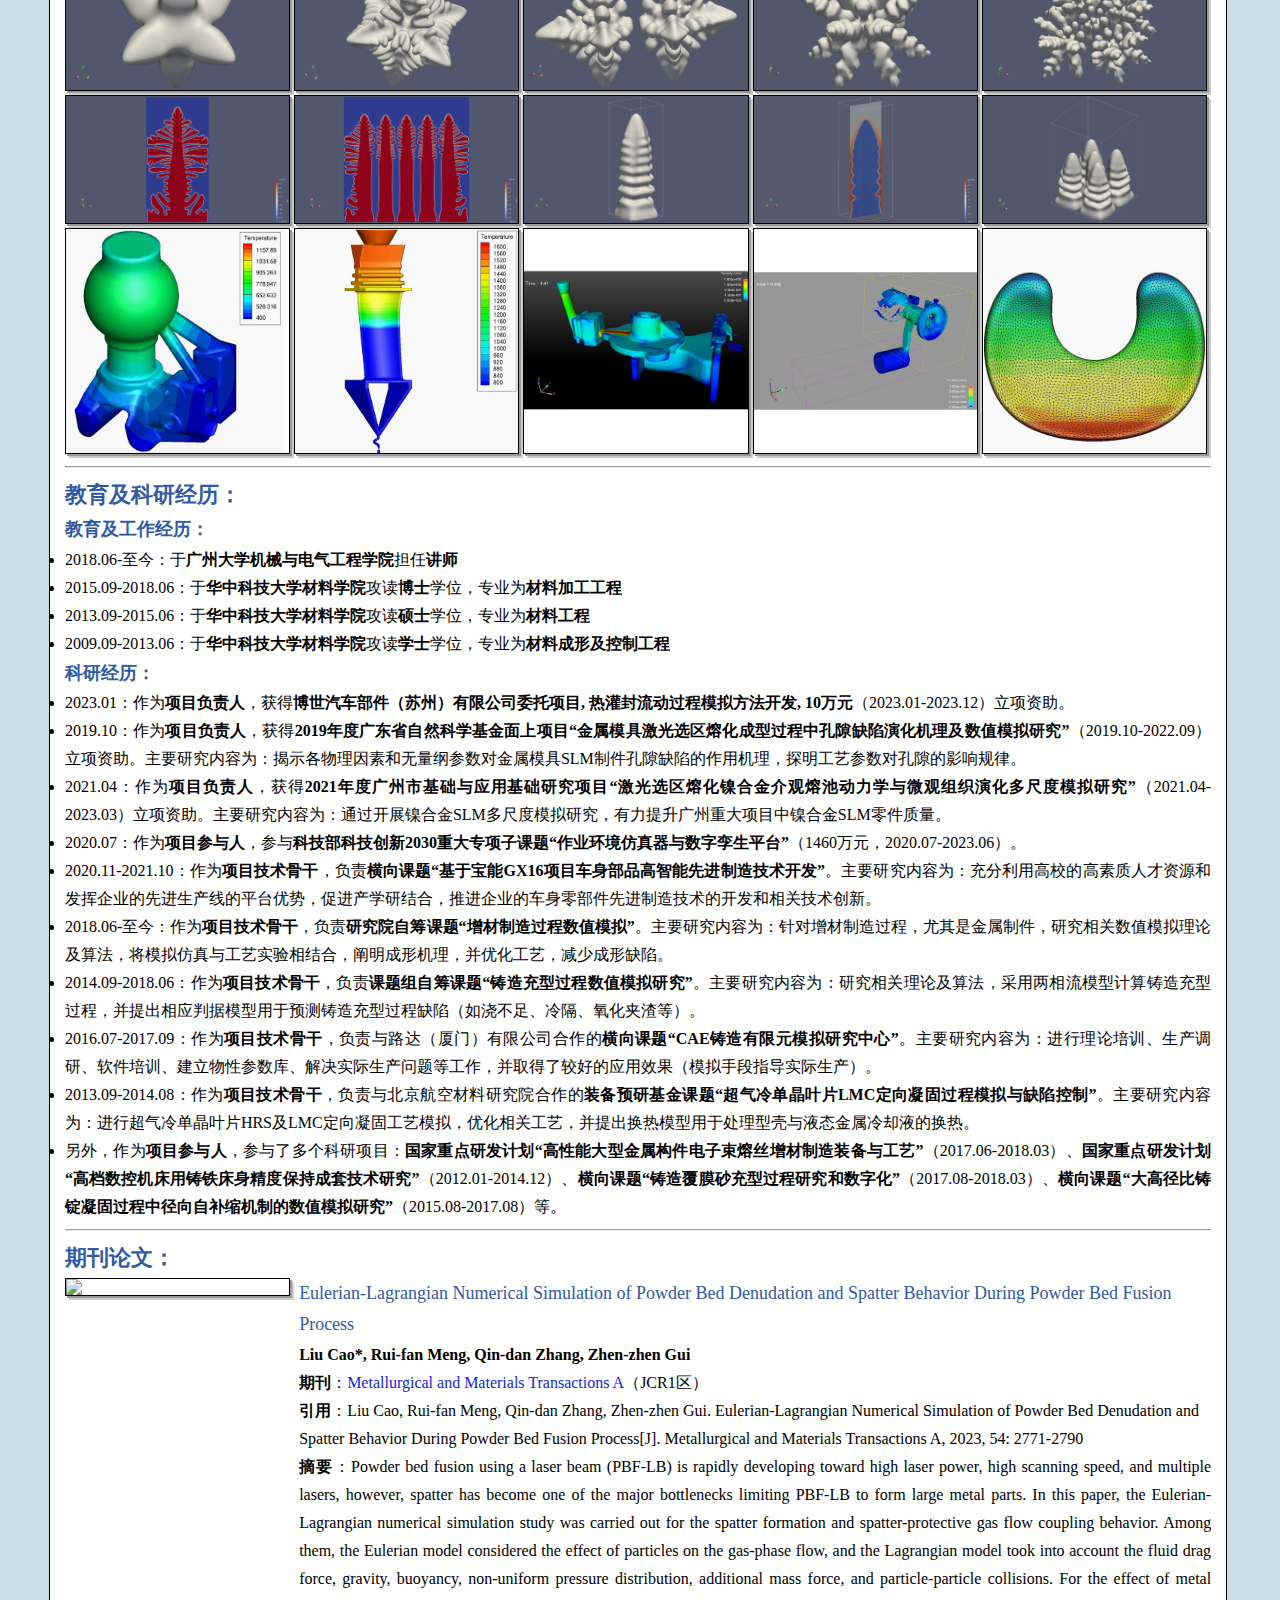
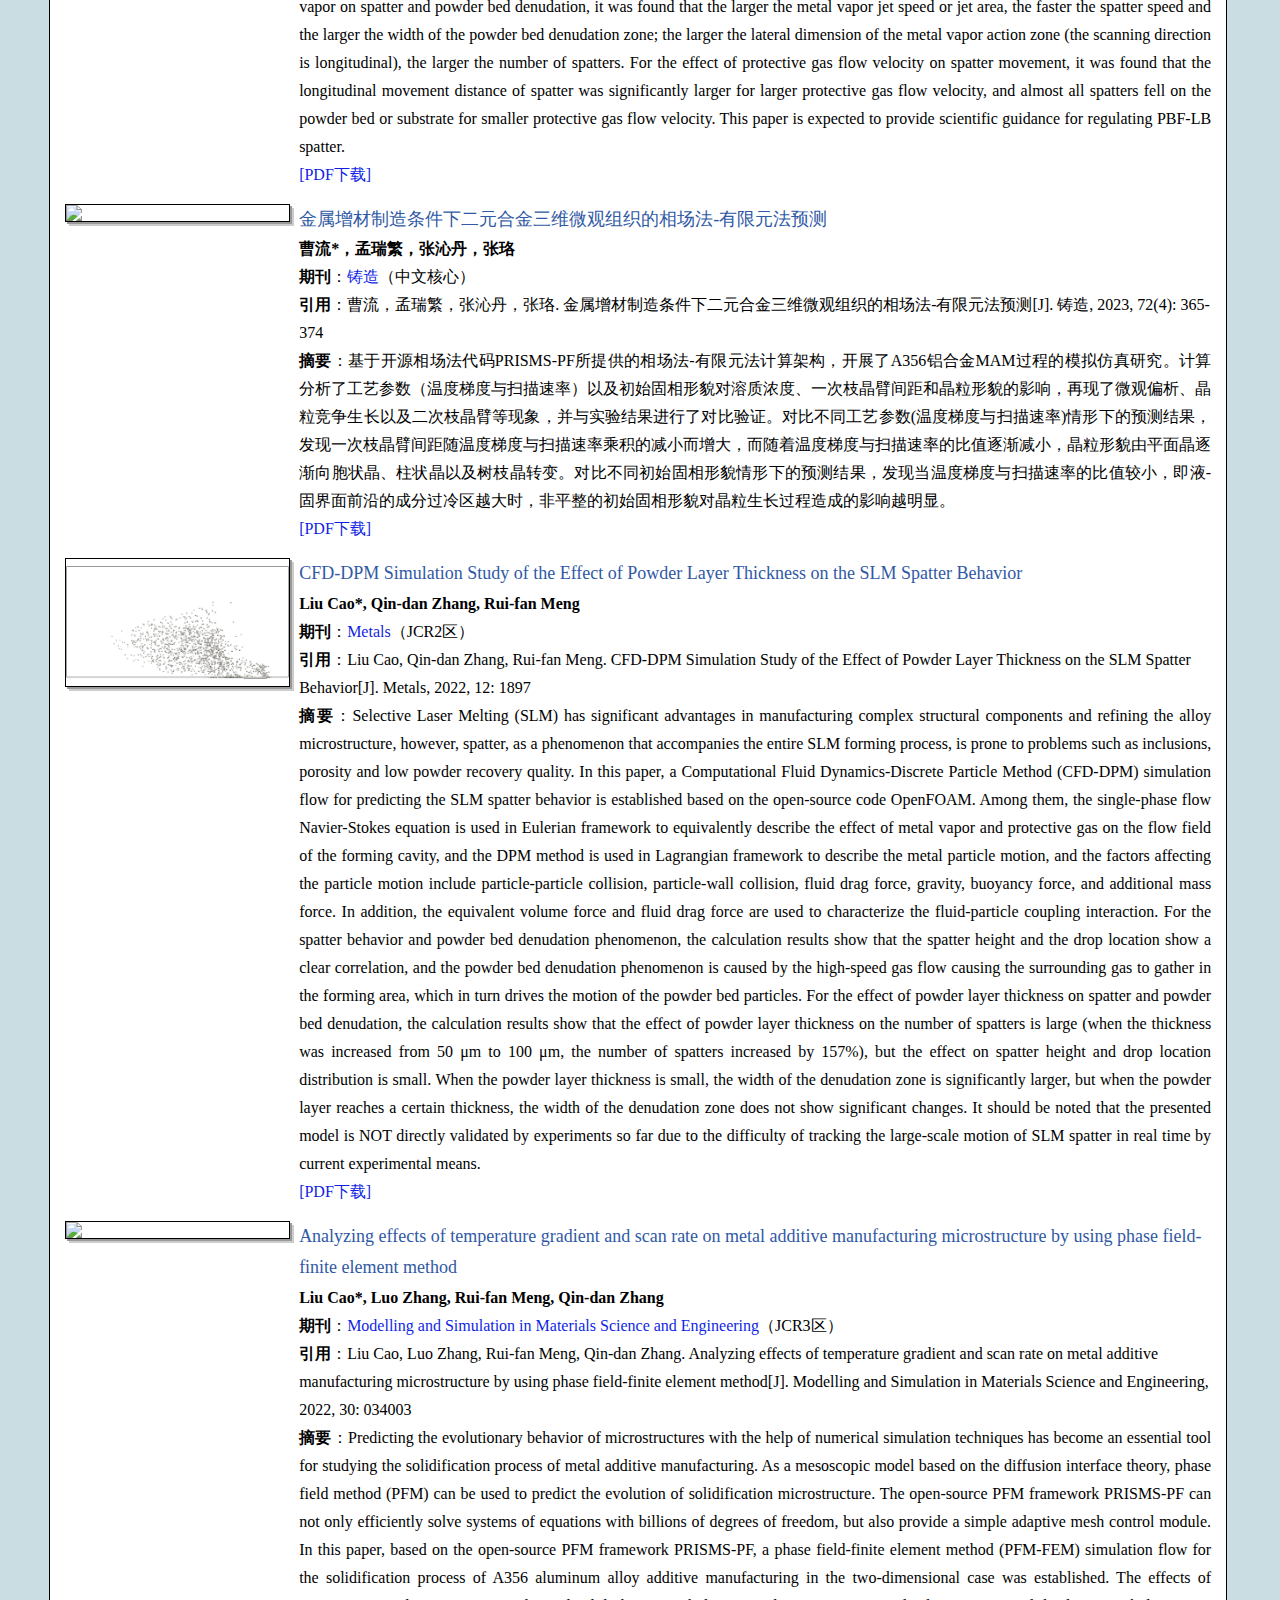
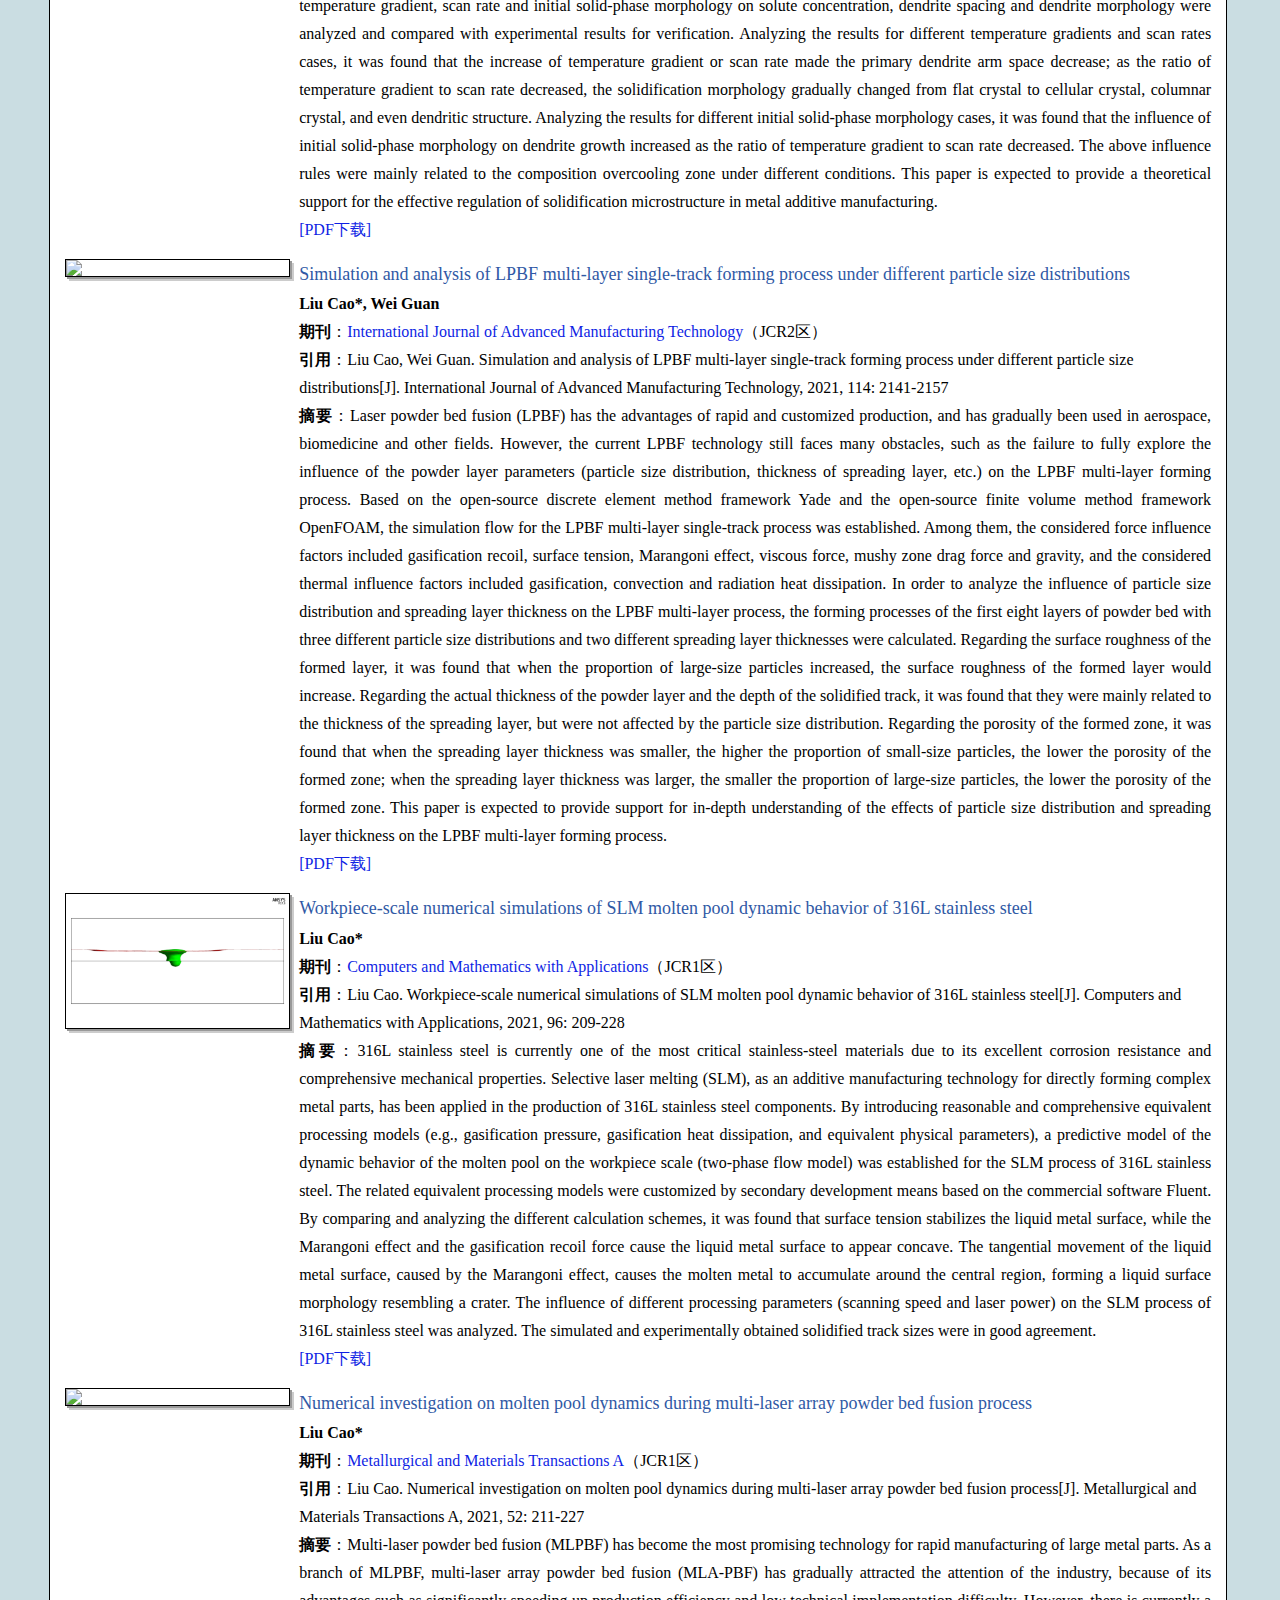
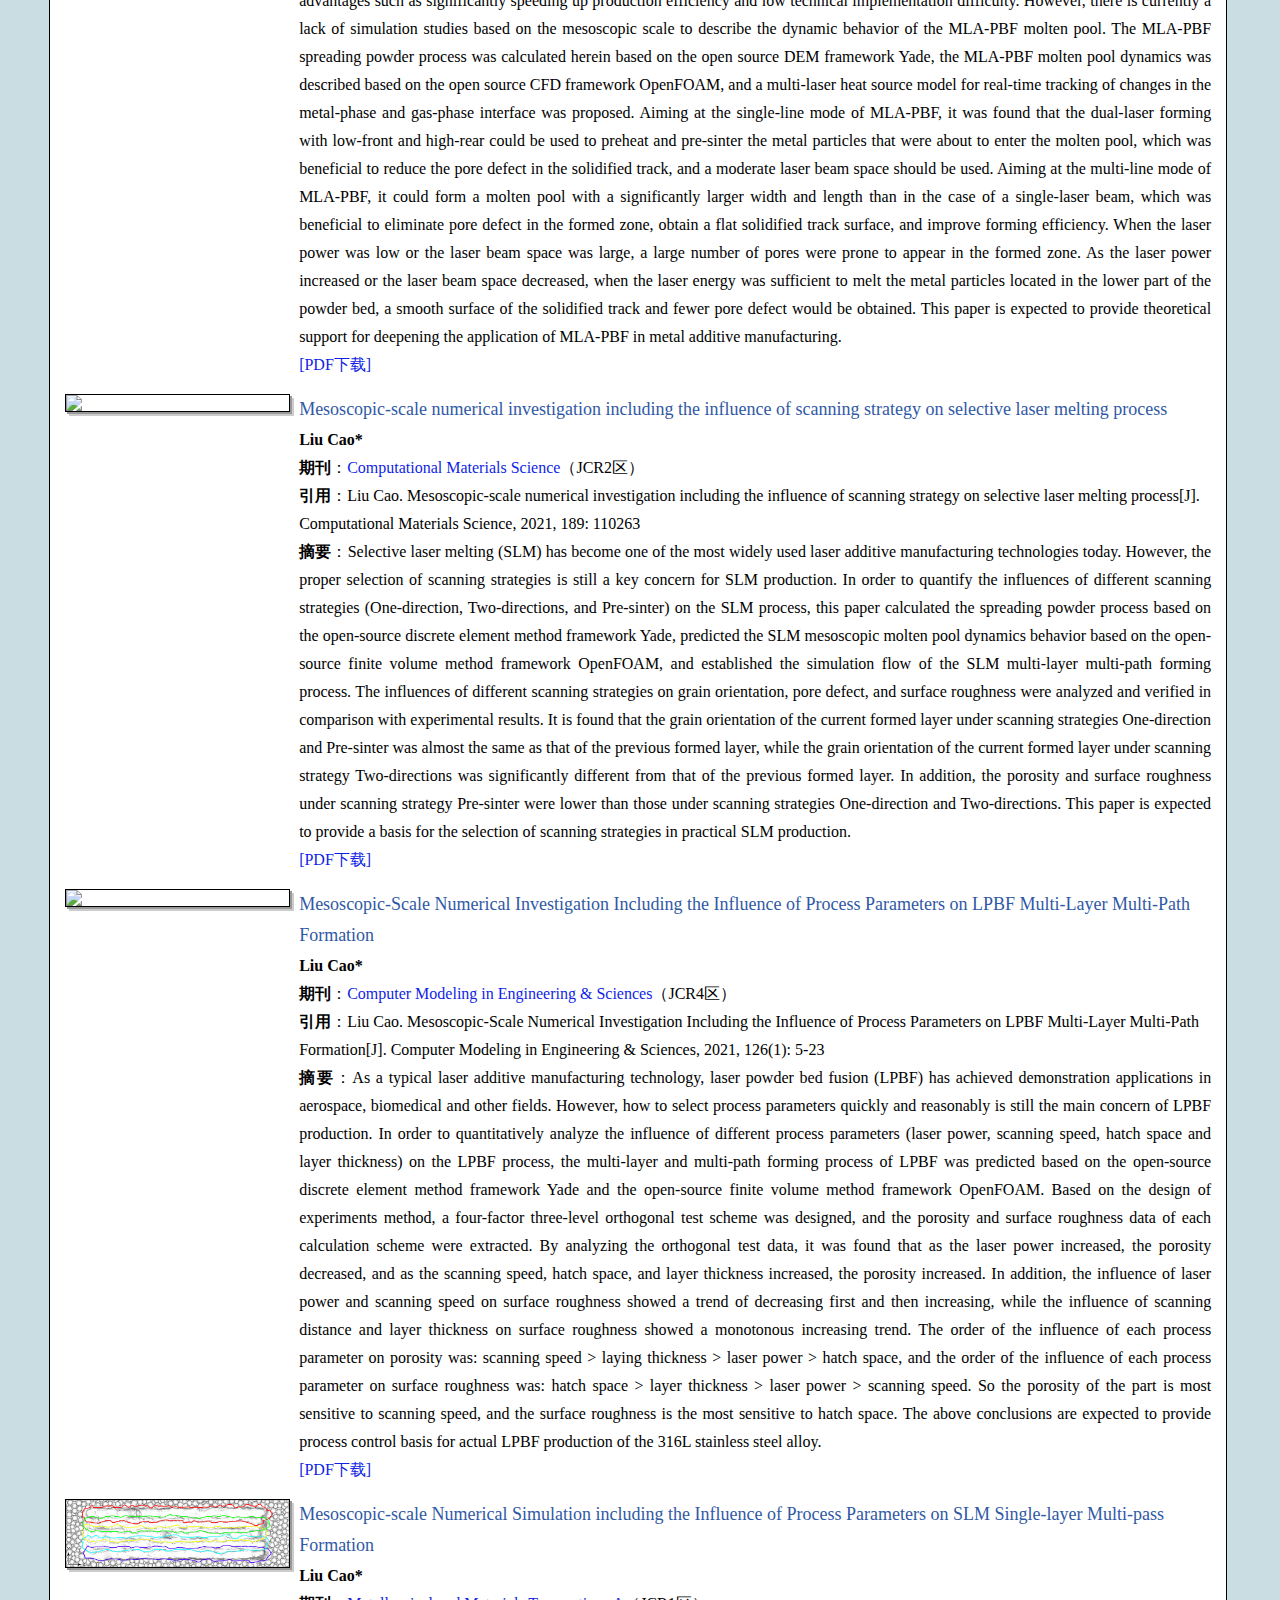
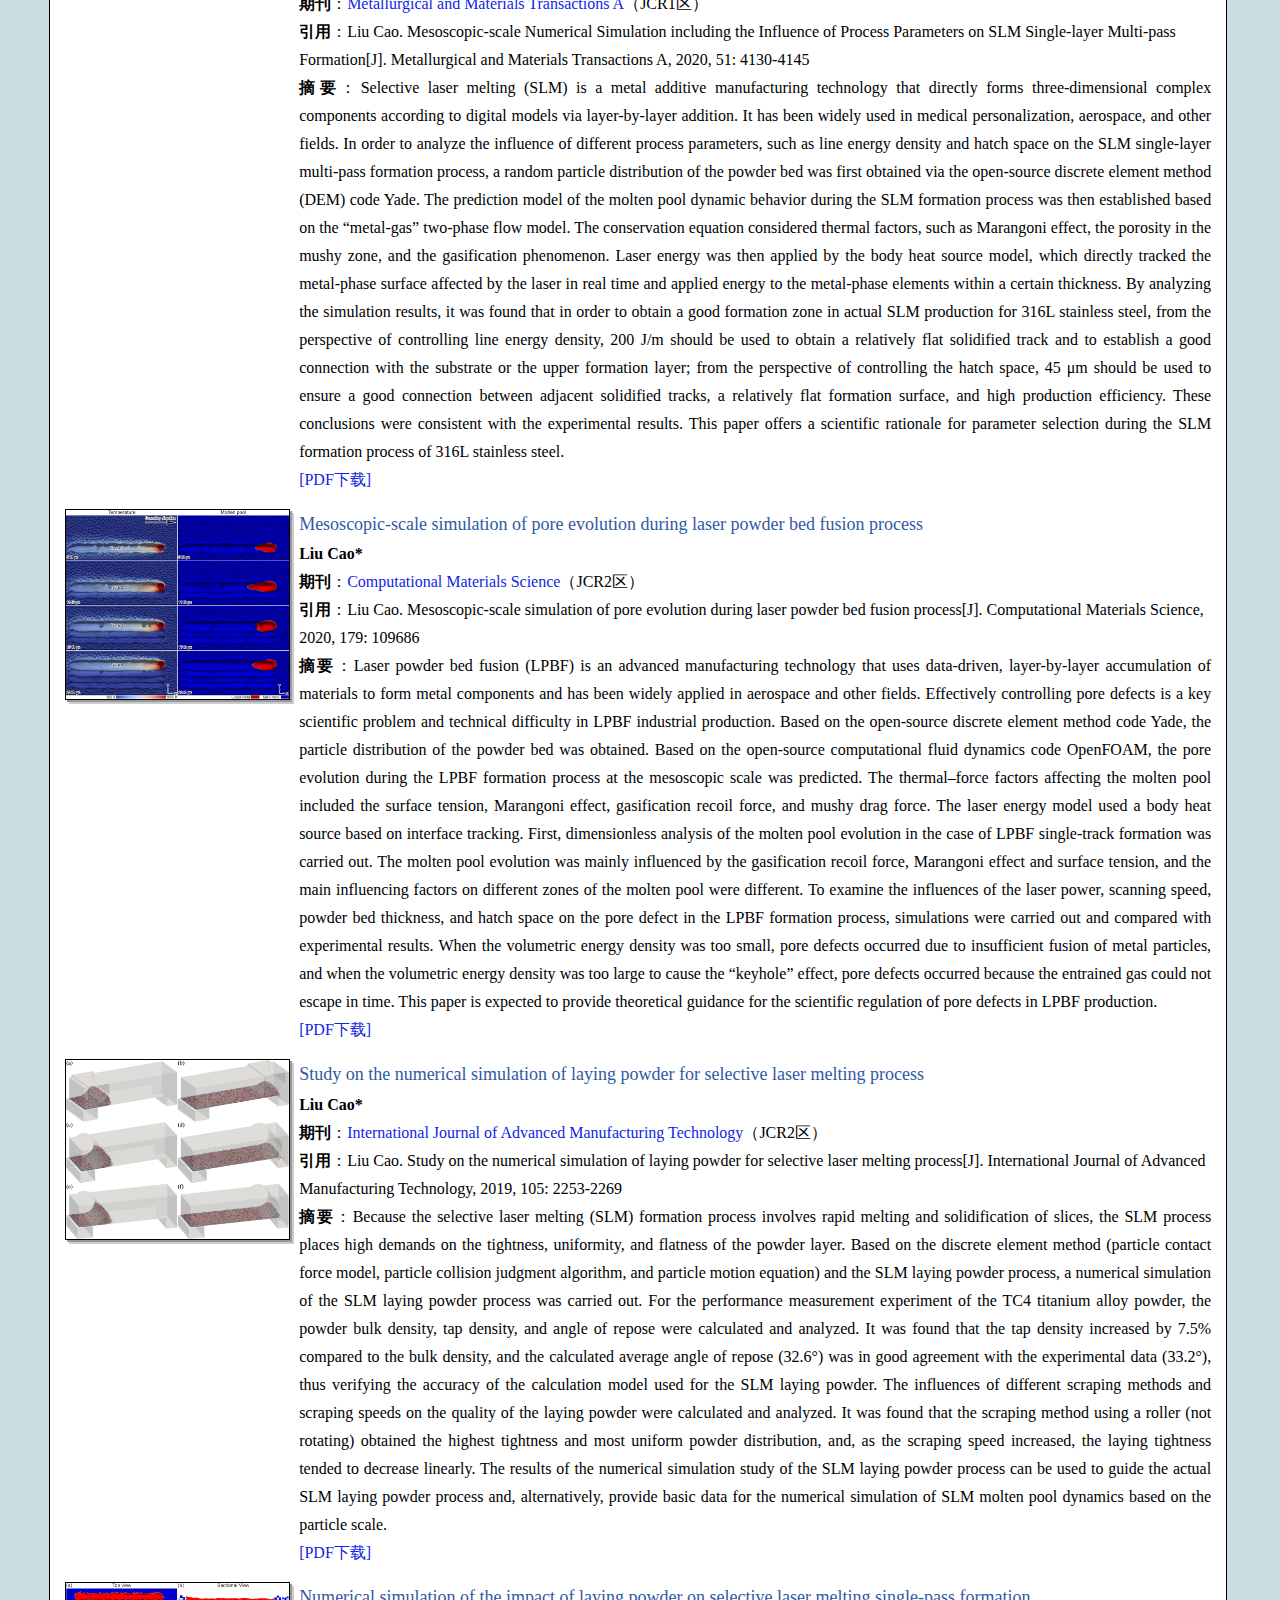
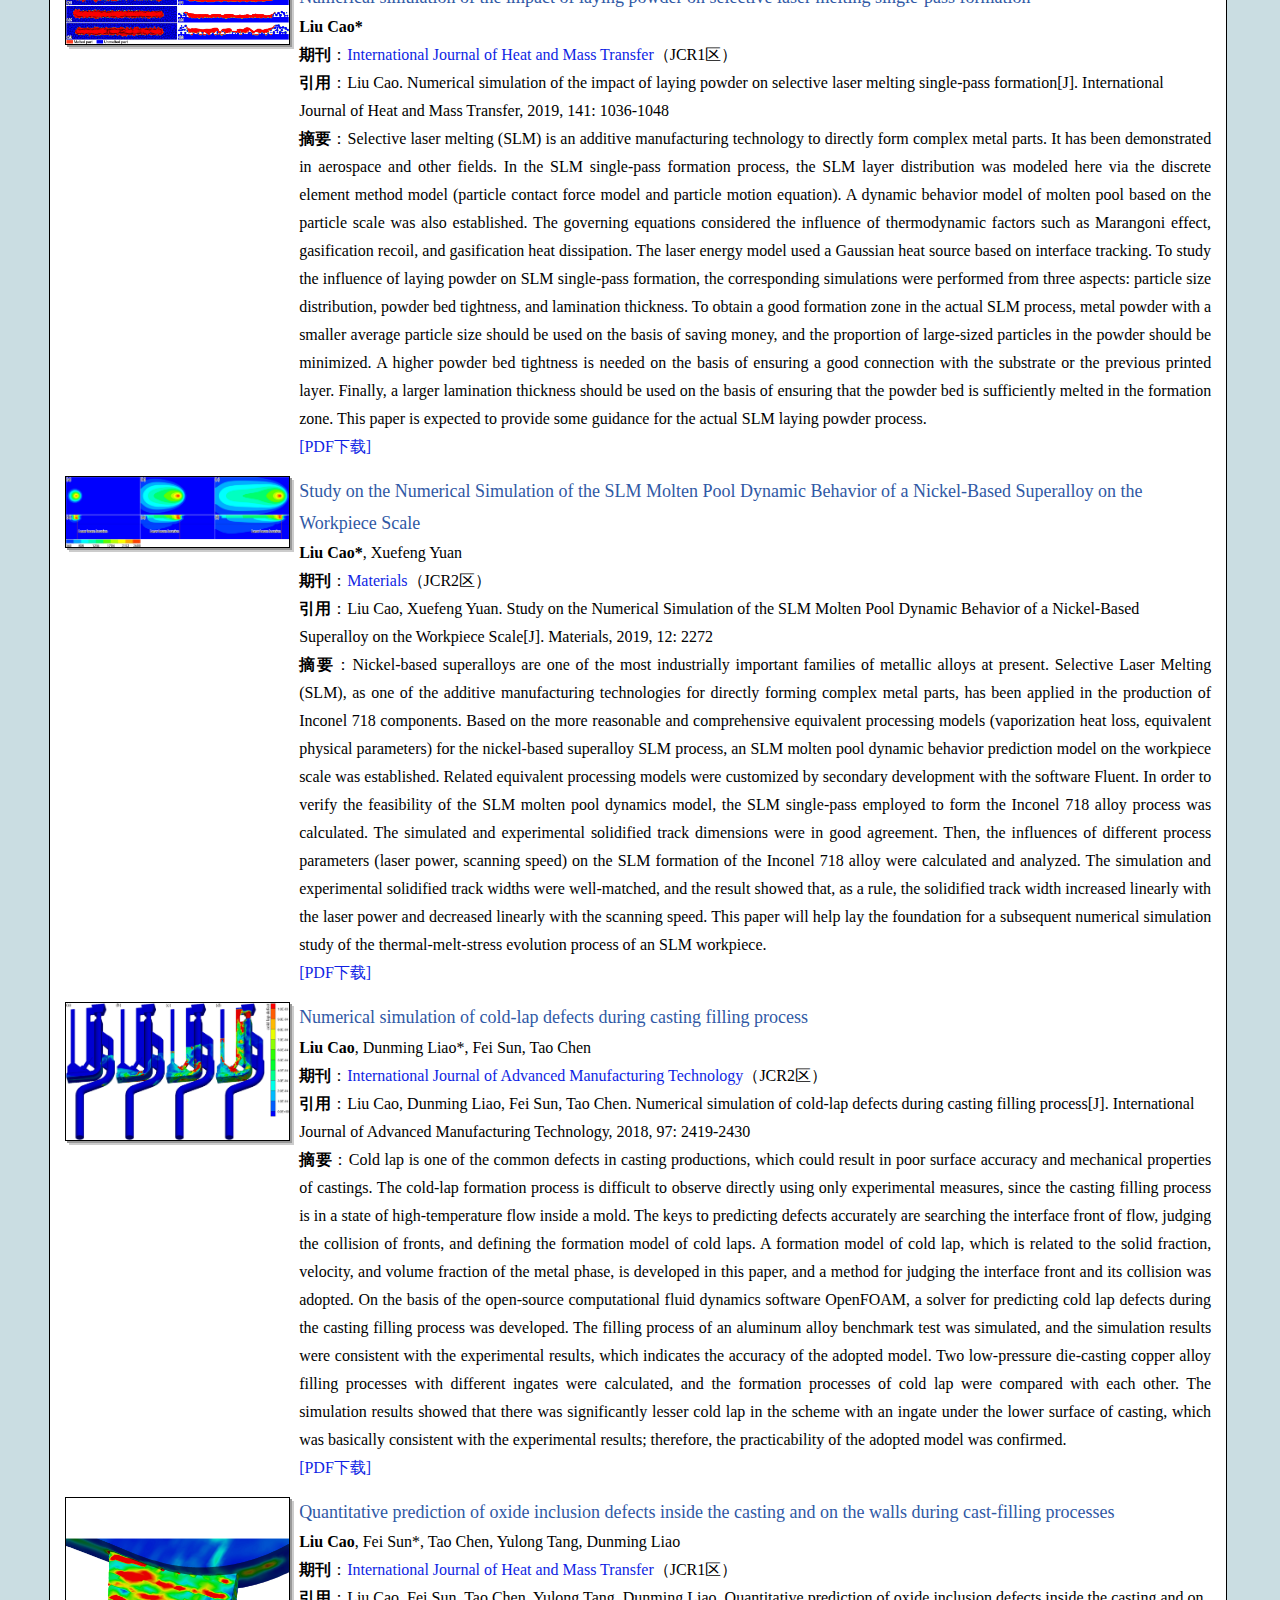
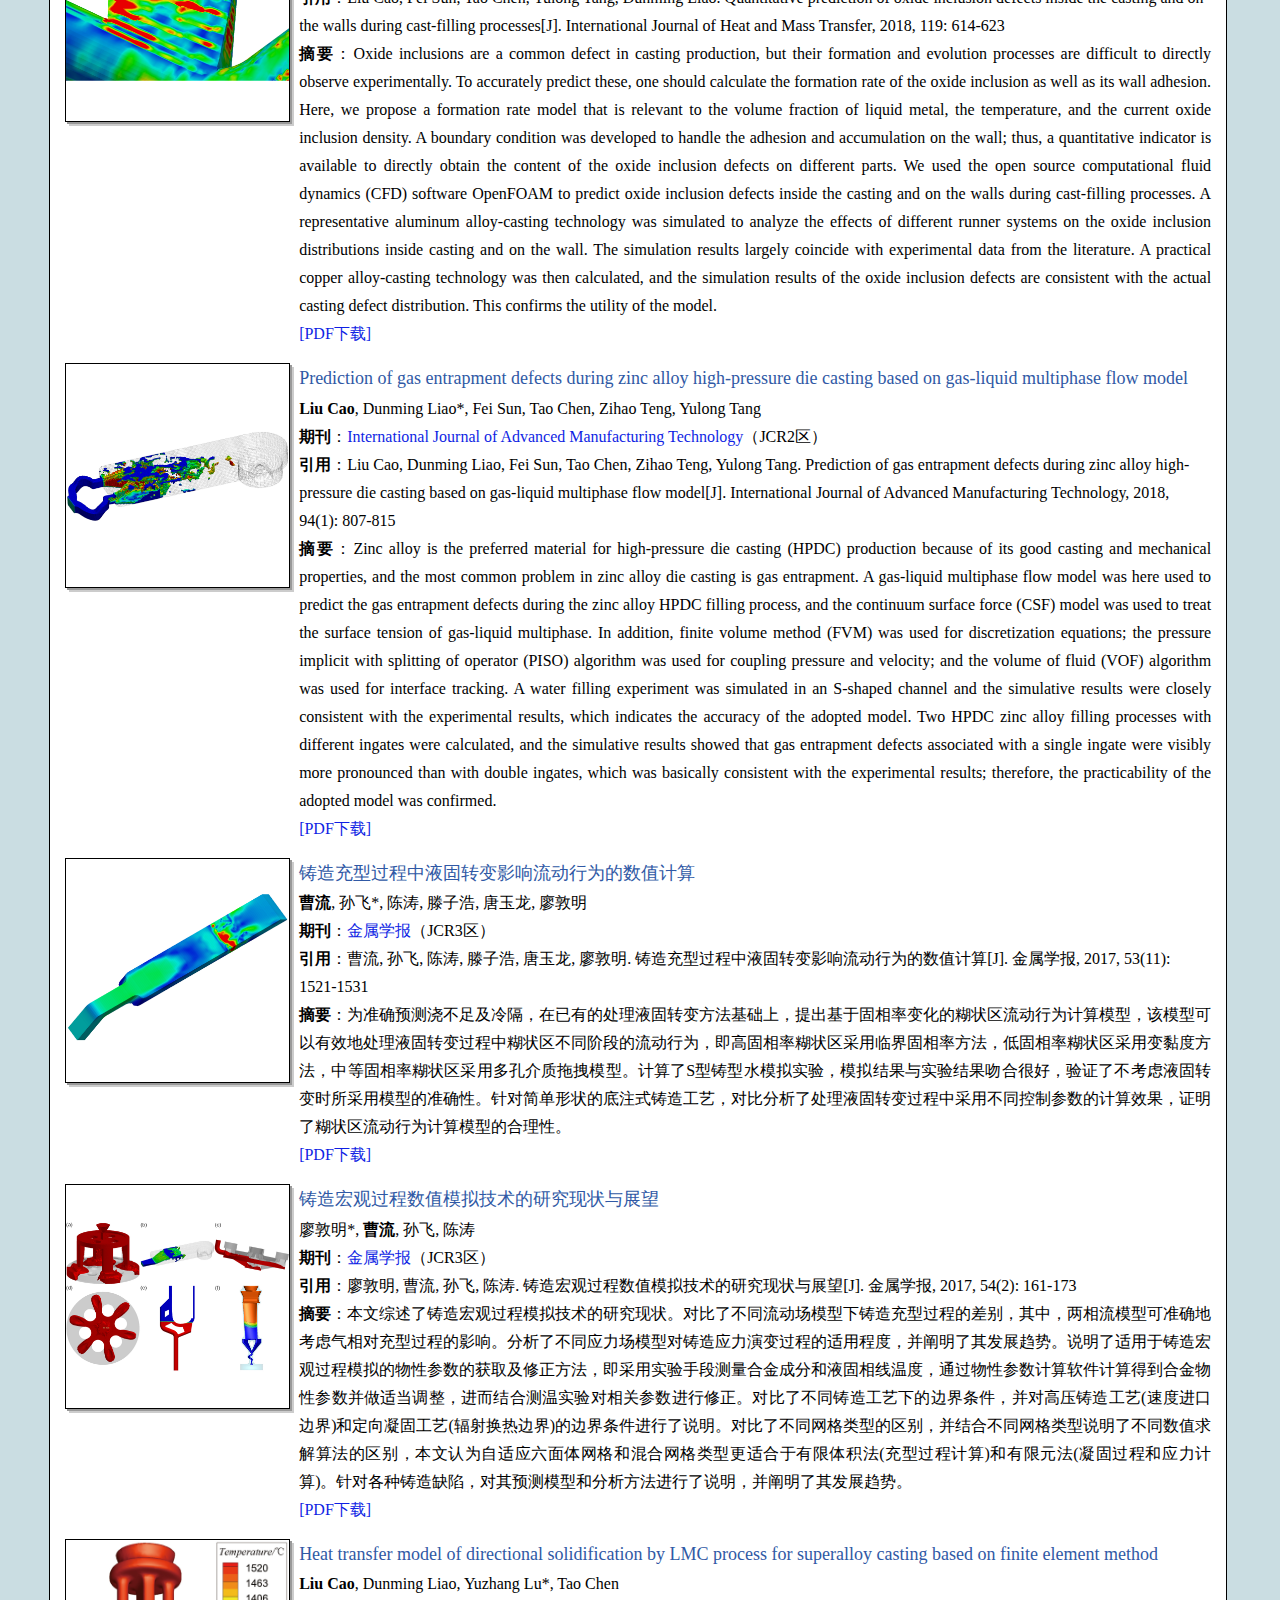
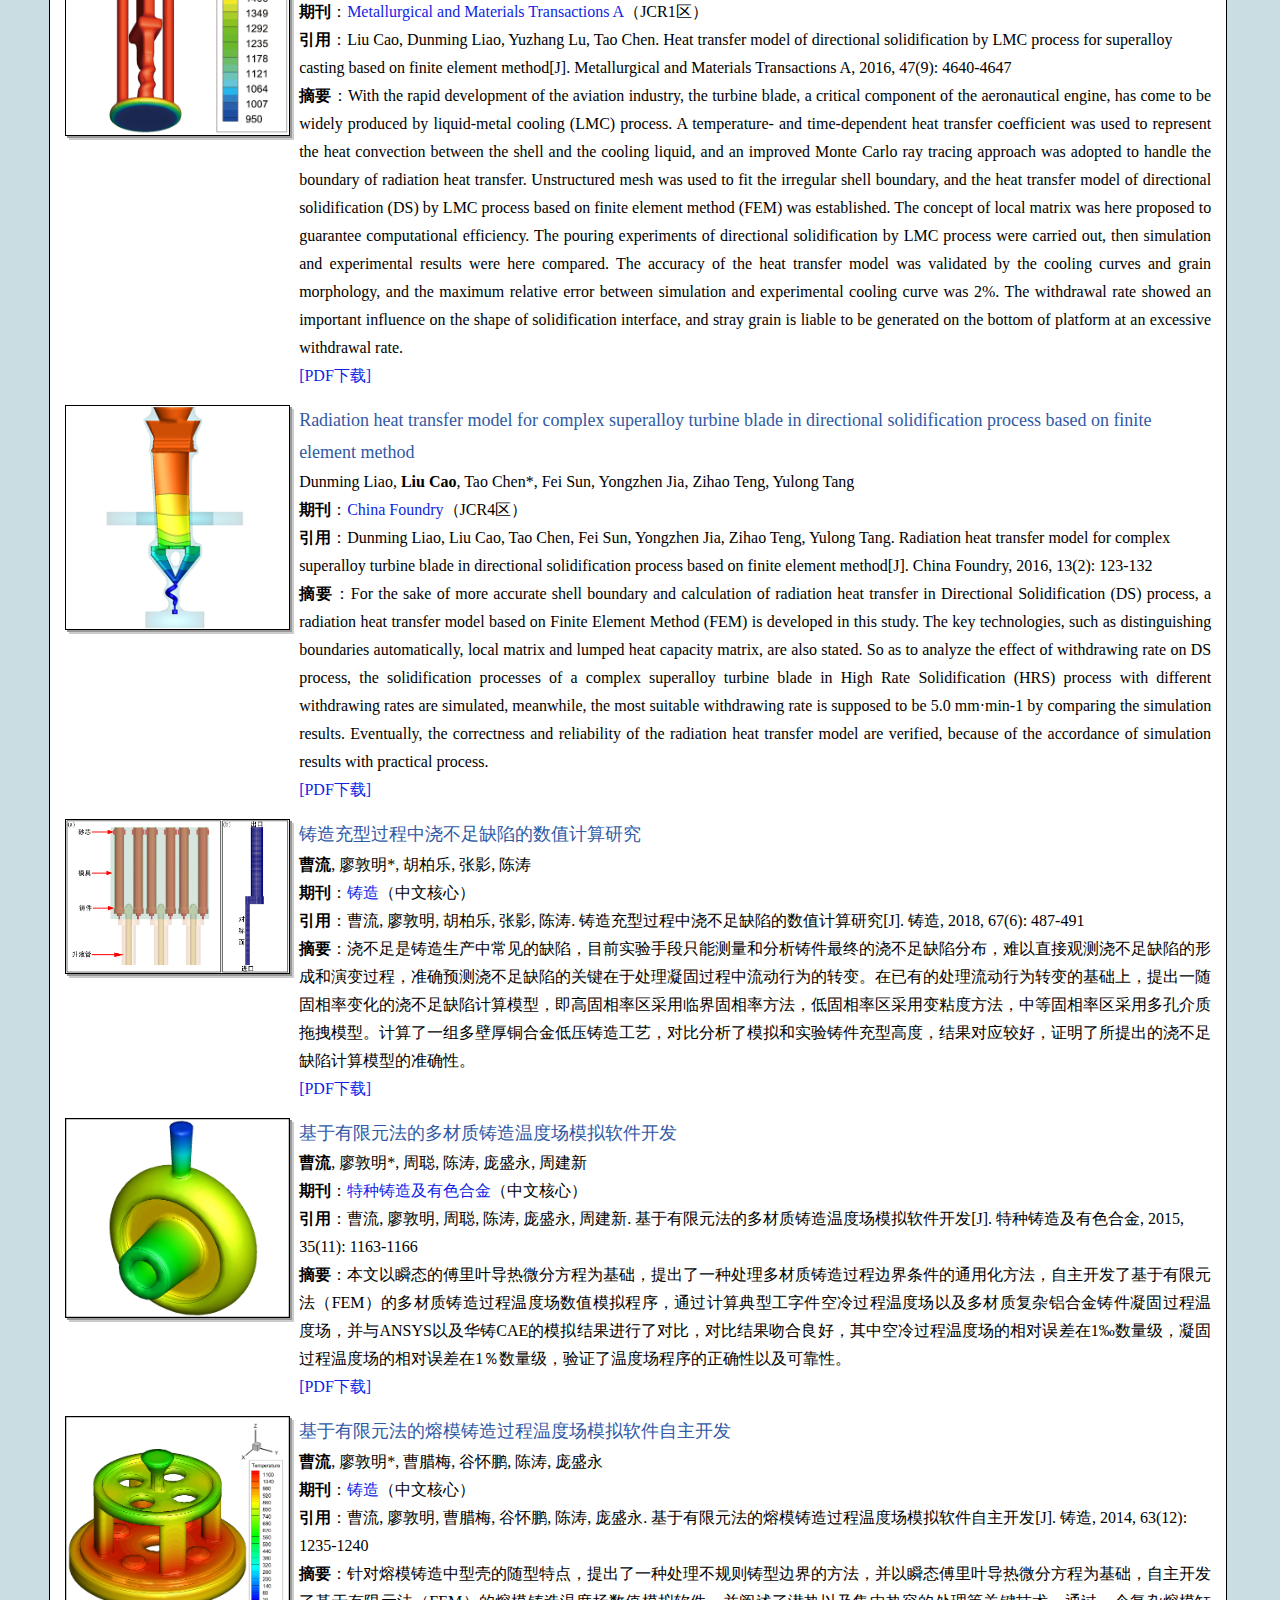
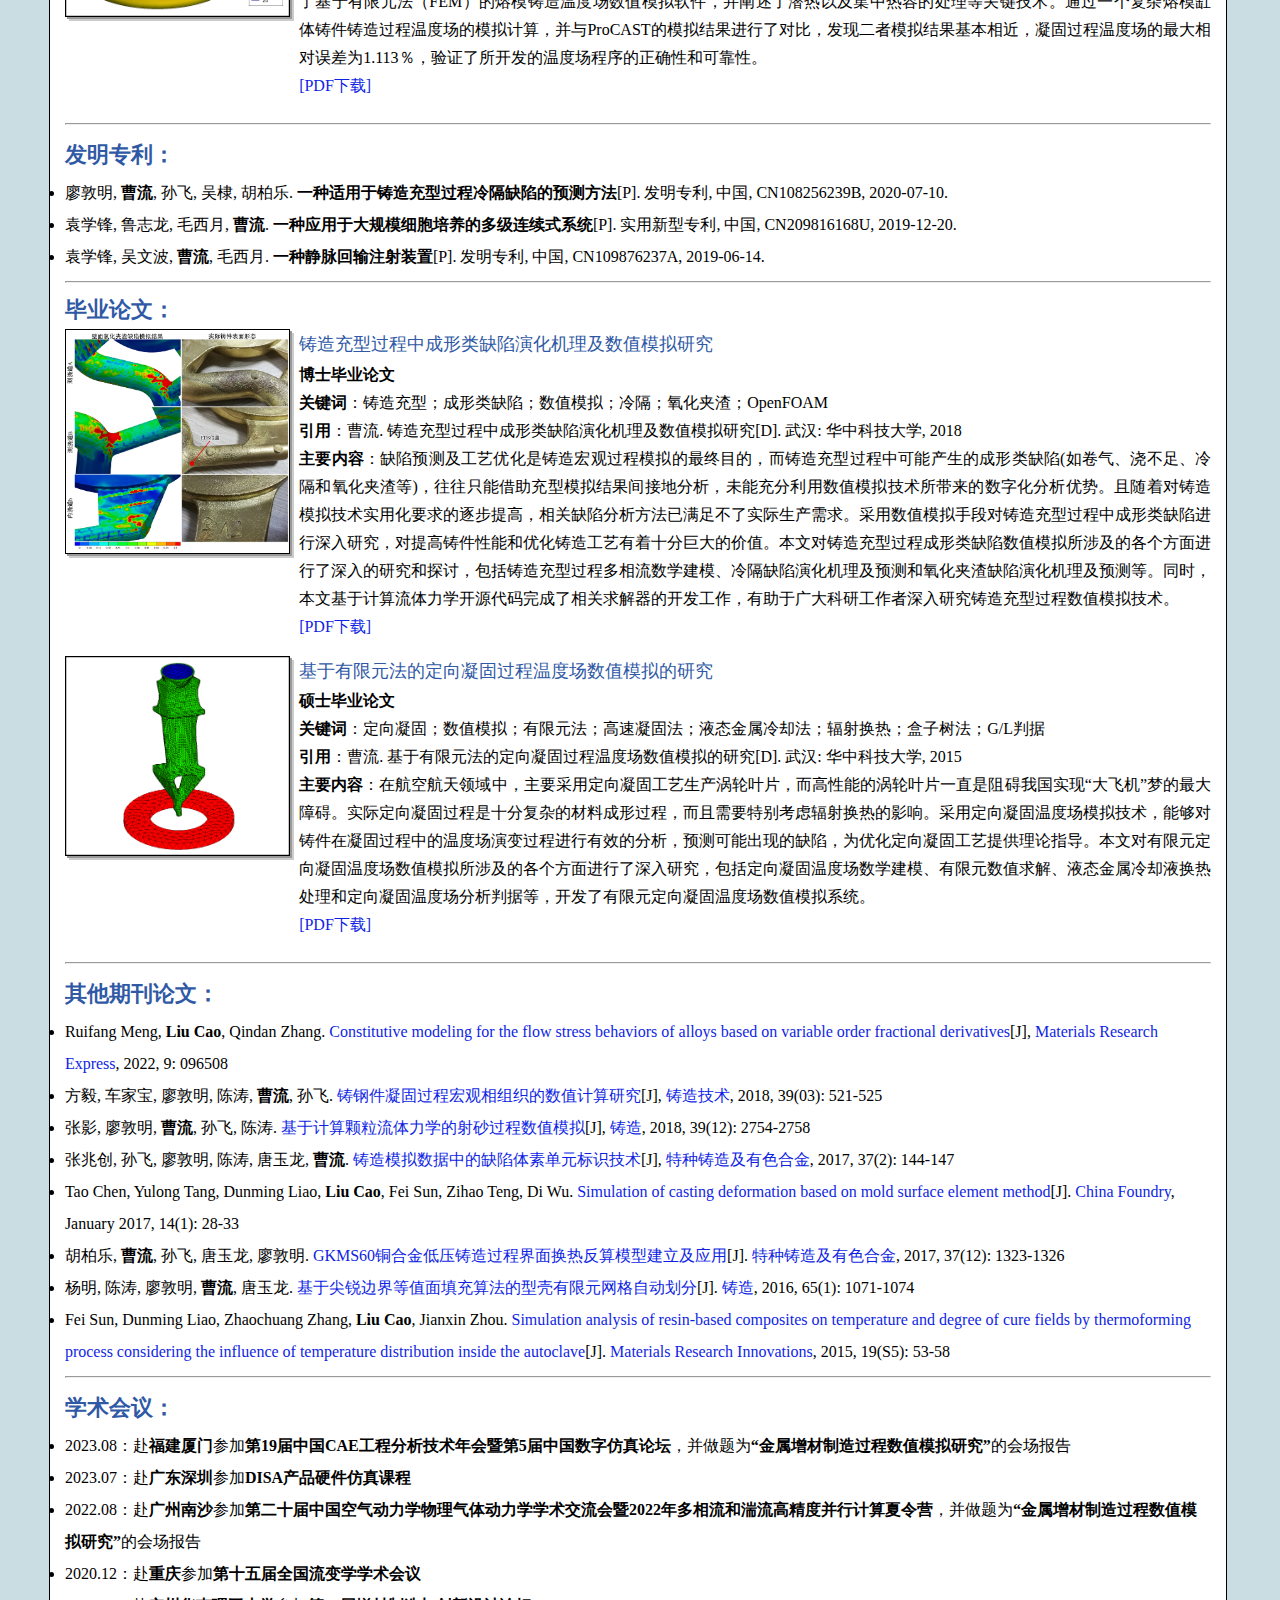
==== commit 3c3a96cd: "初始化主页仓库" ====
--- a/index.html
+++ b/index.html
@@ -32,17 +32,38 @@
           <h1>曹 流</h1>
           <div class="top_text">
             <p>
+              <style="text-align:justify">
               <div>博士，讲师，硕士生导师</div>
               <div><a href="http://isr.gzhu.edu.cn/index.jsp">系统流变学研究所</a>、智能制造工程系</div>
               <div><a href="http://jd.gzhu.edu.cn/index.htm">机械与电气工程学院</a></div>
               <div><a href="http://www.gzhu.edu.cn/">广州大学</a></div>
-              <div>邮箱：caoliu@gzhu.edu.cn</a></div>
-              <div>主要研究方向<a href="https://www.researchgate.net/profile/Cao_Liu2">[ResearchGate]</a>：<b>金属增材制造与金属流变学、材料成形过程数值模拟、机器人智能化技术</b></div>
+              <div>邮箱：caoliu@gzhu.edu.cn</div>
+              <div>主要研究方向<a href="https://www.researchgate.net/profile/Cao_Liu2">[ResearchGate]</a>：<b>材料成形过程数值模拟、金属增材制造(3D打印)、基于物理知识的机器学习、金属流变学</b></div>
+              <style="text-align:justify">
             </p>
           </div>
         </div>
       </div>
     </div>
+
+    <hr>
+
+    <div class="news clearf">
+      <div class="container">
+        <div class="title-little"><b>学术兼职及荣誉：</b></div>
+        <li style="text-align:justify">
+          <b><a href="http://news.gzhu.edu.cn/info/1002/25282.htm">入选美国斯坦福大学发布的第六版全球前2%顶尖科学家榜单之“年度科学影响力排行榜”</a></b>
+        </li style="text-align:justify">
+        <li style="text-align:justify">
+          <b>担任<a href="http://www.foundryworld.com/indexzhong.php/zazhishe/zhuzao/id/38/type/2">《铸造》</a>杂志青年编委</b>
+        </li style="text-align:justify">
+        <li style="text-align:justify">
+          <b>担任Acta Materialia、International Journal of Heat and Mass Transfer、Virtual and Physical Prototyping、Journal of Manufacturing Processes、Applied Mathematical Modelling、Computational Materials Science、Applied Physics A、Aerospace、Materials、Journal of Manufacturing and Materials Processing等期刊审稿人</b>
+        </li style="text-align:justify">
+      </div>
+    </div>
+
+    <hr>
 
     <!--最新消息-->
     <div class="news clearf">
@@ -854,7 +875,7 @@
     <div class="footer">
       <div class="container clearf">
         <div>欢迎大家交流沟通：caoliu@gzhu.edu.cn</div>
-        <div>最新更新日期：2023年08月24日</div>
+        <div>最新更新日期：2023年10月21日</div>
       </div>
     </div>
   </div>
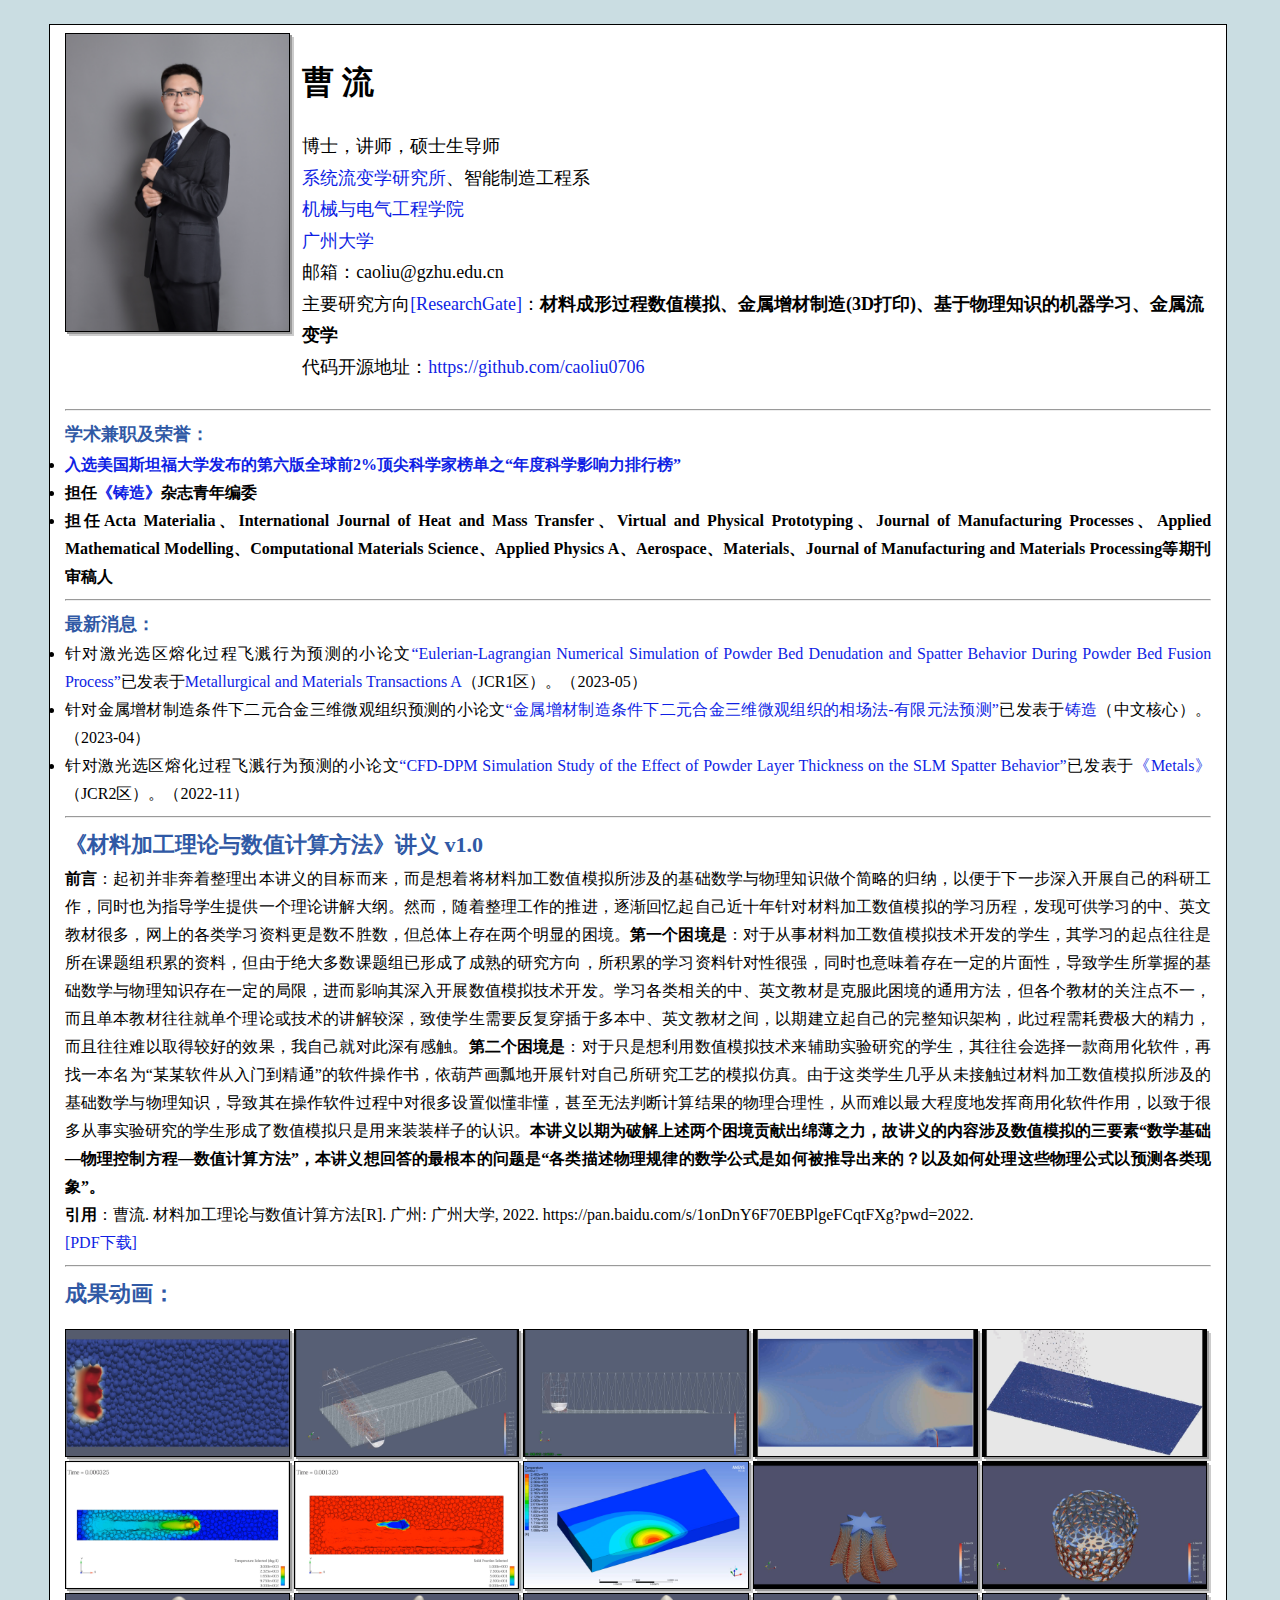
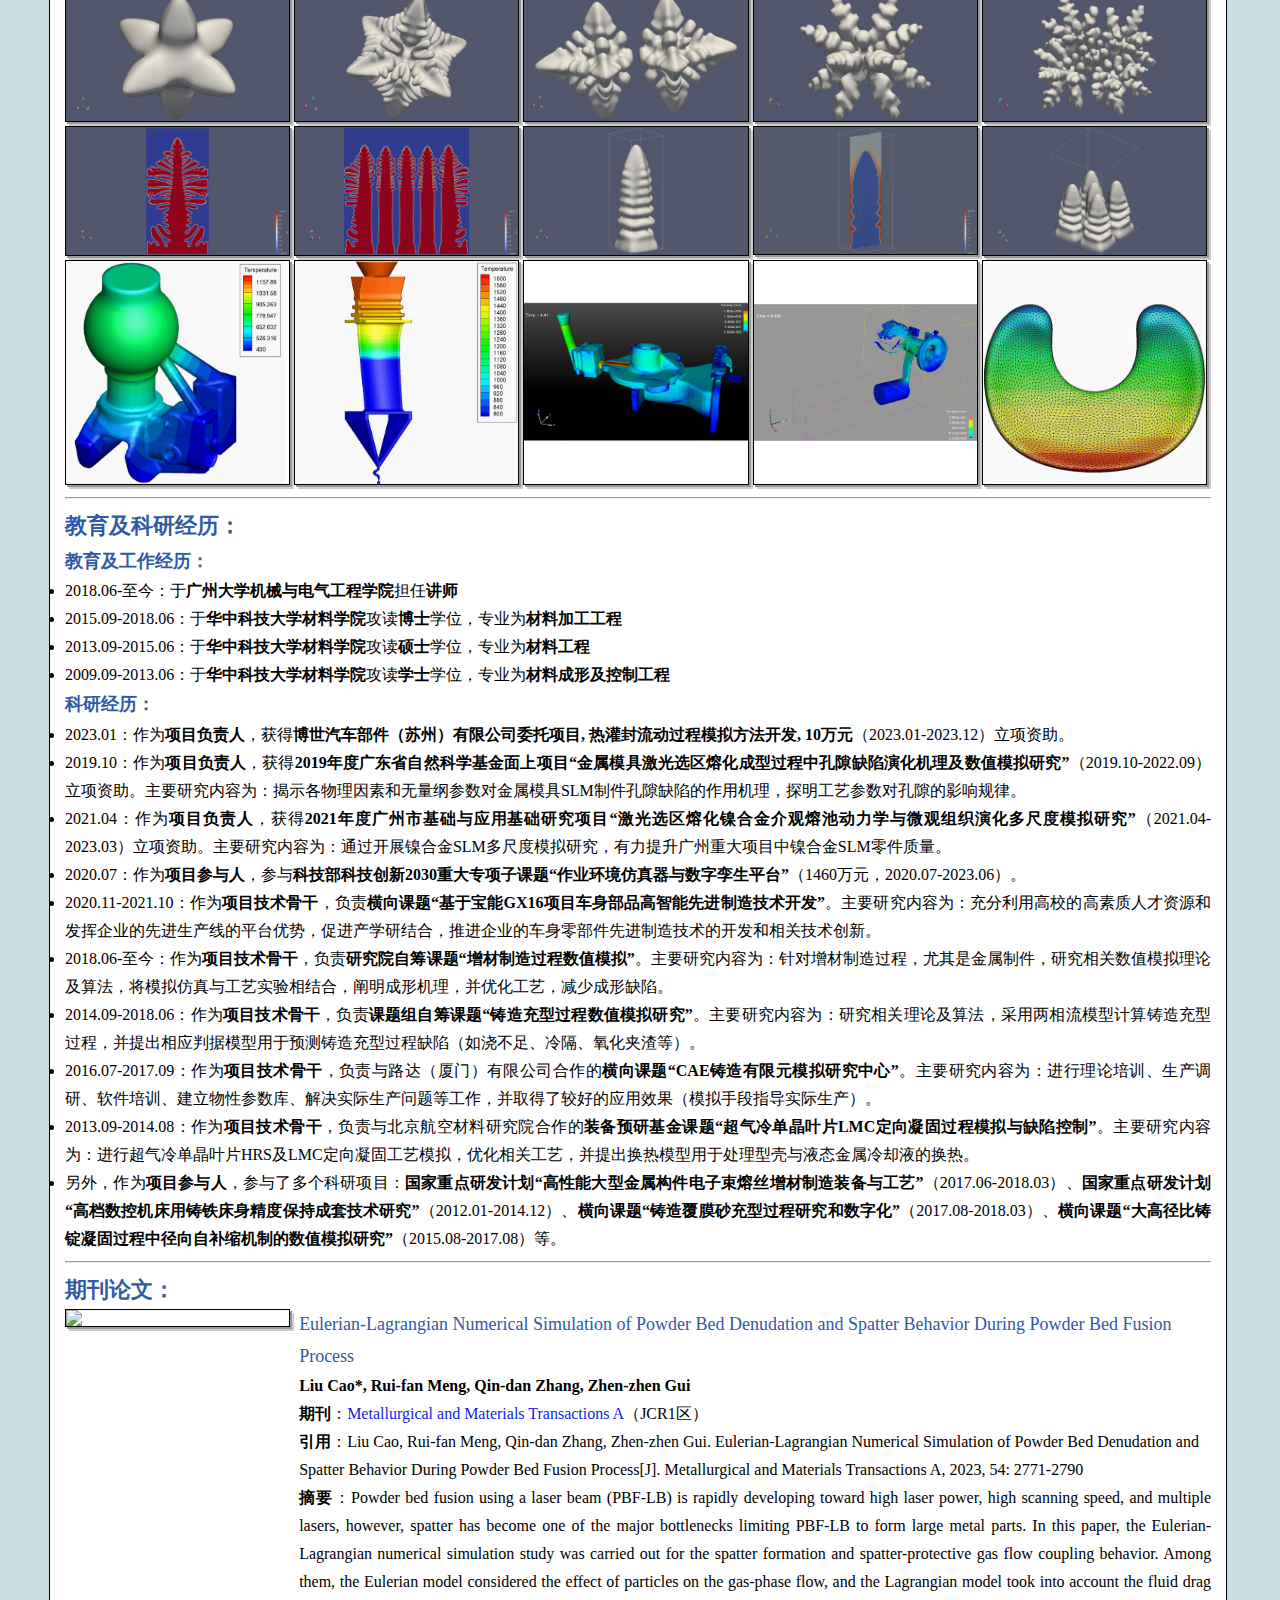
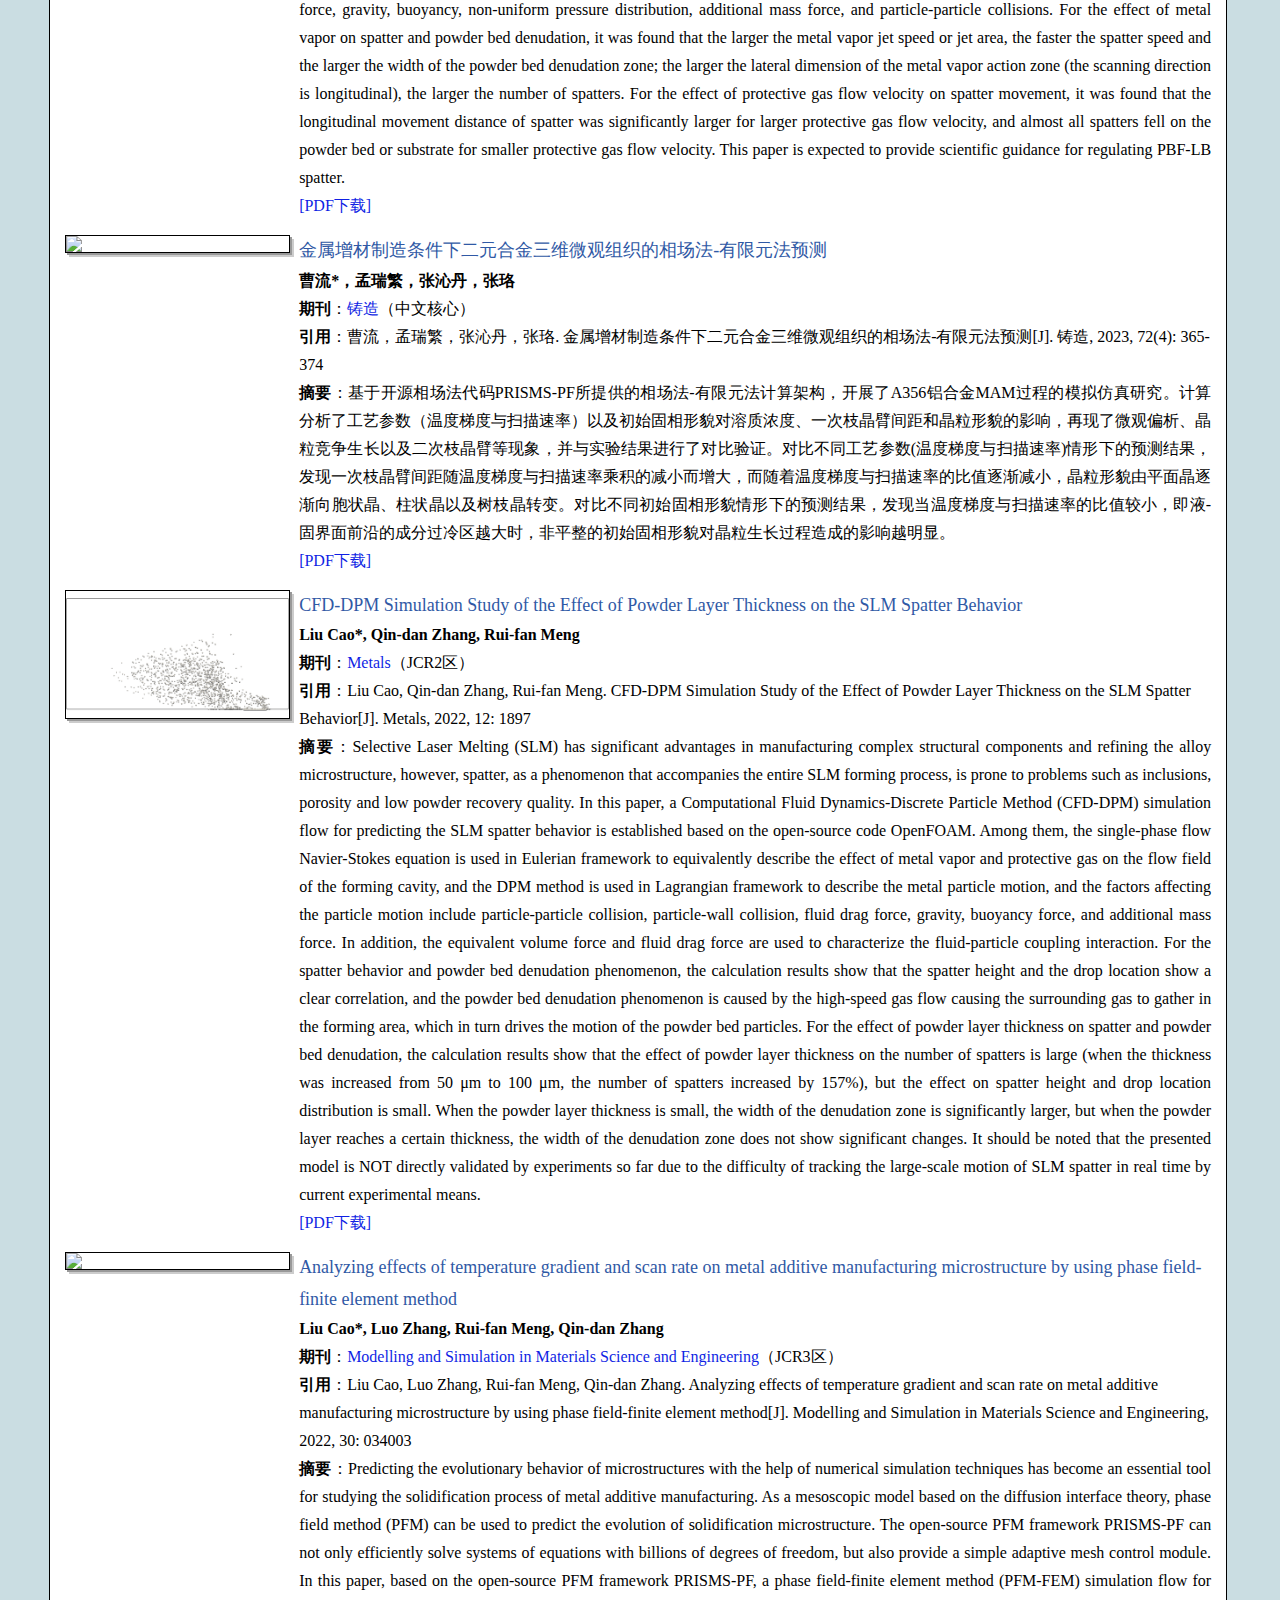
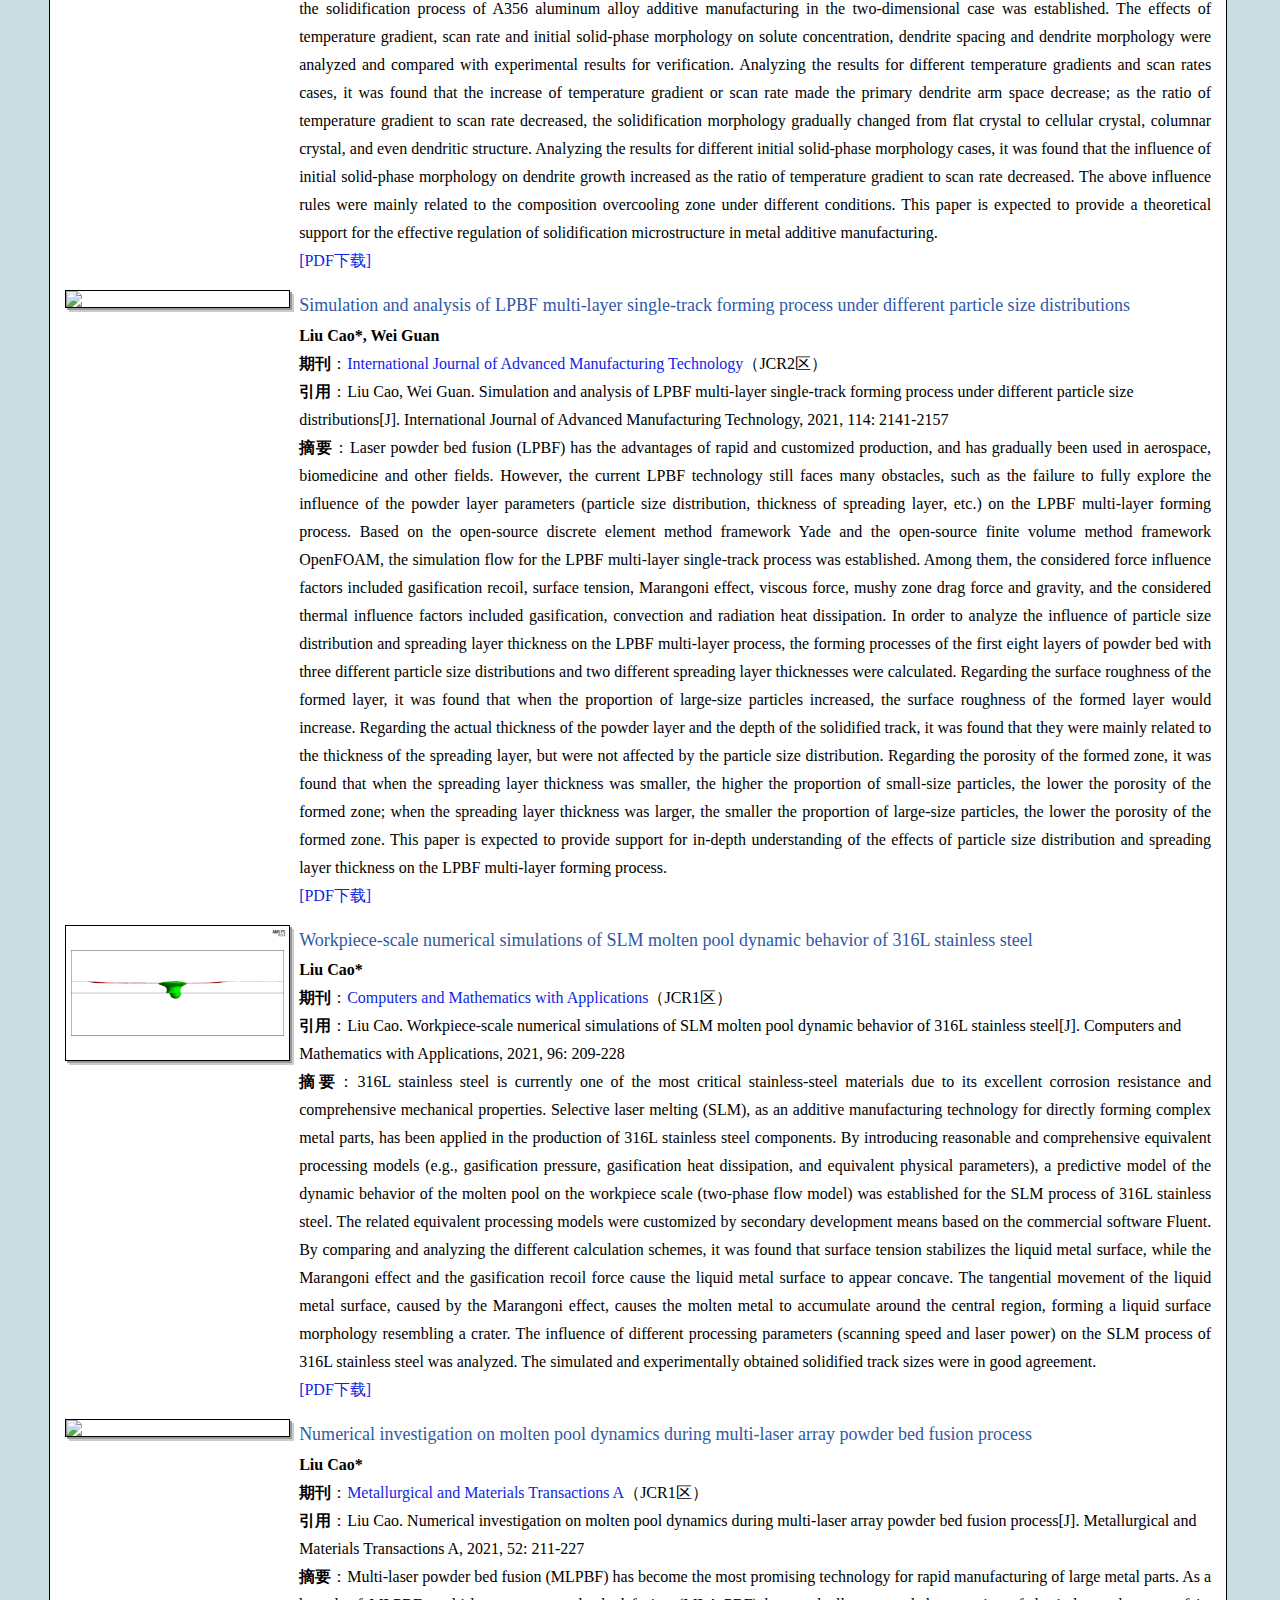
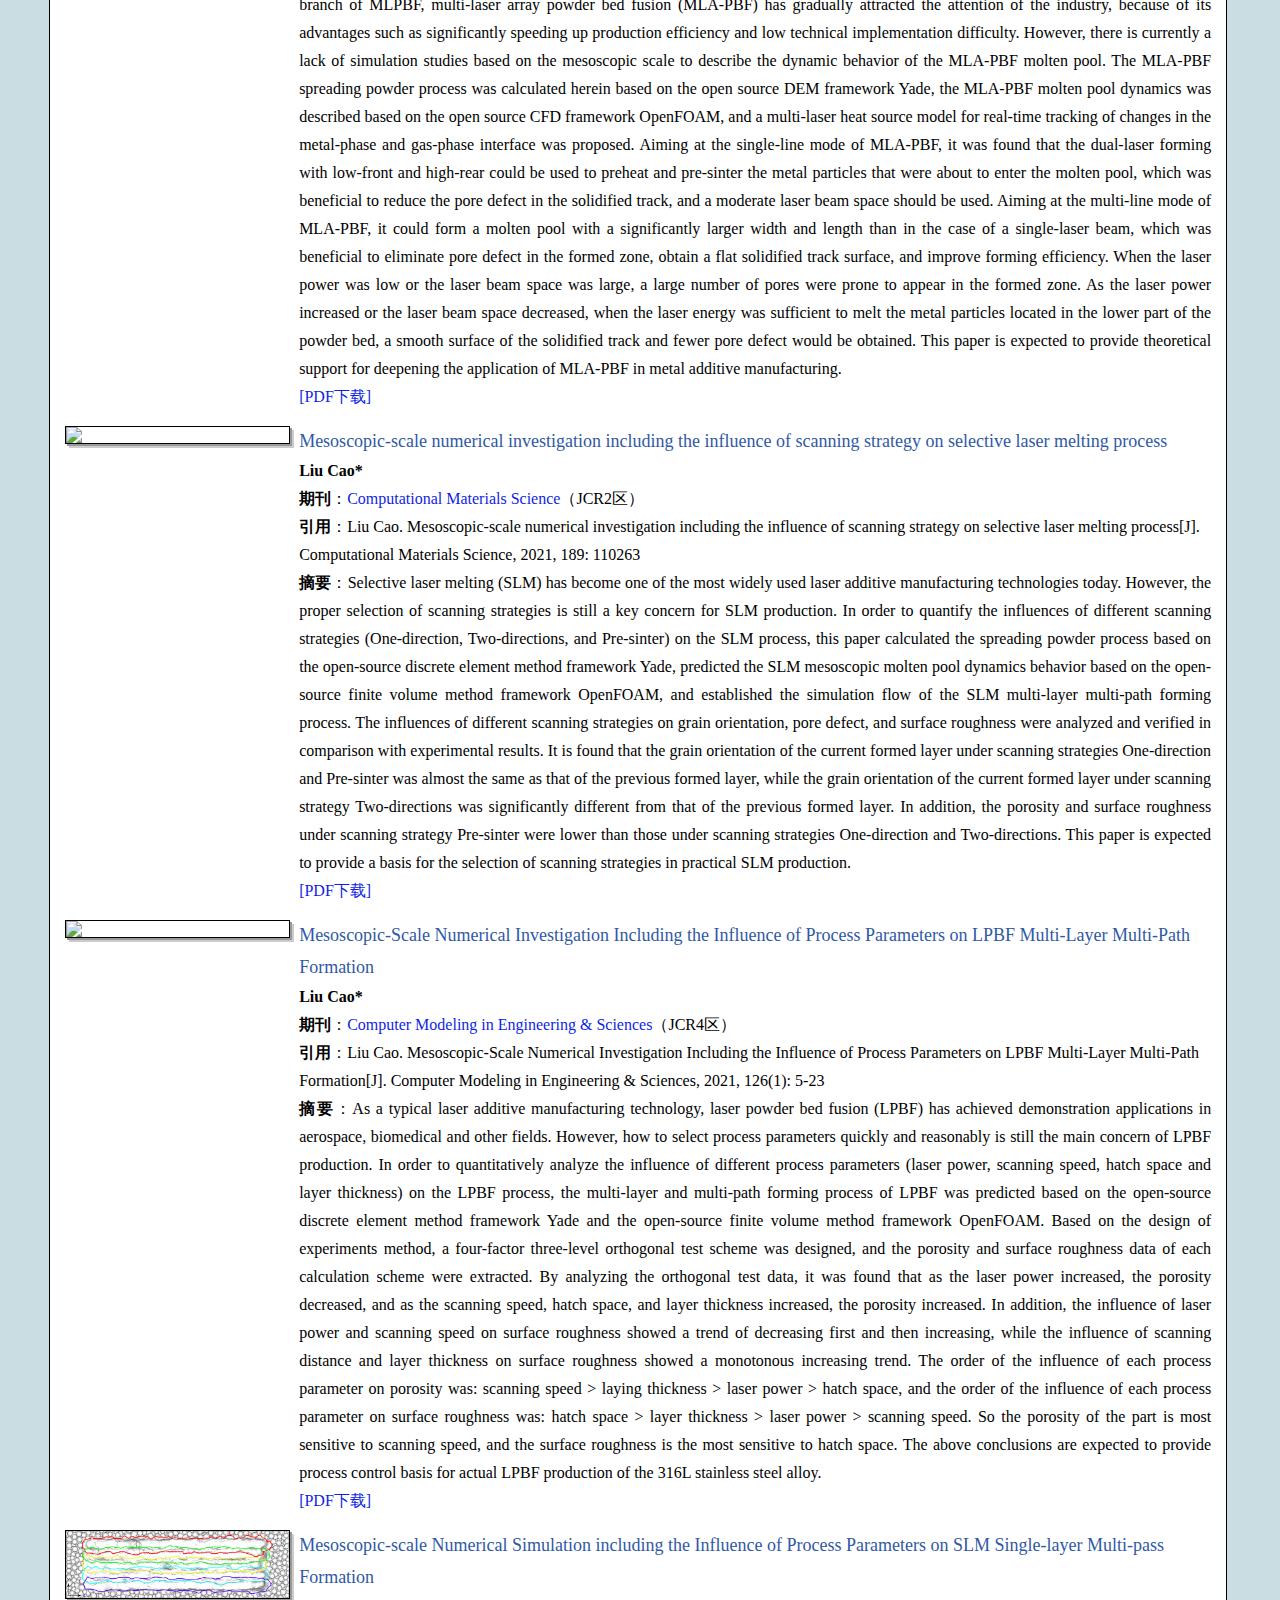
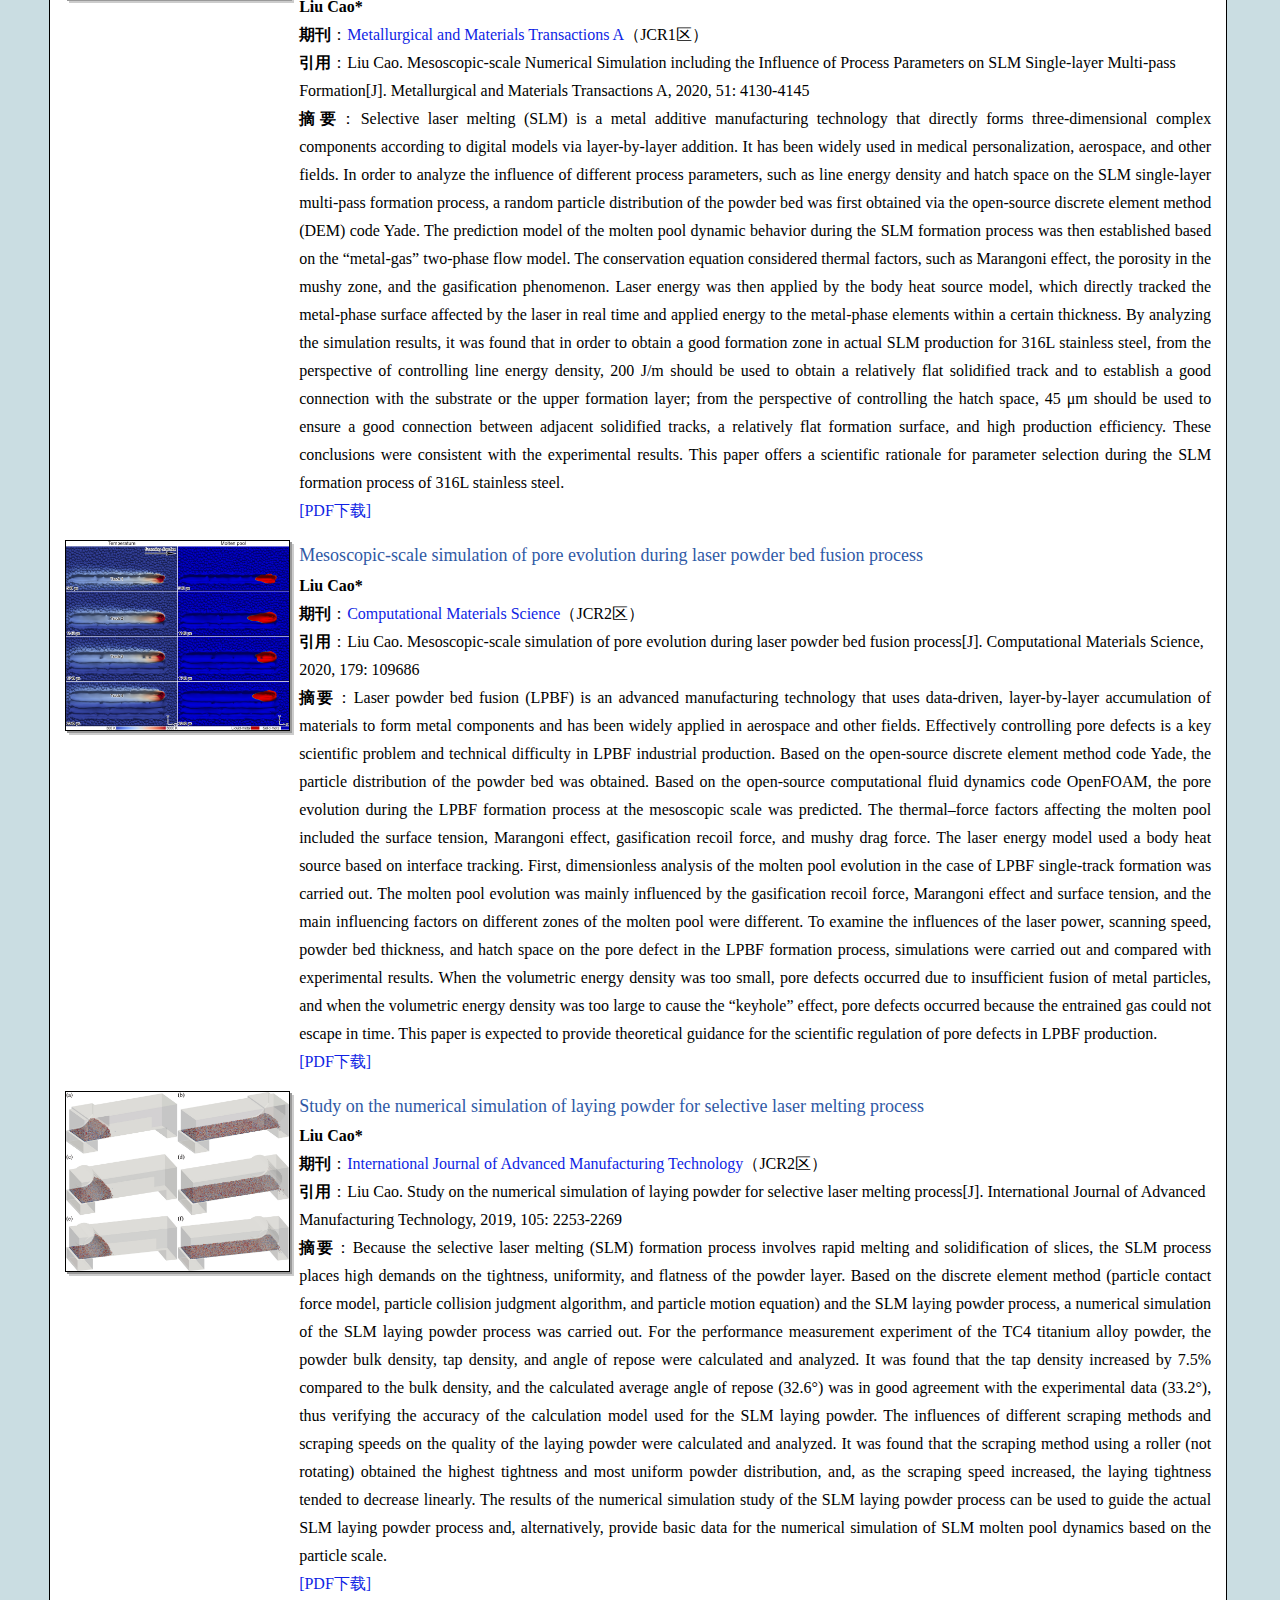
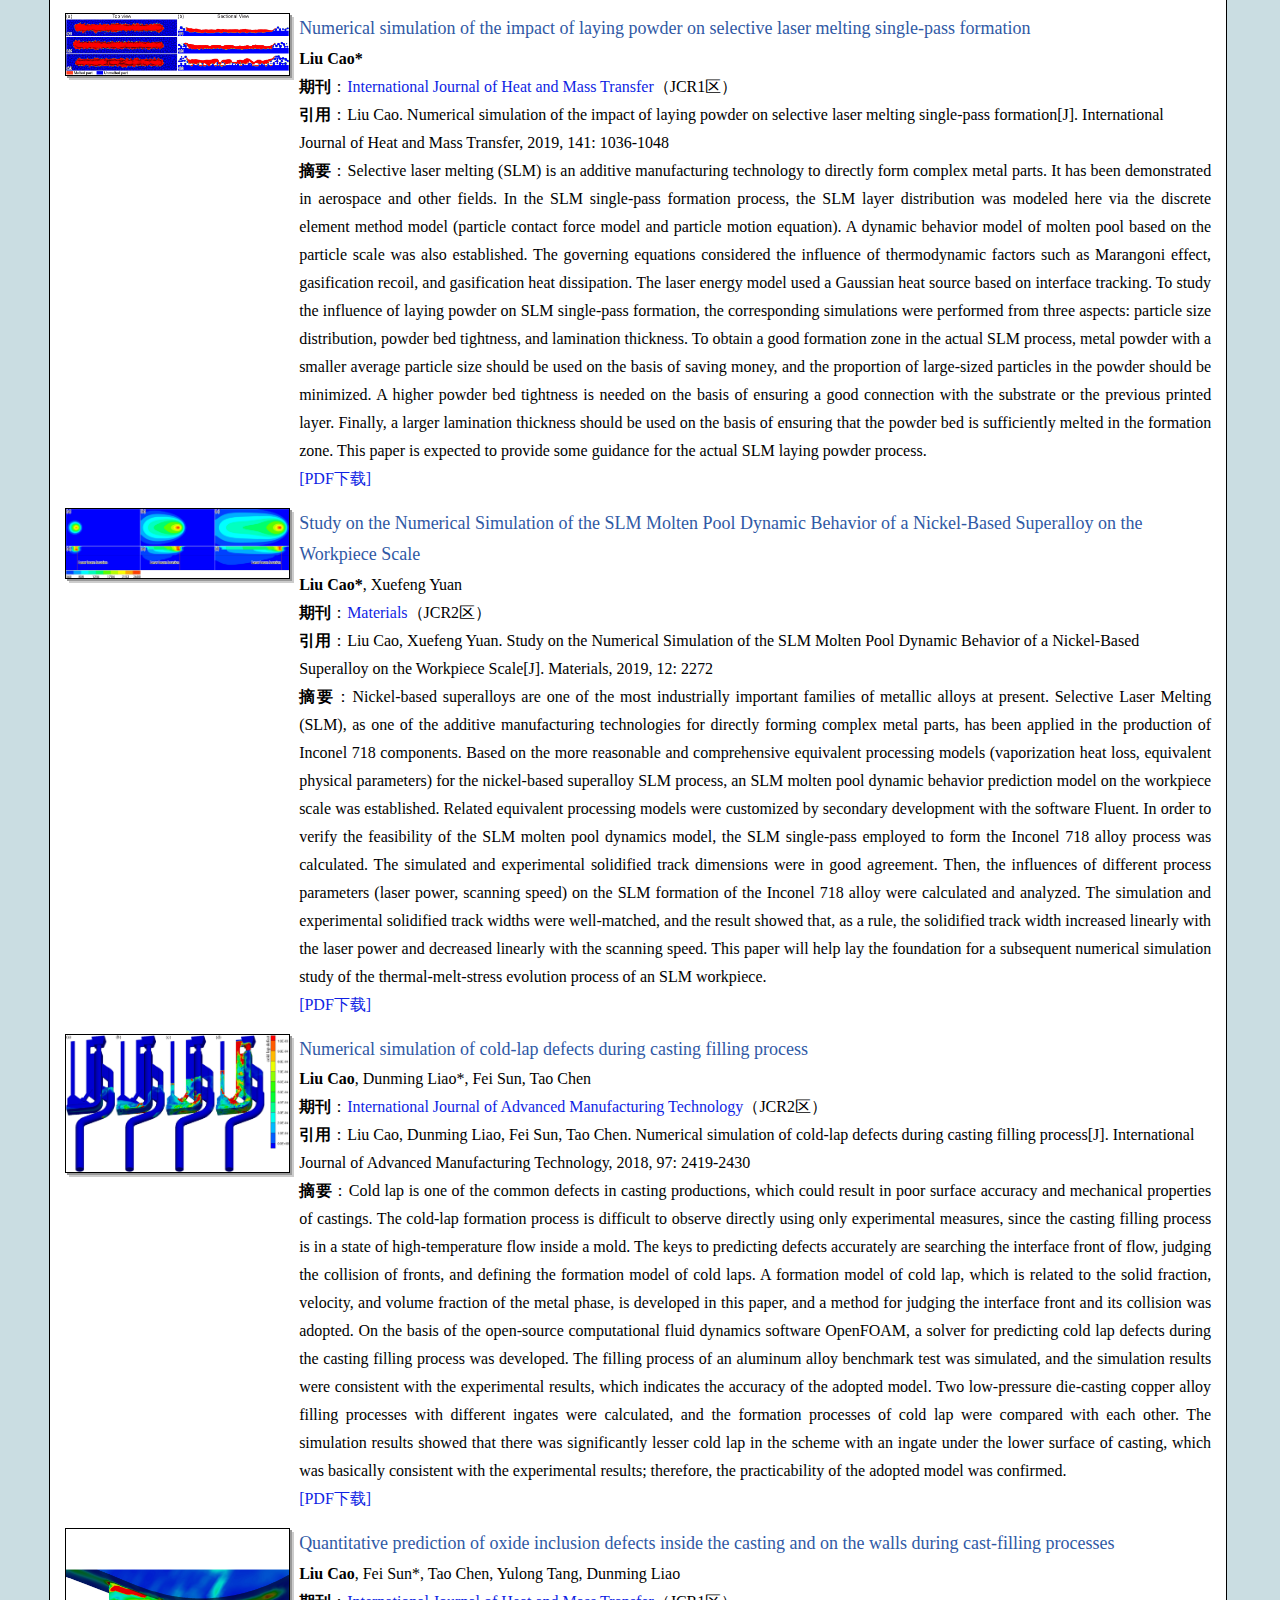
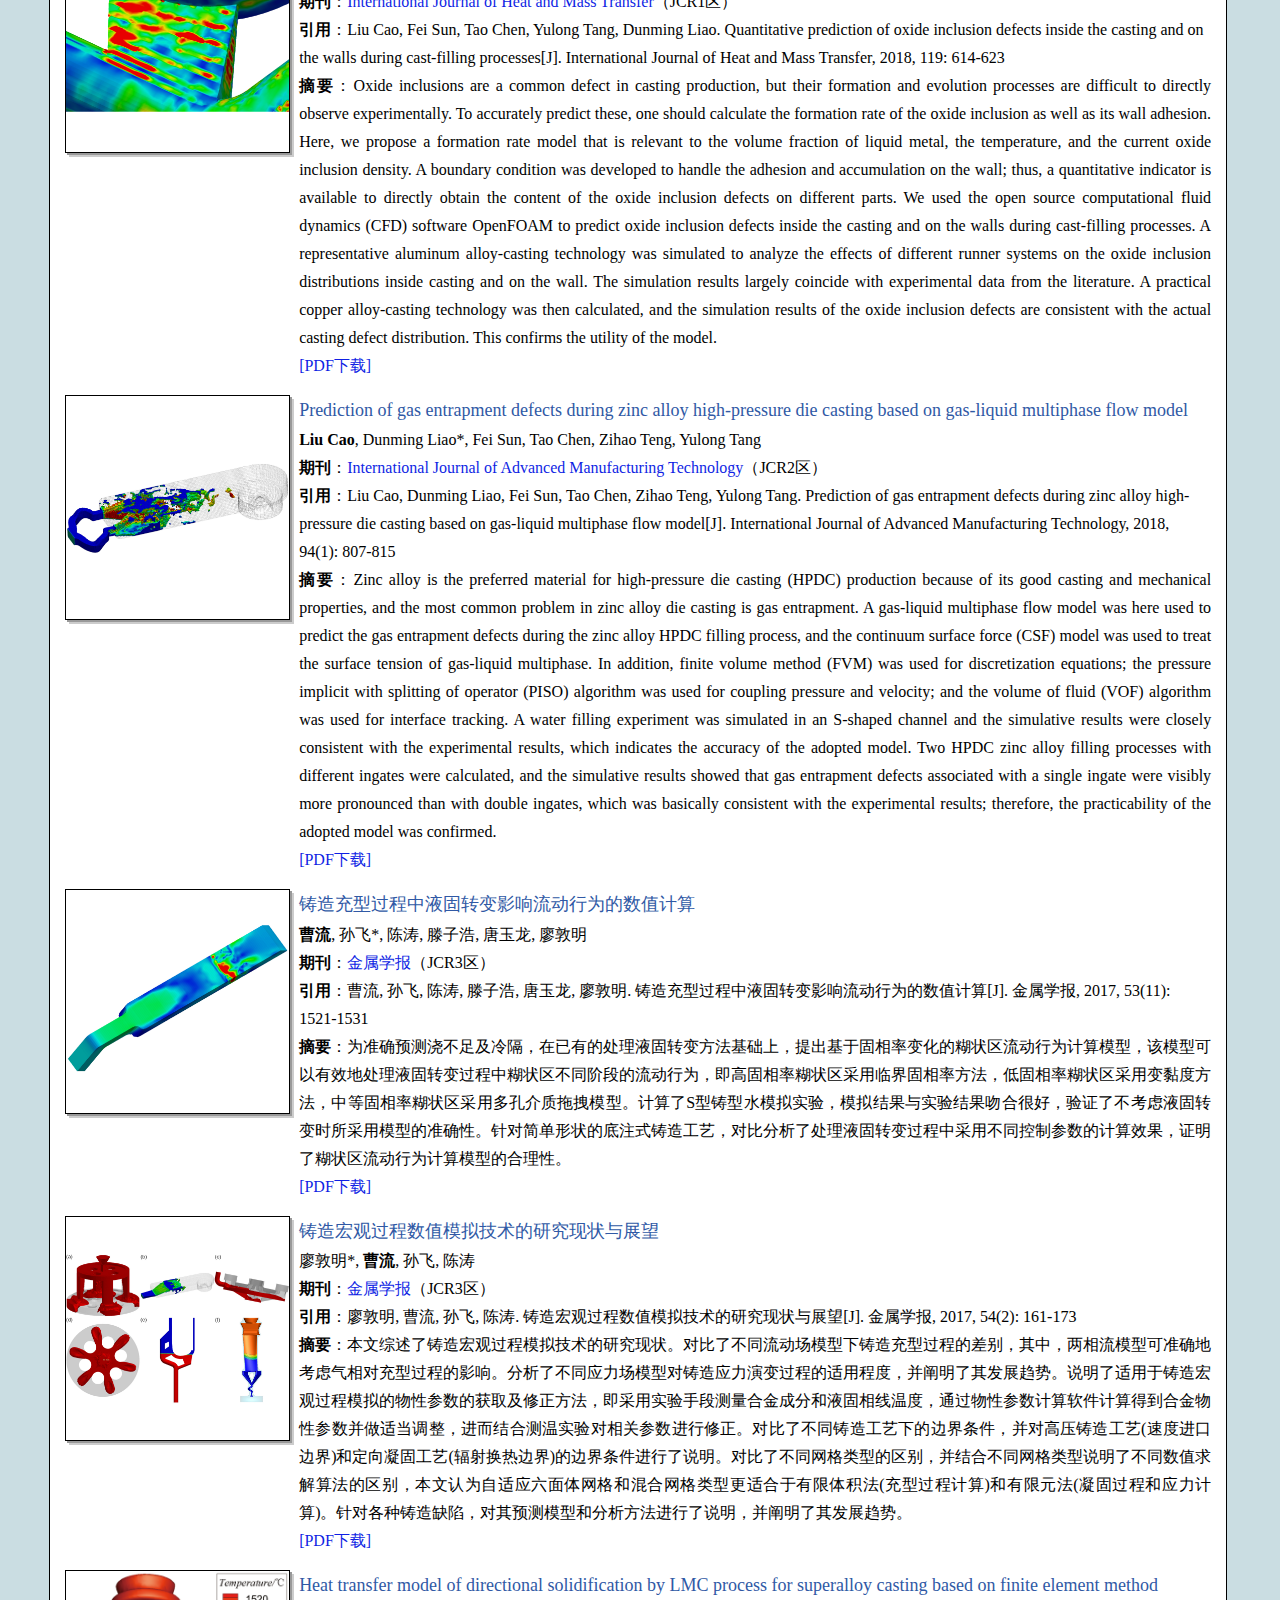
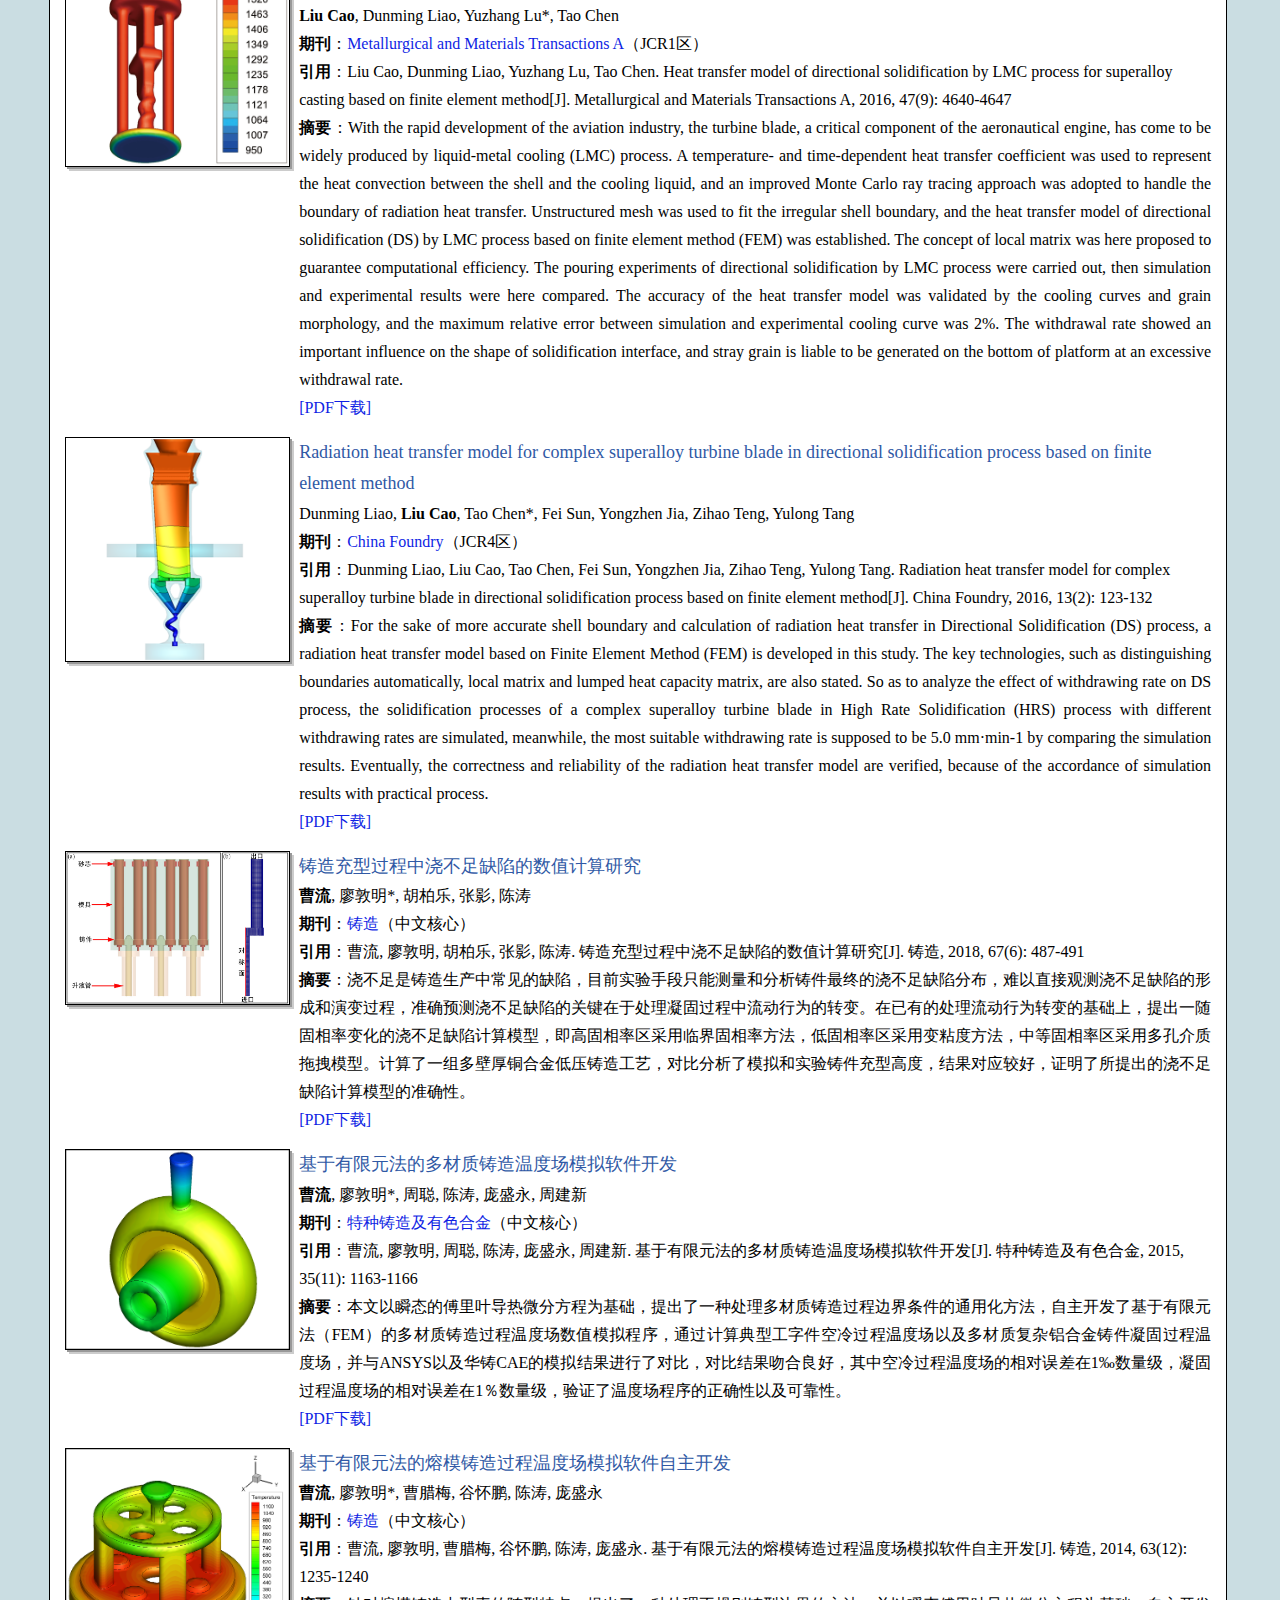
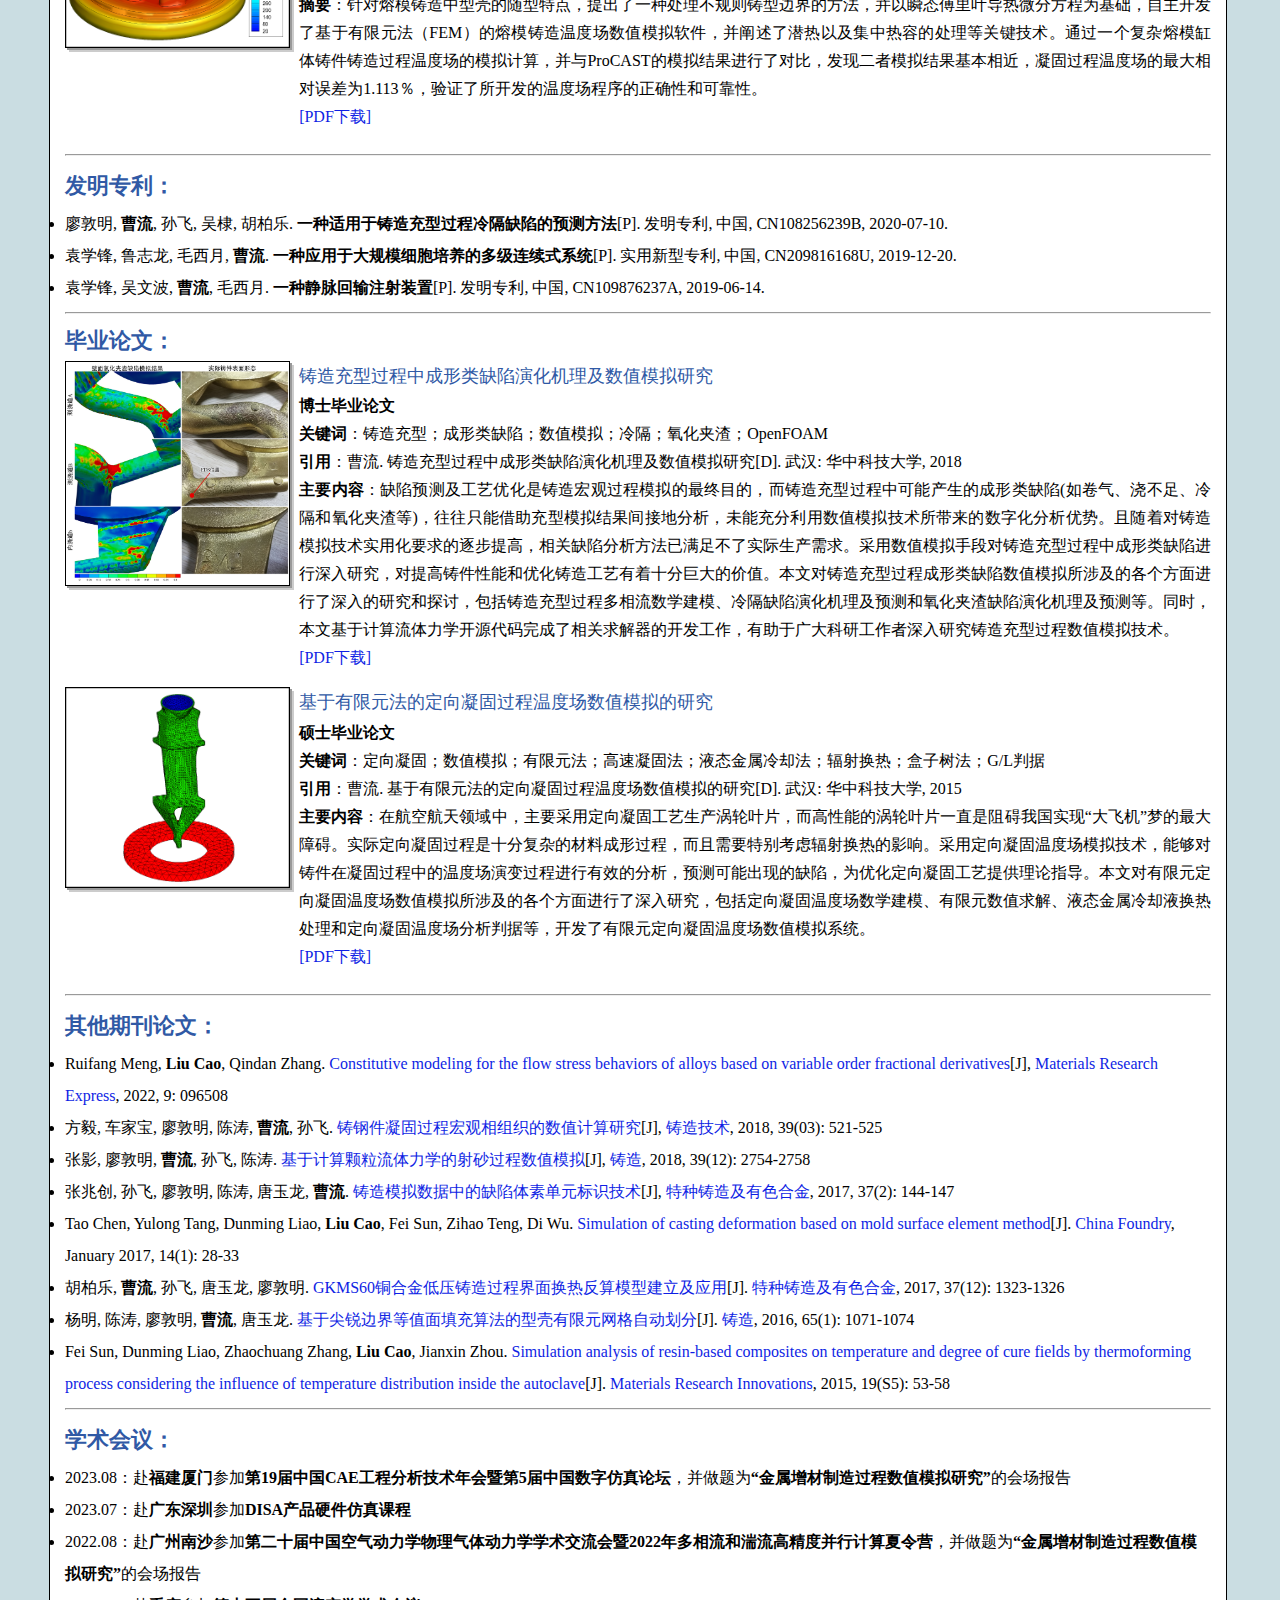
==== commit e3d28a16: "初始化主页仓库" ====
--- a/index.html
+++ b/index.html
@@ -39,6 +39,7 @@
               <div><a href="http://www.gzhu.edu.cn/">广州大学</a></div>
               <div>邮箱：caoliu@gzhu.edu.cn</div>
               <div>主要研究方向<a href="https://www.researchgate.net/profile/Cao_Liu2">[ResearchGate]</a>：<b>材料成形过程数值模拟、金属增材制造(3D打印)、基于物理知识的机器学习、金属流变学</b></div>
+              <div>代码开源地址：<a href="https://github.com/caoliu0706">https://github.com/caoliu0706</a></div>
               <style="text-align:justify">
             </p>
           </div>
@@ -875,7 +876,7 @@
     <div class="footer">
       <div class="container clearf">
         <div>欢迎大家交流沟通：caoliu@gzhu.edu.cn</div>
-        <div>最新更新日期：2023年10月21日</div>
+        <div>最新更新日期：2024年03月05日</div>
       </div>
     </div>
   </div>
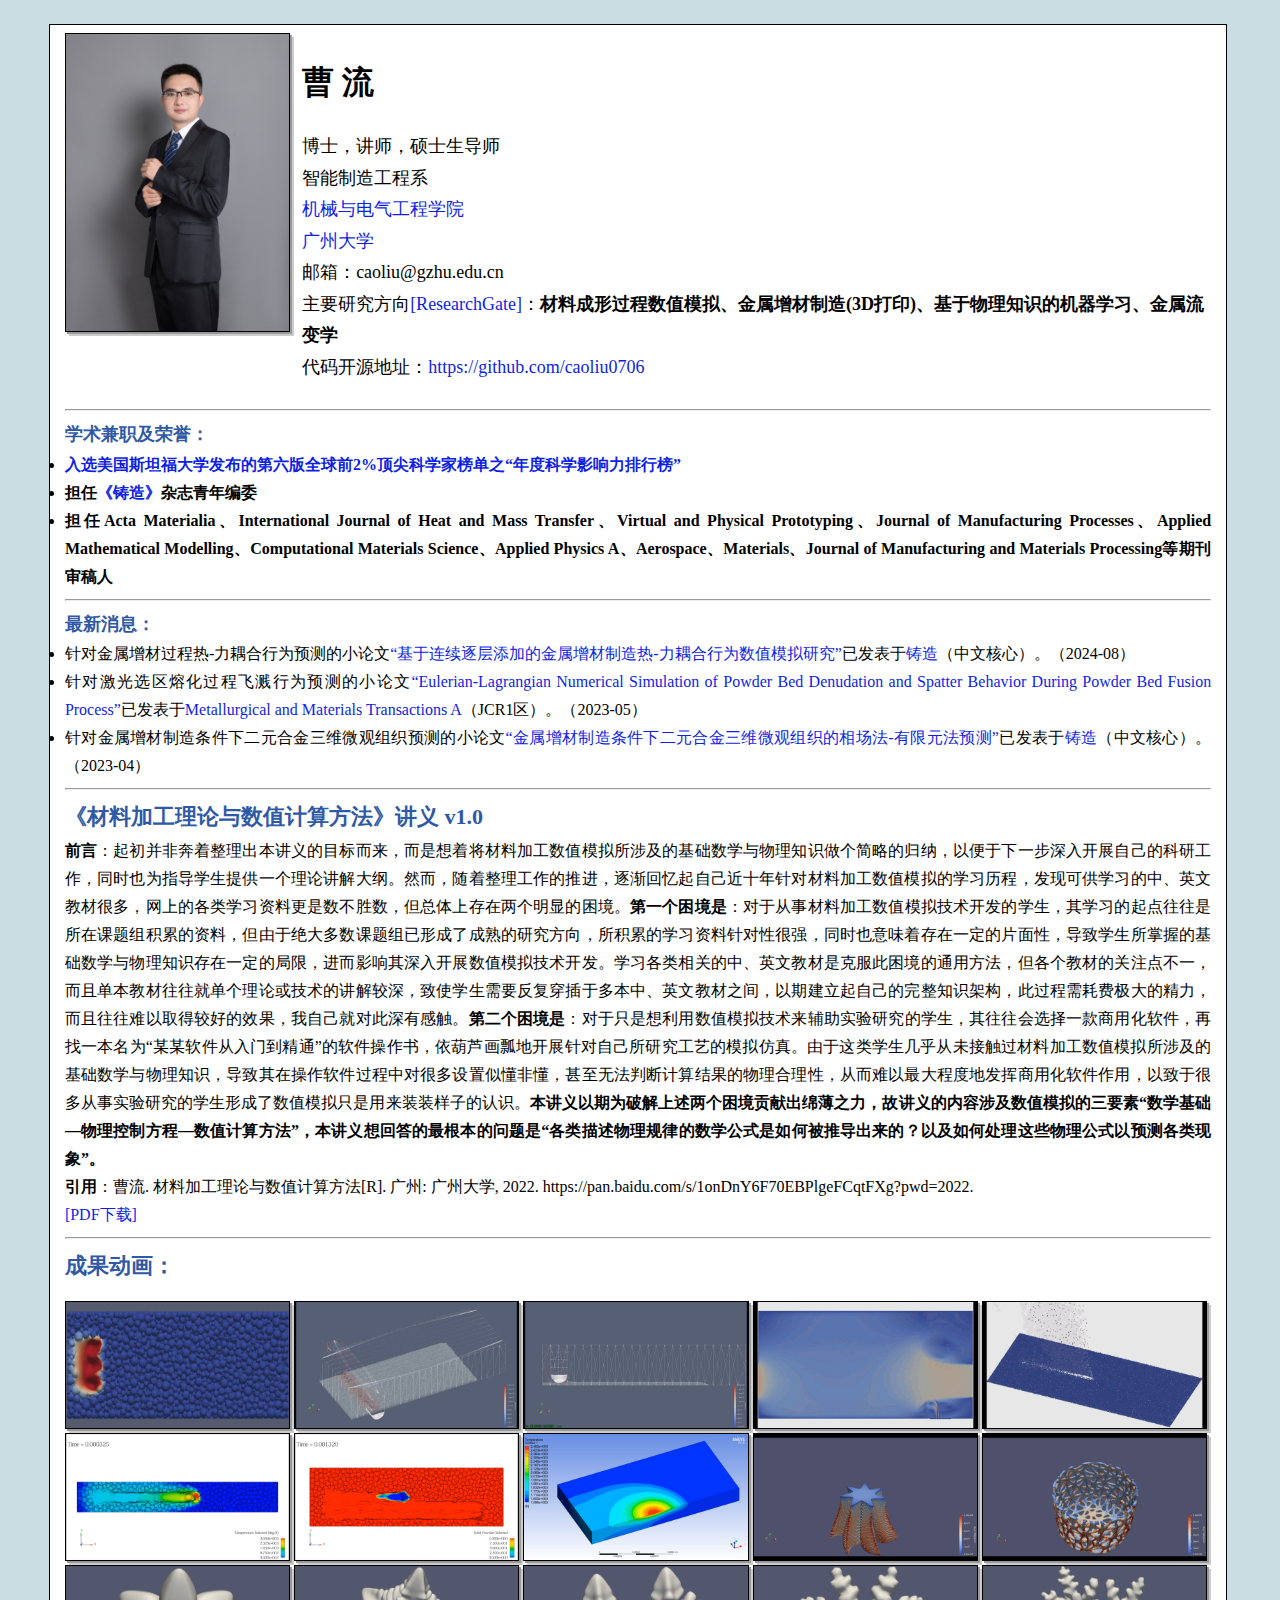
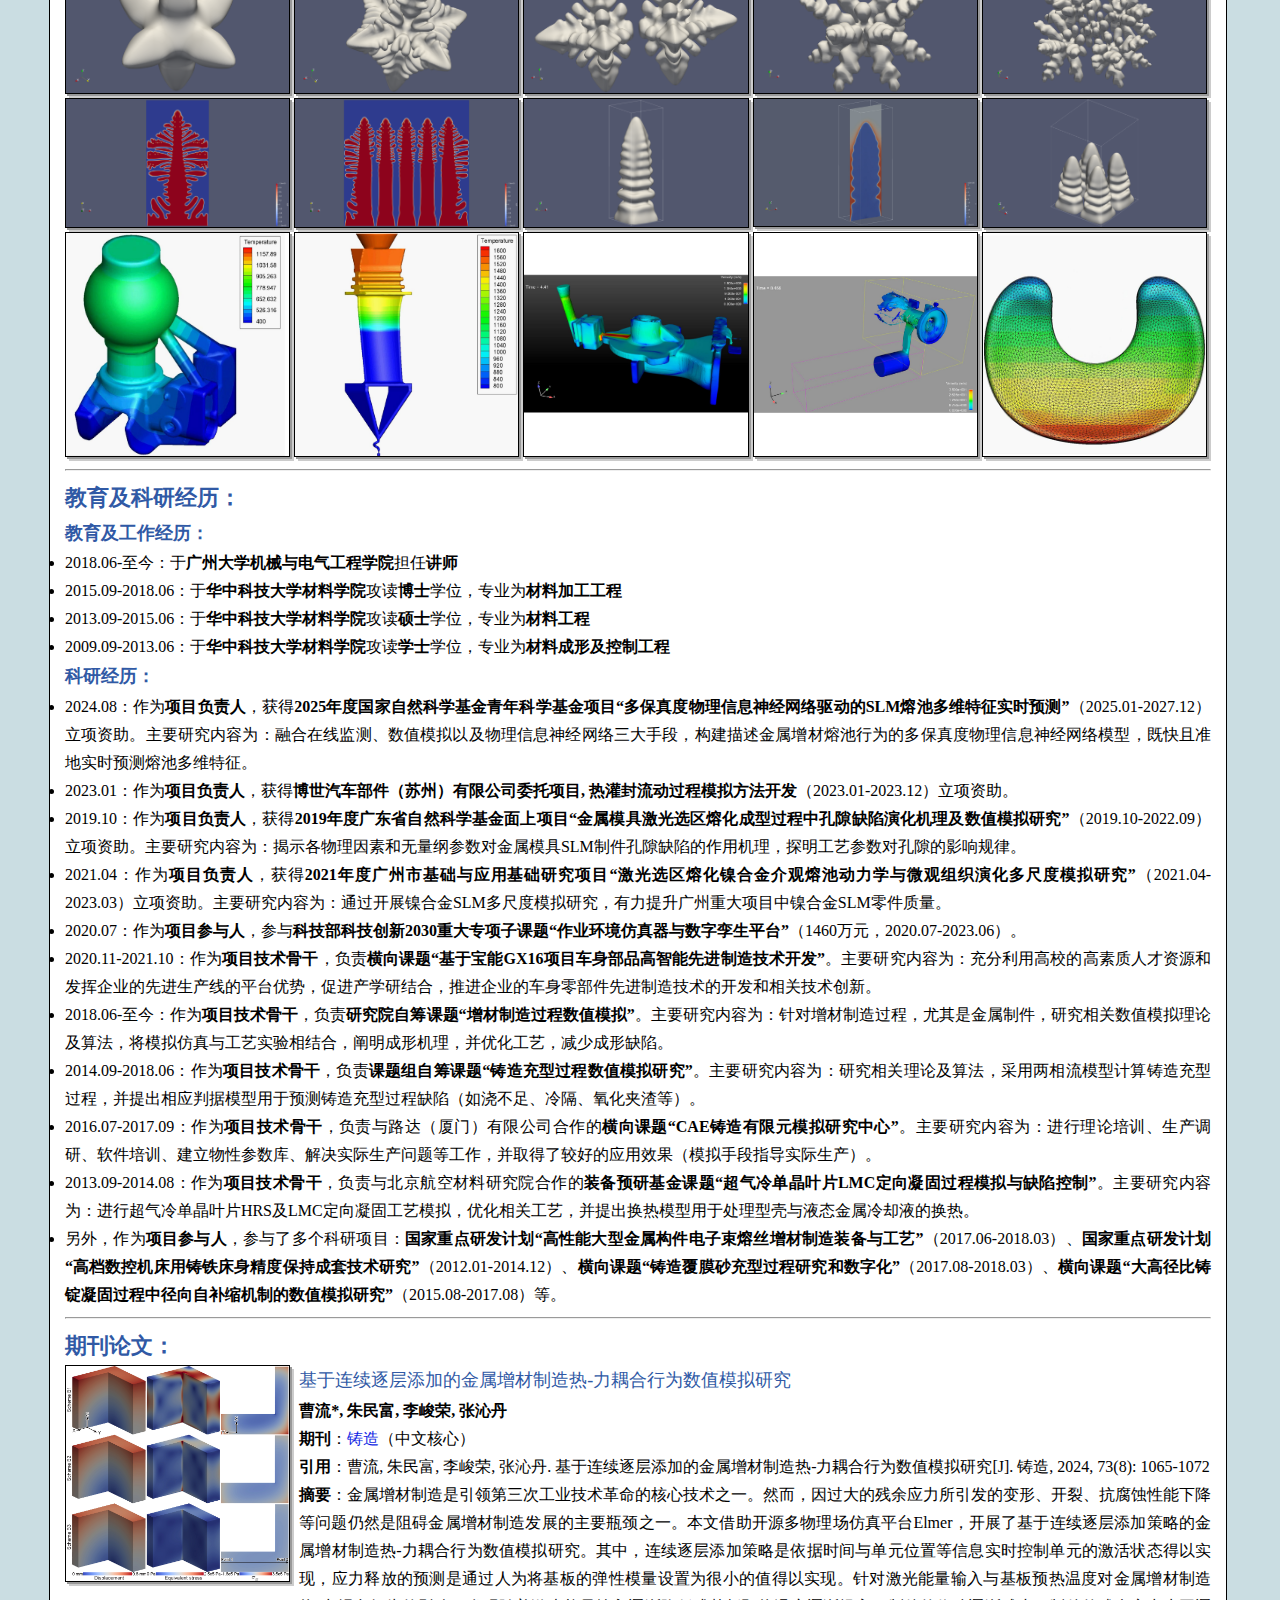
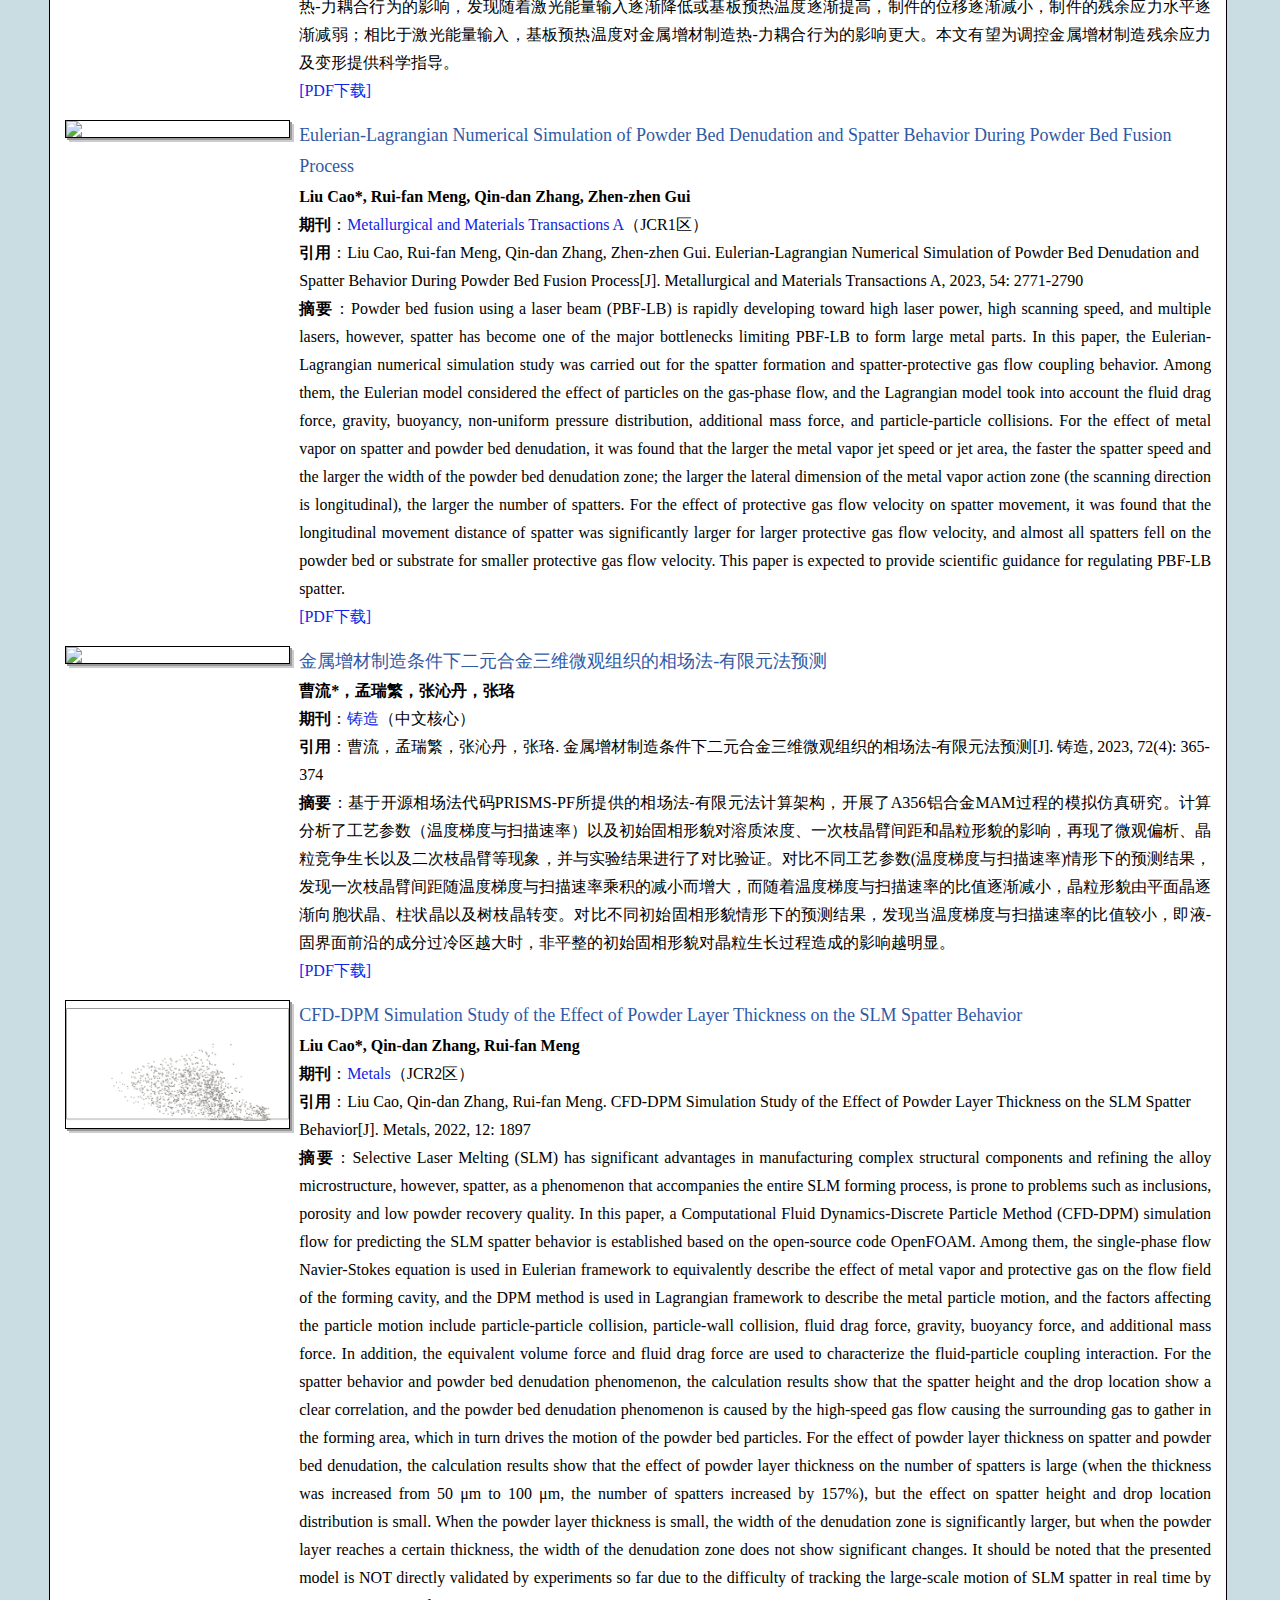
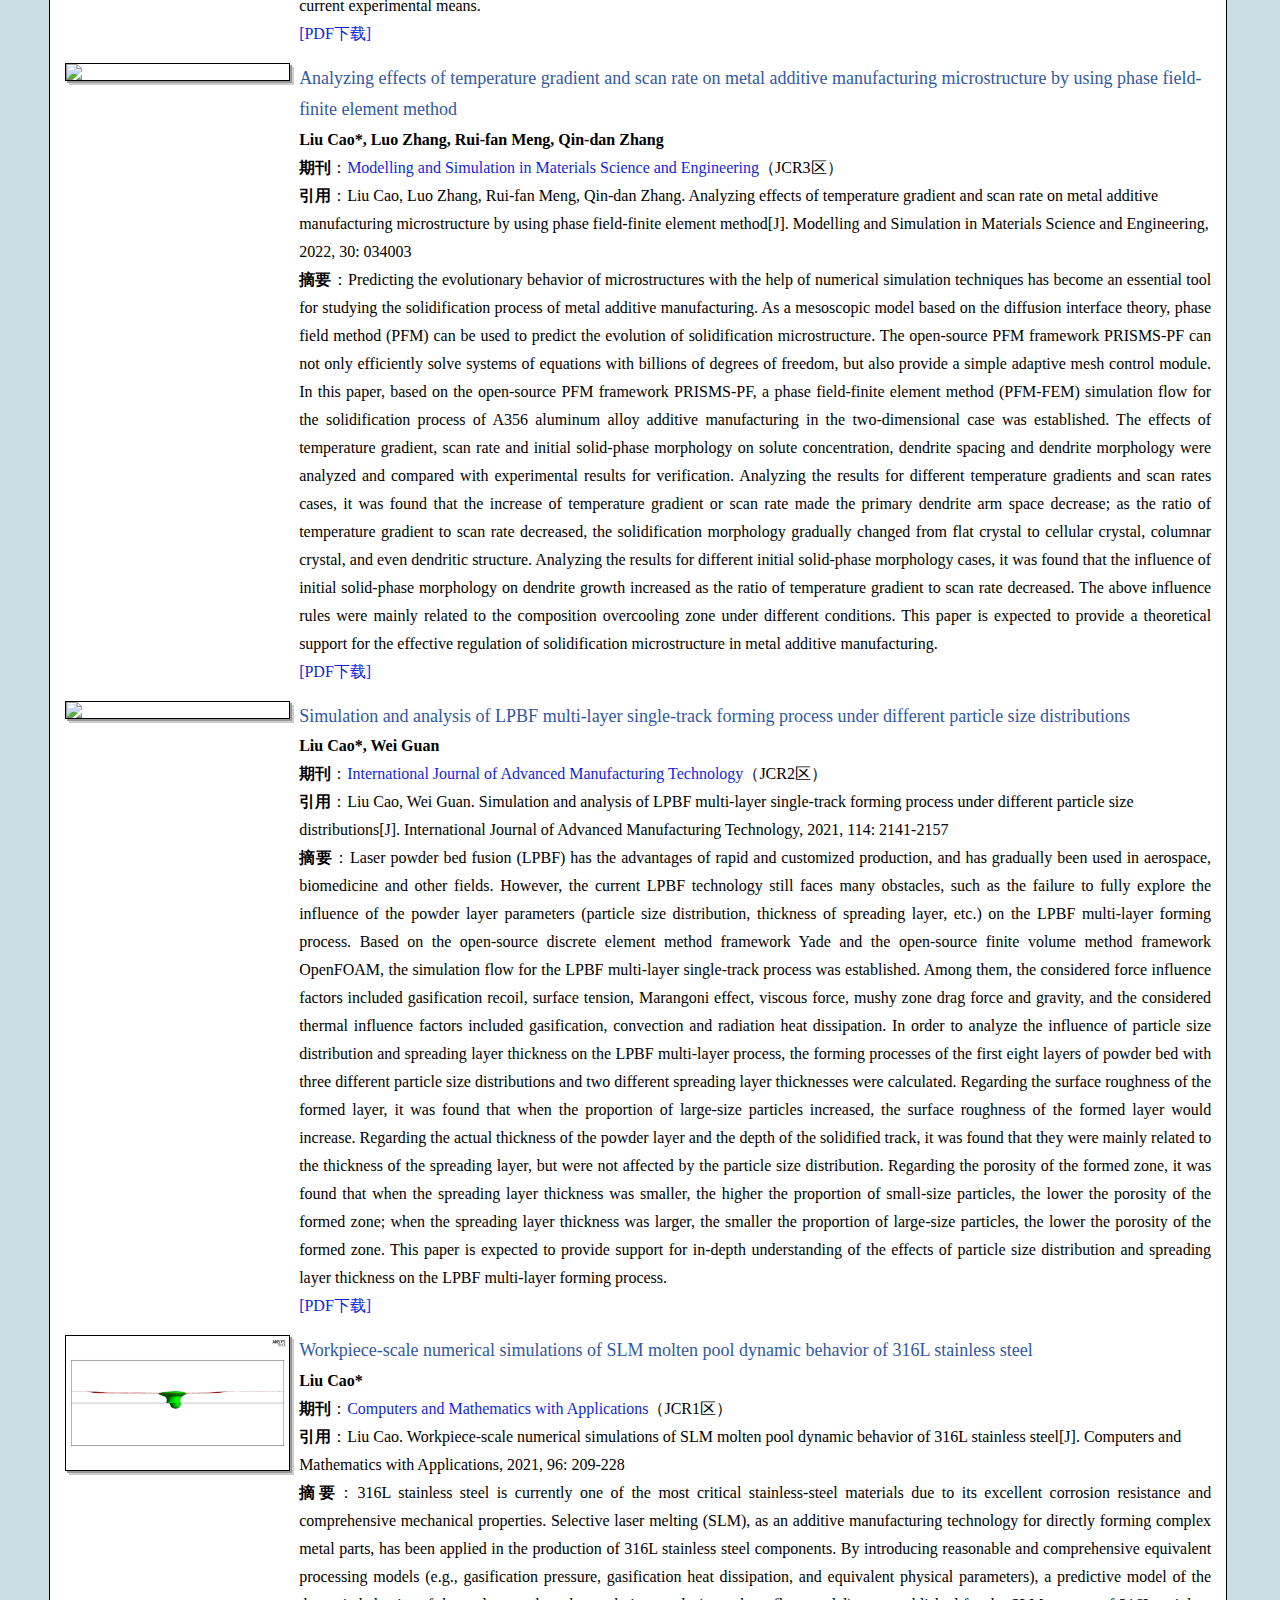
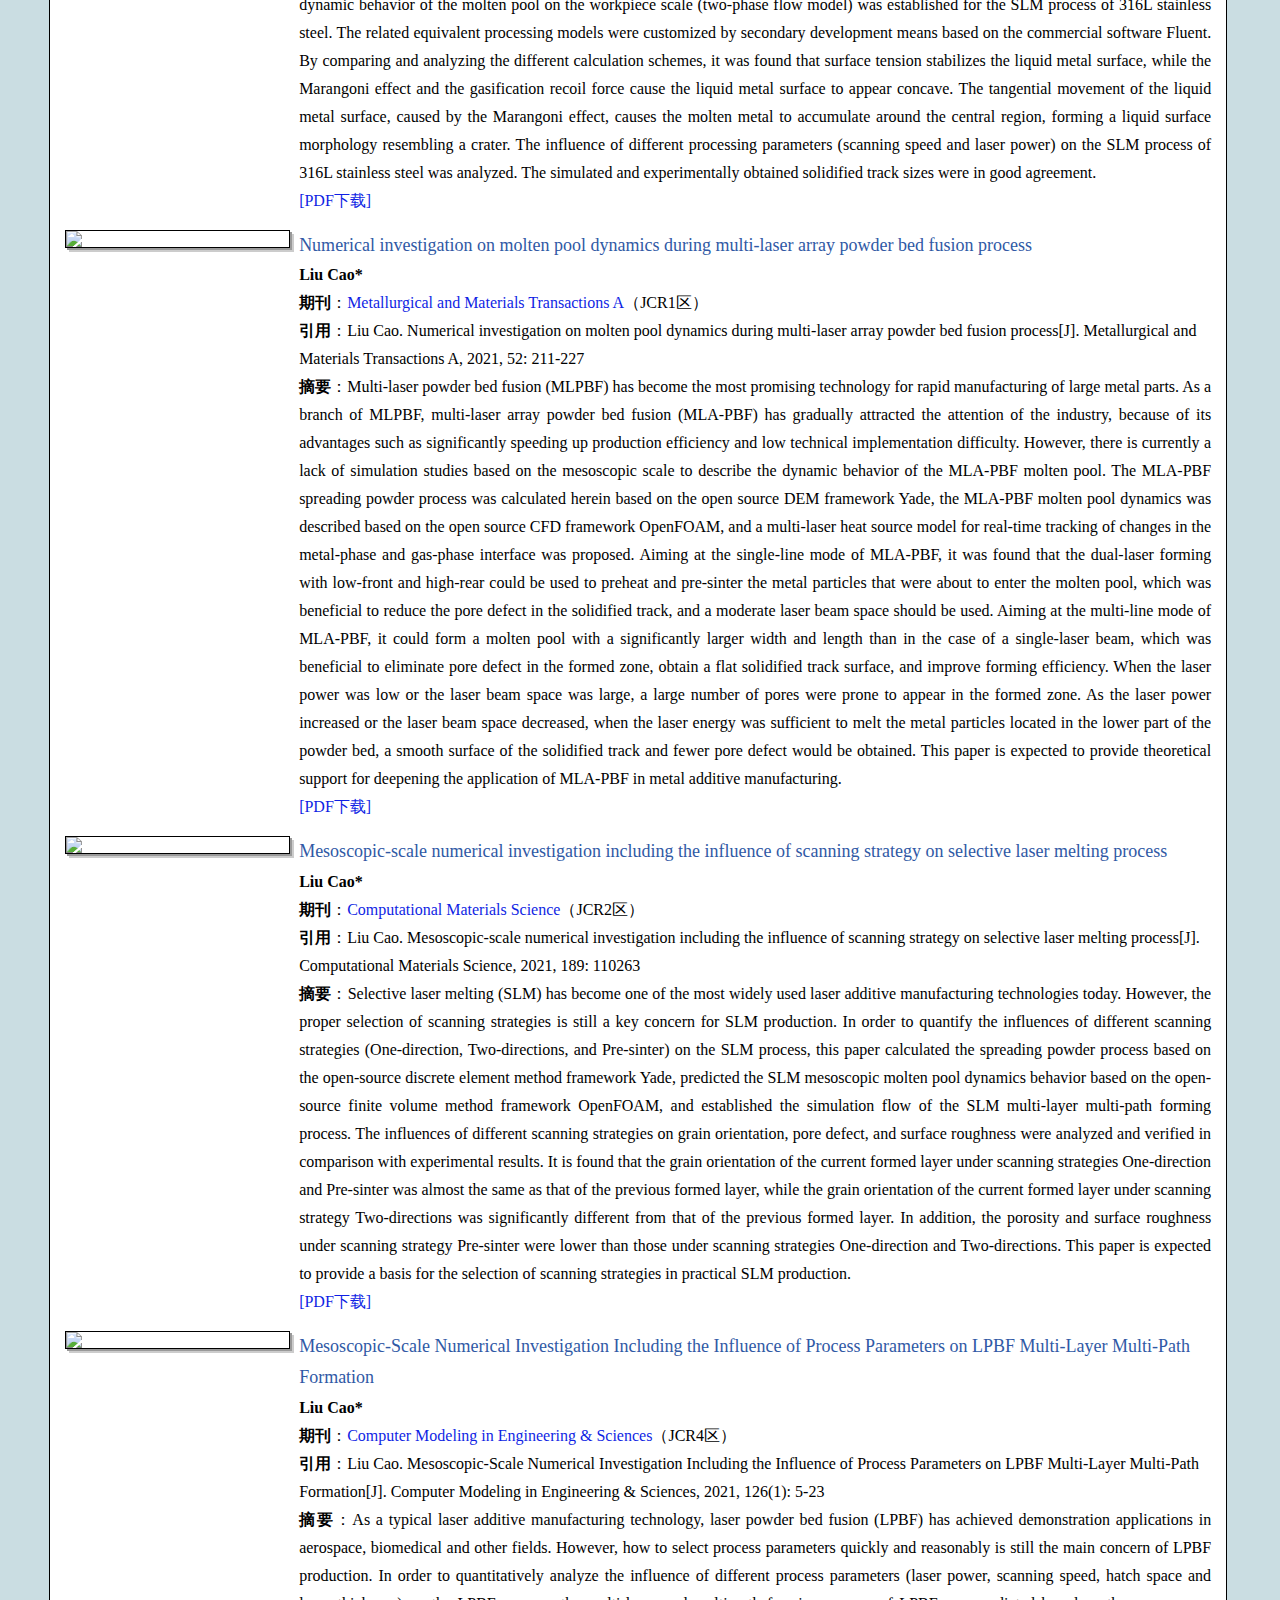
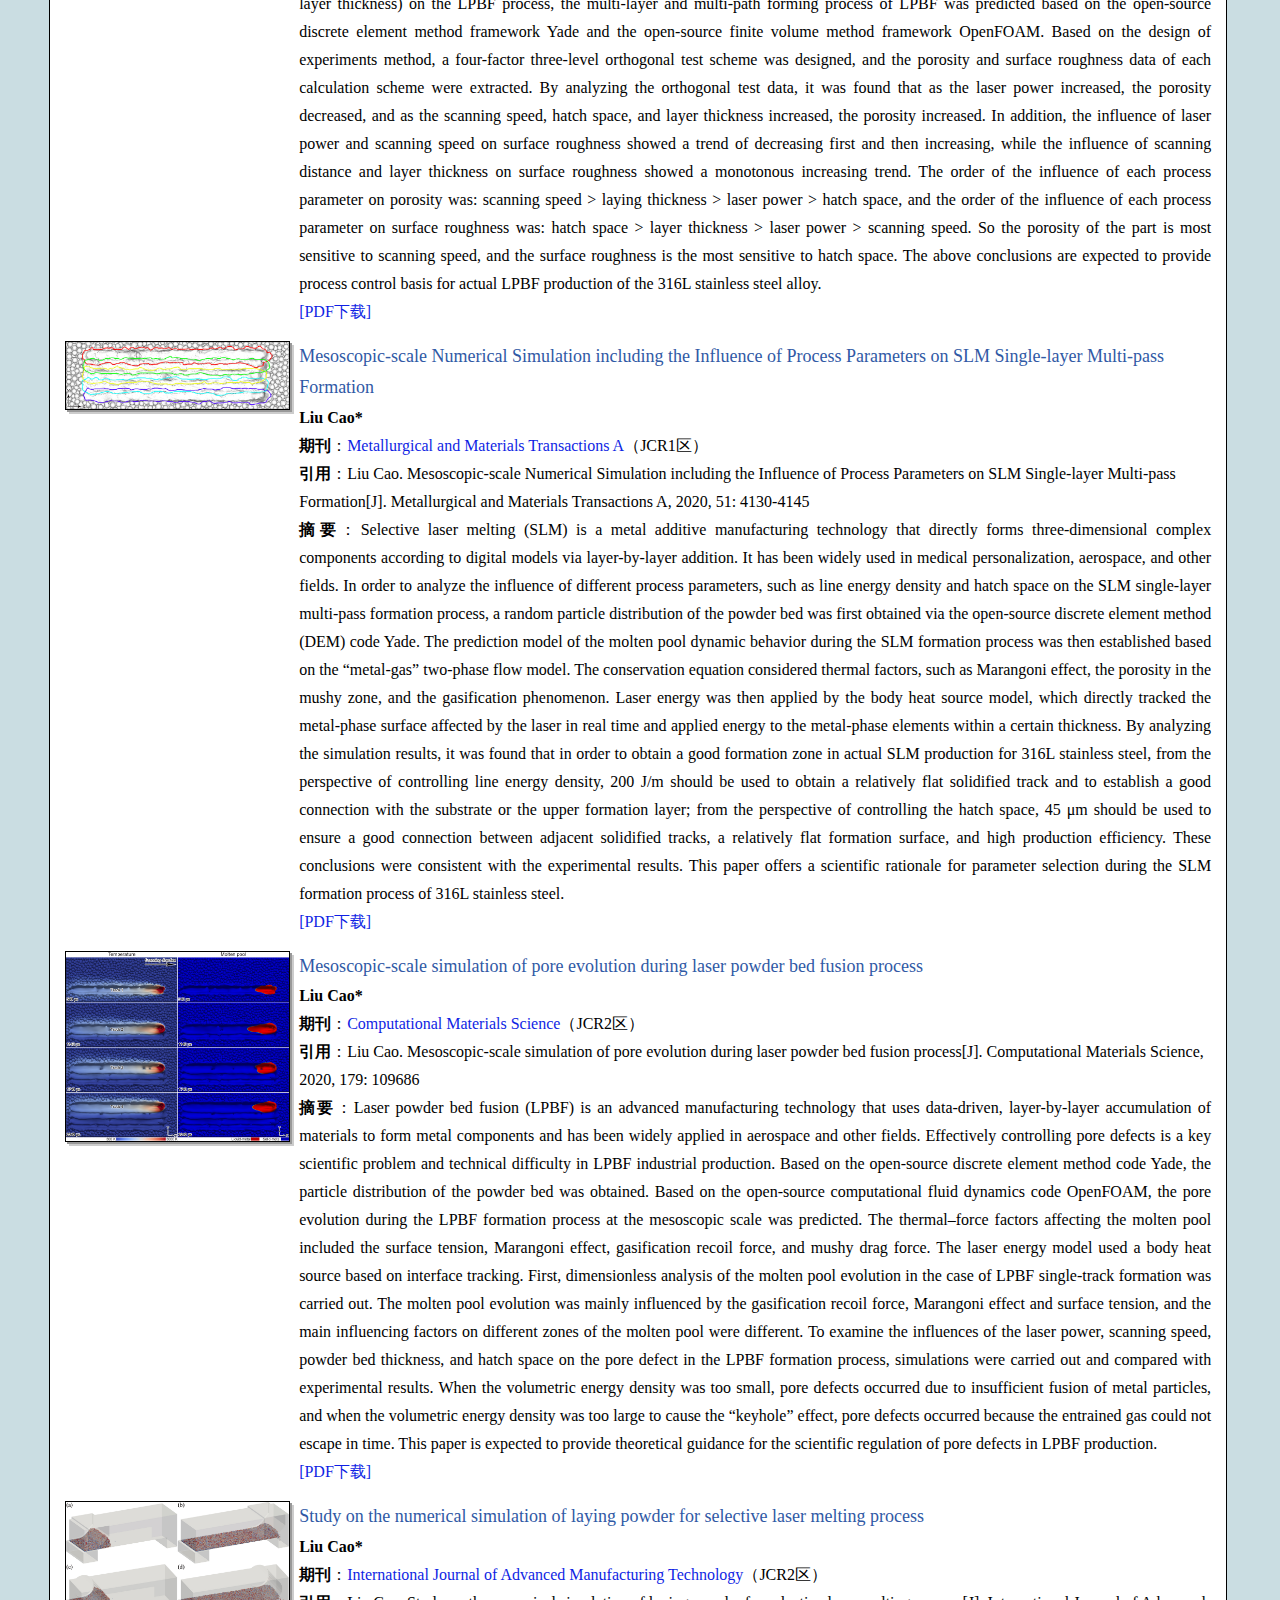
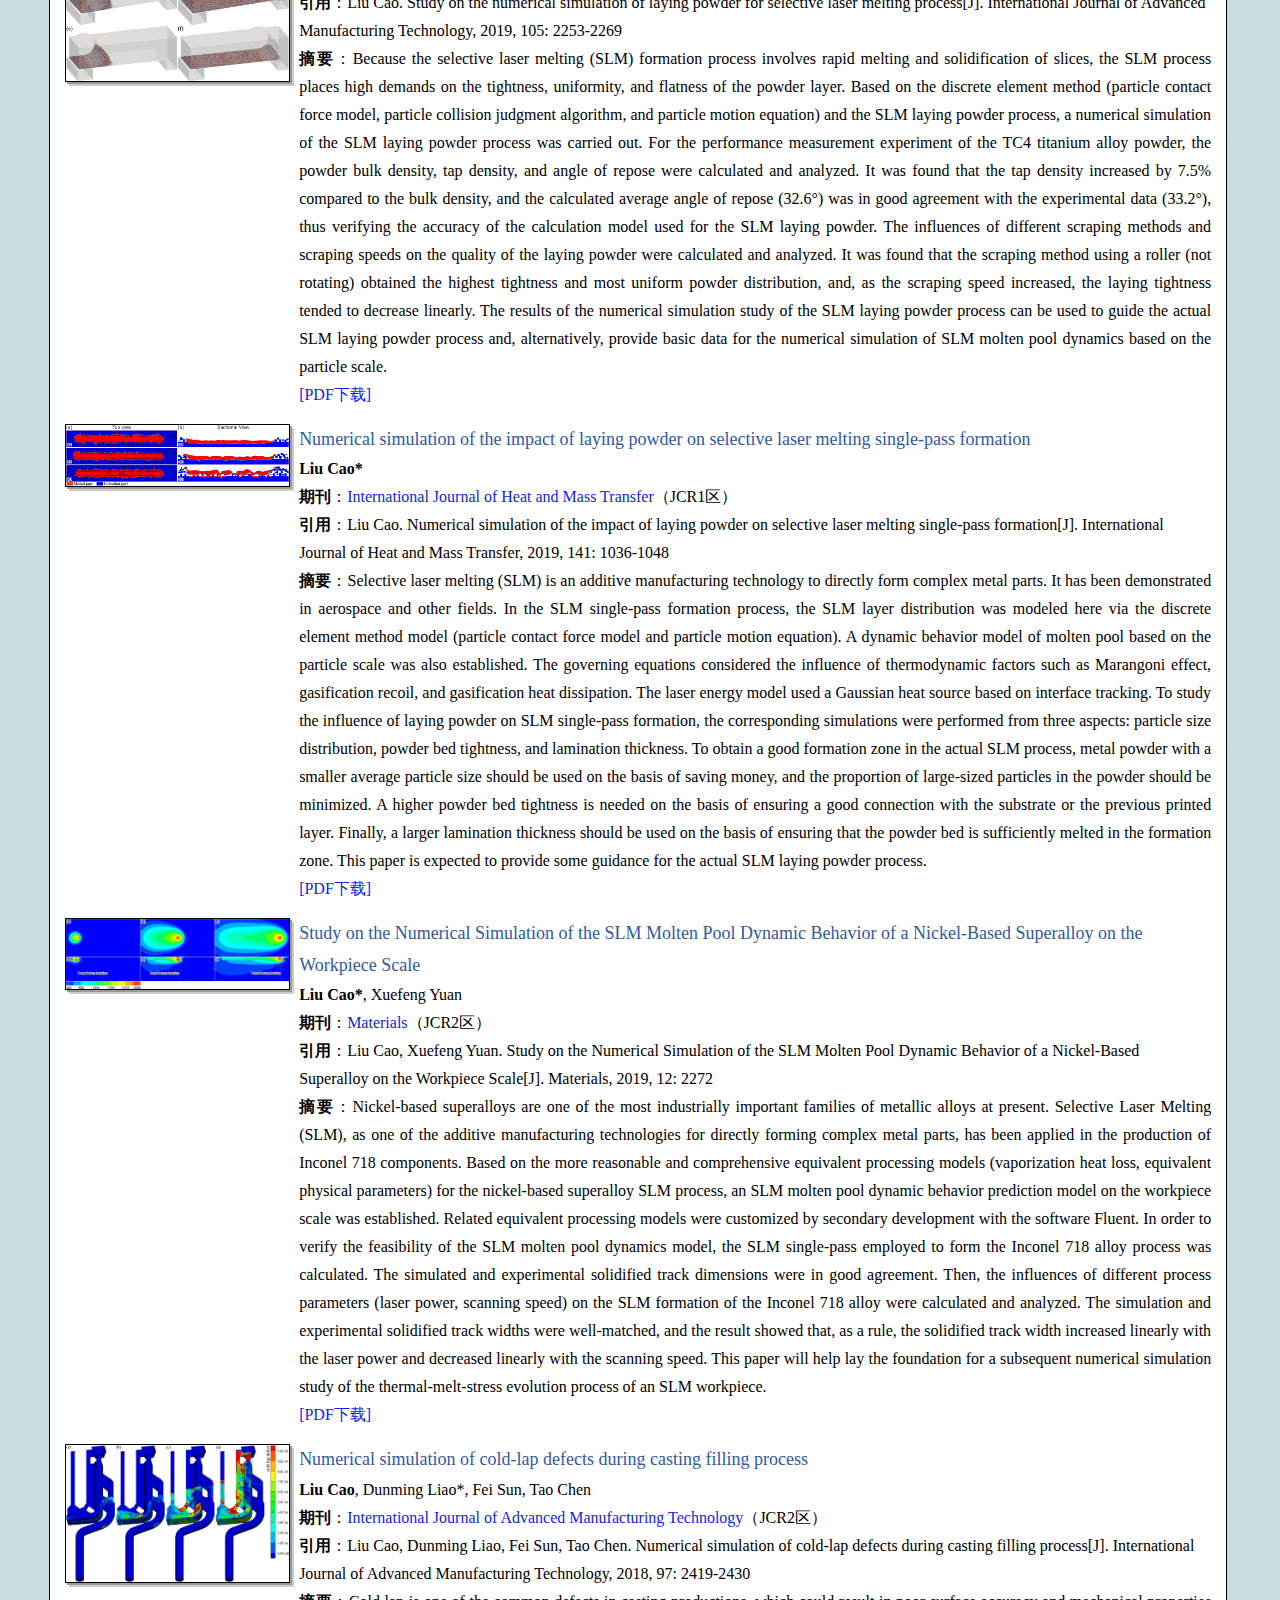
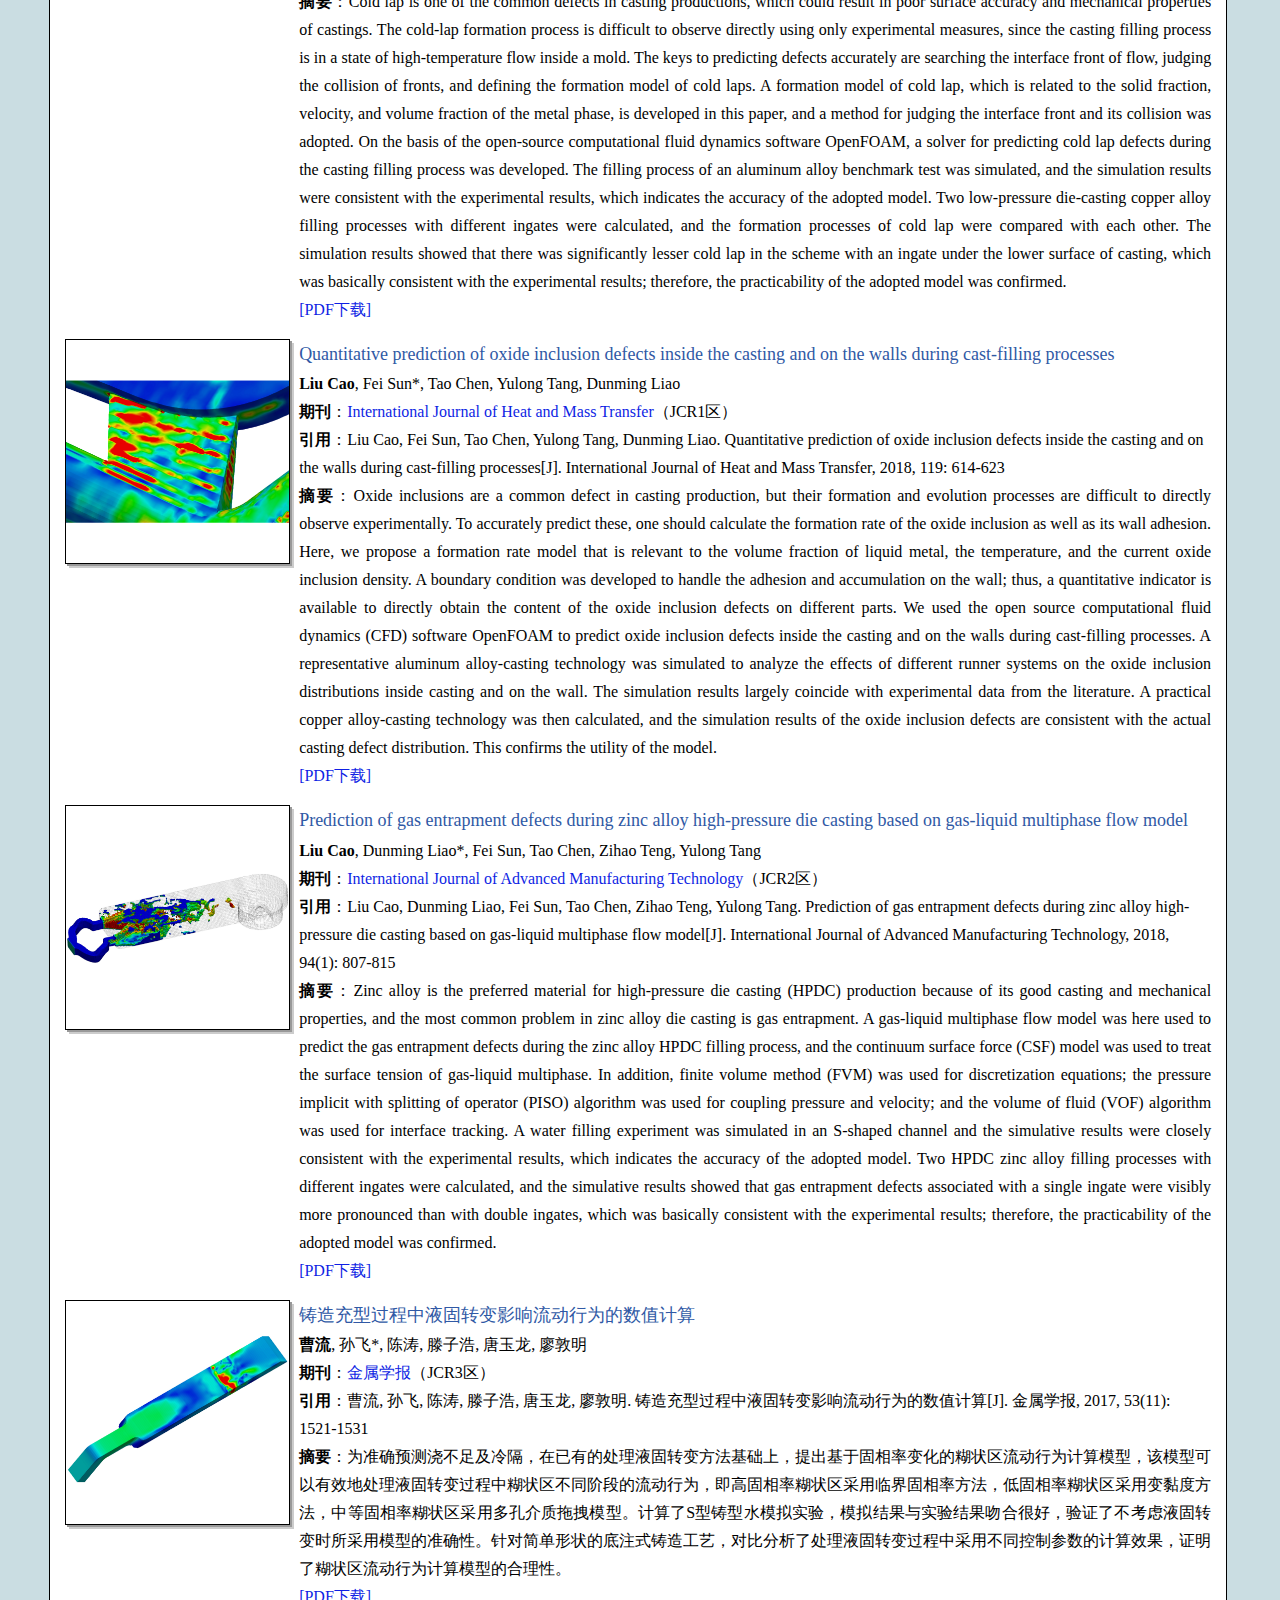
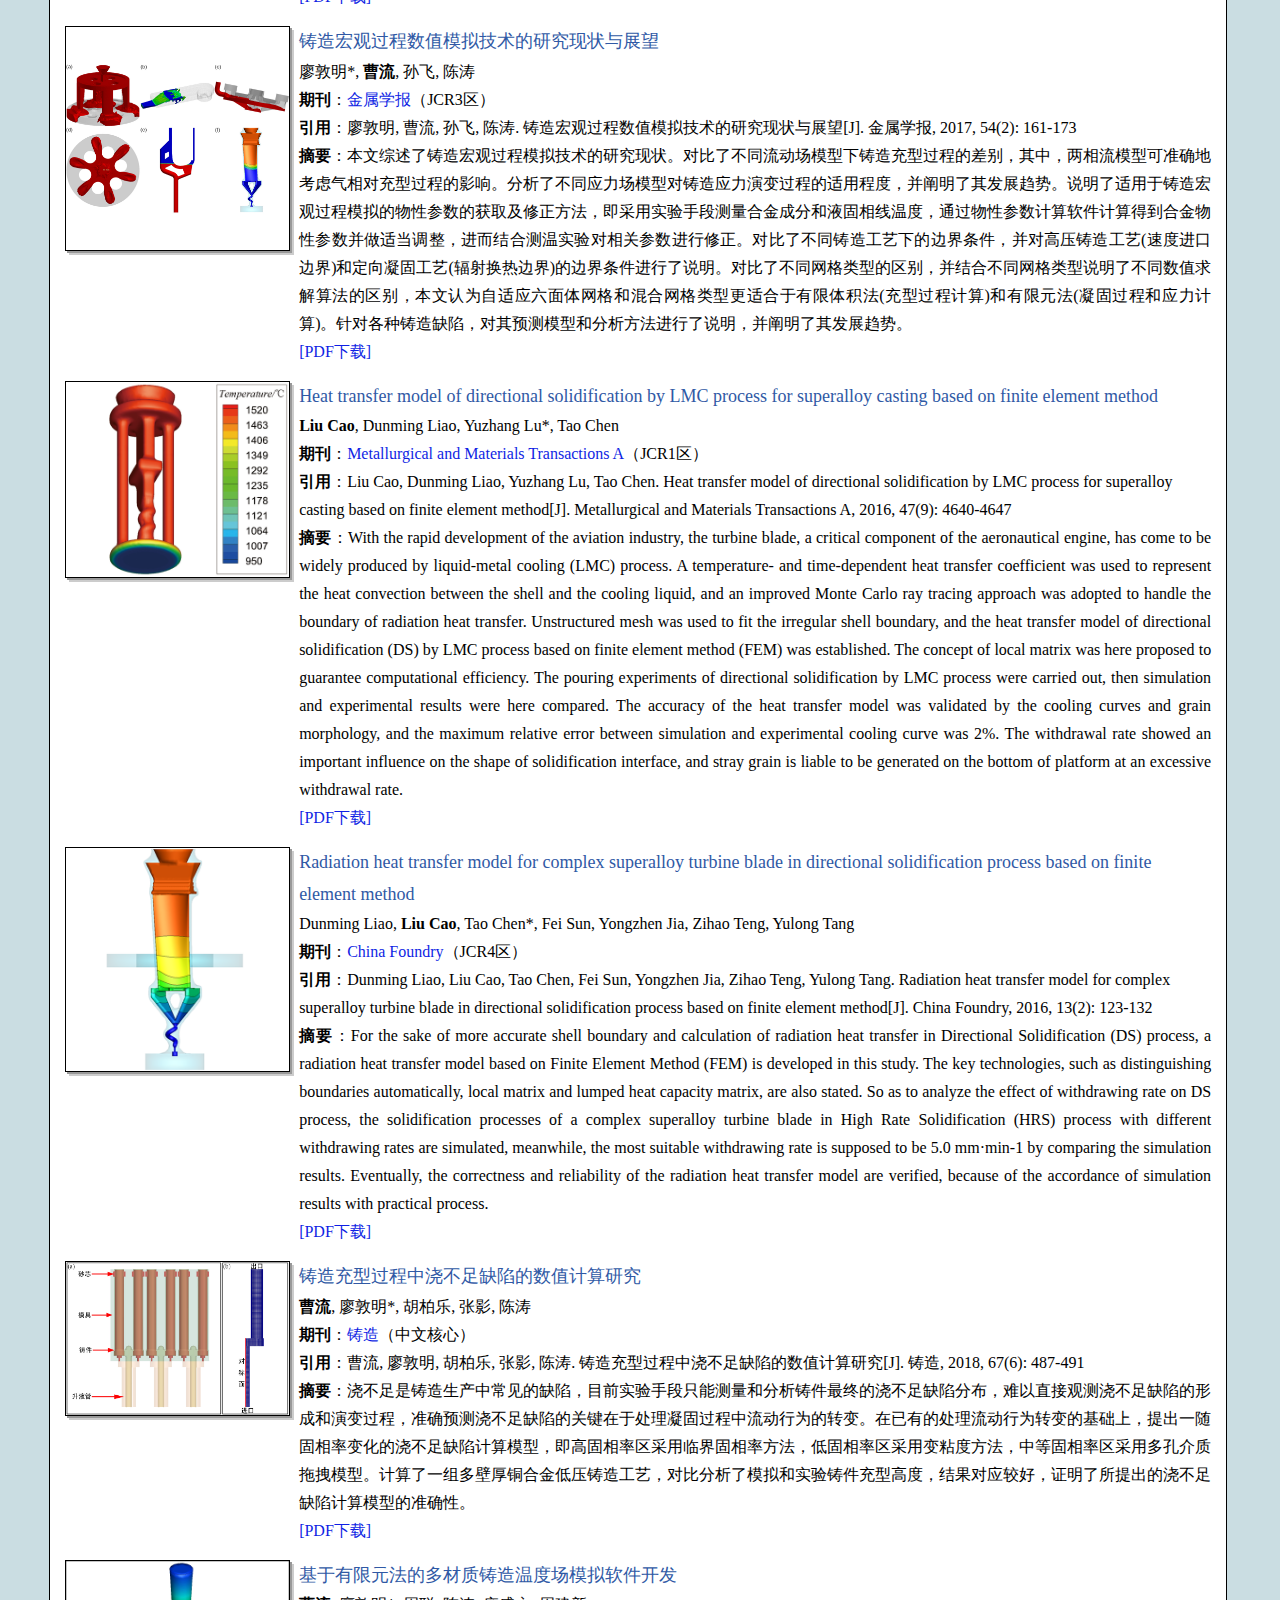
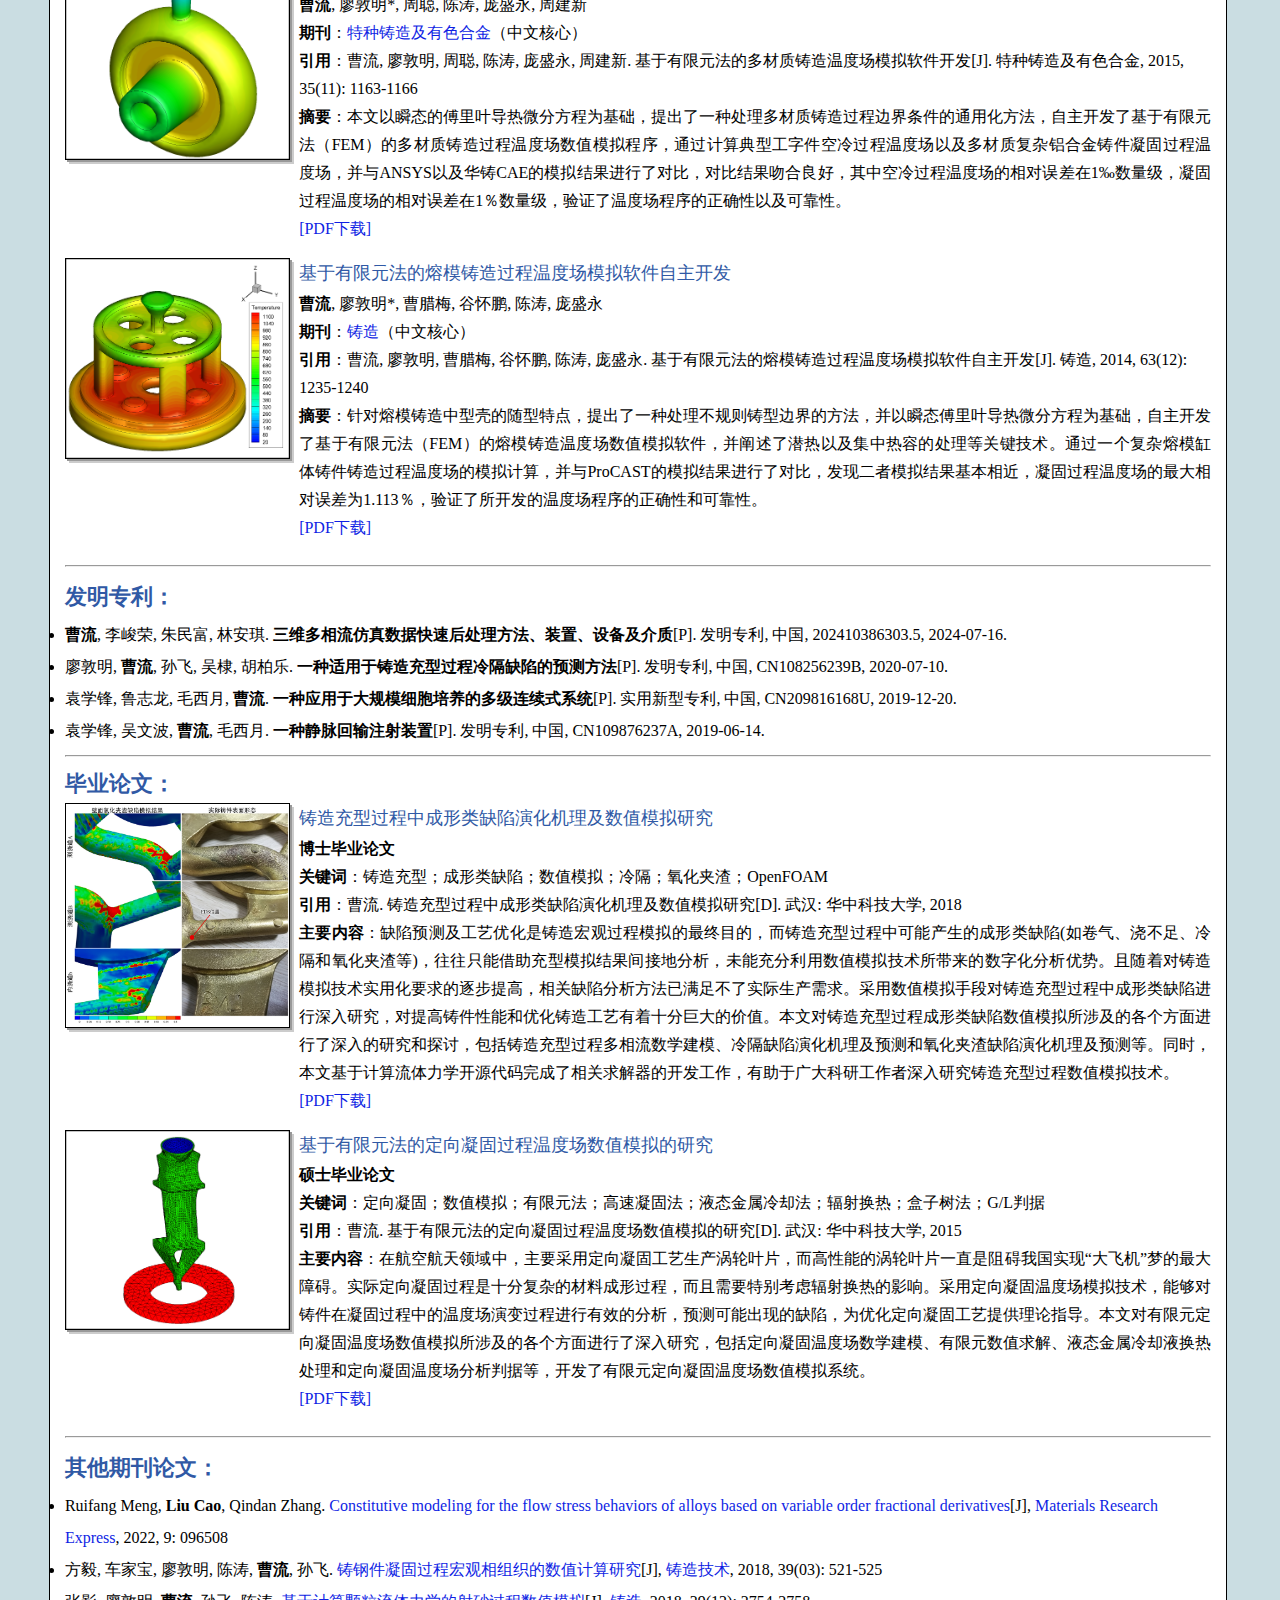
==== commit 2e78897b: "初始化主页仓库" ====
--- a/index.html
+++ b/index.html
@@ -34,7 +34,7 @@
             <p>
               <style="text-align:justify">
               <div>博士，讲师，硕士生导师</div>
-              <div><a href="http://isr.gzhu.edu.cn/index.jsp">系统流变学研究所</a>、智能制造工程系</div>
+              <div>智能制造工程系</div>
               <div><a href="http://jd.gzhu.edu.cn/index.htm">机械与电气工程学院</a></div>
               <div><a href="http://www.gzhu.edu.cn/">广州大学</a></div>
               <div>邮箱：caoliu@gzhu.edu.cn</div>
@@ -71,6 +71,12 @@
       <div class="container">
         <div class="title-little"><b>最新消息：</b></div>
         <li style="text-align:justify">
+          针对金属增材过程热-力耦合行为预测的小论文<a href=
+          "pdf/2024 基于连续逐层添加的金属增材制造热-力耦合行为数值模拟研究.pdf"
+          >“基于连续逐层添加的金属增材制造热-力耦合行为数值模拟研究”</a>已发表于<a href=
+          "http://www.foundryworld.com/indexzhong.php/index/indexzzs">铸造</a>（中文核心）。（2024-08）
+        </li style="text-align:justify">
+        <li style="text-align:justify">
           针对激光选区熔化过程飞溅行为预测的小论文<a href=
           "pdf/2023 Eulerian-Lagrangian Numerical Simulation of Powder Bed Denudation and Spatter Behavior During Powder Bed Fusion Process.pdf"
           >“Eulerian-Lagrangian Numerical Simulation of Powder Bed Denudation and Spatter Behavior During Powder Bed Fusion Process”</a>已发表于<a href=
@@ -82,12 +88,6 @@
           >“金属增材制造条件下二元合金三维微观组织的相场法-有限元法预测”</a>已发表于<a href=
           "http://www.foundryworld.com/indexzhong.php/zazhishe/zhuzao/id/38/type/2">铸造</a>（中文核心）。（2023-04）
         </li style="text-align:justify">
-        <li style="text-align:justify">
-          针对激光选区熔化过程飞溅行为预测的小论文<a href=
-          "pdf/2022 CFD-DPM Simulation Study of the Effect of Powder Layer Thickness on the SLM Spatter Behavior.pdf"
-          >“CFD-DPM Simulation Study of the Effect of Powder Layer Thickness on the SLM Spatter Behavior”</a>已发表于<a href=
-          "http://www.letpub.com.cn/index.php?journalid=9870&page=journalapp&view=detail">《Metals》</a>（JCR2区）。（2022-11）
-        </li style="text-align:justify">
       </div>
     </div>
 
@@ -213,7 +213,8 @@
         <li>2013.09-2015.06：于<b>华中科技大学材料学院</b>攻读<b>硕士</b>学位，专业为<b>材料工程</b></li>
         <li>2009.09-2013.06：于<b>华中科技大学材料学院</b>攻读<b>学士</b>学位，专业为<b>材料成形及控制工程</b></li>
         <div class="title-little"><b>科研经历：</b></div>
-        <li style="text-align:justify">2023.01：作为<b>项目负责人</b>，获得<b>博世汽车部件（苏州）有限公司委托项目, 热灌封流动过程模拟方法开发, 10万元</b>（2023.01-2023.12）立项资助。</li style="text-align:justify">
+        <li style="text-align:justify">2024.08：作为<b>项目负责人</b>，获得<b>2025年度国家自然科学基金青年科学基金项目“多保真度物理信息神经网络驱动的SLM熔池多维特征实时预测”</b>（2025.01-2027.12）立项资助。主要研究内容为：融合在线监测、数值模拟以及物理信息神经网络三大手段，构建描述金属增材熔池行为的多保真度物理信息神经网络模型，既快且准地实时预测熔池多维特征。</li style="text-align:justify">
+        <li style="text-align:justify">2023.01：作为<b>项目负责人</b>，获得<b>博世汽车部件（苏州）有限公司委托项目, 热灌封流动过程模拟方法开发</b>（2023.01-2023.12）立项资助。</li style="text-align:justify">
         <li style="text-align:justify">2019.10：作为<b>项目负责人</b>，获得<b>2019年度广东省自然科学基金面上项目“金属模具激光选区熔化成型过程中孔隙缺陷演化机理及数值模拟研究”</b>（2019.10-2022.09）立项资助。主要研究内容为：揭示各物理因素和无量纲参数对金属模具SLM制件孔隙缺陷的作用机理，探明工艺参数对孔隙的影响规律。</li style="text-align:justify">
         <li style="text-align:justify">2021.04：作为<b>项目负责人</b>，获得<b>2021年度广州市基础与应用基础研究项目“激光选区熔化镍合金介观熔池动力学与微观组织演化多尺度模拟研究”</b>（2021.04-2023.03）立项资助。主要研究内容为：通过开展镍合金SLM多尺度模拟研究，有力提升广州重大项目中镍合金SLM零件质量。</li style="text-align:justify">
         <li style="text-align:justify">2020.07：作为<b>项目参与人</b>，参与<b>科技部科技创新2030重大专项子课题“作业环境仿真器与数字孪生平台”</b>（1460万元，2020.07-2023.06）。</li style="text-align:justify">
@@ -233,6 +234,19 @@
       <div class="one_paper container clearf">
         <div class="title-large"><b>期刊论文：</b></div>
         <div class="col-2">
+          <div class="blur"><div class="shadow"><div class="imcontent"><img src="img/2024 基于连续逐层添加的金属增材制造热-力耦合行为数值模拟研究.jpg" class="paper_image"></div></div></div>
+        </div>
+        <div class="col-8">
+          <div class="title">基于连续逐层添加的金属增材制造热-力耦合行为数值模拟研究</div>
+          <div><b>曹流*, 朱民富, 李峻荣, 张沁丹</b></div>
+          <div><b>期刊</b>：<a href="http://www.foundryworld.com/indexzhong.php/index/indexzzs">铸造</a>（中文核心）</div>
+          <div><b>引用</b>：曹流, 朱民富, 李峻荣, 张沁丹. 基于连续逐层添加的金属增材制造热-力耦合行为数值模拟研究[J]. 铸造, 2024, 73(8): 1065-1072</div>
+          <div style="text-align:justify"><b>摘要</b>：金属增材制造是引领第三次工业技术革命的核心技术之一。然而，因过大的残余应力所引发的变形、开裂、抗腐蚀性能下降等问题仍然是阻碍金属增材制造发展的主要瓶颈之一。本文借助开源多物理场仿真平台Elmer，开展了基于连续逐层添加策略的金属增材制造热-力耦合行为数值模拟研究。其中，连续逐层添加策略是依据时间与单元位置等信息实时控制单元的激活状态得以实现，应力释放的预测是通过人为将基板的弹性模量设置为很小的值得以实现。针对激光能量输入与基板预热温度对金属增材制造热-力耦合行为的影响，发现随着激光能量输入逐渐降低或基板预热温度逐渐提高，制件的位移逐渐减小，制件的残余应力水平逐渐减弱；相比于激光能量输入，基板预热温度对金属增材制造热-力耦合行为的影响更大。本文有望为调控金属增材制造残余应力及变形提供科学指导。</div style="text-align:justify">
+          <div><a href="pdf/2024 基于连续逐层添加的金属增材制造热-力耦合行为数值模拟研究.pdf" class="paper_title">[PDF下载]</a></div>
+        </div>
+      </div>
+      <div class="one_paper container clearf">
+        <div class="col-2">
           <div class="blur"><div class="shadow"><div class="imcontent"><img src="img/2023 Eulerian-Lagrangian Numerical Simulation of Powder Bed Denudation and Spatter Behavior During Powder Bed Fusion Process.png" class="paper_image"></div></div></div>
         </div>
         <div class="col-8">
@@ -551,6 +565,7 @@
     <div class="acad_conf clearf">
       <div class="container">
         <div class="title-large"><b>发明专利：</b></div>
+        <li><b>曹流</b>, 李峻荣, 朱民富, 林安琪. <b>三维多相流仿真数据快速后处理方法、装置、设备及介质</b>[P]. 发明专利, 中国, 202410386303.5, 2024-07-16.</li>
         <li>廖敦明, <b>曹流</b>, 孙飞, 吴棣, 胡柏乐. <b>一种适用于铸造充型过程冷隔缺陷的预测方法</b>[P]. 发明专利, 中国, CN108256239B, 2020-07-10.</li>
         <li>袁学锋, 鲁志龙, 毛西月, <b>曹流</b>. <b>一种应用于大规模细胞培养的多级连续式系统</b>[P]. 实用新型专利, 中国, CN209816168U, 2019-12-20.</li>
         <li>袁学锋, 吴文波, <b>曹流</b>, 毛西月. <b>一种静脉回输注射装置</b>[P]. 发明专利, 中国, CN109876237A, 2019-06-14.</li>
@@ -613,6 +628,7 @@
     <div class="acad_conf clearf">
       <div class="container">
         <div class="title-large"><b>学术会议：</b></div>
+        <li>2024.04：赴<b>黑龙江哈尔滨</b>参加<b>多尺度建模、算法及其应用研讨会-2024</b></li>
         <li>2023.08：赴<b>福建厦门</b>参加<b>第19届中国CAE工程分析技术年会暨第5届中国数字仿真论坛</b>，并做题为<b>“金属增材制造过程数值模拟研究”</b>的会场报告</li>
         <li>2023.07：赴<b>广东深圳</b>参加<b>DISA产品硬件仿真课程</b></li>
         <li>2022.08：赴<b>广州南沙</b>参加<b>第二十届中国空气动力学物理气体动力学学术交流会暨2022年多相流和湍流高精度并行计算夏令营</b>，并做题为<b>“金属增材制造过程数值模拟研究”</b>的会场报告</li>
@@ -640,15 +656,9 @@
     <div class="ins_stud clearf">
       <div class="container">
         <div class="title-large"><b>指导学生(研究生)：</b></div>
+        <li>2024级：魏如威，物理信息神经网络在金属增材制造领域的应用</li>
         <li>2023级：李俊荣，金属增材制造过程数值模拟研究</li>
         <li>2022级：朱民富，高分子材料流动过程数值模拟研究</li>
-        <div class="title-large"><b>指导学生(本科生)：</b></div>
-        <li>2022年开始：雷佳豪，人工智能在增材制造中的应用</li>
-        <li>2022年开始：肖贤德，金属增材制造过程应力场预测</li>
-        <div class="title-large"><b>指导学生(本科毕设)：</b></div>
-        <li>2022~2023学年：王尘奥，高压蒸汽室耐热铸件的砂型铸造工艺设计</li>
-        <li>2022~2023学年：幸文忠，箱体铸件的砂型铸造工艺设计</li>
-        <li>2021~2022学年：范雨辰，激光选区熔化高强铝合金三维应力场数值模拟研究</li>
       </div>
     </div>
 
@@ -658,6 +668,12 @@
     <div class="teach clearf">
       <div class="container">
         <div class="title-large"><b>教学：</b></div>
+        <li>2024年~2025年第一学期：《<b>流体力学</b>》，学时：36</li>
+        <li>2024年~2025年第一学期：《<b>增材制造技术与应用</b>》（智造系），学时：32</li>
+        <li>2024年~2025年第一学期：《<b>增材制造技术与应用</b>》（机械系），学时：32</li>
+        <li>2023年~2024年第二学期：《<b>工程传热学</b>》，学时：32</li>
+        <li>2023年~2024年第二学期：《<b>3D打印技术</b>》，学时：32</li>
+        <li>2023年~2024年第二学期：《<b>生产实习</b>》</li>
         <li>2023年~2024年第一学期：《<b>流体力学</b>》，学时：36</li>
         <li>2023年~2024年第一学期：《<b>C语言程序设计基础</b>》，学时：40</li>
         <li>2023年~2024年第一学期：《<b>增材制造技术与应用</b>》，学时：32</li>
@@ -876,7 +892,7 @@
     <div class="footer">
       <div class="container clearf">
         <div>欢迎大家交流沟通：caoliu@gzhu.edu.cn</div>
-        <div>最新更新日期：2024年03月05日</div>
+        <div>最新更新日期：2024年09月02日</div>
       </div>
     </div>
   </div>
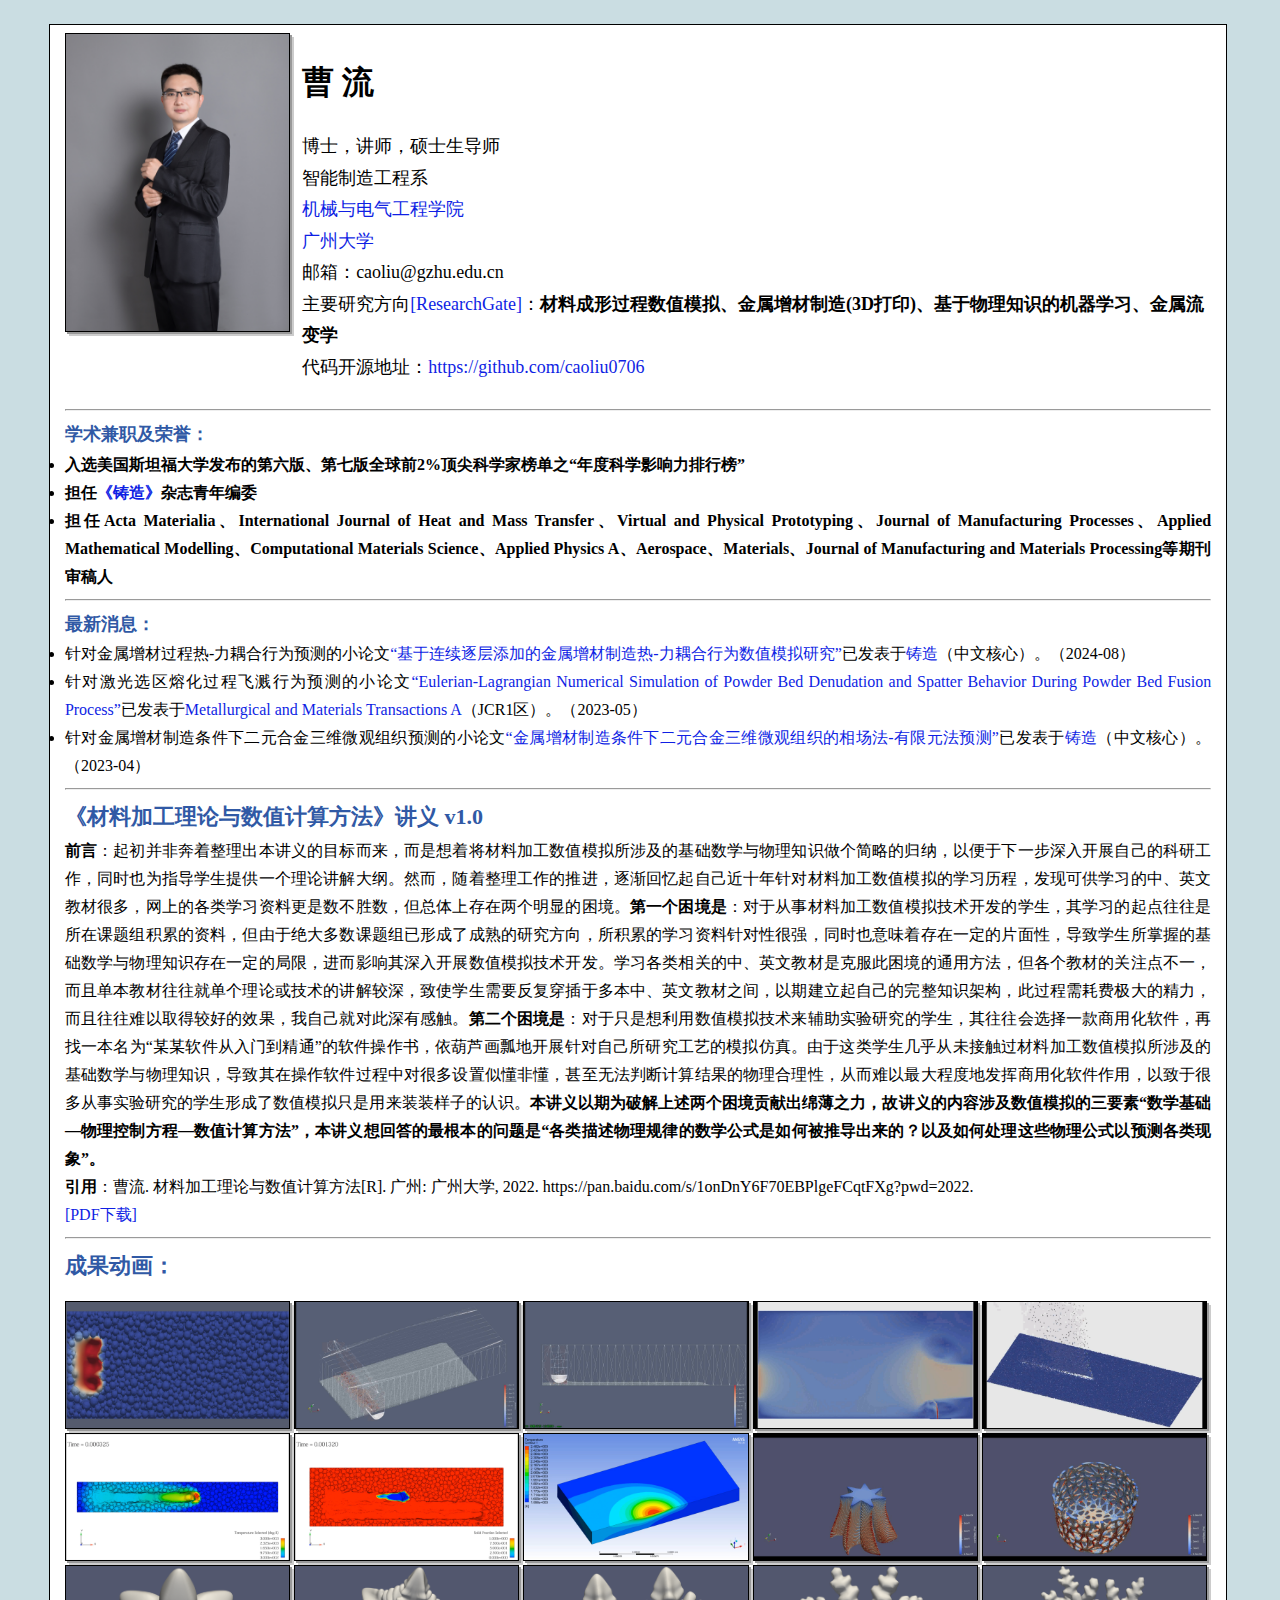
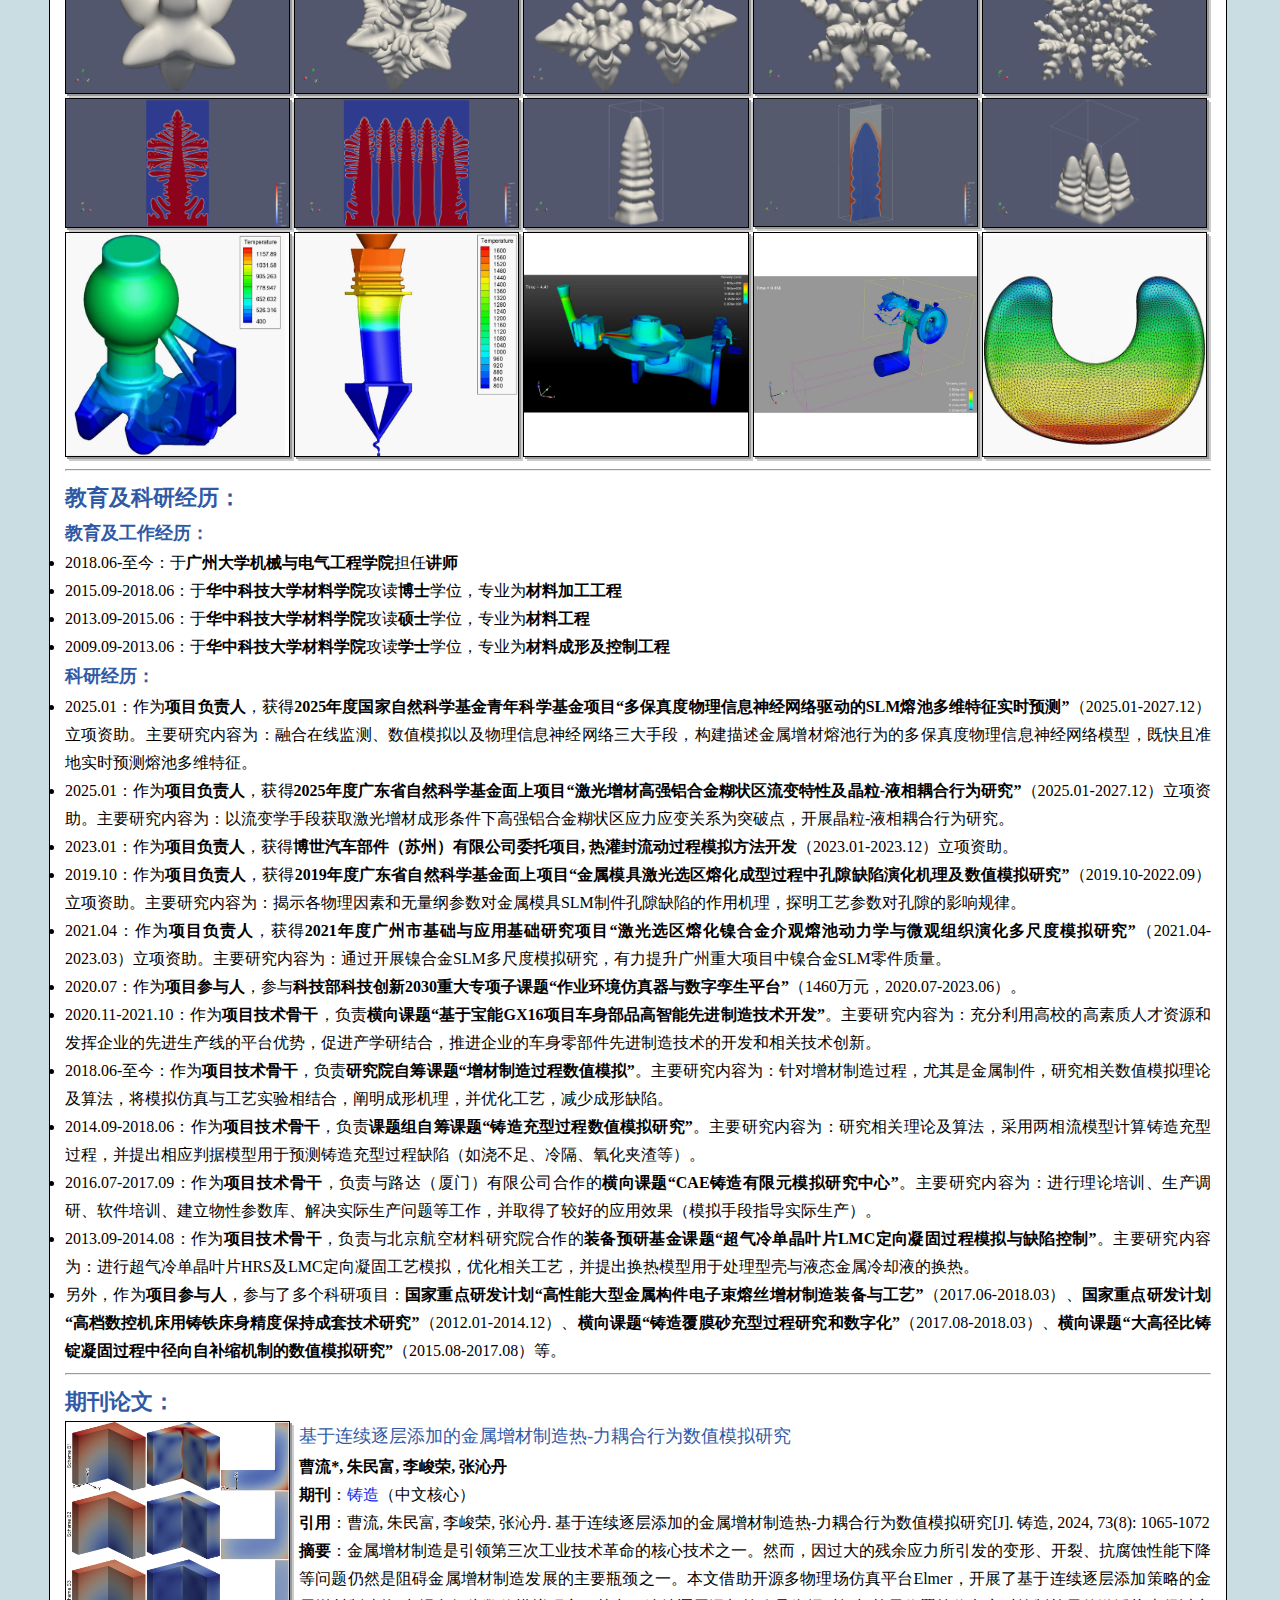
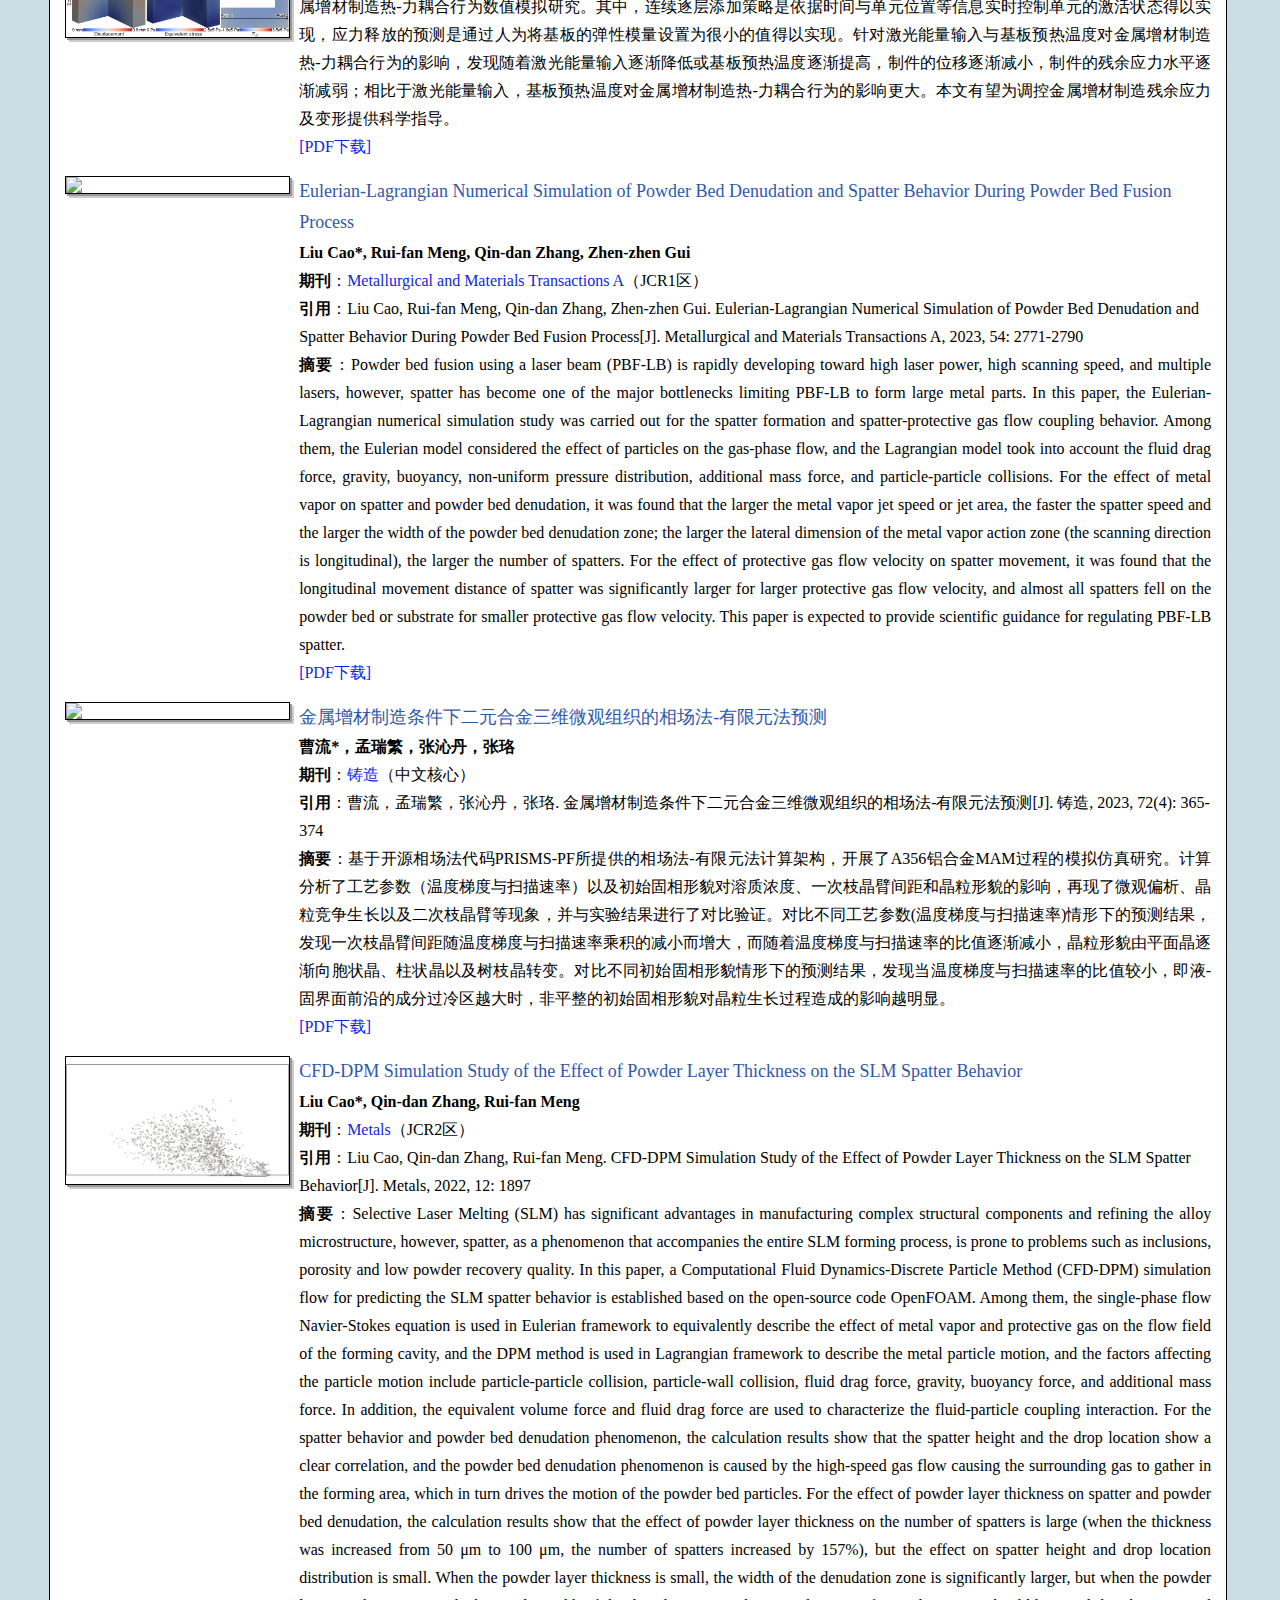
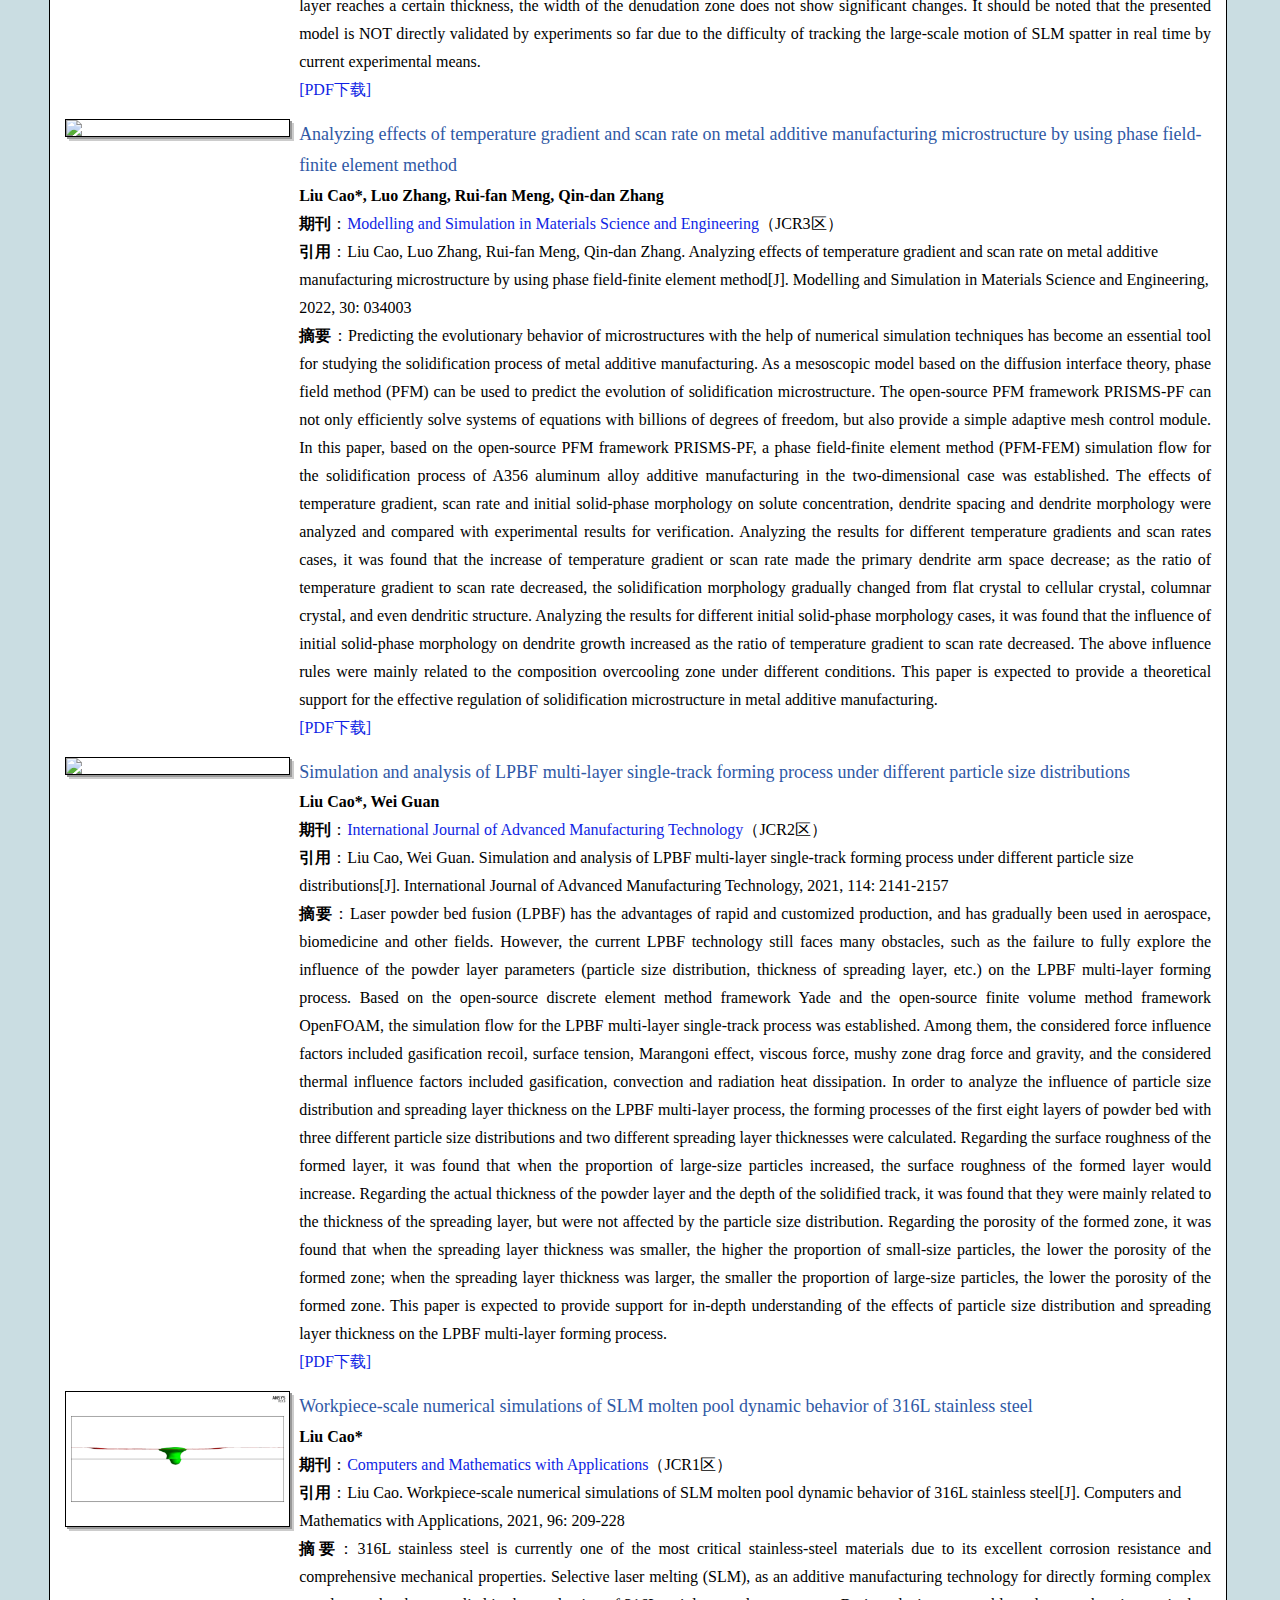
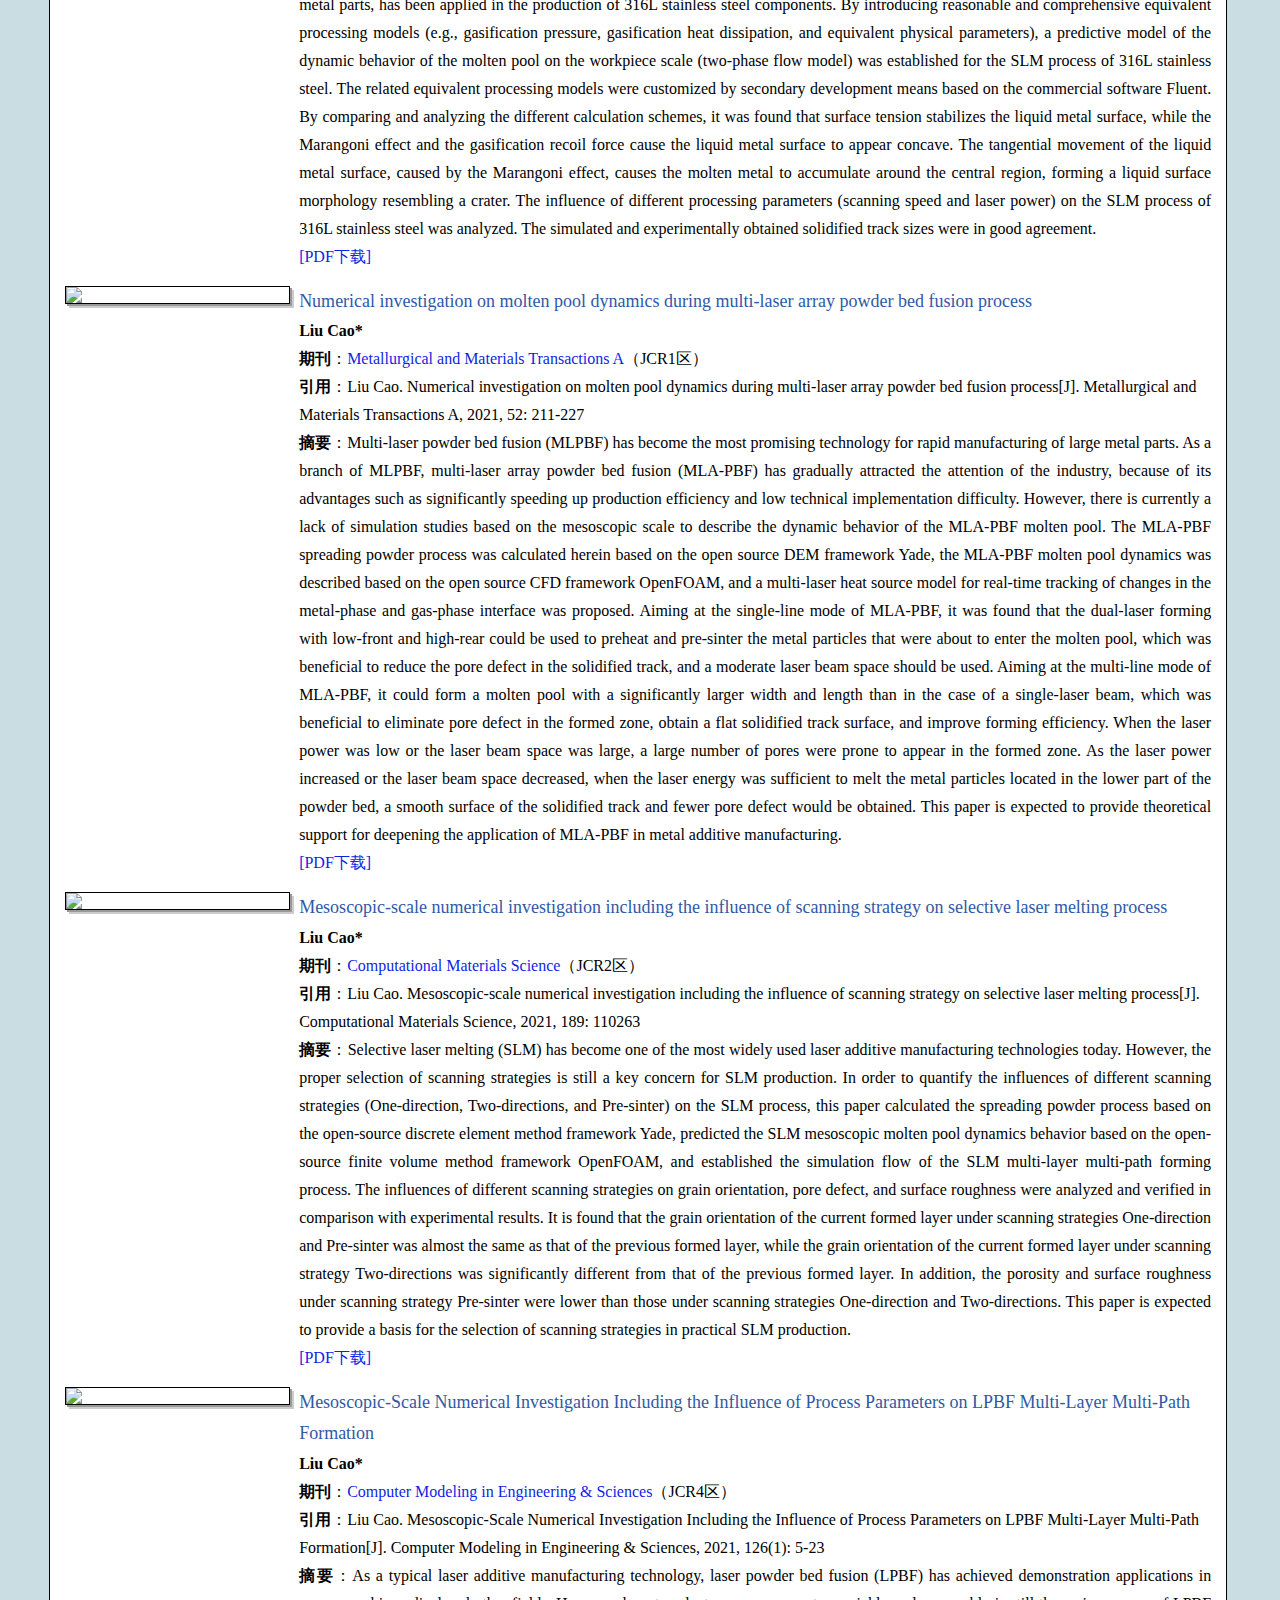
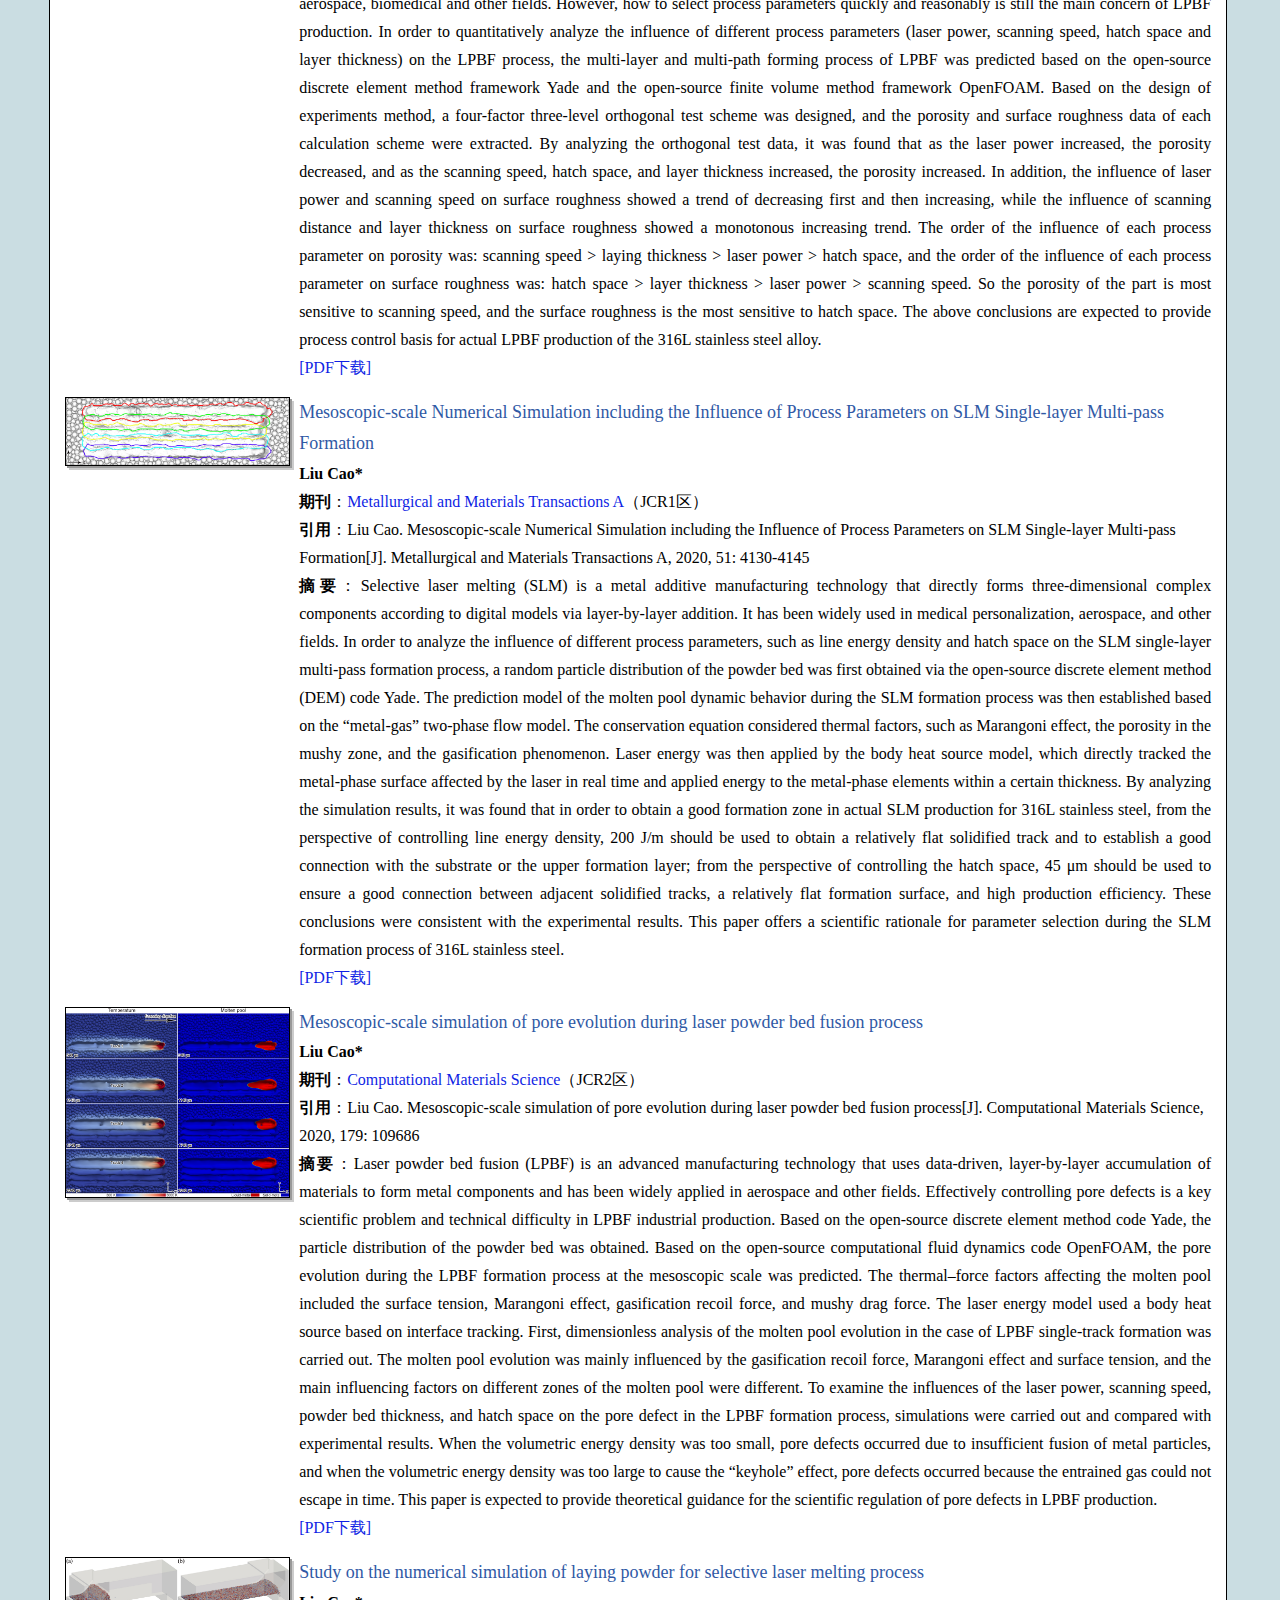
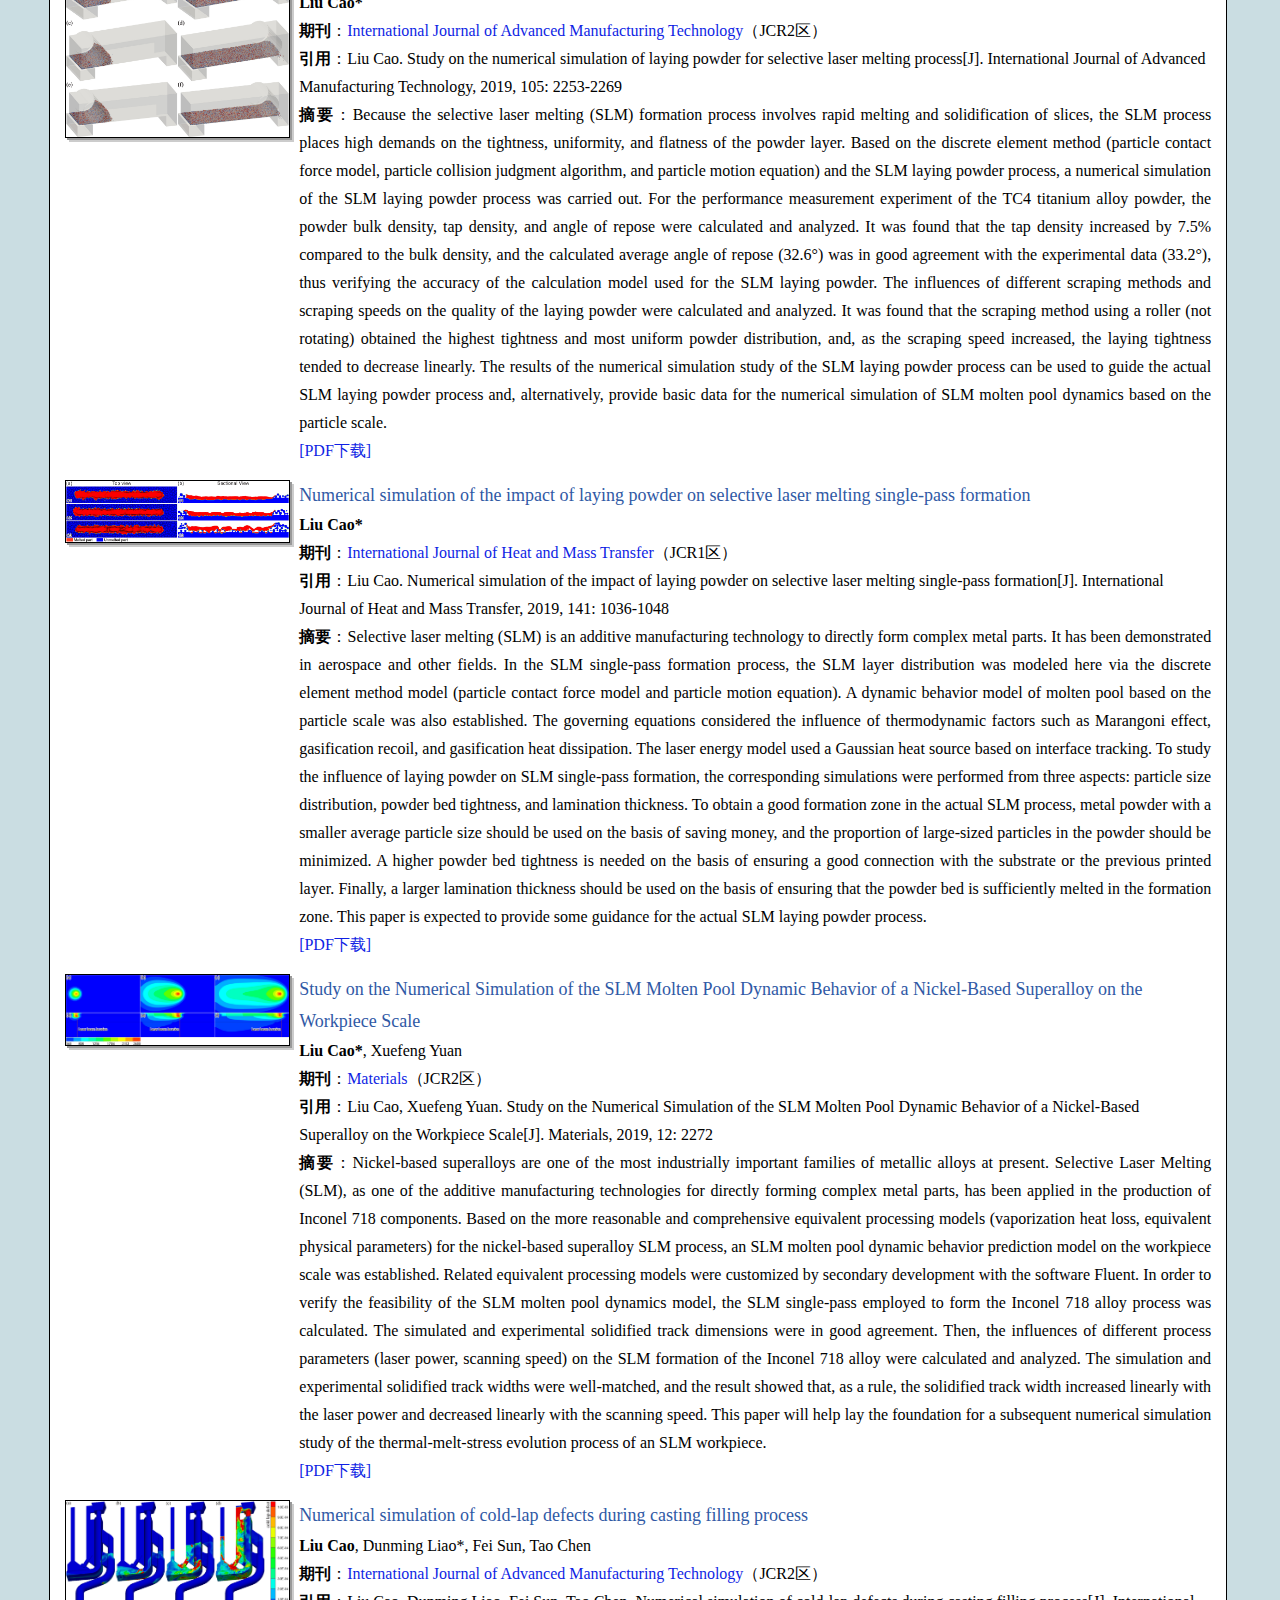
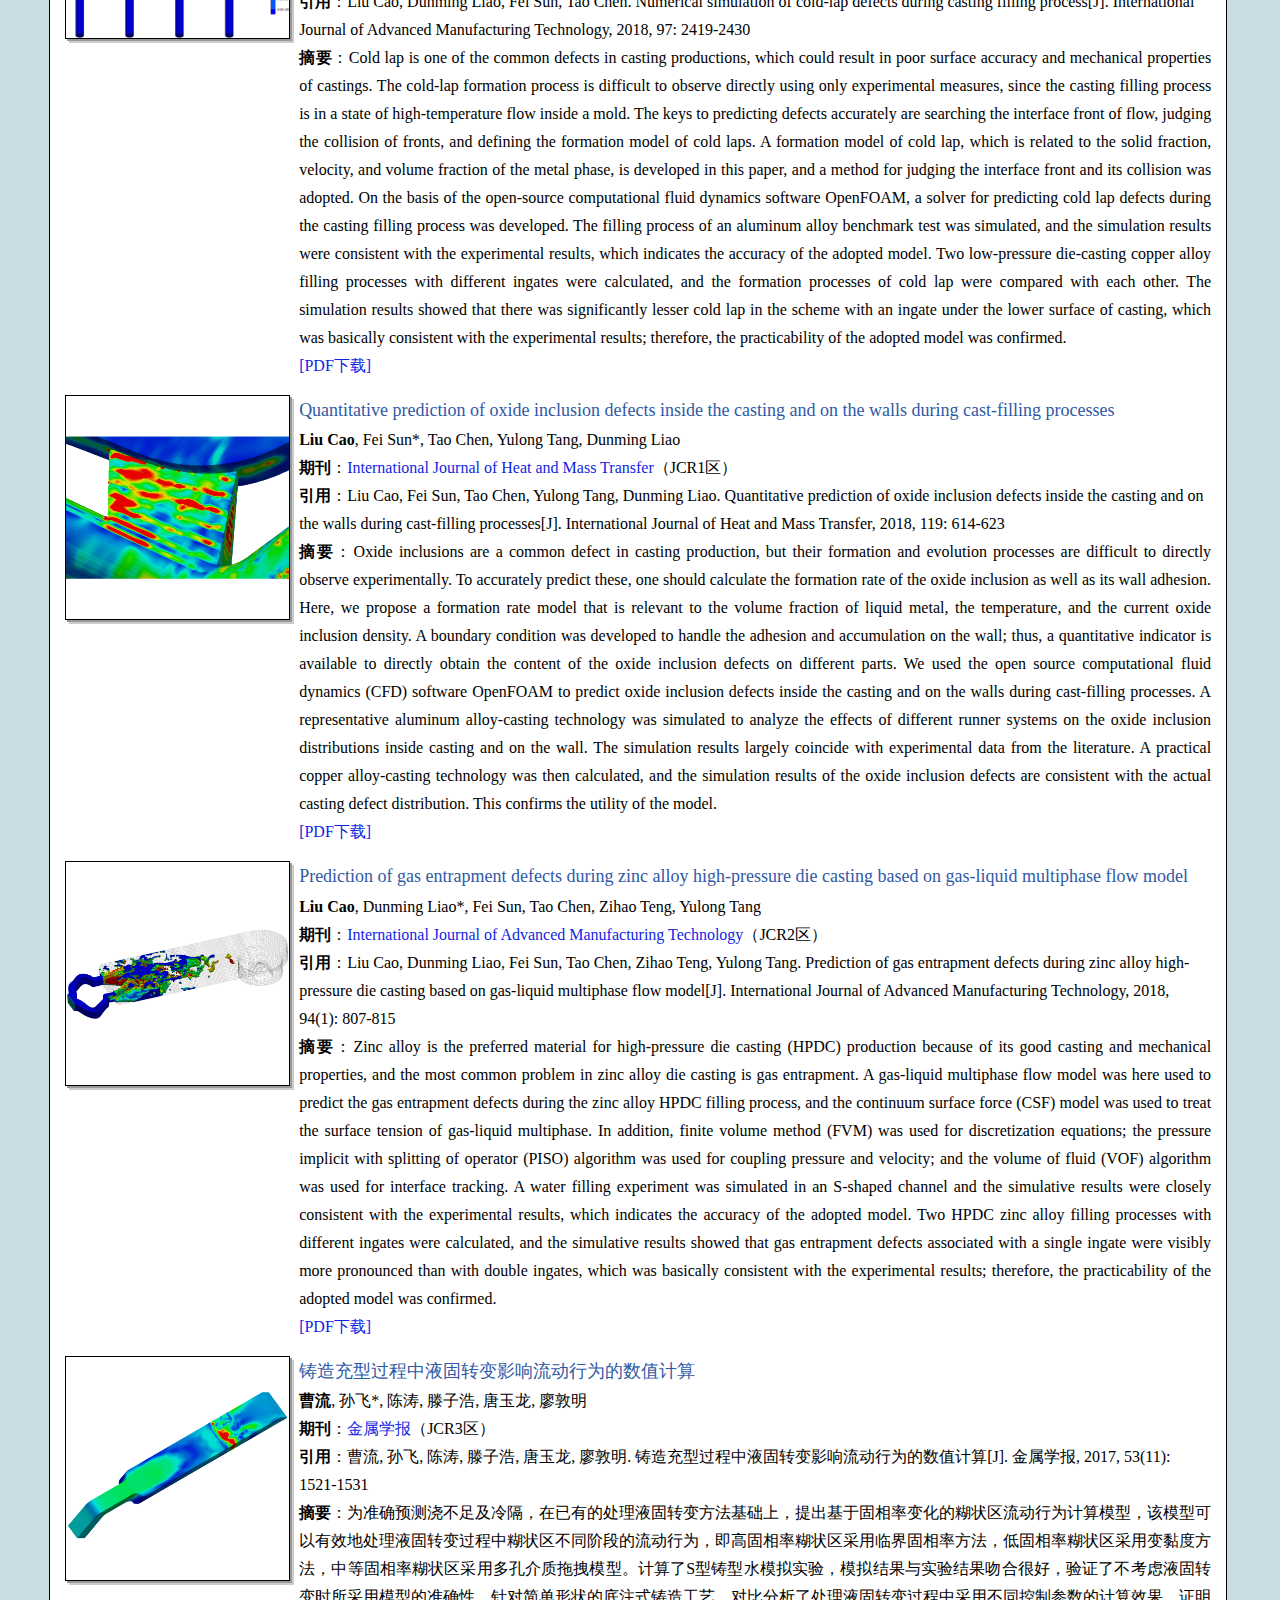
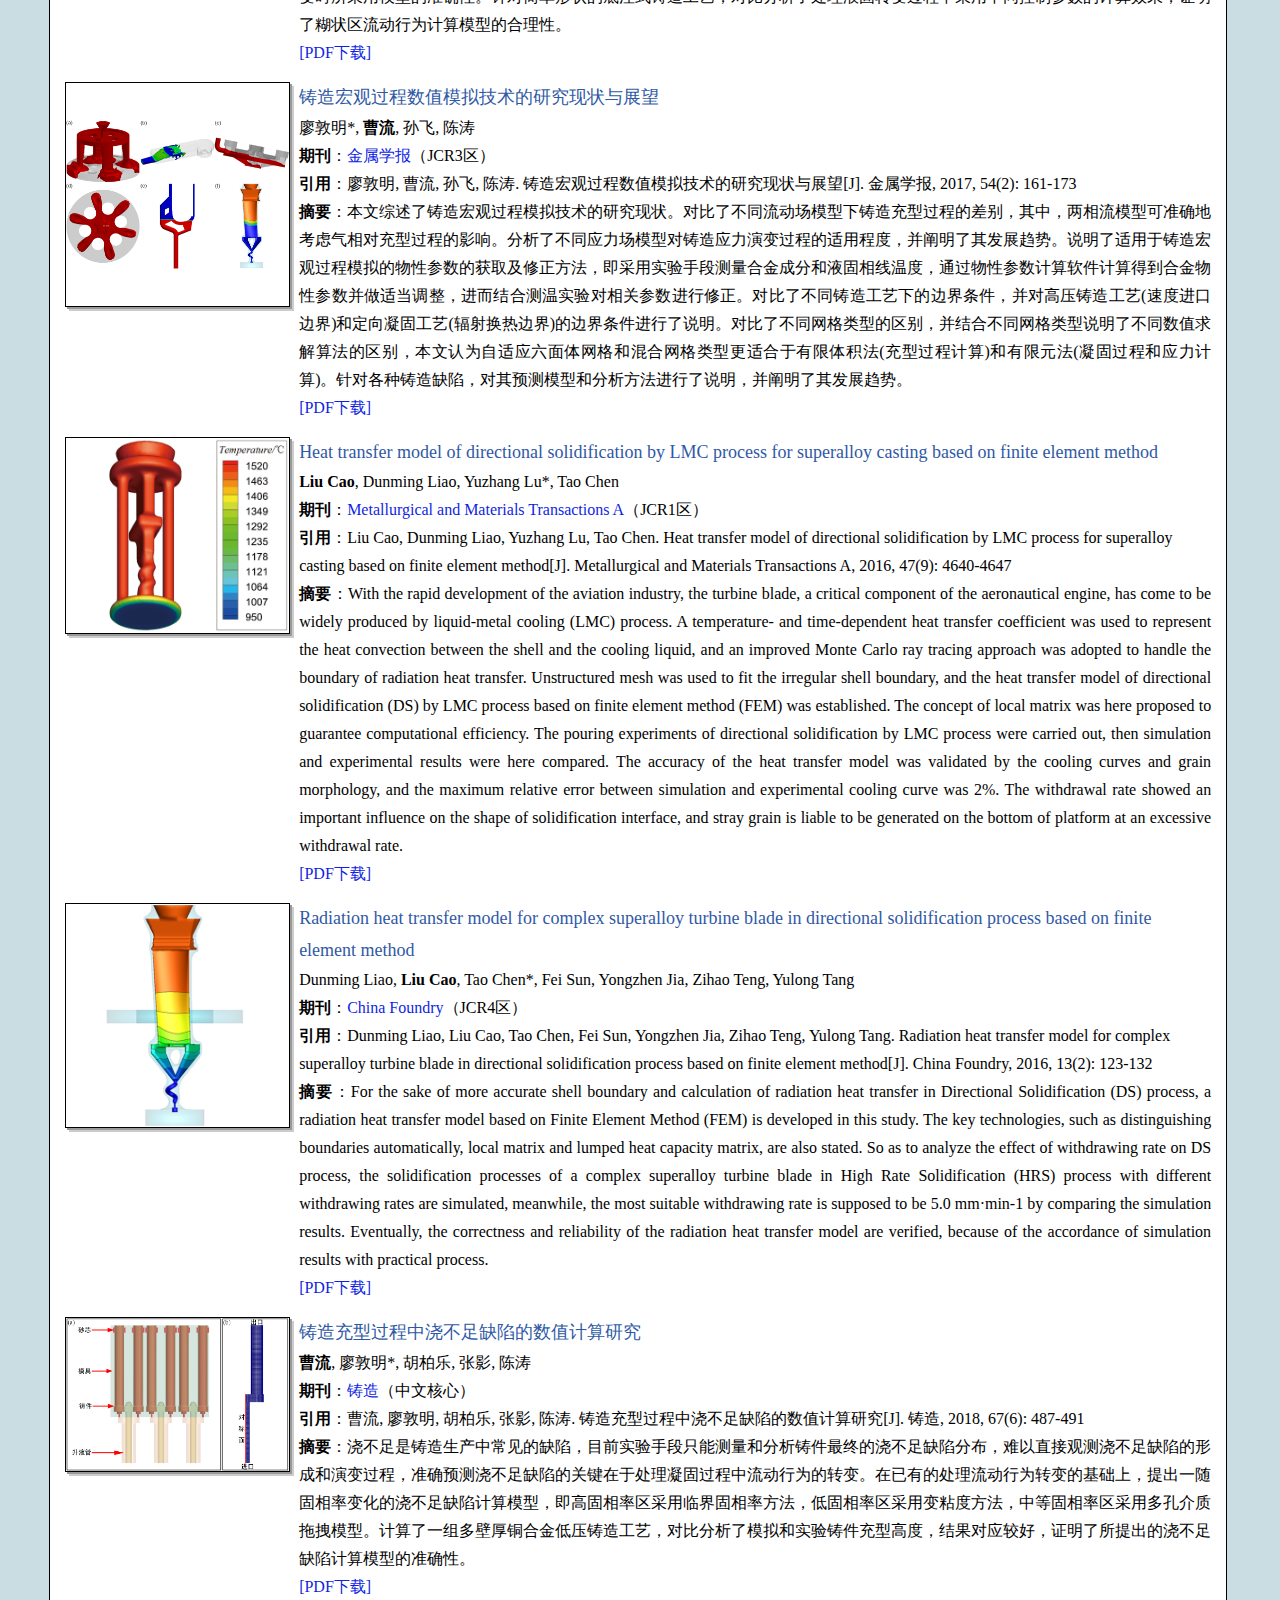
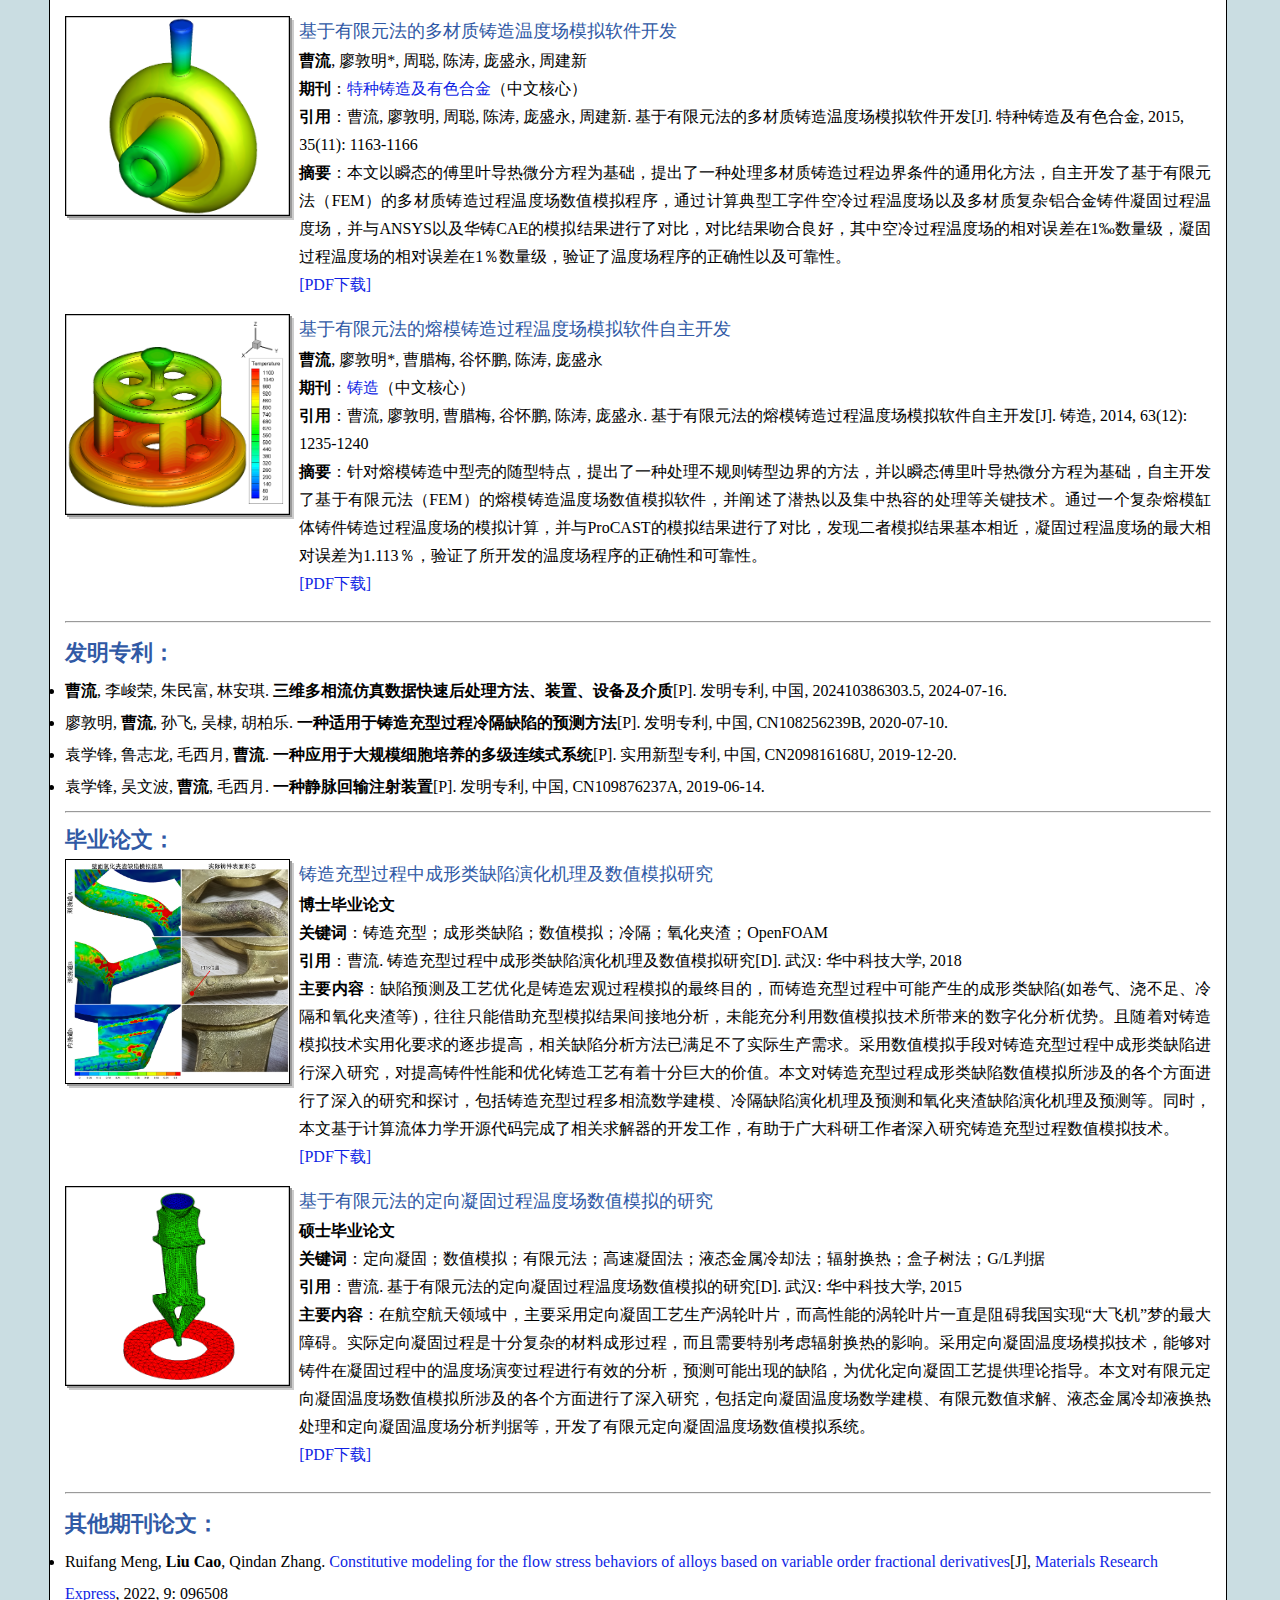
==== commit b8fa8ac9: "初始化主页仓库" ====
--- a/index.html
+++ b/index.html
@@ -53,7 +53,7 @@
       <div class="container">
         <div class="title-little"><b>学术兼职及荣誉：</b></div>
         <li style="text-align:justify">
-          <b><a href="http://news.gzhu.edu.cn/info/1002/25282.htm">入选美国斯坦福大学发布的第六版全球前2%顶尖科学家榜单之“年度科学影响力排行榜”</a></b>
+          <b>入选美国斯坦福大学发布的第六版、第七版全球前2%顶尖科学家榜单之“年度科学影响力排行榜”</a></b>
         </li style="text-align:justify">
         <li style="text-align:justify">
           <b>担任<a href="http://www.foundryworld.com/indexzhong.php/zazhishe/zhuzao/id/38/type/2">《铸造》</a>杂志青年编委</b>
@@ -213,7 +213,8 @@
         <li>2013.09-2015.06：于<b>华中科技大学材料学院</b>攻读<b>硕士</b>学位，专业为<b>材料工程</b></li>
         <li>2009.09-2013.06：于<b>华中科技大学材料学院</b>攻读<b>学士</b>学位，专业为<b>材料成形及控制工程</b></li>
         <div class="title-little"><b>科研经历：</b></div>
-        <li style="text-align:justify">2024.08：作为<b>项目负责人</b>，获得<b>2025年度国家自然科学基金青年科学基金项目“多保真度物理信息神经网络驱动的SLM熔池多维特征实时预测”</b>（2025.01-2027.12）立项资助。主要研究内容为：融合在线监测、数值模拟以及物理信息神经网络三大手段，构建描述金属增材熔池行为的多保真度物理信息神经网络模型，既快且准地实时预测熔池多维特征。</li style="text-align:justify">
+        <li style="text-align:justify">2025.01：作为<b>项目负责人</b>，获得<b>2025年度国家自然科学基金青年科学基金项目“多保真度物理信息神经网络驱动的SLM熔池多维特征实时预测”</b>（2025.01-2027.12）立项资助。主要研究内容为：融合在线监测、数值模拟以及物理信息神经网络三大手段，构建描述金属增材熔池行为的多保真度物理信息神经网络模型，既快且准地实时预测熔池多维特征。</li style="text-align:justify">
+        <li style="text-align:justify">2025.01：作为<b>项目负责人</b>，获得<b>2025年度广东省自然科学基金面上项目“激光增材高强铝合金糊状区流变特性及晶粒-液相耦合行为研究”</b>（2025.01-2027.12）立项资助。主要研究内容为：以流变学手段获取激光增材成形条件下高强铝合金糊状区应力应变关系为突破点，开展晶粒-液相耦合行为研究。</li style="text-align:justify">
         <li style="text-align:justify">2023.01：作为<b>项目负责人</b>，获得<b>博世汽车部件（苏州）有限公司委托项目, 热灌封流动过程模拟方法开发</b>（2023.01-2023.12）立项资助。</li style="text-align:justify">
         <li style="text-align:justify">2019.10：作为<b>项目负责人</b>，获得<b>2019年度广东省自然科学基金面上项目“金属模具激光选区熔化成型过程中孔隙缺陷演化机理及数值模拟研究”</b>（2019.10-2022.09）立项资助。主要研究内容为：揭示各物理因素和无量纲参数对金属模具SLM制件孔隙缺陷的作用机理，探明工艺参数对孔隙的影响规律。</li style="text-align:justify">
         <li style="text-align:justify">2021.04：作为<b>项目负责人</b>，获得<b>2021年度广州市基础与应用基础研究项目“激光选区熔化镍合金介观熔池动力学与微观组织演化多尺度模拟研究”</b>（2021.04-2023.03）立项资助。主要研究内容为：通过开展镍合金SLM多尺度模拟研究，有力提升广州重大项目中镍合金SLM零件质量。</li style="text-align:justify">
